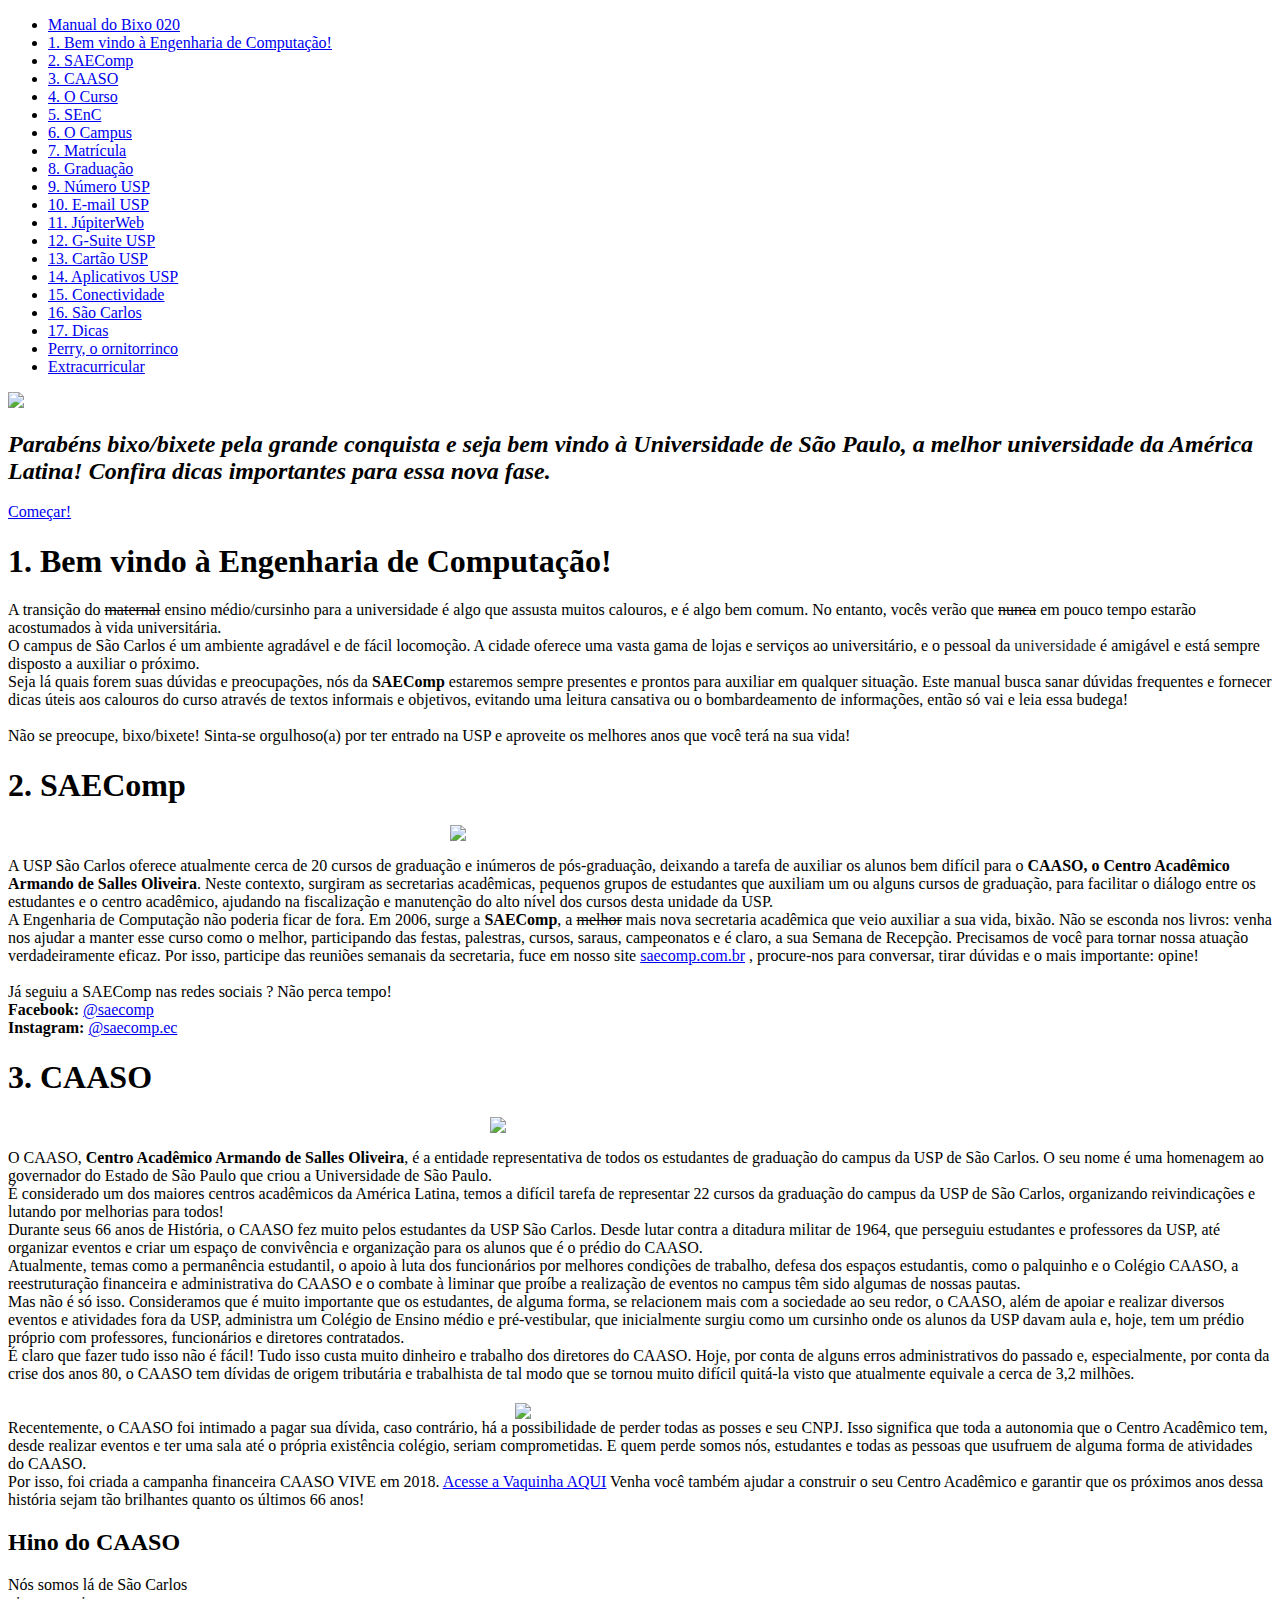
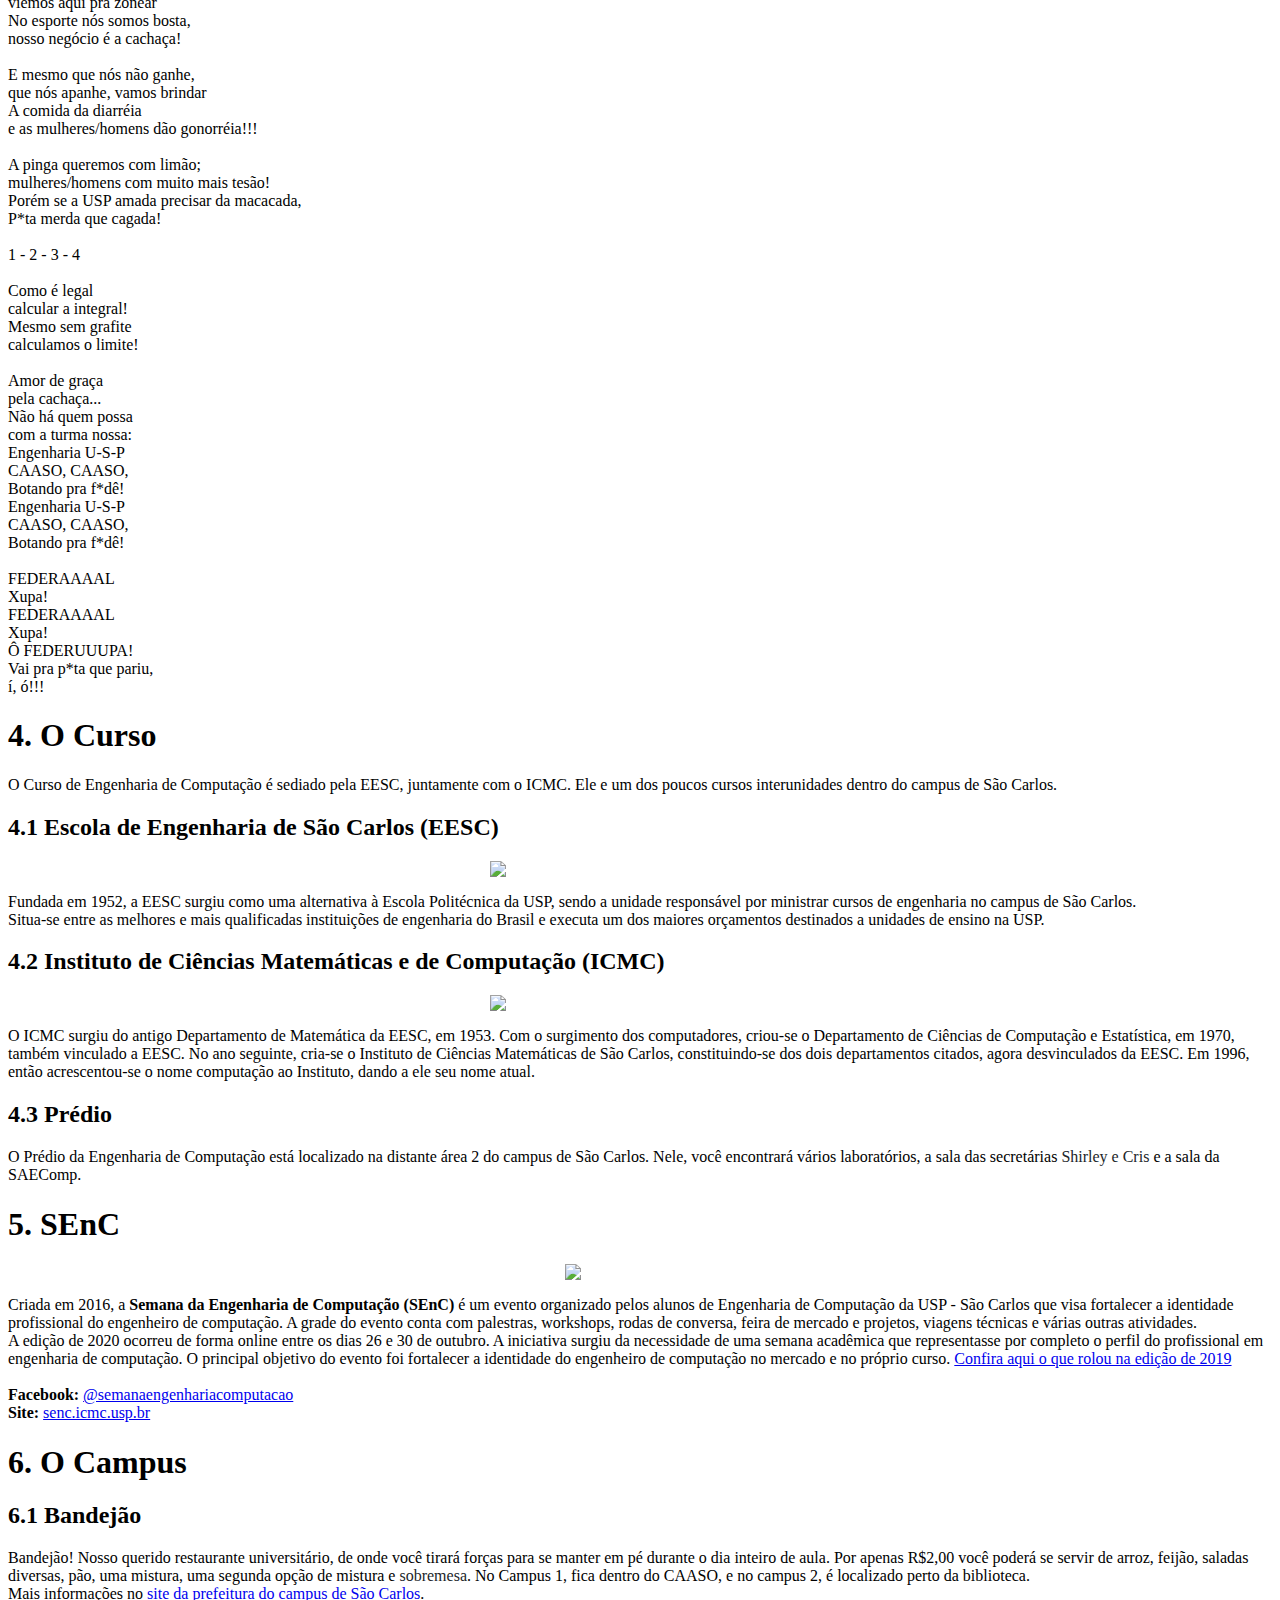
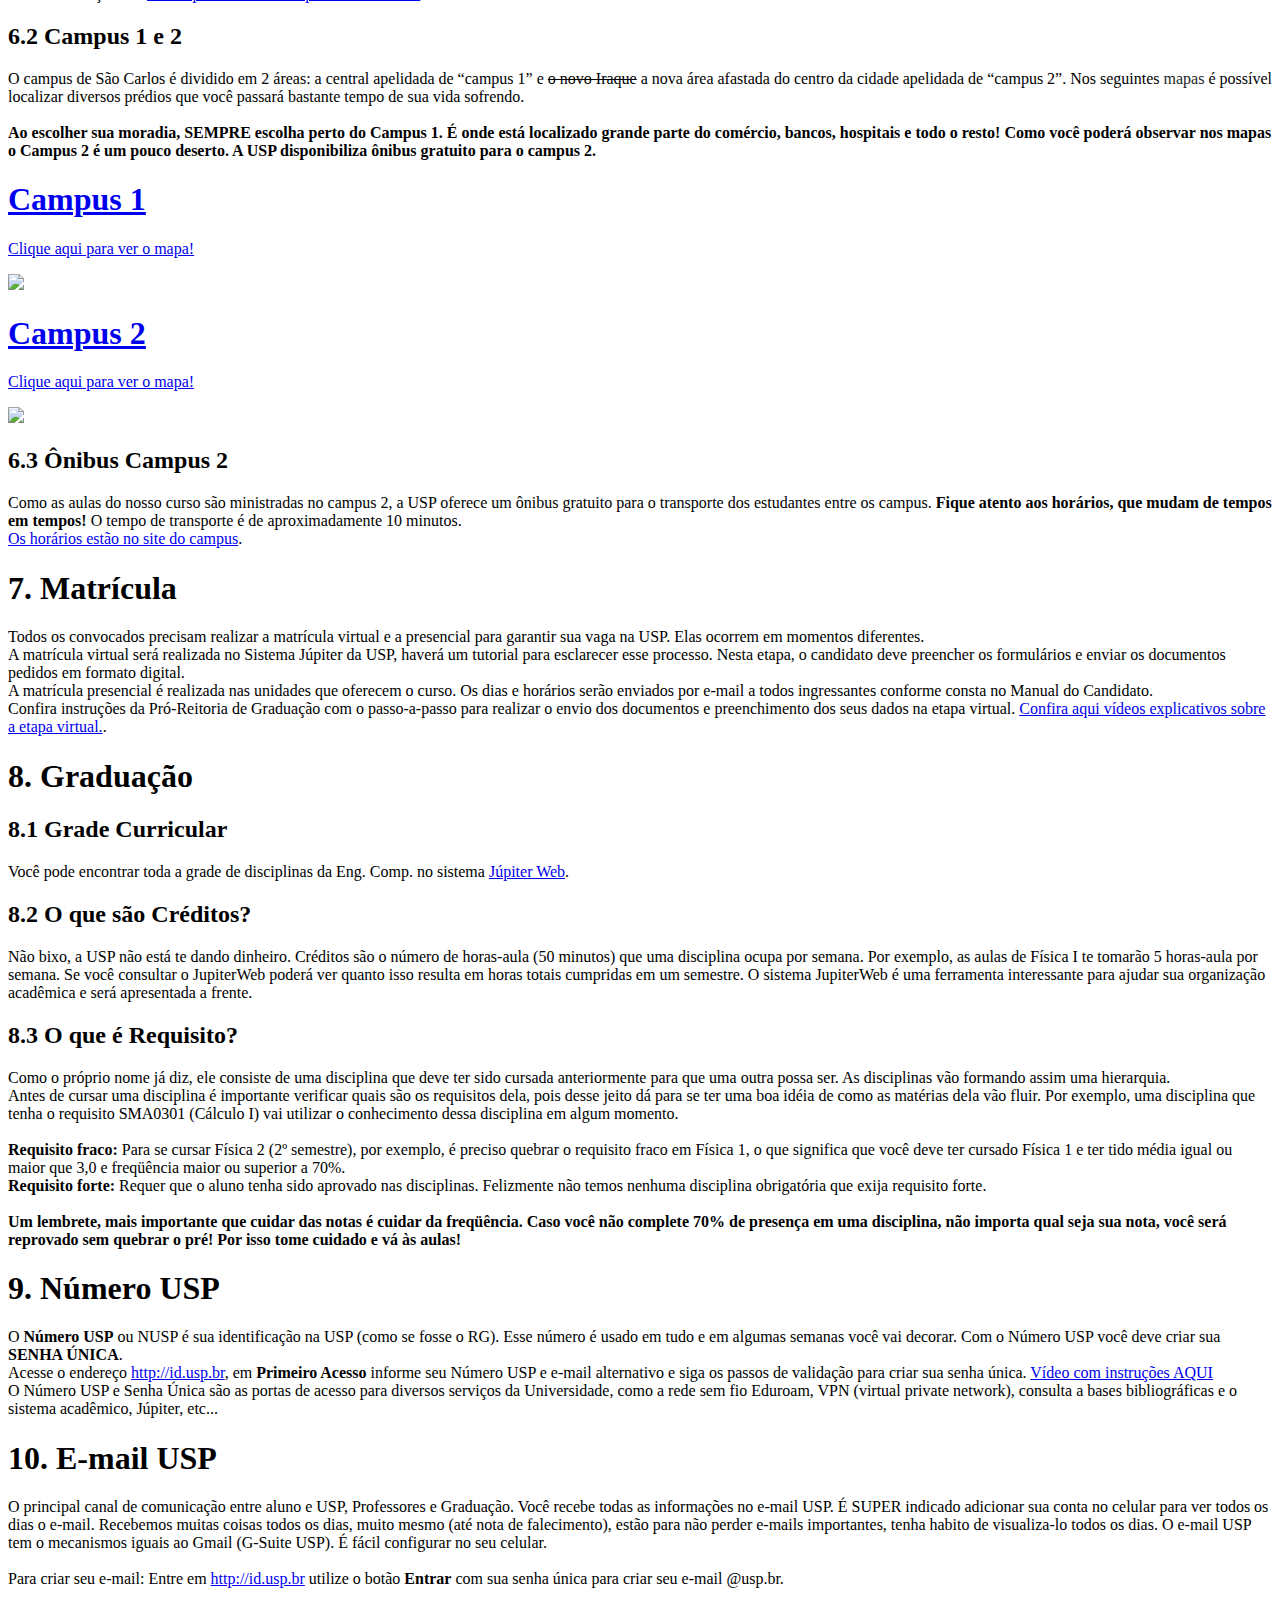
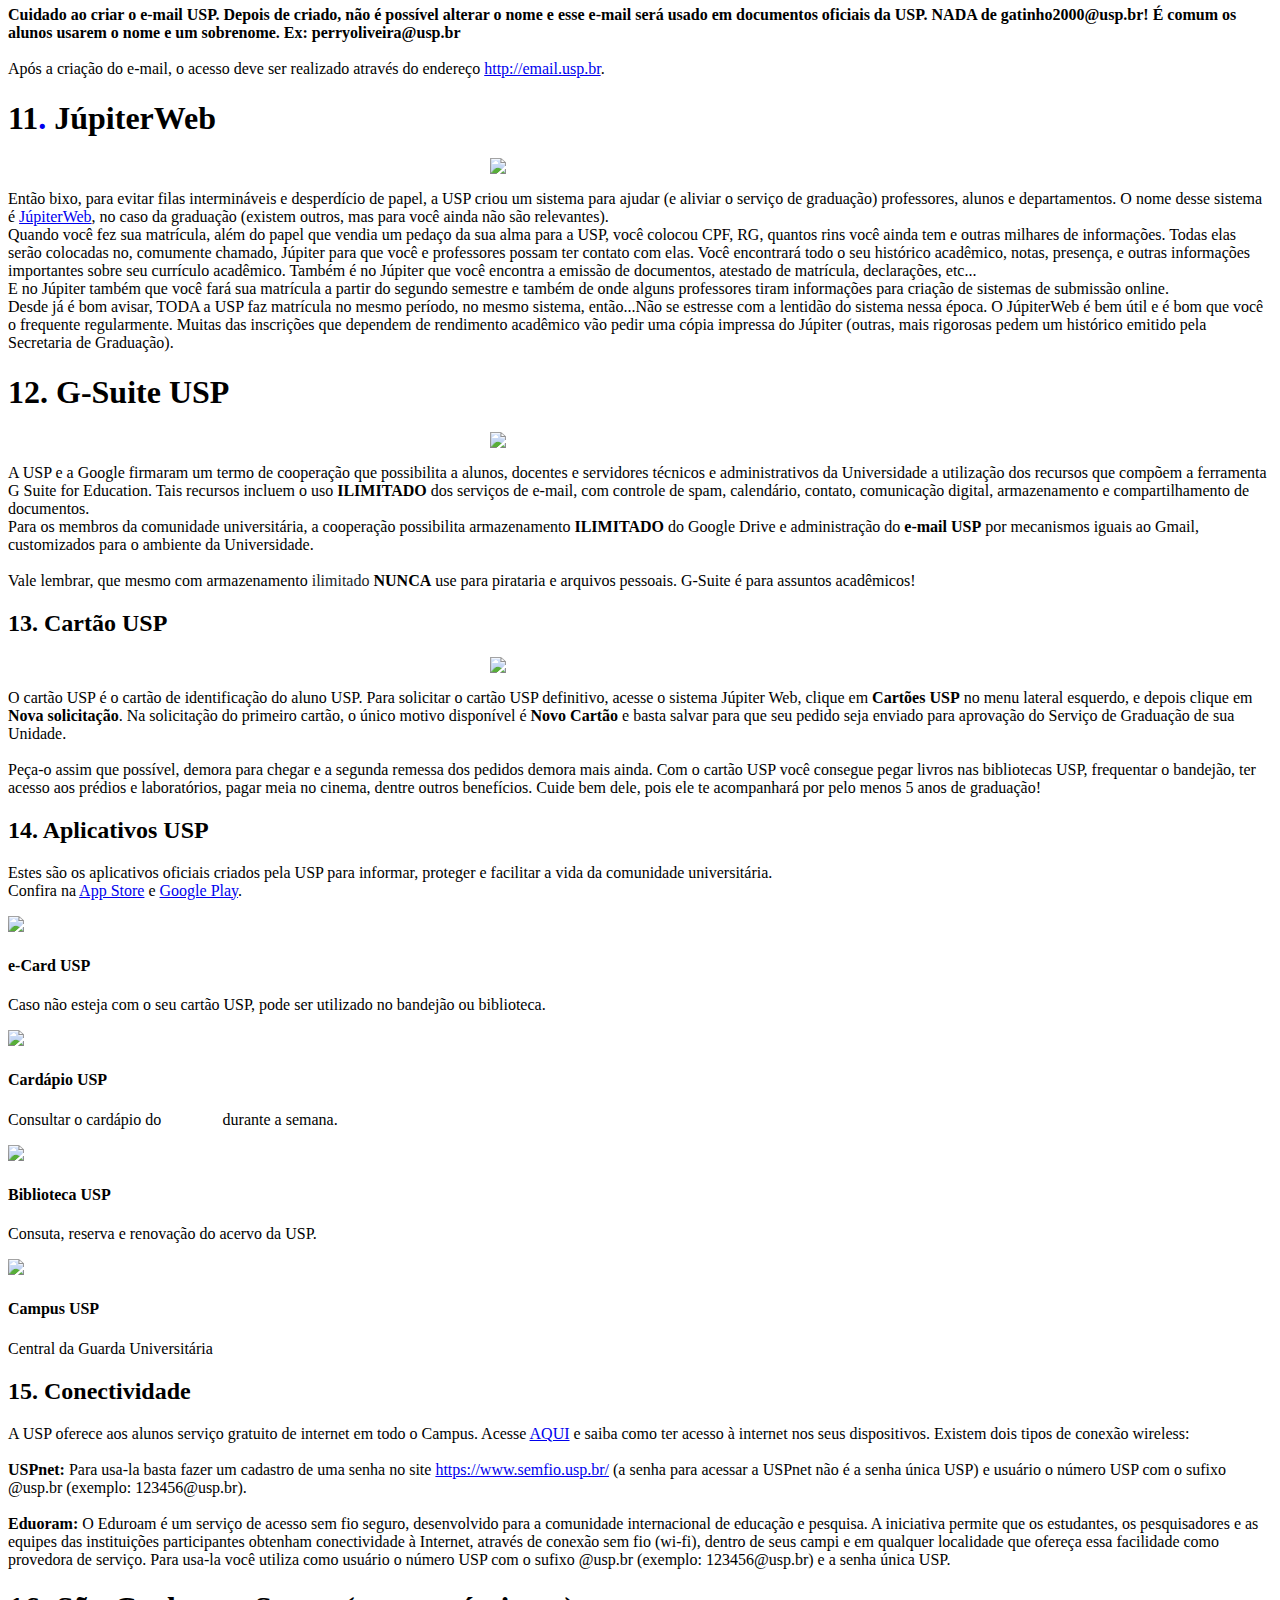
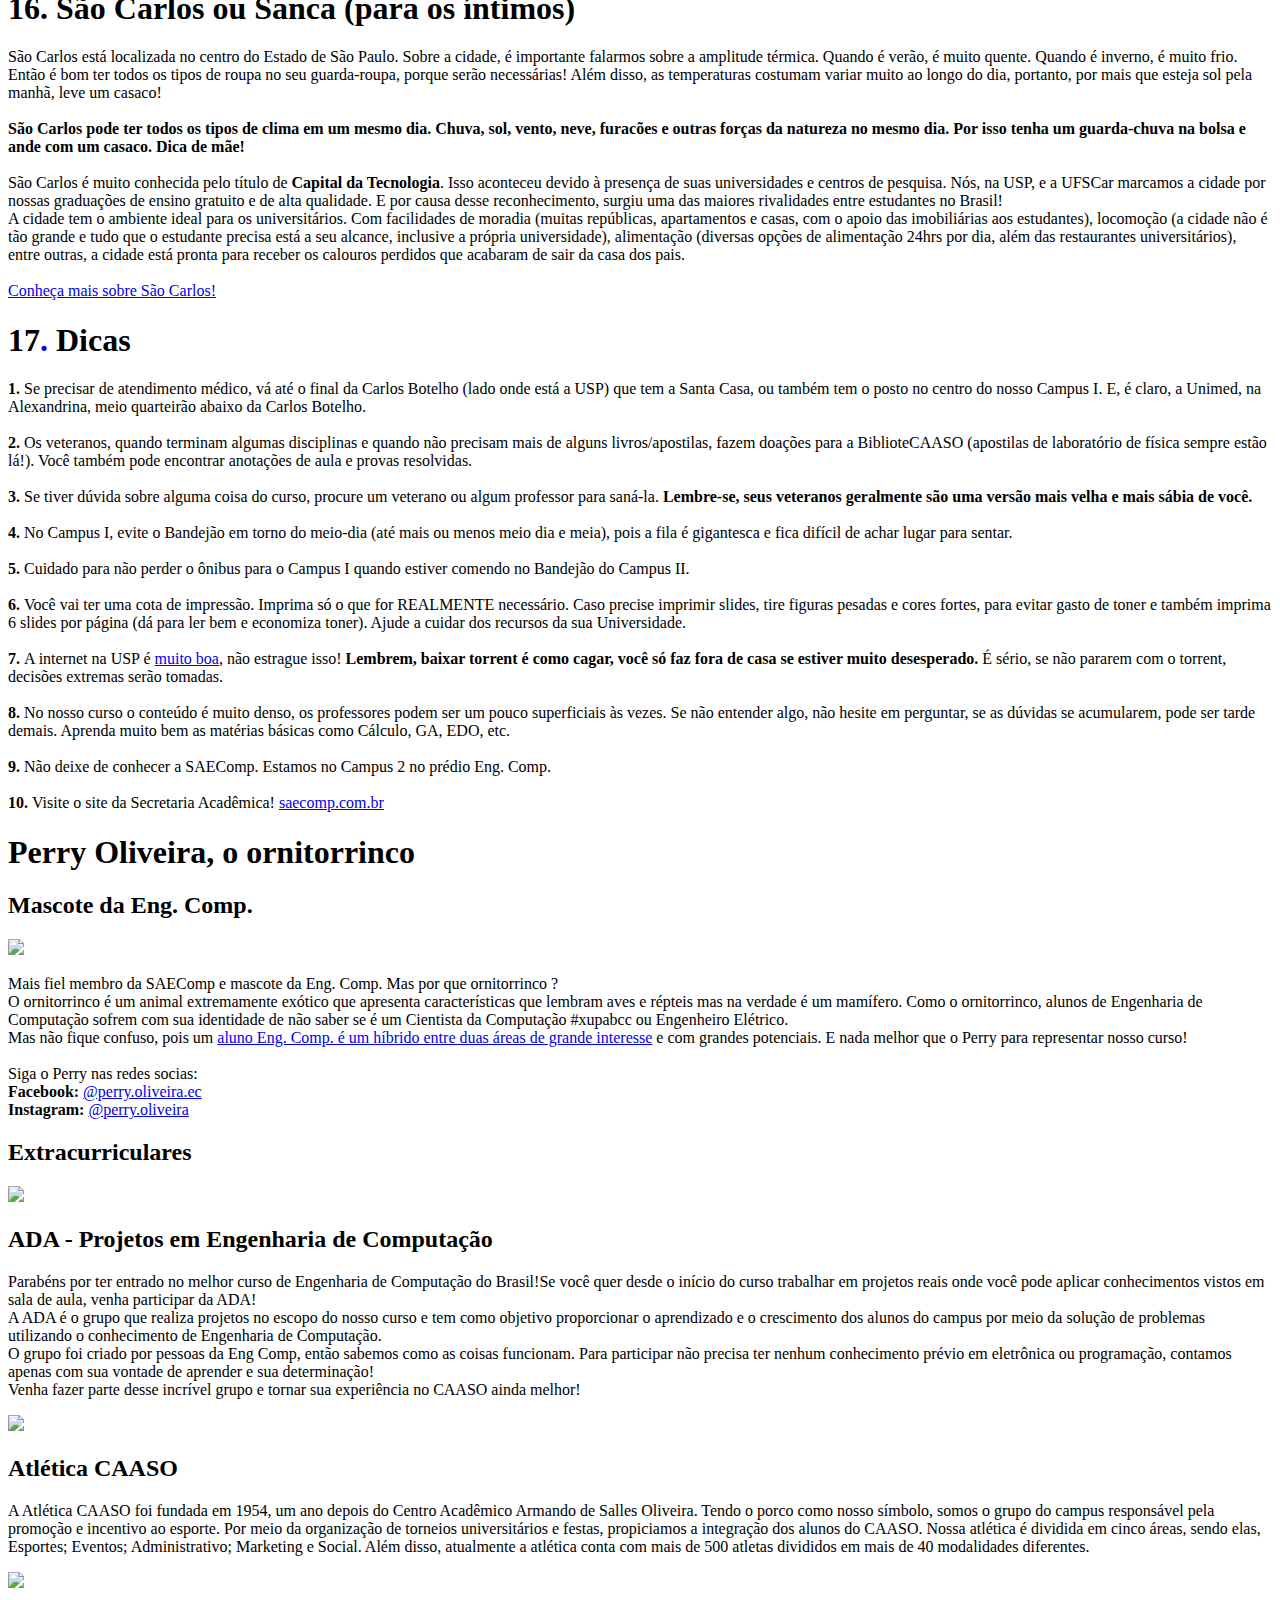
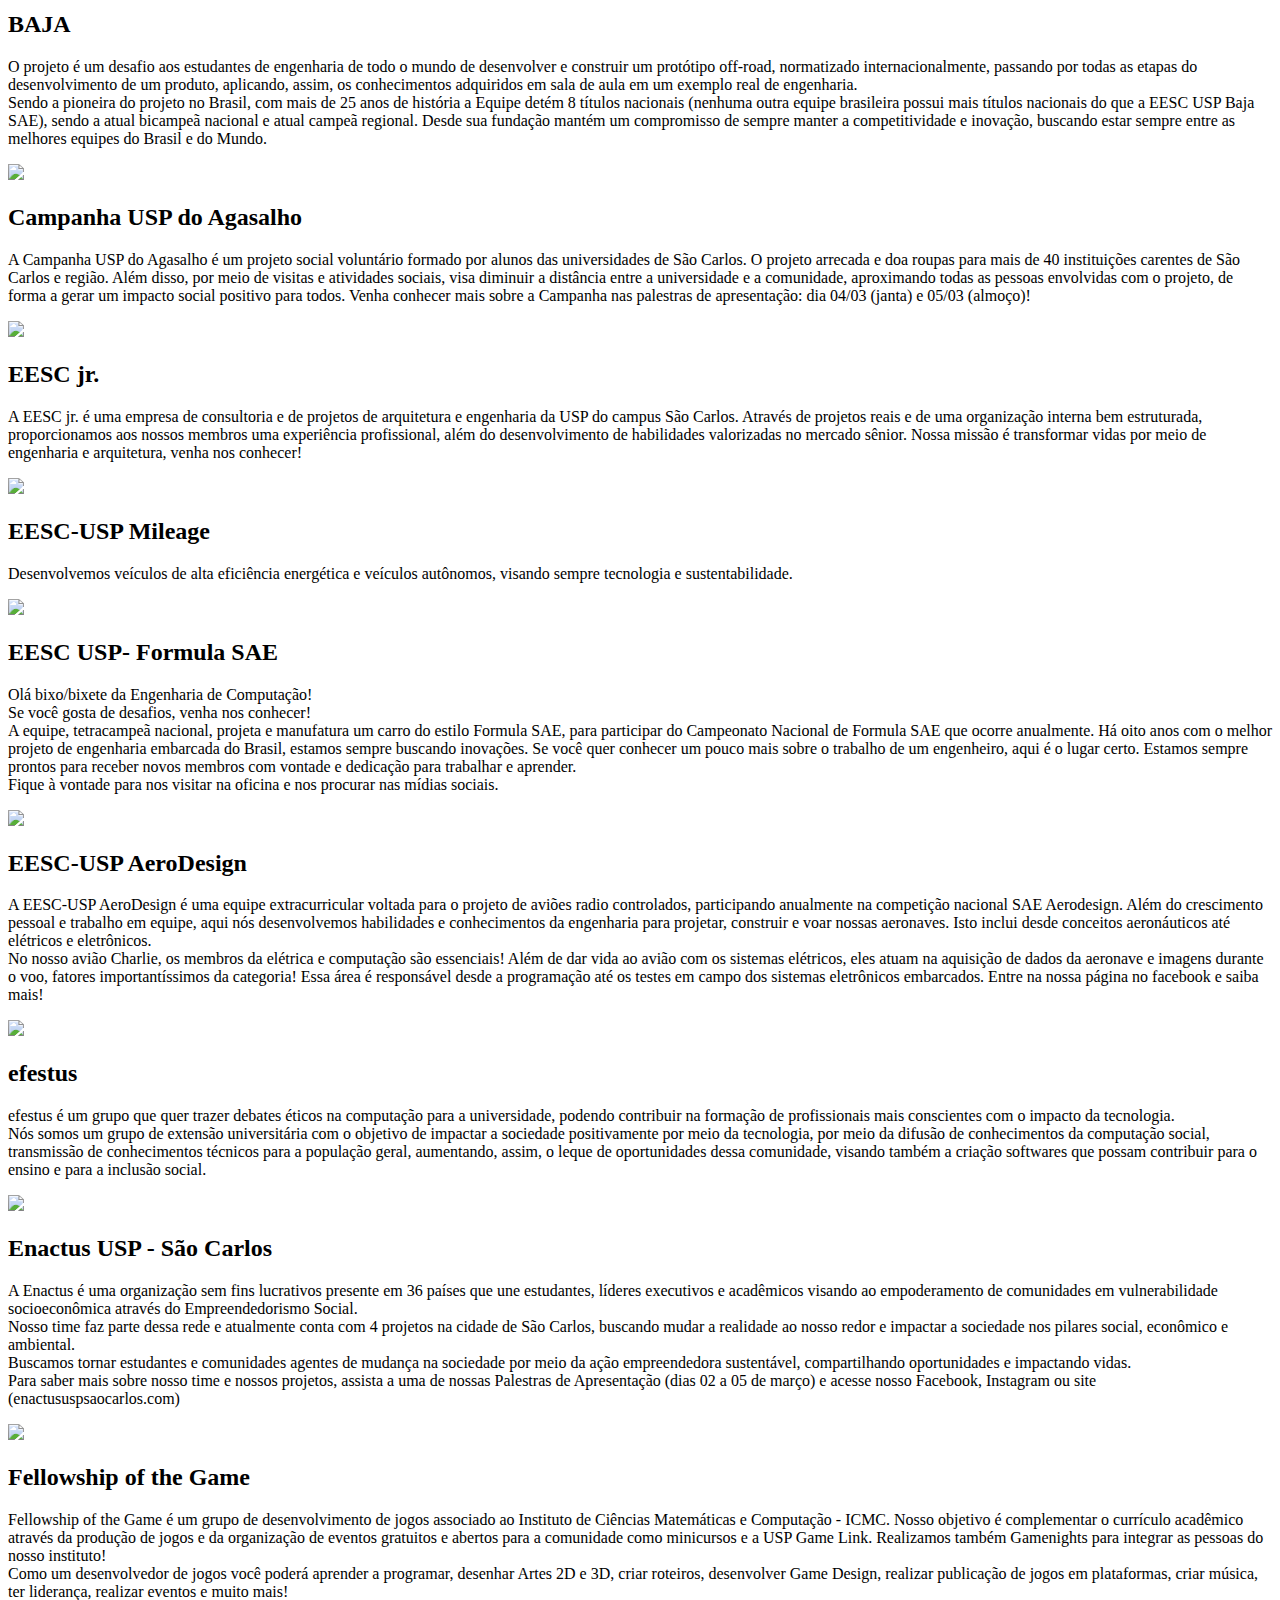
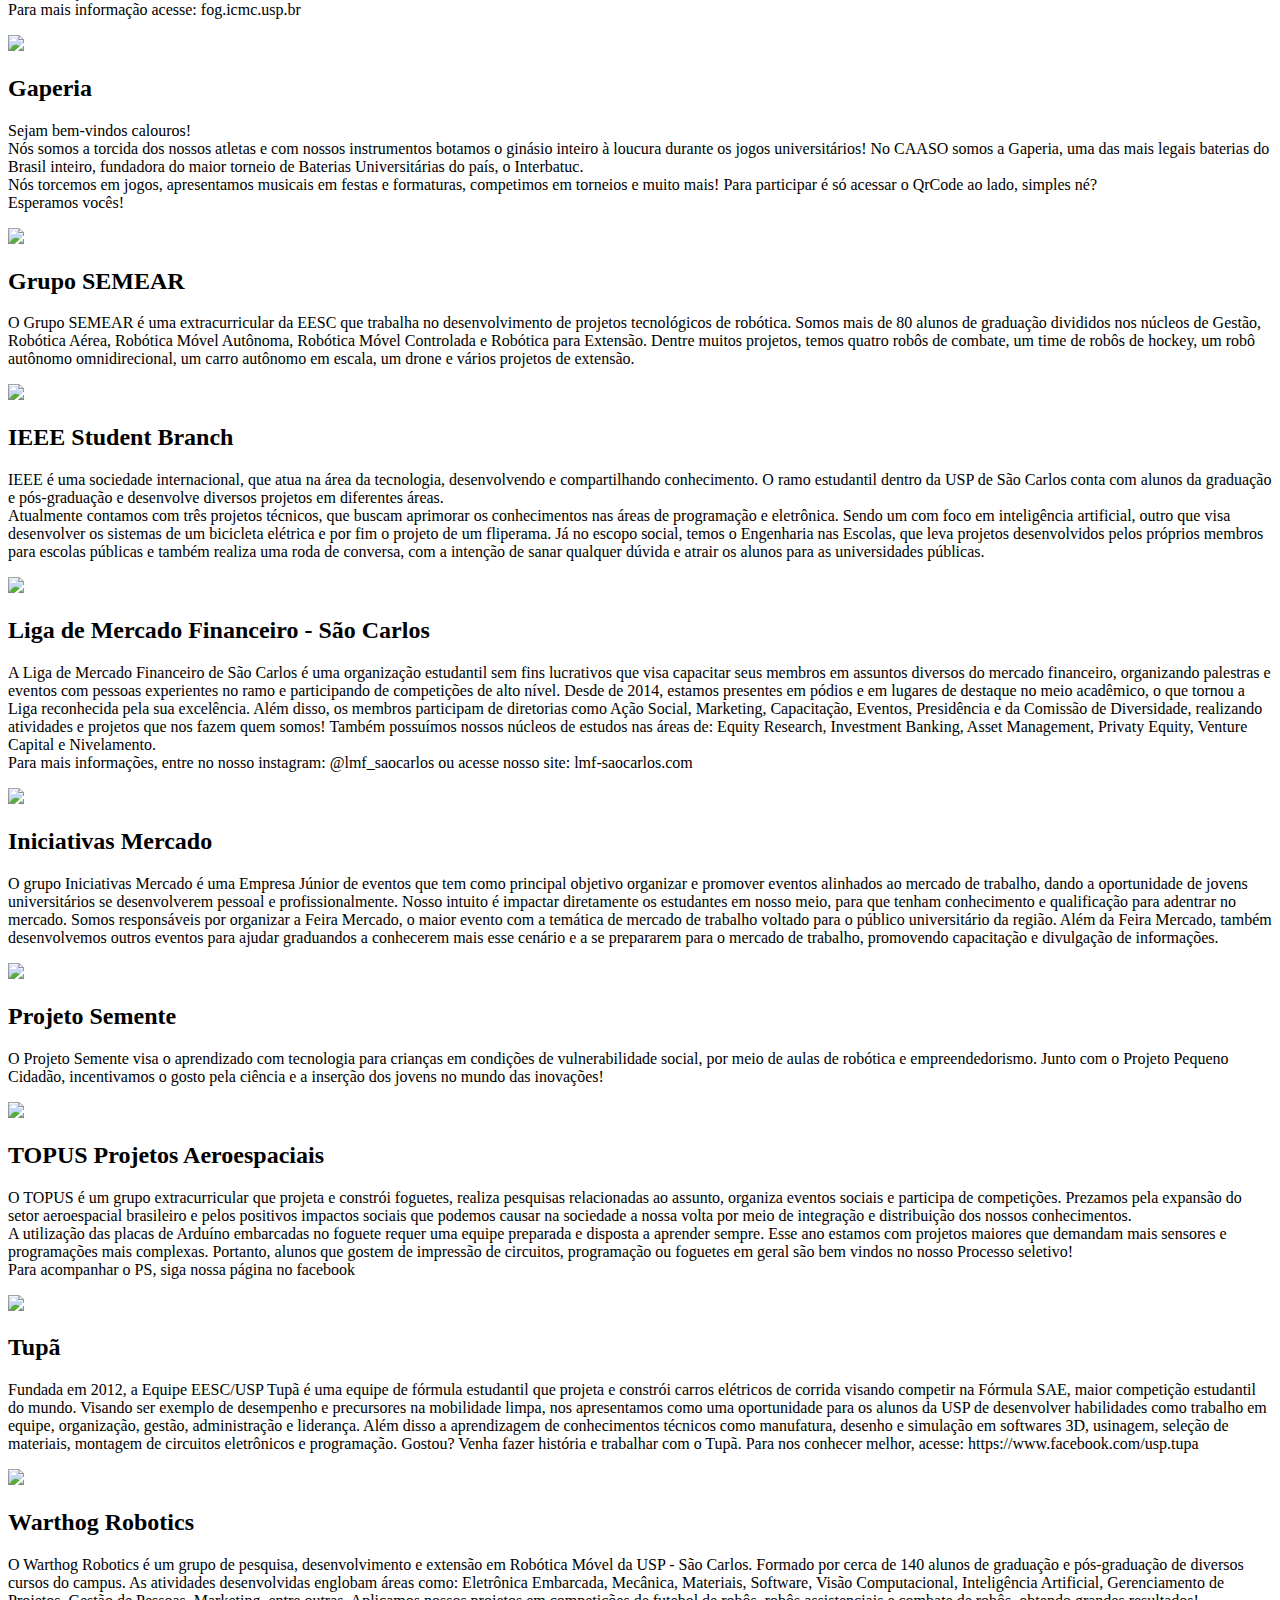
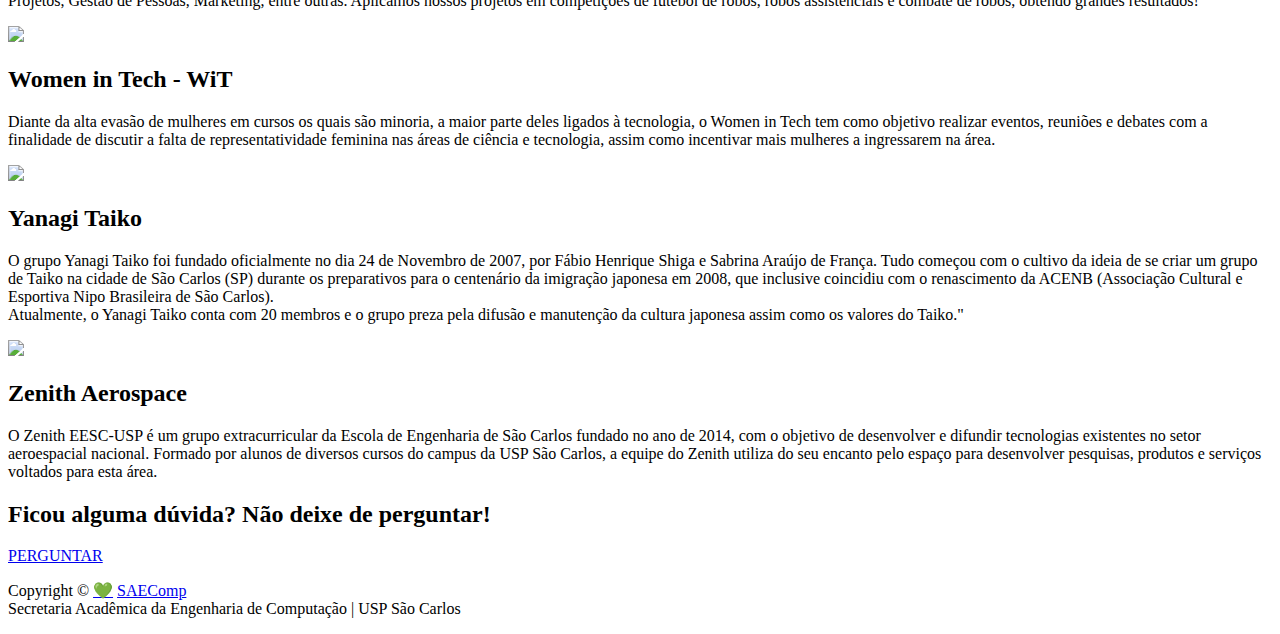
==== index.html @ 9fb13f64 "Merge pull request #1 from Marcos-Pietrucci/main" ====
<!DOCTYPE html>
<html lang="pt-br">

  <head>

    <meta charset="utf-8">
    <meta name="viewport" content="width=device-width, initial-scale=1, shrink-to-fit=no">
    <meta name="description" content="">
    <meta name="author" content="">

    <title>Manual do Bixo 021</title>

    <meta name="viewport" content="width=device-width, initial-scale=1">

    <meta name="description" content="Parabéns bixo/bixete pela grande conquista e seja bem vindo à Universidade de São Paulo, a melhor universidade da América Latina! Confira dicas importantes para essa nova fase." />
    <meta name="keywords" content="bixo, bixete, usp, engenharia, são carlos, engenharia de computação, calouro, dicas, eesc, icmc, universidade, caaso" />
    <meta name="author" content="SAEComp"/>
    <meta name="robots" content="index,follow">
    <link rel="alternate" href="" hreflang="pt-br" /> 
    <!-- Facebook and Twitter -->
    <meta property="og:title" content="Manual do Bixo 020"/>
    <meta property="og:image" content="img/img_manual_do_bixo_020.png"/>
    <meta property="og:url" content="https://bixo.saecomp.com.br"/>
    <meta property="og:site_name" content="Manual do Bixo 020"/>
    <meta property="og:description" content="Parabéns bixo/bixete pela grande conquista e seja bem vindo à Universidade de São Paulo, a melhor universidade da América Latina! Confira dicas importantes para essa nova fase."/>
    <meta name="twitter:title" content="Manual do Bixo 020" />
    <meta name="twitter:image" content="img/img_manual_do_bixo_020.png" />
    <meta name="twitter:url" content="https://bixo.saecomp.com.br" />
    <meta name="twitter:card" content="" />

    <!-- Bootstrap Core CSS -->
    <link href="vendor/bootstrap/css/bootstrap.min.css" rel="stylesheet">

    <!-- Custom Fonts -->
    <link href="vendor/fontawesome-free/css/all.min.css" rel="stylesheet" type="text/css">
    <link href="https://fonts.googleapis.com/css?family=Source+Sans+Pro:300,400,700,300italic,400italic,700italic" rel="stylesheet" type="text/css">
    <link href="vendor/simple-line-icons/css/simple-line-icons.css" rel="stylesheet">

    <!-- Custom CSS -->
    <link href="css/index.css" rel="stylesheet">

    <link rel="icon" href="https://www.saecomp.com.br/favicon.ico" type="image/x-icon">
    <script async src="https://www.googletagmanager.com/gtag/js?id=UA-132777852-1"></script>
    <script>
      window.dataLayer = window.dataLayer || [];
      function gtag(){dataLayer.push(arguments);}
      gtag('js', new Date());

      gtag('config', 'UA-132777852-1');
    </script>
  </head>

  <body id="page-top">

    <!-- Navigation -->
    <a class="menu-toggle rounded" href="#">
      <i class="fas fa-bars"></i>
    </a>
    <nav id="sidebar-wrapper">
      <ul class="sidebar-nav">
        <li class="sidebar-brand">
          <a class="js-scroll-trigger" href="#page-top">Manual do Bixo 020</a>
        </li>

        <li class="sidebar-nav-item">
          <a class="js-scroll-trigger" href="#s1">1. Bem vindo à Engenharia de Computação!</a>
        </li>
        <li class="sidebar-nav-item">
          <a class="js-scroll-trigger" href="#s2">2. SAEComp</a>
        </li>
        <li class="sidebar-nav-item">
          <a class="js-scroll-trigger" href="#s3">3. CAASO</a>
        </li>
        <li class="sidebar-nav-item">
          <a class="js-scroll-trigger" href="#s4">4. O Curso</a>
        </li>
        <li class="sidebar-nav-item">
          <a class="js-scroll-trigger" href="#s5">5. SEnC</a>
        </li>
        <li class="sidebar-nav-item">
          <a class="js-scroll-trigger" href="#s6">6. O Campus</a>
        </li>
        <li class="sidebar-nav-item">
          <a class="js-scroll-trigger" href="#s7">7. Matrícula</a>
        </li>
        <li class="sidebar-nav-item">
          <a class="js-scroll-trigger" href="#s8">8. Graduação</a>
        </li>
         <li class="sidebar-nav-item">
          <a class="js-scroll-trigger" href="#s9">9. Número USP</a>
        </li>
         <li class="sidebar-nav-item">
          <a class="js-scroll-trigger" href="#s10">10. E-mail USP</a>
        </li>
         <li class="sidebar-nav-item">
          <a class="js-scroll-trigger" href="#s11">11. JúpiterWeb</a>
        </li>
         <li class="sidebar-nav-item">
          <a class="js-scroll-trigger" href="#s12">12. G-Suite USP</a>
        </li>
         <li class="sidebar-nav-item">
          <a class="js-scroll-trigger" href="#s13">13. Cartão USP</a>
        </li>
         <li class="sidebar-nav-item">
          <a class="js-scroll-trigger" href="#s14">14. Aplicativos USP</a>
        </li>
         <li class="sidebar-nav-item">
          <a class="js-scroll-trigger" href="#s15">15. Conectividade</a>
        </li>
        <li class="sidebar-nav-item">
          <a class="js-scroll-trigger" href="#s16">16. São Carlos</a>
        </li>
        <li class="sidebar-nav-item">
          <a class="js-scroll-trigger" href="#s17">17. Dicas</a>
        </li>
        <li class="sidebar-nav-item">
          <a class="js-scroll-trigger" href="#s-perry">Perry, o ornitorrinco</a>
        </li>
        <li class="sidebar-nav-item">
          <a class="js-scroll-trigger" href="#extra">Extracurricular</a>
        </li>
      </ul>
    </nav>

    <!-- Header -->
    <header class="masthead d-flex">
      <div class="container text-center my-auto">
		<img class="img-header" src="img/header.png">
        <h3 class="mb-5">
          <em style="font-size: 1.5rem">Parabéns bixo/bixete pela grande conquista e seja bem vindo à Universidade de São Paulo, a melhor universidade da América Latina!
          Confira dicas importantes para essa nova fase.</em>
        </h3>
        <a class="btn btn-primary btn-xl js-scroll-trigger" href="#s1">Começar!</a>
      </div>
      <div class="overlay"></div>
    </header>

    <!-- About -->
    <section class="content-section bg-light">
      <div class="container text-left">
        <div class="row mb-5" id="s1">
	        <div class="col-lg-12 mx-auto">
	        	<h1 class="title-cont"><span>1. </span>Bem vindo à Engenharia de Computação!</h1>
	            <p class="lead mb-5">
	            		A transição do <strike>maternal</strike> ensino médio/cursinho para a universidade é algo que assusta muitos calouros, e é algo bem comum. No entanto, vocês verão que <strike>nunca</strike> em pouco tempo estarão acostumados à vida universitária.<br>

	            		O campus de São Carlos é um ambiente agradável e de fácil locomoção. A cidade oferece uma vasta gama de lojas e serviços ao universitário, e o pessoal da <a target="_blank" style="text-decoration: none;color: #212529;" href="http://stars.chromeexperiments.com/">universidade</a> é amigável e está sempre disposto a auxiliar o próximo.<br>

						Seja lá quais forem suas dúvidas e preocupações, nós da <b>SAEComp</b> estaremos sempre presentes e prontos para auxiliar em qualquer situação. Este manual busca sanar dúvidas frequentes e fornecer dicas úteis aos calouros do curso através de textos informais e objetivos, evitando uma leitura cansativa ou o bombardeamento de informações, então só vai e leia essa budega!<br><br>

						Não se preocupe, bixo/bixete! Sinta-se orgulhoso(a) por ter entrado na USP e aproveite os melhores anos que você terá na sua vida!
	            </p>
	        </div>
        </div>

    	<div class="row" id="s2">
	        <div class="col-lg-12 mx-auto">
	        	<h1 class="title-cont"><span>2. </span>SAEComp</h1>
	            <img class="mb-5 img-exemple" style="margin:0 auto;display: table;" width="380px" src="img/logo_saecomp.png">
	            <p class="lead mb-5">
	            A USP São Carlos oferece atualmente cerca de 20 cursos de graduação e inúmeros de pós-graduação, deixando a tarefa de auxiliar os alunos bem difícil para o <b>CAASO, o Centro Acadêmico Armando de Salles Oliveira</b>. Neste contexto, surgiram as secretarias acadêmicas, pequenos grupos de estudantes que auxiliam um ou alguns cursos de graduação, para facilitar o diálogo entre os estudantes e o centro acadêmico, ajudando na fiscalização e manutenção do alto nível dos cursos desta unidade da USP. <br>

				      A Engenharia de Computação não poderia ficar de fora. Em 2006, surge a <b>SAEComp</b>, a <strike>melhor</strike> mais nova secretaria acadêmica que veio auxiliar a sua vida, bixão. Não se esconda nos livros: venha nos ajudar a manter esse curso como o melhor, participando das festas, palestras, cursos, saraus, campeonatos e é claro, a sua Semana de Recepção. Precisamos de você para tornar nossa atuação verdadeiramente eficaz. Por isso, participe das reuniões semanais da secretaria, fuce em nosso site <a class="link-a" href="https://saecomp.com.br">saecomp.com.br</a> , procure-nos para conversar, tirar dúvidas e o mais importante: opine!
              <br><br>
              Já seguiu a SAEComp nas redes sociais ? Não perca tempo!<br>
              <b>Facebook: </b> <a class="link-a" target="_blank" href="https://www.facebook.com/saecomp">@saecomp</a><br>
              <b>Instagram: </b> <a class="link-a" target="_blank" href="https://www.instagram.com/saecomp.ec">@saecomp.ec</a>

	            </p>
	            
	        </div>
	      
        </div>

        <div class="row" id="s3">
	        <div class="col-lg-12 mx-auto">
	        	<h1 class="title-cont"><span>3. </span>CAASO</h1>
	            <img class="mb-5 img-exemple" style="margin:0 auto;display: table;" width="300px" src="img/logo_caaso.png">
	            <p class="lead mb-5">
	            O CAASO, <b>Centro Acadêmico Armando de Salles Oliveira</b>, é a entidade representativa de todos os estudantes de graduação do campus da USP de São Carlos. O seu nome é uma homenagem ao governador do Estado de São Paulo que criou a Universidade de São Paulo.<br>
	            
              É considerado um dos maiores centros acadêmicos da América Latina, temos a difícil tarefa de representar 22 cursos da graduação do campus da USP de São Carlos, organizando reivindicações e lutando por melhorias para todos!<br> 

              Durante seus 66 anos de História, o CAASO fez muito pelos estudantes da USP São Carlos. Desde lutar contra a ditadura militar de 1964, que perseguiu estudantes e professores da USP, até organizar eventos e criar um espaço de convivência e organização para os alunos que é o prédio do CAASO. <br>

              Atualmente, temas como a permanência estudantil, o apoio à luta dos funcionários por melhores condições de trabalho, defesa dos espaços estudantis, como o palquinho e o Colégio CAASO, a reestruturação financeira e administrativa do CAASO e o combate à liminar que proíbe a realização de eventos no campus têm sido algumas de nossas pautas. <br>

              Mas não é só isso. Consideramos que é muito importante que os estudantes, de alguma forma, se relacionem mais com a sociedade ao seu redor, o CAASO, além de apoiar e realizar diversos eventos e atividades fora da USP, administra um Colégio de Ensino médio e pré-vestibular, que inicialmente surgiu como um cursinho onde os alunos da USP davam aula e, hoje, tem um prédio próprio com professores, funcionários e diretores contratados.<br>

              É claro que fazer tudo isso não é fácil! Tudo isso custa muito dinheiro e trabalho dos diretores do CAASO. Hoje, por conta de alguns erros administrativos do passado e, especialmente, por conta da crise dos anos 80, o CAASO tem dívidas de origem tributária e trabalhista de tal modo que se tornou muito difícil quitá-la visto que atualmente equivale a cerca de 3,2 milhões.<br>
              <img class="mb-5 img-exemple" style="margin:20px auto 0;display: table;" width="250px" src="img/caaso_vive.png">
              Recentemente, o CAASO foi intimado a pagar sua dívida, caso contrário, há a possibilidade de perder todas as posses e seu CNPJ. Isso significa que toda a autonomia que o Centro Acadêmico tem, desde realizar eventos e ter uma sala até o própria existência colégio, seriam comprometidas. E quem perde somos nós, estudantes e todas as pessoas que usufruem de alguma forma de atividades do CAASO. <br>

              Por isso, foi criada a campanha financeira CAASO VIVE em 2018. <a class="link-a" target="_blank" href="https://www.vakinha.com.br/vaquinha/salve-o-caaso">Acesse a Vaquinha AQUI</a> Venha você também ajudar a construir o seu Centro Acadêmico e garantir que os próximos anos dessa história sejam tão brilhantes quanto os últimos 66 anos!
              </p>
	            
	        </div>
	      
        </div>

      </div>
    </section>

    <section class="content-section">
    	<div class="container text-center">
    		<div class="row mb-5" >
	        	<div class="col-lg-12 mx-auto">
	        		<h2>Hino do CAASO</h2>
	        		<p class="lead"></p>
	        		<p class="lead">
	        			Nós somos lá de São Carlos<br>
						viemos aqui pra zonear<br>
						No esporte nós somos bosta,<br>
						nosso negócio é a cachaça!<br><br>

						E mesmo que nós não ganhe,<br>
						que nós apanhe, vamos brindar<br>
						A comida da diarréia<br>
						e as mulheres/homens dão gonorréia!!!<br><br>

						A pinga queremos com limão;<br>
						mulheres/homens com muito mais tesão!<br>
						Porém se a USP amada precisar da macacada,<br>
						P*ta merda que cagada!<br><br>

						1 - 2 - 3 - 4<br><br>

						Como é legal<br>
						calcular a integral!<br>
						Mesmo sem grafite<br>
						calculamos o limite!<br><br>

						Amor de graça<br>
						pela cachaça...<br>
						Não há quem possa<br>
						com a turma nossa:<br>

						Engenharia U-S-P<br>
						CAASO, CAASO,<br>
						Botando pra f*dê!<br>

						Engenharia U-S-P<br>
						CAASO, CAASO,<br>
						Botando pra f*dê!<br><br>

						FEDERAAAAL<br>
						Xupa!<br>
						FEDERAAAAL<br>
						Xupa!<br>
						Ô FEDERUUUPA!<br>
						Vai pra p*ta que pariu,<br>
						í, ó!!!</p>
	        	</div>
    	</div>
    </section>


    <section class="content-section bg-light" id="about">
      <div class="container text-left">
        <div class="row mb-5" id="s4">
	        <div class="col-lg-12 mx-auto">
	        	<h1 class="title-cont"><span>4. </span>O Curso</h1>
	        	<p  class="lead mb-5">O Curso de Engenharia de Computação é sediado pela EESC, juntamente com o ICMC. Ele e um dos poucos cursos interunidades dentro do campus de São Carlos.</p>

	        	<h2 class="sub-title-cont mb-5"><b>4.1 </b>Escola de Engenharia de São Carlos (EESC)</h2>
	        	<img class="mb-5 img-exemple" style="margin:0 auto;display: table;" width="300px" src="img/logo_eesc.png">
	            <p class="lead mb-5">
	            	Fundada em 1952, a EESC surgiu como uma alternativa à Escola Politécnica da USP, sendo a unidade responsável por ministrar cursos de engenharia no campus de São Carlos.<br>
					Situa-se entre as melhores e mais qualificadas instituições de engenharia do Brasil e executa um dos maiores orçamentos destinados a unidades de ensino na USP.
	            </p>
	            <h2 class="sub-title-cont mb-5"><b>4.2 </b>Instituto de Ciências Matemáticas e de Computação (ICMC)</h2>
	            <img class="mb-5 img-exemple" style="margin:0 auto;display: table;" width="300px" src="img/logo_icmc.png">
	            <p class="lead mb-5">
	            	O ICMC surgiu do antigo Departamento de Matemática da EESC, em 1953. Com o surgimento dos computadores, criou-se o Departamento de Ciências de Computação e Estatística, em 1970, também vinculado a EESC. No ano seguinte, cria-se o Instituto de Ciências Matemáticas de São Carlos, constituindo-se dos dois departamentos citados, agora desvinculados da EESC. Em 1996, então acrescentou-se o nome computação ao Instituto, dando a ele seu nome atual.
	            </p>
	            <h2 class="sub-title-cont"><b>4.3 </b>Prédio</h2>
	            <p  class="lead mb-5">O Prédio da Engenharia de Computação está localizado na distante área 2 do campus de São Carlos. Nele, você encontrará vários laboratórios, a sala das secretárias <a style="text-decoration: none;color: #212529;" target="_blank" href="https://youtu.be/K2IA_N9rtVA?t=60">Shirley e Cris</a> e a sala da SAEComp.</p>
	        </div>
        </div>

        <div class="row mb-5" id="s5">
          <div class="col-lg-12 mx-auto">
            <h1 class="title-cont"><span>5. </span>SEnC</h1>
            <img class="mb-5 img-exemple" style="margin:0 auto;display: table;" width="150px" src="img/senc.png">
            <p  class="lead mb-5">
              Criada em 2016, a <b>Semana da Engenharia de Computação (SEnC)</b> é um evento organizado pelos alunos de Engenharia de Computação da USP - São Carlos que visa fortalecer a identidade profissional do engenheiro de computação. A grade do evento conta com palestras, workshops, rodas de conversa, feira de mercado e projetos, viagens técnicas e várias outras atividades. <br>
              A edição de 2020 ocorreu de forma online entre os dias 26 e 30 de outubro. A iniciativa surgiu da necessidade de uma semana acadêmica que representasse por completo o perfil do profissional em engenharia de computação. O principal objetivo do evento foi fortalecer a identidade do engenheiro de computação no mercado e no próprio curso. <a class="link-a" target="_blank" href="https://www.facebook.com/pg/semanaengenhariacomputacao/photos/?tab=albums">Confira aqui o que rolou na edição de 2019</a> <br><br>
              <b>Facebook: </b> <a class="link-a" target="_blank" href="https://www.facebook.com/semanaengenhariacomputacao">@semanaengenhariacomputacao</a><br>
              <b>Site: </b> <a class="link-a" target="_blank" href="https://senc.icmc.usp.br">senc.icmc.usp.br</a>
            </p>
          </div>
        </div>

    	<div class="row" id="s6">
	        <div class="col-lg-12 mx-auto">
	        	<h1 class="title-cont"><span>6. </span>O Campus</h1>
	        	<h2 class="sub-title-cont"><b>6.1 </b>Bandejão</h2>
	            <p class="lead mb-5">
	            Bandejão! Nosso querido restaurante universitário, de onde você tirará forças para se manter em pé durante o dia inteiro de aula. Por apenas R$2,00 você poderá se servir de arroz, feijão, saladas diversas, pão, uma mistura, uma segunda opção de mistura e <a style="text-decoration: none;color: #212529;" target="_blank" href="http://www.staggeringbeauty.com/">sobremesa</a>. No Campus 1, fica dentro do CAASO, e no campus 2, é localizado perto da biblioteca.<br>
				Mais informações no <a class="link-a" target="_blank" href="http://www.puspsc.usp.br/cardapio/">site da prefeitura do campus de São Carlos</a>.
	            </p>
	            <h2 class="sub-title-cont"><b>6.2 </b>Campus 1 e 2</h2>
	            <p class="lead mb-5">
	           	O campus de São Carlos é dividido em 2 áreas: a central apelidada de “campus 1” e <strike>o novo Iraque</strike> a nova área afastada do centro da cidade apelidada de “campus 2”. Nos seguintes <a style="text-decoration: none;color: #212529;" target="_blank" href="https://findtheinvisiblecow.com/">mapas</a> é possível localizar diversos prédios que você passará bastante tempo de sua vida sofrendo.<br><br>
	           	<b>Ao escolher sua moradia, SEMPRE escolha perto do Campus 1. É onde está localizado grande parte do comércio, bancos, hospitais e todo o resto! Como você poderá observar nos mapas o Campus 2 é um pouco deserto. A USP disponibiliza ônibus gratuito para o campus 2.</b>
	            </p>
	            <div  class="row  mb-5">
	            	<div class="col-lg-6">
			            <a class="portfolio-item" href="campus-1">
			              <span class="caption">
			                <span class="caption-content">
			                  <h1>Campus 1</h1>
			                  <p class="mb-0">Clique aqui para ver o mapa!</p>
			                </span>
			              </span>
			              <img  class="img-fluid"  src="img/mapa_campus1.png">
			            </a>
			        </div>
	            	<div class="col-lg-6">
			            <a class="portfolio-item" href="campus-2">
			              <span class="caption">
			                <span class="caption-content">
			                  <h1>Campus 2</h1>
			                  <p class="mb-0">Clique aqui para ver o mapa!</p>
			                </span>
			              </span>
			              <img  class="img-fluid"  src="img/mapa_campus2.png">
			            </a>
			        </div>
	            </div>
	            <h2 class="sub-title-cont"><b>6.3 </b>Ônibus Campus 2</h2>
	            <p class="lead mb-5">
	           	Como as aulas do nosso curso são ministradas no campus 2, a USP oferece um ônibus gratuito para o transporte dos estudantes entre os campus. <b>Fique atento aos horários, que mudam de tempos em tempos!</b> O tempo de transporte é de aproximadamente 10 minutos. <br>
	           	<a class="link-a" target="_blank" href="http://www.puspsc.usp.br/horario-de-onibus-areas-1-e-2/">Os horários estão no site do campus</a>.
	            </p>
	        </div>
	      
        </div>

         <div class="row" id="s7">
          <div class="col-lg-12 mx-auto">
            <h1 class="title-cont"><span>7. </span>Matrícula</h1>
              <p class="lead mb-5">

                Todos os convocados precisam realizar a matrícula virtual e a presencial para garantir sua vaga na USP. Elas ocorrem em momentos diferentes.<br>

                A matrícula virtual será realizada no Sistema Júpiter da USP, haverá um tutorial para esclarecer esse processo. Nesta etapa, o candidato deve preencher os formulários e enviar os documentos pedidos em formato digital.<br>

                A matrícula presencial é realizada nas unidades que oferecem o curso. Os dias e horários serão enviados por e-mail a todos ingressantes conforme consta no Manual do Candidato.<br>

                Confira instruções da Pró-Reitoria de Graduação com o passo-a-passo para realizar o envio dos documentos e preenchimento dos seus dados na etapa virtual. 
                <a class="link-a" target="_blank" href="https://jornal.usp.br/universidade/matricula-2020/">Confira aqui vídeos explicativos sobre a etapa virtual.</a>.</p>
          </div>
        
        </div>

        <div class="row" id="s8">
	        <div class="col-lg-12 mx-auto">
	        	<h1 class="title-cont"><span>8. </span>Graduação</h1>
	        	  <h2 class="sub-title-cont"><b>8.1 </b>Grade Curricular</h2>
              <p class="lead mb-5">Você pode encontrar toda a grade de disciplinas da Eng. Comp. no sistema  <a class="link-a" target="_blank" href="https://uspdigital.usp.br/jupiterweb/listarGradeCurricular?codcg=97&codcur=97001&codhab=0&tipo=N">Júpiter Web</a>.</p>
	            <h2 class="sub-title-cont"><b>8.2 </b>O que são Créditos?</h2>
	             <p class="lead mb-5">
	            	Não bixo, a USP não está te dando dinheiro. Créditos são o número de horas-aula (50 minutos) que uma disciplina ocupa por semana. Por exemplo, as aulas de Física I te tomarão 5 horas-aula por semana. Se você consultar o JupiterWeb poderá ver quanto isso resulta em horas totais cumpridas em um semestre. O sistema JupiterWeb é uma ferramenta interessante para ajudar sua organização acadêmica e será apresentada a frente.
	            </p>
	            <h2 class="sub-title-cont"><b>8.3 </b>O que é Requisito?</h2>
	             <p class="lead mb-5">
	            	Como o próprio nome já diz, ele consiste de uma disciplina que deve ter sido cursada anteriormente para que uma outra possa ser. As disciplinas vão formando assim uma hierarquia. <br>

                Antes de cursar uma disciplina é importante verificar quais são os requisitos dela, pois desse jeito dá para se ter uma boa idéia de como as matérias dela vão fluir. Por exemplo, uma disciplina que tenha o requisito SMA0301 (Cálculo I) vai utilizar o conhecimento dessa disciplina em algum momento. <br><br>

                <b>Requisito fraco:</b> Para se cursar Física 2 (2º semestre), por exemplo, é preciso quebrar o requisito fraco em Física 1, o que significa que você deve ter cursado Física 1 e ter tido média igual ou maior que 3,0 e freqüência maior ou superior a 70%. <br>
                <b>Requisito forte:</b> Requer que o aluno tenha sido aprovado nas disciplinas. Felizmente não temos nenhuma disciplina obrigatória que exija requisito forte. <br><br>

                <b>Um lembrete, mais importante que cuidar das notas é cuidar da freqüência. Caso você não complete 70% de presença em uma disciplina, não importa qual seja sua nota, você será reprovado sem quebrar o pré! Por isso tome cuidado e vá às aulas!</b>

	            </p>
	        </div>
	      
        </div>


      </div>
    </section>

    <section class="content-section" >
    	<div class="container text-left">
    		<div class="row" id="s9">
		        <div class="col-lg-12 mx-auto">
		        	<h1 class="title-cont mb-5"><span>9. </span>Número USP</h1>
		            <p class="lead mb-5">
		            	O <b>Número USP</b> ou NUSP é sua identificação na USP (como se fosse o RG). Esse número é usado em tudo e em algumas semanas você vai decorar. Com o Número USP você deve criar sua <b>SENHA ÚNICA</b>.<br>
		            	Acesse o endereço <a class="link-a" target="_blank" href="http://id.usp.br">http://id.usp.br</a>, em <b>Primeiro Acesso</b> informe seu Número USP e e-mail alternativo e siga os passos de validação para criar sua senha única. <a class="link-a" target="_blank" href="https://www.youtube.com/watch?v=Izv-qS1cQbs&feature=youtu.be">Vídeo com instruções AQUI</a><br>
		            	O Número USP e Senha Única são as portas de acesso para diversos serviços da Universidade, como a rede sem fio Eduroam, VPN (virtual private network), consulta a bases bibliográficas e o sistema acadêmico, Júpiter, etc...
		            </p>
		        </div>
        	</div>
        	<div class="row" id="s10">
		        <div class="col-lg-12 mx-auto">
		        	<h1 class="title-cont mb-5"><span>10. </span>E-mail USP</h1>
		            <p class="lead mb-5">
		            O principal canal de comunicação entre aluno e USP, Professores e Graduação. Você recebe todas as informações no e-mail USP. É SUPER indicado adicionar sua conta no celular para ver todos os dias o e-mail. Recebemos muitas coisas todos os dias, muito mesmo (até nota de falecimento), estão para não perder e-mails importantes, tenha habito de visualiza-lo todos os dias. O e-mail USP tem o mecanismos iguais ao Gmail (G-Suite USP). É fácil configurar no seu celular.<br><br>

		            Para criar seu e-mail: Entre em <a class="link-a" target="_blank" href="http://id.usp.br">http://id.usp.br</a> utilize o botão <b>Entrar</b> com sua senha única para criar seu e-mail @usp.br.<br><br>
					      <b>Cuidado ao criar o e-mail USP. Depois de criado, não é possível alterar o nome e esse e-mail será usado em documentos oficiais da USP. NADA de gatinho2000@usp.br! É comum os alunos usarem o nome e um sobrenome. Ex: perryoliveira@usp.br </b><br><br>
					      Após a criação do e-mail, o acesso deve ser realizado através do endereço <a class="link-a" target="_blank" href="http://email.usp.br">http://email.usp.br</a>.<br>
		            </p>
		        </div>
        	</div>
    		<div class="row" id="s11">
		        <div class="col-lg-12 mx-auto">
		        	<h1 class="title-cont mb-5"><span>11<a target="_blank" style="text-decoration: none" href="http://instantrimshot.com/classic/?sound=rimshot">.</a> </span>JúpiterWeb</h1>
		        	<a target="_blank" href="https://uspdigital.usp.br/jupiterweb"><img class="mb-5 img-exemple" style="margin:0 auto;display: table;" width="300px" src="img/logo_jupiterweb.jpg"></a>
		            <p class="lead mb-5">
		            	Então bixo, para evitar filas intermináveis e desperdício de papel, a USP criou um sistema para ajudar (e aliviar o serviço de graduação) professores, alunos e departamentos. O nome desse sistema é <a class="link-a" target="_blank" href="https://uspdigital.usp.br/jupiterweb">JúpiterWeb</a>, no caso da graduação (existem outros, mas para você ainda não são relevantes).<br>
						Quando você fez sua matrícula, além do papel que vendia um pedaço da sua alma para a USP, você colocou CPF, RG, quantos rins você ainda tem e outras milhares de informações. Todas elas serão colocadas no, comumente chamado, Júpiter para que você e professores possam ter contato com elas. Você encontrará todo o seu histórico acadêmico, notas, presença, e outras informações importantes sobre seu currículo acadêmico. Também é no Júpiter que você encontra a emissão de documentos, atestado de matrícula, declarações, etc...<br>

						E no Júpiter também que você fará sua matrícula a partir do segundo semestre e também de onde alguns professores tiram informações para criação de sistemas de submissão online. <br>
						Desde já é bom avisar, TODA a USP faz matrícula no mesmo período, no mesmo sistema, então...Não se estresse com a lentidão do sistema nessa época. O JúpiterWeb é bem útil e é bom que você o frequente regularmente. Muitas das inscrições que dependem de rendimento acadêmico vão pedir uma cópia impressa do Júpiter (outras, mais rigorosas pedem um histórico emitido pela Secretaria de Graduação).<br>
		            </p>
		        </div>
        	</div>
        	
        	
        	<div class="row" id="s12">
		        <div class="col-lg-12 mx-auto">
		        	<h1 class="title-cont mb-5"><span>12. </span>G-Suite USP</h1>
		        	<img class="mb-5 img-exemple" style="margin:0 auto;display: table;" width="300px" src="img/g_suite.png">
		            <p class="lead mb-5">
		            	A USP e a Google firmaram um termo de cooperação que possibilita a alunos, docentes e servidores técnicos e administrativos da Universidade a utilização dos recursos que compõem a ferramenta G Suite for Education. Tais recursos incluem o uso <b>ILIMITADO</b> dos serviços de e-mail, com controle de spam, calendário, contato, comunicação digital, armazenamento e compartilhamento de documentos.<br>

						Para os membros da comunidade universitária, a cooperação possibilita armazenamento <b>ILIMITADO</b> do Google Drive e administração do <b>e-mail USP</b> por mecanismos iguais ao Gmail, customizados para o ambiente da Universidade.<br><br>

						Vale lembrar, que mesmo com armazenamento <a style="text-decoration: none;color: #212529;" target="_blank" href="https://apod.nasa.gov/apod/astropix.html">ilimitado</a> <b>NUNCA</b> use para pirataria e arquivos pessoais. G-Suite é para assuntos acadêmicos!
		            </p>
		        </div>
        	</div>
    	</div>
    </section>

    <!-- Services -->
    <section class="content-section bg-primary text-white" id="services">
      <div class="container">

      	<div class="content-section-heading" id="s13">
          <h2 class="mb-2">13. Cartão USP</h2>
          <img class="mb-5 img-exemple" style="margin:0 auto;display: table;" width="300px" src="img/cartao_usp.png">
          <p class="lead mb-5">O cartão USP é o cartão de identificação do aluno USP. Para solicitar o cartão USP definitivo, acesse o sistema Júpiter Web, clique em <b>Cartões USP</b> no menu lateral esquerdo, e depois clique em <b>Nova solicitação</b>. Na solicitação do primeiro cartão, o único motivo disponível é <b>Novo Cartão</b> e basta salvar para que seu pedido seja enviado para aprovação do Serviço de Graduação de sua Unidade.<br><br>
          Peça-o assim que possível, demora para chegar e a segunda remessa dos pedidos demora mais ainda. Com o cartão USP você consegue pegar livros nas bibliotecas USP, frequentar o bandejão, ter acesso aos prédios e laboratórios, pagar meia no cinema, dentre outros benefícios. Cuide bem dele, pois ele te acompanhará por pelo menos 5 anos de graduação!
          </p>
        </div>

        <div class="content-section-heading" id="s14">
          <h2 class="mb-2">14. Aplicativos USP</h2>
          <p class="lead mb-5">Estes são os aplicativos oficiais criados pela USP para informar, proteger e facilitar a vida da comunidade universitária. <br>Confira na <a class="link-a" href="https://itunes.apple.com/br/developer/universidade-de-sao-paulo/id552358548" target="_blank">App Store</a> e <a class="link-a" target="_blank" href="https://play.google.com/store/apps/developer?id=Universidade%20de%20S%C3%A3o%20Paulo&hl=pt_BR">Google Play</a>.</p>
        </div>
        <div class="row mb-5 text-center">
          <div class="col-lg-3 col-md-6 mb-5 mb-lg-0">
            <img width="100px" class="mb-2" src="img/app_ecard_150x150.png">
            <h4>
              <strong>e-Card USP</strong>
            </h4>
            <p class="text-faded mb-0">Caso não esteja com o seu cartão USP, pode ser utilizado no bandejão ou biblioteca.</p>
          </div>
          <div class="col-lg-3 col-md-6 mb-5 mb-lg-0">
            <img width="100px" class="mb-2" src="img/app_cardapio_150x150.png">
            <h4>
              <strong>Cardápio USP</strong>
            </h4>
            <p class="text-faded mb-0">Consultar o cardápio do <a style="color: rgba(255, 255, 255, 0.7);text-decoration: none;" target="_blank" href="http://pudim.com.br/">bandeco</a> durante a semana.</p>
          </div>
          <div class="col-lg-3 col-md-6 mb-5 mb-md-0">
            <img width="100px" class="mb-2" src="img/appbibliotecas-2-150x150.png">
            <h4>
              <strong>Biblioteca USP</strong>
            </h4>
            <p class="text-faded mb-0">Consuta, reserva e renovação do acervo da USP.</p>
          </div>
          <div class="col-lg-3 col-md-6">
            <img width="100px" class="mb-2" src="img/app_campus_150x150.png">
            <h4>
              <strong>Campus USP</strong>
            </h4>
            <p class="text-faded mb-0">Central da Guarda Universitária</p>
          </div>
        </div>

        <div class="content-section-heading" id="s15">
          <h2 class="mb-2">15. Conectividade</h2>
          <p class="lead mb-5">A USP oferece aos alunos serviço gratuito de internet em todo o Campus. Acesse <a class="link-a"  target="_blank" href="http://informatica.eesc.usp.br/index.php?option=com_content&view=article&id=10&Itemid=118#senha-de-acesso">AQUI</a> e saiba como ter acesso à internet nos seus dispositivos. Existem dois tipos de conexão wireless:<br><br>
          <b>USPnet:</b> Para usa-la basta fazer um cadastro de uma senha no site <a class="link-a"  target="_blank" href="https://www.semfio.usp.br/">https://www.semfio.usp.br/</a> (a senha para acessar a USPnet não é a senha única USP) e usuário o número USP com o sufixo @usp.br (exemplo: 123456@usp.br).<br><br>
          <b>Eduoram:</b> O Eduroam é um serviço de acesso sem fio seguro, desenvolvido para a comunidade internacional de educação e pesquisa. A iniciativa permite que os estudantes, os pesquisadores e as equipes das instituições participantes obtenham conectividade à Internet, através de conexão sem fio (wi-fi), dentro de seus campi e em qualquer localidade que ofereça essa facilidade como provedora de serviço. Para usa-la você utiliza como usuário o número USP com o sufixo @usp.br (exemplo: 123456@usp.br) e a senha única USP.</p>
        </div>

      </div>
    </section>


    <section class="content-section" >
    	<div class="container text-left">
    		<div class="row" id="s16">
		        <div class="col-lg-12 mx-auto">
		        	<h1 class="title-cont mb-5"><span>16. </span>São Carlos ou Sanca (para os íntimos)</h1>
		            <p class="lead mb-5">
		            	São Carlos está localizada no centro do Estado de São Paulo. Sobre a cidade, é importante falarmos sobre a amplitude térmica. Quando é verão, é muito quente. Quando é inverno, é muito frio. Então é bom ter todos os tipos de roupa no seu guarda-roupa, porque serão necessárias! Além disso, as temperaturas costumam variar muito ao longo do dia, portanto, por mais que esteja sol pela manhã, leve um casaco!<br><br>

		            	<b>São Carlos pode ter todos os tipos de clima em um mesmo dia. Chuva, sol, vento, neve, furacões e outras forças da natureza no mesmo dia. Por isso tenha um guarda-chuva na bolsa e ande com um casaco. Dica de mãe! </b>
		            	<br><br>
						      São Carlos é muito conhecida pelo título de <b>Capital da Tecnologia</b>. Isso aconteceu devido à presença de suas universidades e centros de pesquisa. Nós, na USP, e a UFSCar marcamos a cidade por nossas graduações de ensino gratuito e de alta qualidade. E por causa desse reconhecimento, surgiu uma das maiores rivalidades entre estudantes no Brasil!<br>

						      A cidade tem o ambiente ideal para os universitários. Com facilidades de moradia (muitas repúblicas, apartamentos e casas, com o apoio das imobiliárias aos estudantes), locomoção (a cidade não é tão grande e tudo que o estudante precisa está a seu alcance, inclusive a própria universidade), alimentação (diversas opções de alimentação 24hrs por dia, além das restaurantes universitários), entre outras, a cidade está pronta para receber os calouros perdidos que acabaram de sair da casa dos pais.<br><br>
						      <a class="link-a" target="_blank" href="https://www.youtube.com/watch?v=o0egsw0WL9k">Conheça mais sobre São Carlos!</a>
		            </p>
		        </div>
        	</div>

        	<div class="row" id="s17">
		        <div class="col-lg-12 mx-auto">
		        	<h1 class="title-cont mb-5"><span>17<a style="text-decoration: none" target="_blank" href="http://www.koalastothemax.com/">.</a> </span>Dicas</h1>
		            <p class="lead ">
		            	<b>1. </b>Se precisar de atendimento médico, vá até o final da Carlos Botelho (lado onde está a USP) que tem a Santa Casa, ou também tem o posto no centro do nosso Campus I. E, é claro, a Unimed, na Alexandrina, meio quarteirão abaixo da Carlos Botelho.<br><br>

						<b>2. </b>Os veteranos, quando terminam algumas disciplinas e quando não precisam mais de alguns livros/apostilas, fazem doações para a BiblioteCAASO (apostilas de laboratório de física sempre estão lá!). Você também pode encontrar anotações de aula e provas resolvidas.<br><br>

						<b>3. </b>Se tiver dúvida sobre alguma coisa do curso, procure um veterano ou algum professor para saná-la. <b>Lembre-se, seus veteranos geralmente são uma versão mais velha e mais sábia de você.</b><br><br>

						<b>4. </b>No Campus I, evite o Bandejão em torno do meio-dia (até mais ou menos meio dia e meia), pois a fila é gigantesca e fica difícil de achar lugar para sentar.<br><br>

						<b>5. </b>Cuidado para não perder o ônibus para o Campus I quando estiver comendo no Bandejão do Campus II.<br><br>

						<b>6. </b>Você vai ter uma cota de impressão. Imprima só o que for REALMENTE necessário. Caso precise imprimir slides, tire figuras pesadas e cores fortes, para evitar gasto de toner e também imprima 6 slides por página (dá para ler bem e economiza toner). Ajude a cuidar dos recursos da sua Universidade.<br><br>

						<b>7. </b>A internet na USP é <a class="link-a" target="_blank" href="img/internet.png">muito boa</a>, não estrague isso!<b> Lembrem, baixar torrent é como cagar, você só faz fora de casa se estiver muito desesperado.</b> É sério, se não pararem com o torrent, decisões extremas serão tomadas.<br><br>
						
						<b>8. </b>No nosso curso o conteúdo é muito denso, os professores podem ser um pouco superficiais às vezes. Se não entender algo, não hesite em perguntar, se as dúvidas se acumularem, pode ser tarde demais. Aprenda muito bem as matérias básicas como Cálculo, GA, EDO, etc.<br><br>

						<b>9. </b>Não deixe de conhecer a SAEComp. Estamos no Campus 2 no prédio Eng. Comp.<br><br>

						<b>10. </b>Visite o site da Secretaria Acadêmica! <a class="link-a" target="_blank" href="https://saecomp.com.br">saecomp.com.br</a>
					
		            </p>
		        </div>
        	</div>

          
    	</div>
    </section>



    <section class="content-section bg-light" id="s-perry">
	    <div class="container text-left">
	        <div class="row mb-5" >
		        <div class="col-lg-12 mx-auto">
		        	<h1 class="title-cont">Perry Oliveira, o ornitorrinco </h1>
		        	<h2 class="sub-title-cont mb-5">Mascote da Eng. Comp.</h2>
		        </div> 
            <div class="col-lg-4 mx-auto">
              <img class="img-exemple" width="100%" src="img/perry_oliveira.png">
            </div>
            <div class="col-lg-8 mx-auto">
                <p class="lead">
                Mais fiel membro da SAEComp e mascote da Eng. Comp. Mas por que ornitorrinco ?<br>O ornitorrinco é um animal extremamente exótico que apresenta características que lembram aves e répteis mas na verdade é um mamífero. Como o ornitorrinco, alunos de Engenharia de Computação sofrem com sua identidade de não saber se é um Cientista da Computação #xupabcc ou Engenheiro Elétrico. <br>Mas não fique confuso, pois um <a target="_blank" class="link-a" href="https://jornal.usp.br/universidade/ingresso/engenharia-da-computacao-um-hibrido-entre-duas-areas-de-interesse/"> aluno Eng. Comp. é um híbrido entre duas áreas de grande interesse</a> e com grandes potenciais. E nada melhor que o Perry para representar nosso curso!<br><br>
                Siga o Perry nas redes socias:<br>
                <b>Facebook:</b> <a class="link-a" target="_blank" href="https://www.facebook.com/perry.oliveira.ec">@perry.oliveira.ec</a><br>
                <b>Instagram:</b> <a class="link-a" target="_blank" href="https://www.instagram.com/perry.oliveira/">@perry.oliveira</a><br>
                </p>
            </div>
           
	        </div>
	    </div>
	</section>

  <section class="content-section" id="extra">
      <div class="container text-left">
          <div class="row mb-5" >
            <div class="col-lg-12 mx-auto">
<!--               <h1 class="title-cont">Perry Oliveira, o ornitorrinco </h1> -->
              <h2 class="sub-title-cont mb-5"><b>Extracurriculares</b></h2>
            </div> 
            <!-- //////////////// -->
            <div class="col-lg-4 mb-5 mx-auto">
              <img class="img-exemple" width="100%" src="img/extra/e1.png">
            </div>
            <div class="col-lg-8 mb-5 mx-auto">
                <h2 class="sub-title-cont">ADA - Projetos em Engenharia de Computação</h2>
                <p class="lead-2">Parabéns por ter entrado no melhor curso de Engenharia de Computação do Brasil!Se você quer desde o início do curso trabalhar em projetos reais onde você pode aplicar conhecimentos vistos em sala de aula, venha participar da ADA!<br>
                A ADA  é o grupo que realiza projetos no escopo do nosso curso e tem como objetivo proporcionar o aprendizado e o crescimento dos alunos do campus por meio da solução de problemas utilizando o conhecimento de Engenharia de Computação.<br>
                O grupo foi criado por pessoas da Eng Comp, então sabemos como as coisas funcionam. Para participar não precisa ter nenhum conhecimento prévio em eletrônica ou programação, contamos apenas com sua vontade de aprender e sua determinação!<br>
                Venha fazer parte desse incrível grupo e tornar sua experiência no CAASO ainda melhor! <br>
                </p>
            </div>
            <!-- //////////////// -->

            <!-- //////////////// -->
            <div class="col-lg-4 mb-5 mx-auto">
              <img class="img-exemple" width="100%" src="img/extra/e3.png">
            </div>
            <div class="col-lg-8 mb-5 mx-auto">
                <h2 class="sub-title-cont">Atlética CAASO</h2>
                <p class="lead-2">A Atlética CAASO foi fundada em 1954, um ano depois do Centro Acadêmico Armando de Salles Oliveira. Tendo o porco como nosso símbolo, somos o grupo do campus responsável pela promoção e incentivo ao esporte. Por meio da organização de torneios universitários e festas, propiciamos a integração dos alunos do CAASO. Nossa atlética é dividida em cinco áreas, sendo elas, Esportes; Eventos; Administrativo; Marketing e Social. Além disso, atualmente a atlética conta com mais de 500 atletas divididos em​ ​mais de 40 modalidades diferentes. 
                </p>
            </div>
            <!-- //////////////// -->

            <!-- //////////////// -->
            <div class="col-lg-4 mb-5 mx-auto">
              <img class="img-exemple" width="100%" src="img/extra/baja.png">
            </div>
            <div class="col-lg-8 mb-5 mx-auto">
                <h2 class="sub-title-cont">BAJA</h2>
                <p class="lead-2">
                O projeto é um desafio aos estudantes de engenharia de todo o mundo de desenvolver e construir um protótipo off-road, normatizado internacionalmente, passando por todas as etapas do desenvolvimento de um produto, aplicando, assim, os conhecimentos adquiridos em sala de aula em um exemplo real de engenharia.<br>
                Sendo a pioneira do projeto no Brasil, com mais de 25 anos de história a Equipe detém 8 títulos nacionais (nenhuma outra equipe brasileira possui mais títulos nacionais do que a EESC USP Baja SAE), sendo a atual bicampeã nacional e atual campeã regional. Desde sua fundação mantém um compromisso de sempre manter a competitividade e inovação, buscando estar sempre entre as melhores equipes do Brasil e do Mundo.
                </p>
            </div>
            <!-- //////////////// -->

            <!-- //////////////// -->
            <div class="col-lg-4 mb-5 mx-auto">
              <img class="img-exemple" width="100%" src="img/extra/campanha.png">
            </div>
            <div class="col-lg-8 mb-5 mx-auto">
                <h2 class="sub-title-cont">Campanha USP do Agasalho</h2>
                <p class="lead-2">
                 A Campanha USP do Agasalho é um projeto social voluntário formado por alunos das universidades de São Carlos. O projeto arrecada e doa roupas para mais de 40 instituições carentes de São Carlos e região. Além disso, por meio de visitas e atividades sociais, visa diminuir a distância entre a universidade e a comunidade, aproximando todas as pessoas envolvidas com o projeto, de forma a gerar um impacto social positivo para todos. Venha conhecer mais sobre a Campanha nas palestras de apresentação: dia 04/03 (janta) e 05/03 (almoço)!
                </p>
            </div>
            <!-- //////////////// -->

            <!-- //////////////// -->
            <div class="col-lg-4 mb-5 mx-auto">
              <img class="img-exemple" width="100%" src="img/extra/e6.png">
            </div>
            <div class="col-lg-8 mb-5 mx-auto">
                <h2 class="sub-title-cont">EESC jr.</h2>
                <p class="lead-2">
                 A EESC jr. é uma empresa de consultoria e de projetos de arquitetura e engenharia da USP do campus São Carlos. Através de projetos reais e de uma organização interna bem estruturada, proporcionamos aos nossos membros uma experiência profissional, além do desenvolvimento de habilidades valorizadas no mercado sênior. Nossa missão é transformar vidas por meio de engenharia e arquitetura, venha nos conhecer!
                </p>
            </div>
            <!-- //////////////// -->

            <!-- //////////////// -->
            <div class="col-lg-4 mb-5 mx-auto">
              <img class="img-exemple" width="100%" src="img/extra/eesc-usp-mileage.jpeg">
            </div>
            <div class="col-lg-8 mb-5 mx-auto">
                <h2 class="sub-title-cont">EESC-USP Mileage</h2>
                <p class="lead-2">
                  Desenvolvemos veículos de alta eficiência energética e veículos autônomos, visando sempre tecnologia e sustentabilidade.
                </p>
            </div>
            <!-- //////////////// -->

            <!-- //////////////// -->
            <div class="col-lg-4 mb-5 mx-auto">
              <img class="img-exemple" width="100%" src="img/extra/e7.png">
            </div>
            <div class="col-lg-8 mb-5 mx-auto">
                <h2 class="sub-title-cont">EESC USP- Formula SAE</h2>
                <p class="lead-2">
                  Olá bixo/bixete da Engenharia de Computação! <br>
                  Se você gosta de desafios, venha nos conhecer!<br>
                  A equipe, tetracampeã nacional, projeta e manufatura um carro do estilo Formula SAE, para participar do Campeonato Nacional de Formula SAE que ocorre anualmente. Há oito anos com o melhor projeto de engenharia embarcada do Brasil, estamos sempre buscando inovações. Se você quer conhecer um pouco mais sobre o trabalho de um engenheiro, aqui é o lugar certo. Estamos sempre prontos para receber novos membros com vontade e dedicação para trabalhar e aprender.<br>
                  Fique à vontade para nos visitar na oficina e nos procurar nas mídias sociais.

                </p>
            </div>
            <!-- //////////////// -->

            <!-- //////////////// -->
            <div class="col-lg-4 mb-5 mx-auto">
              <img class="img-exemple" width="100%" src="img/extra/e8.png">
            </div>
            <div class="col-lg-8 mb-5 mx-auto">
                <h2 class="sub-title-cont">EESC-USP AeroDesign</h2>
                <p class="lead-2">
                A EESC-USP AeroDesign é uma equipe extracurricular voltada para o projeto de aviões radio controlados, participando anualmente na competição nacional SAE Aerodesign. Além do crescimento pessoal e trabalho em equipe, aqui nós desenvolvemos habilidades e conhecimentos da engenharia para projetar, construir e voar nossas aeronaves. Isto inclui desde conceitos aeronáuticos até elétricos e eletrônicos.<br>
                No nosso avião Charlie, os membros da elétrica e computação são essenciais! Além de dar vida ao avião com os sistemas elétricos, eles atuam na aquisição de dados da aeronave e imagens durante o voo, fatores importantíssimos da categoria! Essa área é responsável desde a programação até os testes em campo dos sistemas eletrônicos embarcados. Entre na nossa página no facebook e saiba mais!
                </p>
            </div>
            <!-- //////////////// -->


            <!-- //////////////// -->
            <div class="col-lg-4 mb-5 mx-auto">
              <img class="img-exemple" width="100%" src="img/extra/e9.png">
            </div>
            <div class="col-lg-8 mb-5 mx-auto">
                <h2 class="sub-title-cont">efestus</h2>
                <p class="lead-2">
                  efestus é um grupo que quer trazer debates éticos na computação para a universidade, podendo contribuir na formação de profissionais mais conscientes com o impacto da tecnologia.<br>
                  Nós somos um grupo de extensão universitária com o objetivo de impactar a sociedade positivamente por meio da tecnologia, por meio da difusão de conhecimentos da computação social, transmissão de conhecimentos técnicos para a população geral, aumentando, assim, o leque de oportunidades dessa comunidade, visando também a criação softwares que possam contribuir para o ensino e para a inclusão social.
                </p>
            </div>
            <!-- //////////////// -->

            <!-- //////////////// -->
            <div class="col-lg-4 mb-5 mx-auto">
              <img class="img-exemple" width="100%" src="img/extra/e10.png">
            </div>
            <div class="col-lg-8 mb-5 mx-auto">
                <h2 class="sub-title-cont">Enactus USP - São Carlos</h2>
                <p class="lead-2">
                A Enactus é uma organização sem fins lucrativos presente em 36 países que une estudantes, líderes executivos e acadêmicos visando ao empoderamento de comunidades em vulnerabilidade socioeconômica através do Empreendedorismo Social.<br>
                Nosso time faz parte dessa rede e atualmente conta com 4 projetos na cidade de São Carlos, buscando mudar a realidade ao nosso redor e impactar a sociedade nos pilares social, econômico e ambiental.<br>
                Buscamos tornar estudantes e comunidades agentes de mudança na sociedade por meio da ação empreendedora sustentável, compartilhando oportunidades e impactando vidas.<br>
                Para saber mais sobre nosso time e nossos projetos, assista a uma de nossas Palestras de Apresentação (dias 02 a 05 de março) e acesse nosso Facebook, Instagram ou site (enactususpsaocarlos.com)
                </p>
            </div>
            <!-- //////////////// -->

            <!-- //////////////// -->
            <div class="col-lg-4 mb-5 mx-auto">
              <img class="img-exemple" width="100%" src="img/extra/e11.png">
            </div>
            <div class="col-lg-8 mb-5 mx-auto">
                <h2 class="sub-title-cont">Fellowship of the Game</h2>
                <p class="lead-2">
                  Fellowship of the Game é um grupo de desenvolvimento de jogos associado ao Instituto de Ciências Matemáticas e Computação - ICMC. Nosso objetivo é complementar o currículo acadêmico através da produção de jogos e da organização de eventos gratuitos e abertos para a comunidade como minicursos e a USP Game Link. Realizamos também Gamenights para integrar as pessoas do nosso instituto!<br>
                  Como um desenvolvedor de jogos você poderá aprender a programar, desenhar Artes 2D e 3D, criar roteiros, desenvolver Game Design, realizar publicação de jogos em plataformas, criar música, ter liderança, realizar eventos e muito mais!<br>
                  Para mais informação acesse: fog.icmc.usp.br
                </p>
            </div>
            <!-- //////////////// -->

             <!-- //////////////// -->
            <div class="col-lg-4 mb-5 mx-auto">
              <img class="img-exemple" width="100%" src="img/extra/gaperia.png">
            </div>
            <div class="col-lg-8 mb-5 mx-auto">
                <h2 class="sub-title-cont">Gaperia</h2>
                <p class="lead-2">
                  Sejam bem-vindos calouros!<br>
                  Nós somos a torcida dos nossos atletas e com nossos instrumentos botamos o ginásio inteiro à loucura durante os jogos universitários! No CAASO somos a Gaperia, uma das mais legais baterias do Brasil inteiro, fundadora do maior torneio de Baterias Universitárias do país, o Interbatuc. <br>
                  Nós torcemos em jogos, apresentamos musicais em festas e formaturas, competimos em torneios e muito mais!
                  Para participar é só acessar o QrCode ao lado, simples né?<br>
                  Esperamos vocês!
                </p>
            </div>
            <!-- //////////////// -->

            <!-- //////////////// -->
            <div class="col-lg-4 mb-5 mx-auto">
              <img class="img-exemple" width="100%" src="img/extra/semear.png">
            </div>
            <div class="col-lg-8 mb-5 mx-auto">
                <h2 class="sub-title-cont">Grupo SEMEAR</h2>
                <p class="lead-2">
                O Grupo SEMEAR é uma extracurricular da EESC que trabalha no desenvolvimento de projetos tecnológicos de robótica. Somos mais de 80 alunos de graduação divididos nos núcleos de Gestão, Robótica Aérea, Robótica Móvel Autônoma, Robótica Móvel Controlada e Robótica para Extensão. Dentre muitos projetos, temos quatro robôs de combate, um time de robôs de hockey, um robô autônomo omnidirecional, um carro autônomo em escala, um drone e vários projetos de extensão.
		</p>
            </div>
            <!-- //////////////// -->

            <!-- //////////////// -->
            <div class="col-lg-4 mb-5 mx-auto">
              <img class="img-exemple" width="100%" src="img/extra/e13.png">
            </div>
            <div class="col-lg-8 mb-5 mx-auto">
                <h2 class="sub-title-cont">IEEE Student Branch</h2>
                <p class="lead-2">
                  IEEE é uma sociedade internacional, que atua na área da tecnologia, desenvolvendo e compartilhando conhecimento. O ramo estudantil dentro da USP de São Carlos conta com alunos da graduação e pós-graduação e desenvolve diversos projetos em diferentes áreas.<br>
                  Atualmente contamos com três projetos técnicos, que buscam aprimorar os conhecimentos nas áreas de programação e eletrônica. Sendo um com foco em inteligência artificial, outro que visa desenvolver os sistemas de um bicicleta elétrica e por fim o projeto de um fliperama. Já no escopo social, temos o Engenharia nas Escolas, que leva projetos desenvolvidos pelos próprios membros para escolas públicas e também realiza uma roda de conversa, com a intenção de sanar qualquer dúvida e atrair os alunos para as universidades públicas.

                </p>
            </div>
            <!-- //////////////// -->

            <!-- //////////////// -->
            <div class="col-lg-4 mb-5 mx-auto">
              <img class="img-exemple" width="100%" src="img/extra/liga.png">
            </div>
            <div class="col-lg-8 mb-5 mx-auto">
                <h2 class="sub-title-cont">Liga de Mercado Financeiro - São Carlos</h2>
                <p class="lead-2">
                  A Liga de Mercado Financeiro de São Carlos é uma organização estudantil sem fins lucrativos que visa capacitar seus membros em assuntos diversos do mercado financeiro, organizando palestras e eventos com pessoas experientes no ramo e participando de competições de alto nível. Desde de 2014, estamos presentes em pódios e em lugares de destaque no meio acadêmico, o que tornou a Liga reconhecida pela sua excelência. Além disso, os membros participam de diretorias como Ação Social, Marketing, Capacitação, Eventos, Presidência e da Comissão de Diversidade, realizando atividades e projetos que nos fazem quem somos! Também possuímos nossos núcleos de estudos nas áreas de: Equity Research, Investment Banking, Asset Management, Privaty Equity, Venture Capital e Nivelamento.<br> 
                  Para mais informações, entre no nosso instagram: @lmf_saocarlos ou acesse nosso site: lmf-saocarlos.com

                </p>
            </div>
            <!-- //////////////// -->

            <!-- //////////////// -->
            <div class="col-lg-4 mb-5 mx-auto">
              <img class="img-exemple" width="100%" src="img/extra/e14.png">
            </div>
            <div class="col-lg-8 mb-5 mx-auto">
                <h2 class="sub-title-cont">Iniciativas Mercado</h2>
                <p class="lead-2">
                  O grupo Iniciativas Mercado é uma Empresa Júnior de eventos que tem como principal objetivo organizar e promover eventos alinhados ao mercado de trabalho, dando a oportunidade de jovens universitários se desenvolverem pessoal e profissionalmente. Nosso intuito é impactar diretamente os estudantes em nosso meio, para que tenham conhecimento e qualificação para adentrar no mercado. Somos responsáveis por organizar a Feira Mercado, o maior evento com a temática de mercado de trabalho voltado para o público universitário da região. Além da Feira Mercado, também desenvolvemos outros eventos para ajudar graduandos a conhecerem mais esse cenário e a se prepararem para o mercado de trabalho, promovendo capacitação e divulgação de informações.
                </p>
            </div>
            <!-- //////////////// -->

            <!-- //////////////// -->
            <div class="col-lg-4 mb-5 mx-auto">
              <img class="img-exemple" width="100%" src="img/extra/e16.png">
            </div>
            <div class="col-lg-8 mb-5 mx-auto">
                <h2 class="sub-title-cont">Projeto Semente</h2>
                <p class="lead-2">
                O Projeto Semente visa o aprendizado com tecnologia para crianças em condições de vulnerabilidade social, por meio de aulas de robótica e empreendedorismo. Junto com o Projeto Pequeno Cidadão, incentivamos o gosto pela ciência e a inserção dos jovens no mundo das inovações!
                </p>
            </div>
            <!-- //////////////// -->

            <!-- //////////////// -->
            <div class="col-lg-4 mb-5 mx-auto">
              <img class="img-exemple" width="100%" src="img/extra/topus.png">
            </div>
            <div class="col-lg-8 mb-5 mx-auto">
                <h2 class="sub-title-cont">TOPUS Projetos Aeroespaciais</h2>
                <p class="lead-2">
                O TOPUS é um grupo extracurricular que projeta e constrói foguetes, realiza pesquisas relacionadas ao assunto, organiza eventos sociais e participa de competições. Prezamos pela expansão do setor aeroespacial brasileiro e pelos positivos impactos sociais que podemos causar na sociedade a nossa volta por meio de integração e distribuição dos nossos conhecimentos.<br>
                A utilização das placas de Arduíno embarcadas no foguete requer uma equipe preparada e disposta a aprender sempre. Esse ano estamos com projetos maiores que demandam mais sensores e programações mais complexas. Portanto, alunos que gostem de impressão de circuitos, programação ou foguetes em geral são bem vindos no nosso Processo seletivo!<br>
                Para acompanhar o PS, siga nossa página no facebook
                </p>
            </div>
            <!-- //////////////// -->

             <!-- //////////////// -->
            <div class="col-lg-4 mb-5 mx-auto">
              <img class="img-exemple" width="100%" src="img/extra/e17.png">
            </div>
            <div class="col-lg-8 mb-5 mx-auto">
                <h2 class="sub-title-cont">Tupã</h2>
                <p class="lead-2">
                Fundada em 2012, a Equipe EESC/USP Tupã é uma equipe de fórmula estudantil que projeta e constrói carros elétricos de corrida visando competir na Fórmula SAE, maior competição estudantil do mundo. Visando ser exemplo de desempenho e precursores na mobilidade limpa, nos apresentamos como uma oportunidade para os alunos da USP de desenvolver habilidades como trabalho em equipe, organização, gestão, administração e liderança. Além disso a aprendizagem de conhecimentos técnicos como manufatura, desenho e simulação em softwares 3D, usinagem, seleção de materiais, montagem de circuitos eletrônicos e programação. Gostou? Venha fazer história e trabalhar com o Tupã. Para nos conhecer melhor, acesse: https://www.facebook.com/usp.tupa
                </p>
            </div>
            <!-- //////////////// -->

            <!-- //////////////// -->
            <div class="col-lg-4 mb-5 mx-auto">
              <img class="img-exemple" width="100%" src="img/extra/warthog.png">
            </div>
            <div class="col-lg-8 mb-5 mx-auto">
                <h2 class="sub-title-cont">Warthog Robotics</h2>
                <p class="lead-2">
                O Warthog Robotics é um grupo de pesquisa, desenvolvimento e extensão em Robótica Móvel da USP - São Carlos. Formado por cerca de 140 alunos de graduação e pós-graduação de diversos cursos do campus. As atividades desenvolvidas englobam áreas como: Eletrônica Embarcada, Mecânica, Materiais, Software, Visão Computacional, Inteligência Artificial, Gerenciamento de Projetos, Gestão de Pessoas, Marketing, entre outras. Aplicamos nossos projetos em competições de futebol de robôs, robôs assistenciais e combate de robôs, obtendo grandes resultados!
                </p>
            </div>
            <!-- //////////////// -->

            <!-- //////////////// -->
            <div class="col-lg-4 mb-5 mx-auto">
              <img class="img-exemple" width="100%" src="img/extra/wit.png">
            </div>
            <div class="col-lg-8 mb-5 mx-auto">
                <h2 class="sub-title-cont">Women in Tech - WiT</h2>
                <p class="lead-2">
                  Diante da alta evasão de mulheres em cursos os quais são minoria, a maior parte deles ligados à tecnologia, o Women in Tech tem como objetivo realizar eventos, reuniões e debates com a finalidade de discutir a falta de representatividade feminina nas áreas de ciência e tecnologia, assim como incentivar mais mulheres a ingressarem na área.
                </p>
            </div>
            <!-- //////////////// -->

             <!-- //////////////// -->
            <div class="col-lg-4 mb-5 mx-auto">
              <img class="img-exemple" width="100%" src="img/extra/yanagi.png">
            </div>
            <div class="col-lg-8 mb-5 mx-auto">
                <h2 class="sub-title-cont">Yanagi Taiko</h2>
                <p class="lead-2">
                O grupo Yanagi Taiko foi fundado oficialmente no dia 24 de Novembro de 2007, por Fábio Henrique Shiga e Sabrina Araújo de França. Tudo começou com o cultivo da ideia de se criar um grupo de Taiko na cidade de São Carlos (SP) durante os preparativos para o centenário da imigração japonesa em 2008, que inclusive coincidiu com o renascimento da ACENB (Associação Cultural e Esportiva Nipo Brasileira de São Carlos).<br>
                Atualmente, o Yanagi Taiko conta com 20 membros e o grupo preza pela difusão e manutenção da cultura japonesa assim como os valores do Taiko."
                </p>
            </div>
            <!-- //////////////// -->

            <!-- //////////////// -->
            <div class="col-lg-4 mb-5 mx-auto">
              <img class="img-exemple" width="100%" src="img/extra/e18.png">
            </div>
            <div class="col-lg-8 mb-5 mx-auto">
                <h2 class="sub-title-cont">Zenith Aerospace</h2>
                <p class="lead-2">
                 O Zenith EESC-USP é um grupo extracurricular da Escola de Engenharia de São Carlos fundado no ano de 2014, com o objetivo de desenvolver e difundir tecnologias existentes no setor aeroespacial nacional. Formado por alunos de diversos cursos do campus da USP São Carlos, a equipe do Zenith utiliza do seu encanto pelo espaço para desenvolver pesquisas, produtos e serviços voltados para esta área.
                </p>
            </div>
            <!-- //////////////// -->

          </div>
      </div>
  </section>


    <!-- Call to Action -->
    <section class="content-section bg-primary text-white">
      <div class="container text-center">
        <h2 class="mb-4">Ficou alguma dúvida? Não deixe de perguntar!</h2>
        <a href="http://m.me/saecomp" target="_blank" class="btn btn-xl btn-light mr-4">PERGUNTAR</a>
      </div>
    </section>

    <!-- Footer -->
    <footer class="footer text-center">
      <div class="container text-center">
        <p class="text-muted mb-0">Copyright &copy; <a href="https://bixo.saecomp.com.br/matrix" target="_blank">💚</a> <a href="https://saecomp.com.br">SAEComp</a> <br>Secretaria Acadêmica da Engenharia de Computação | USP São Carlos</p>
      </div>
    </footer>

    <!-- Scroll to Top Button-->
    <a class="scroll-to-top rounded js-scroll-trigger" href="#page-top">
      <i class="fas fa-angle-up"></i>
    </a>

    <script src="vendor/jquery/jquery.min.js"></script>
    <script src="vendor/bootstrap/js/bootstrap.bundle.min.js"></script>

    <script src="vendor/jquery-easing/jquery.easing.min.js"></script>
    <script src="js/index.js"></script>

  </body>

</html>
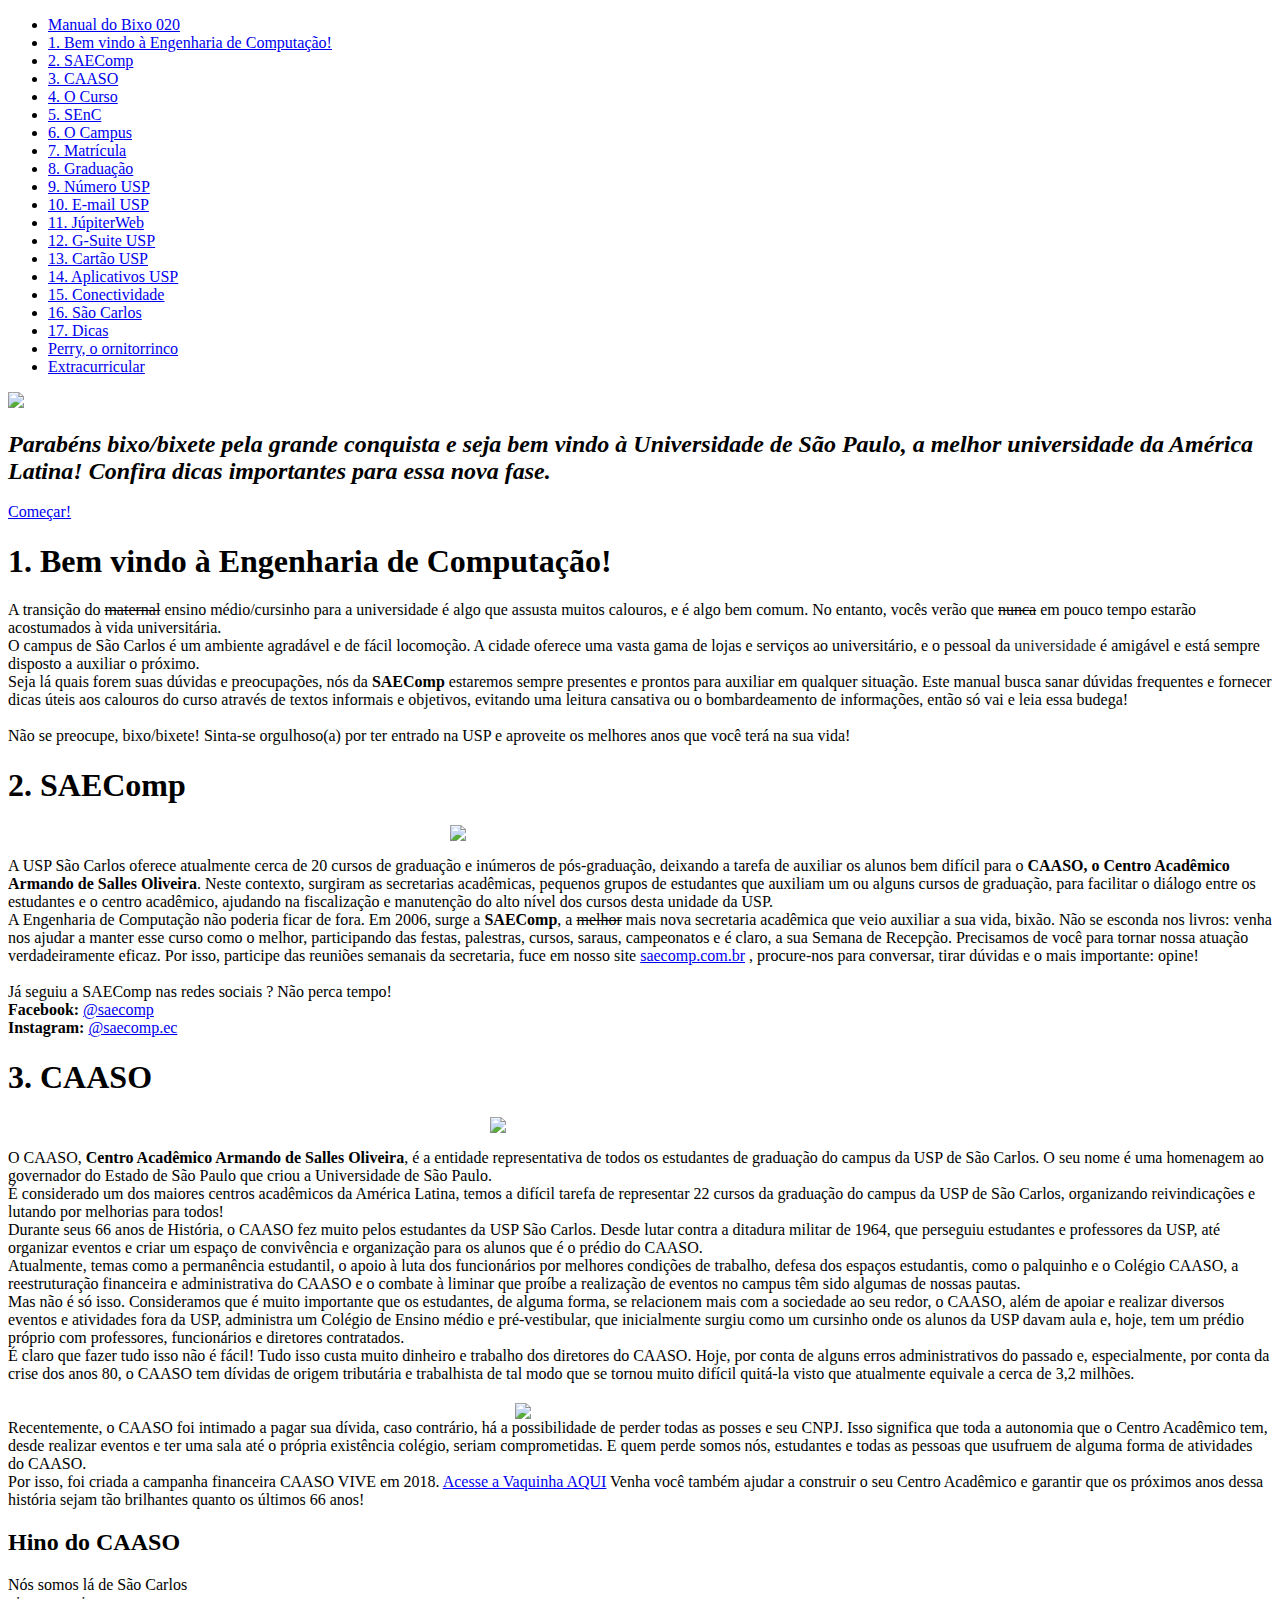
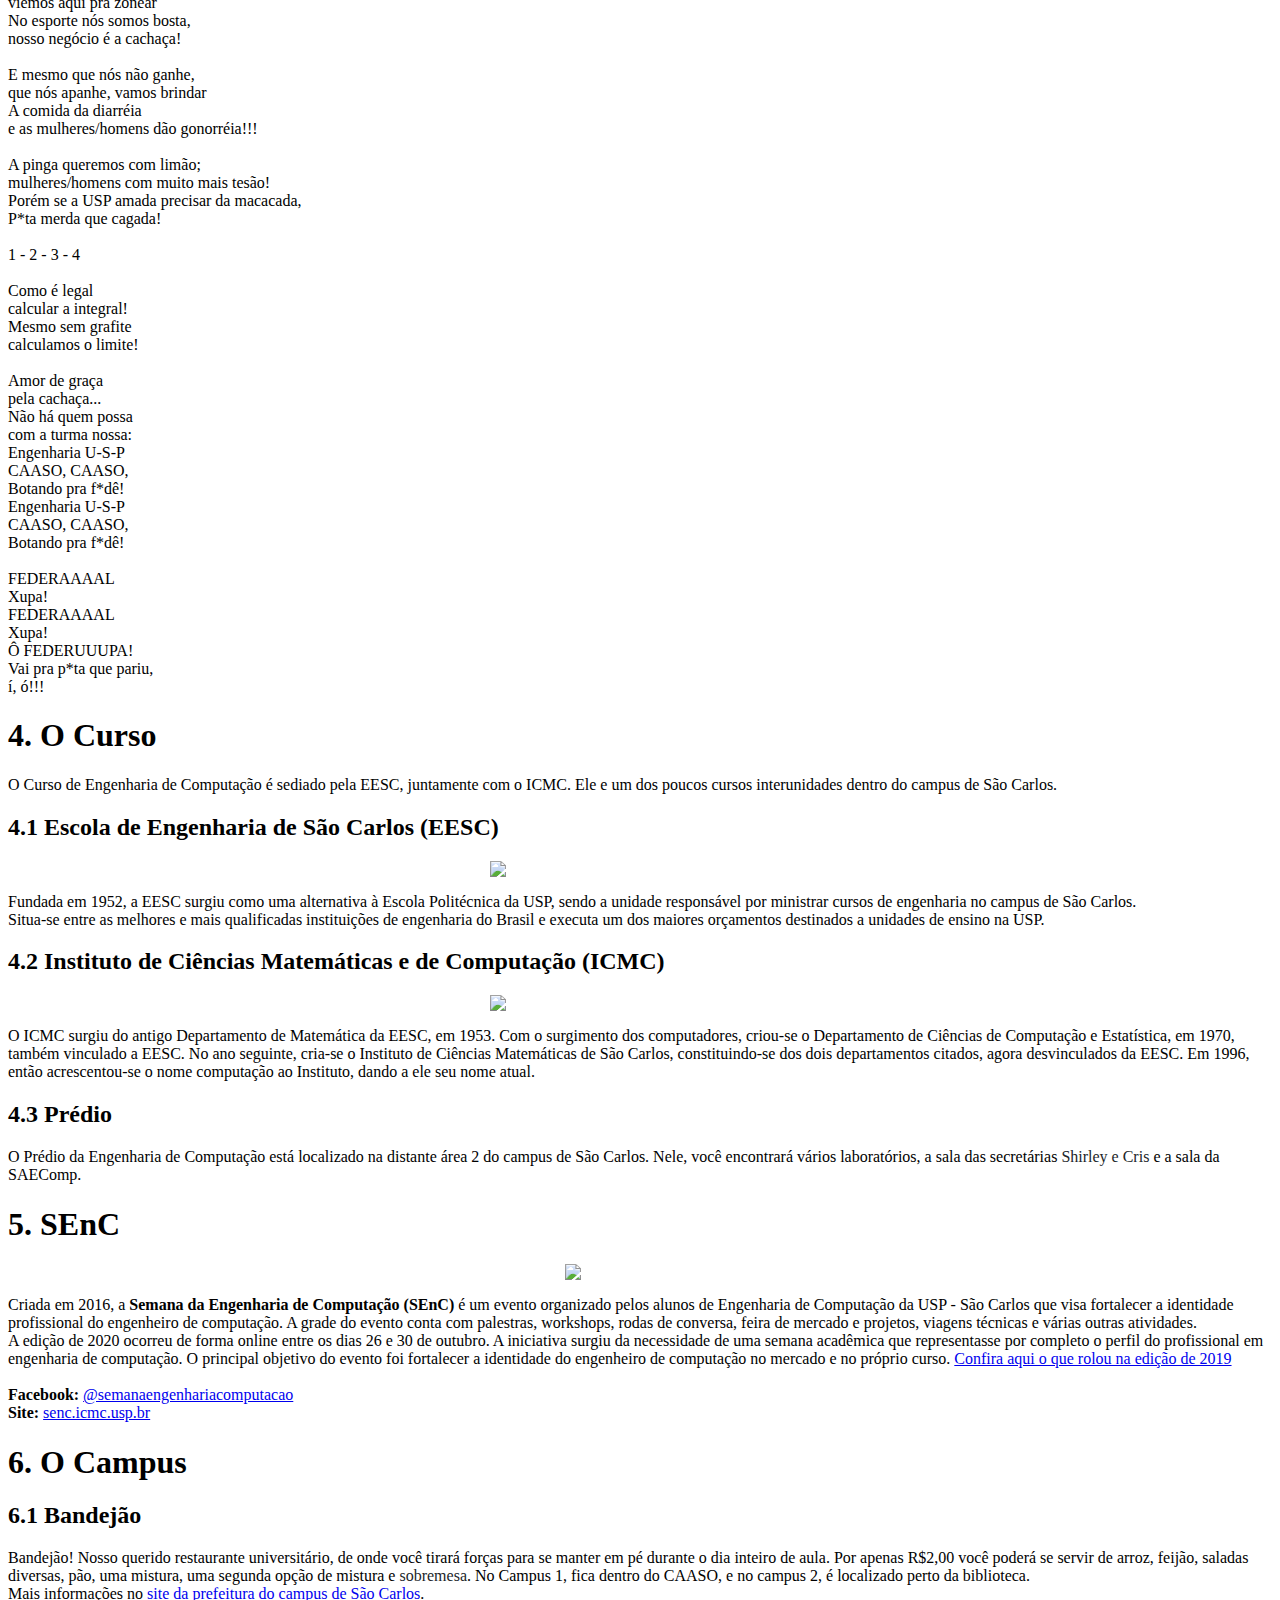
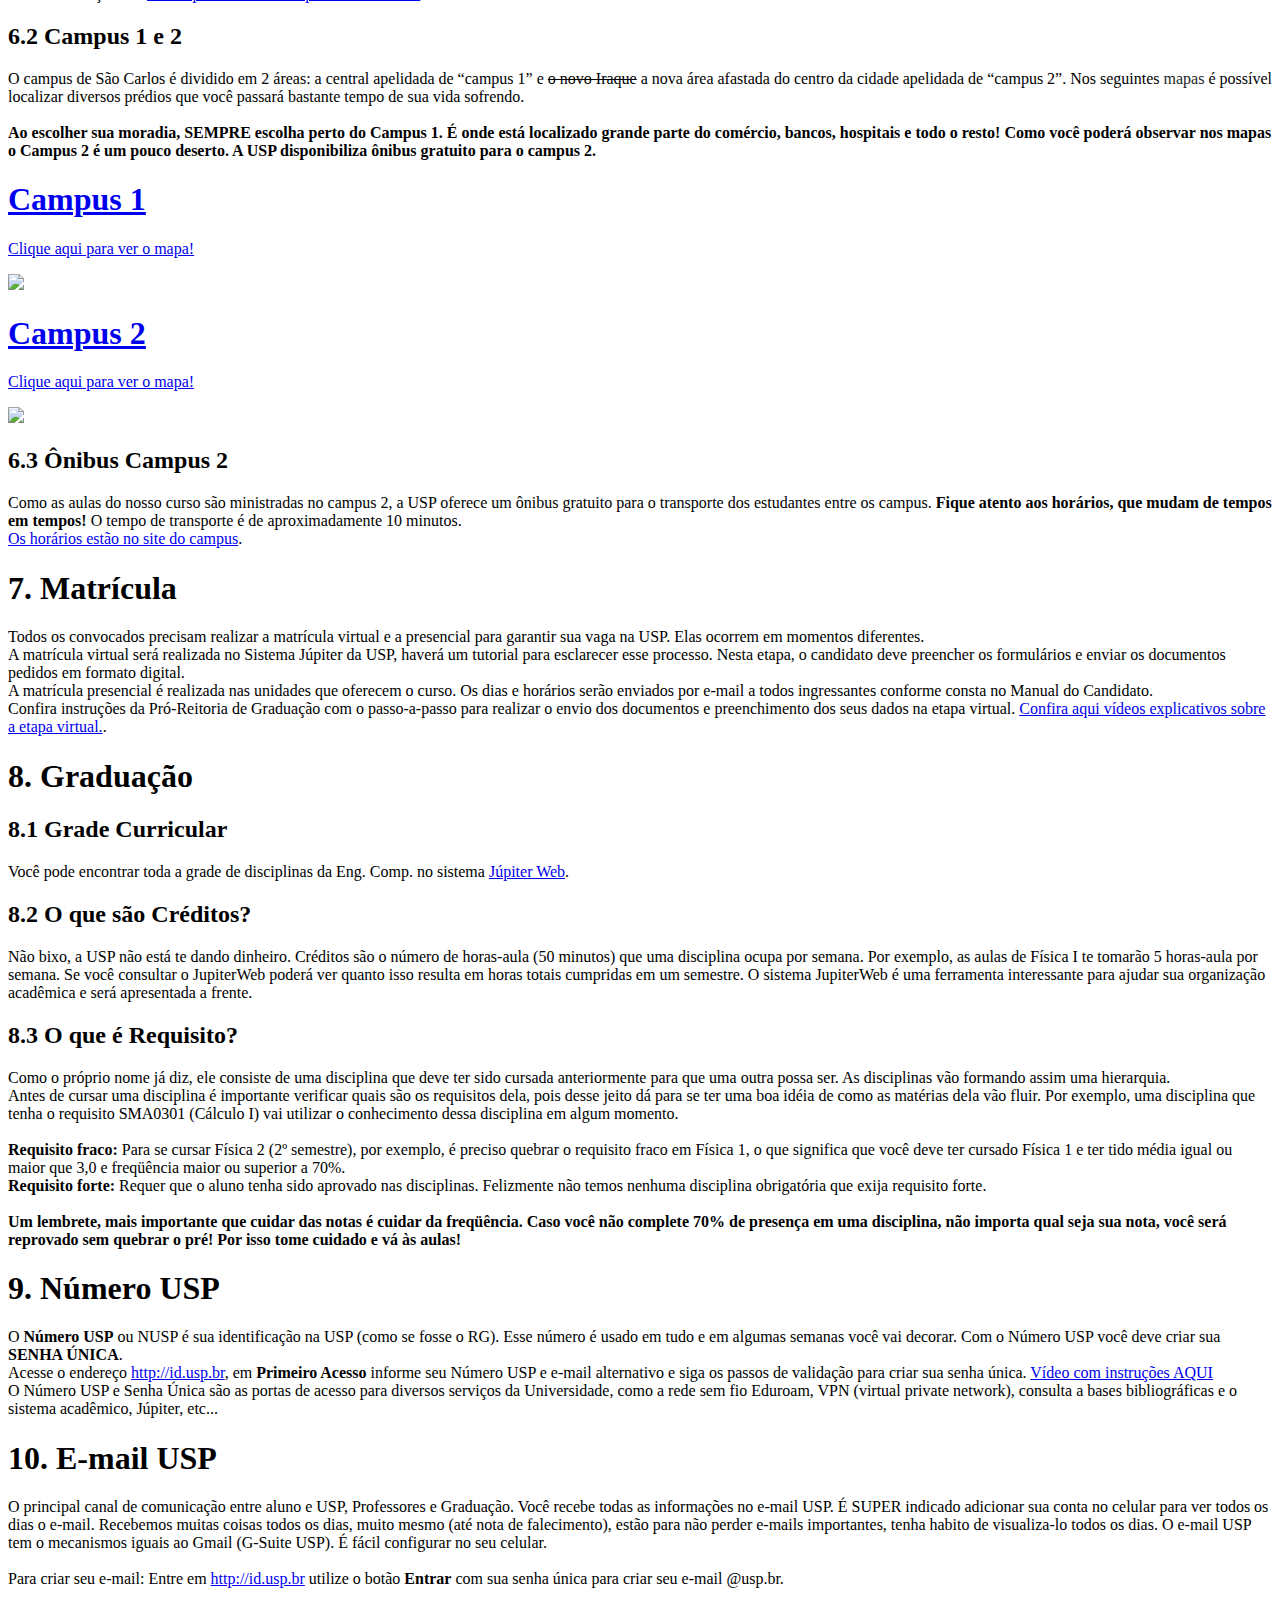
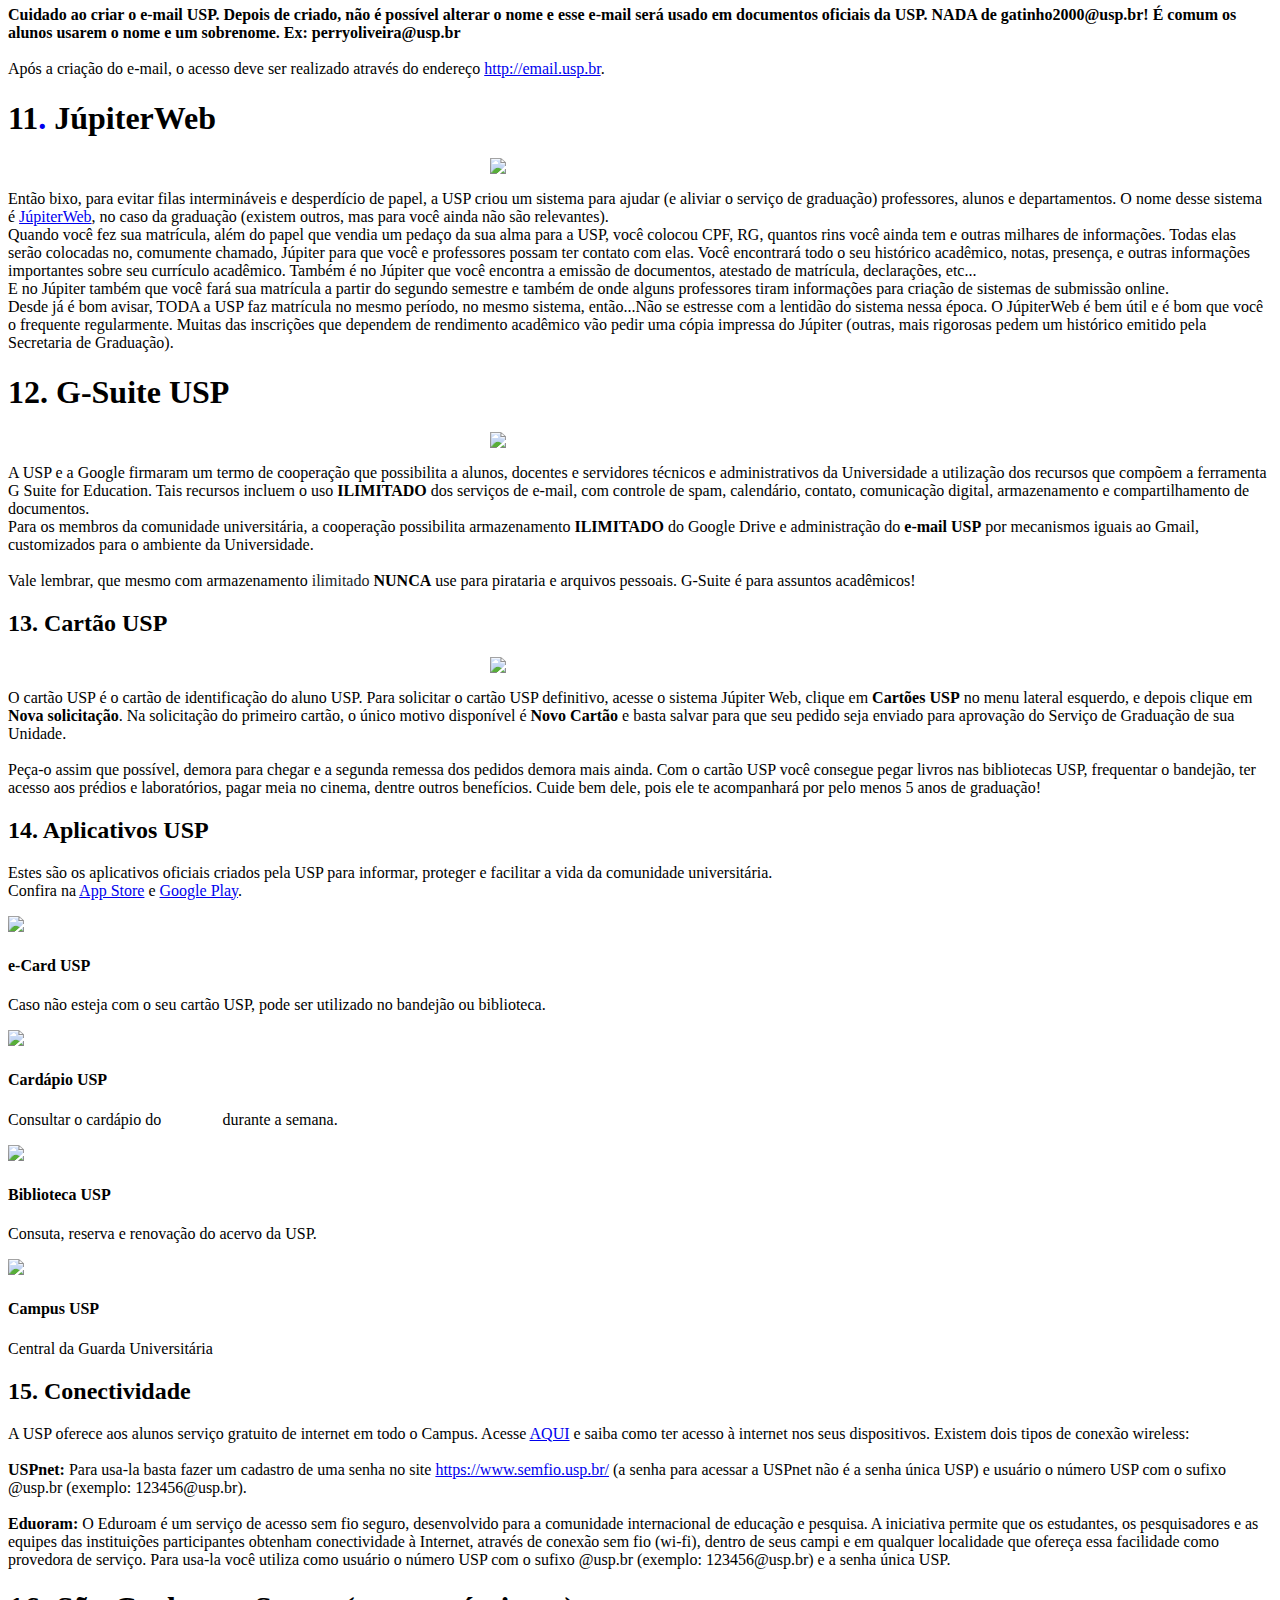
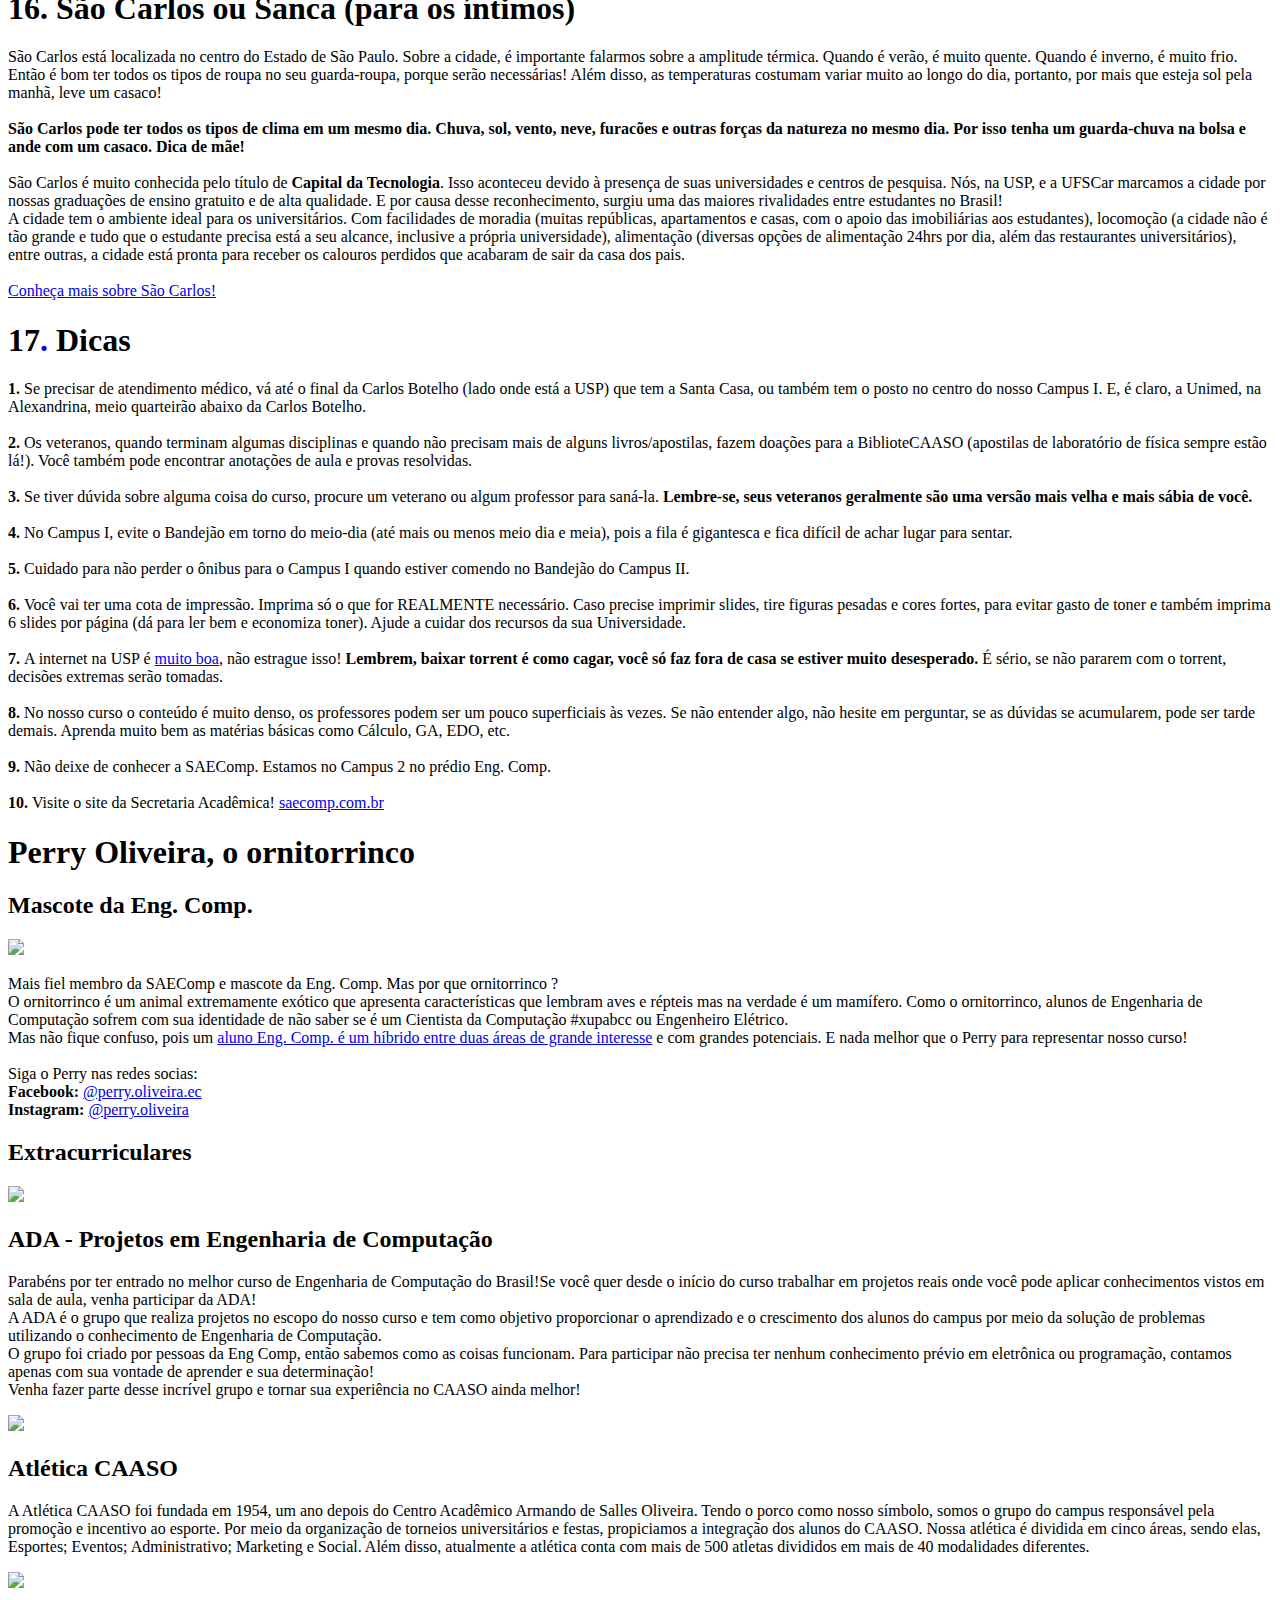
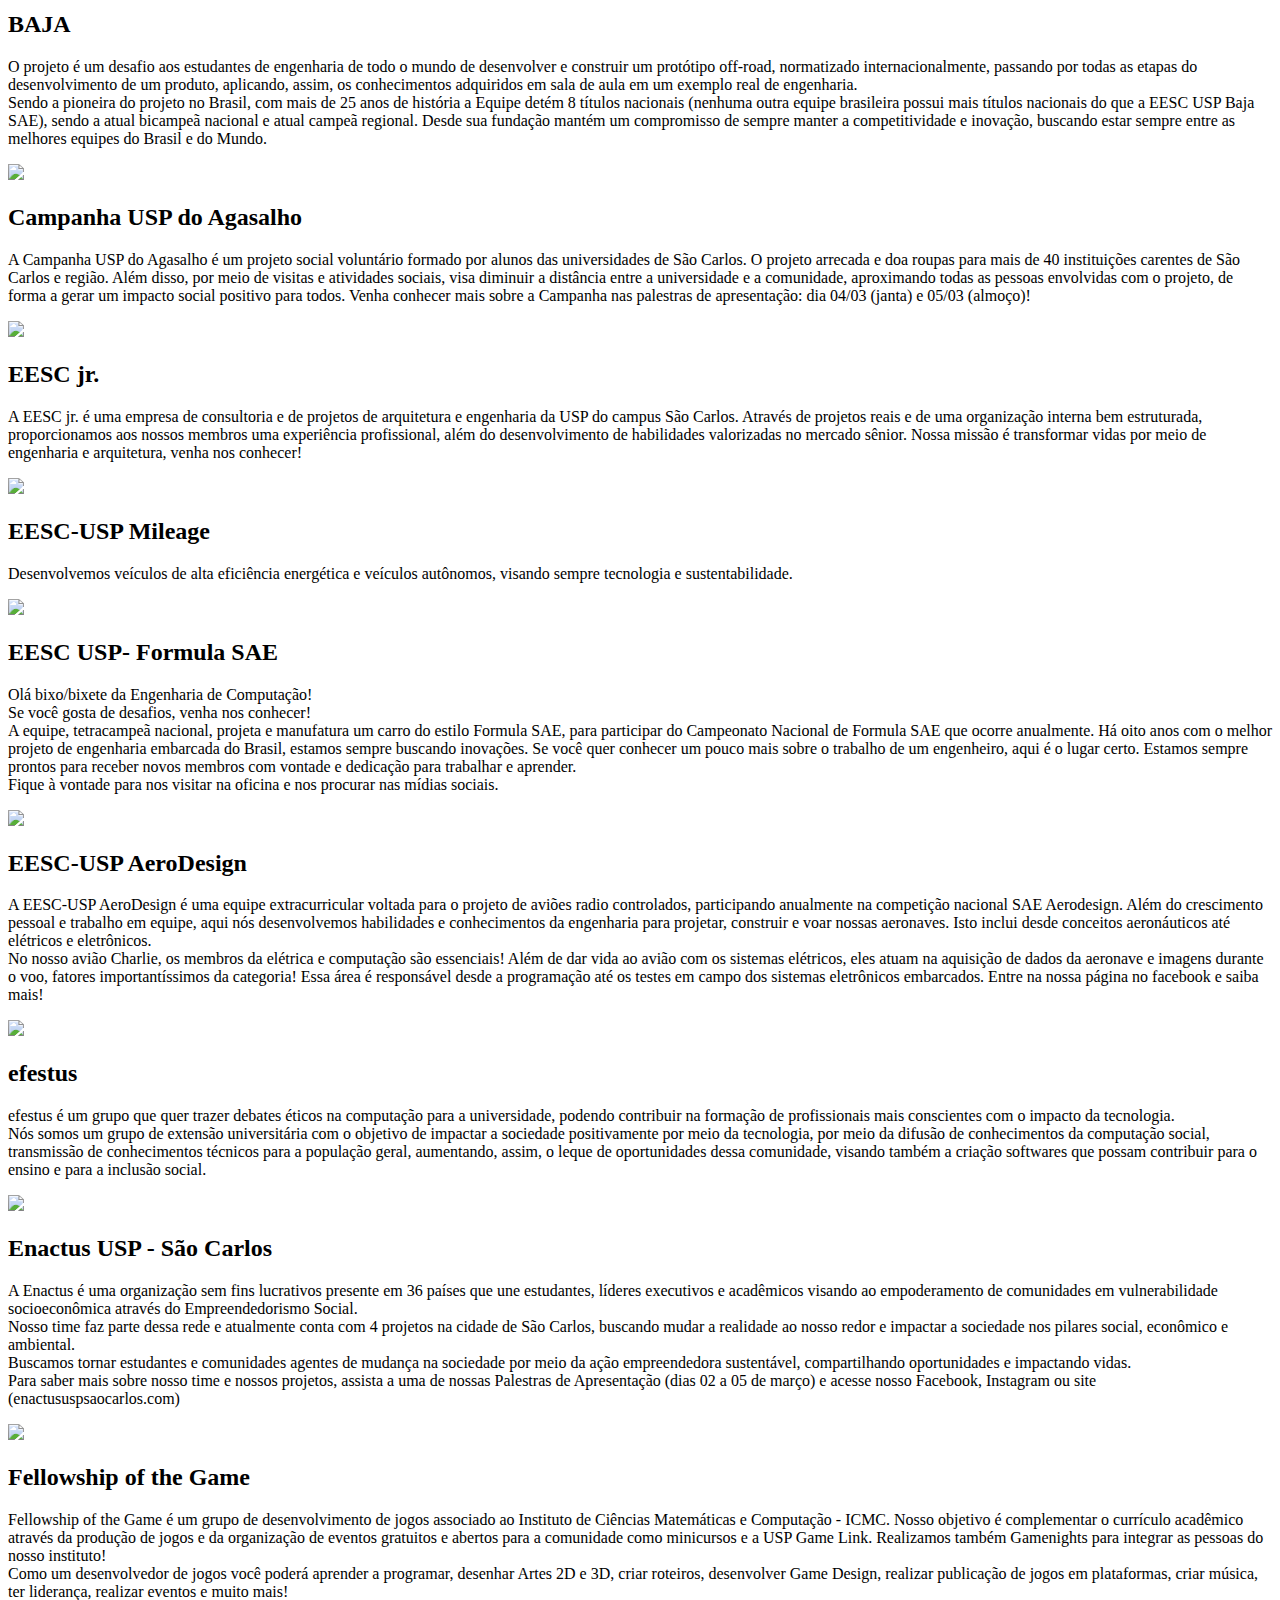
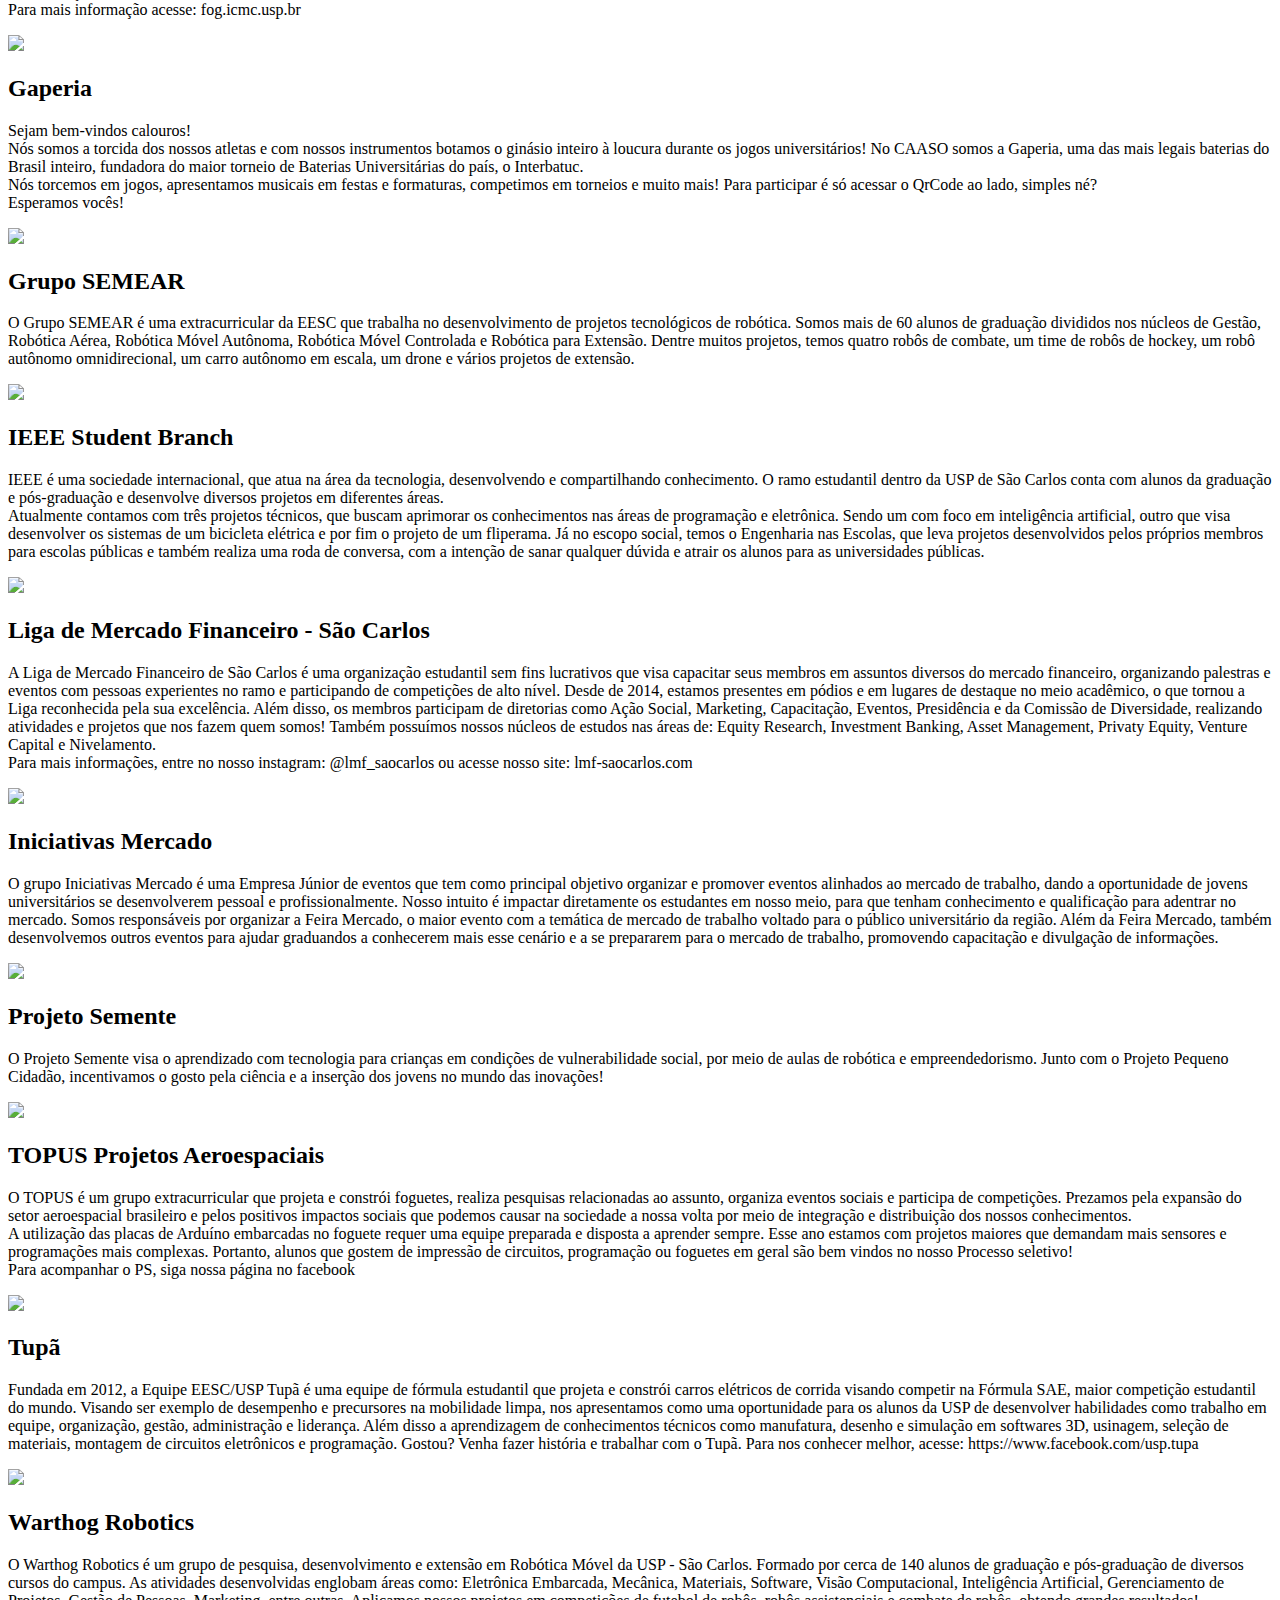
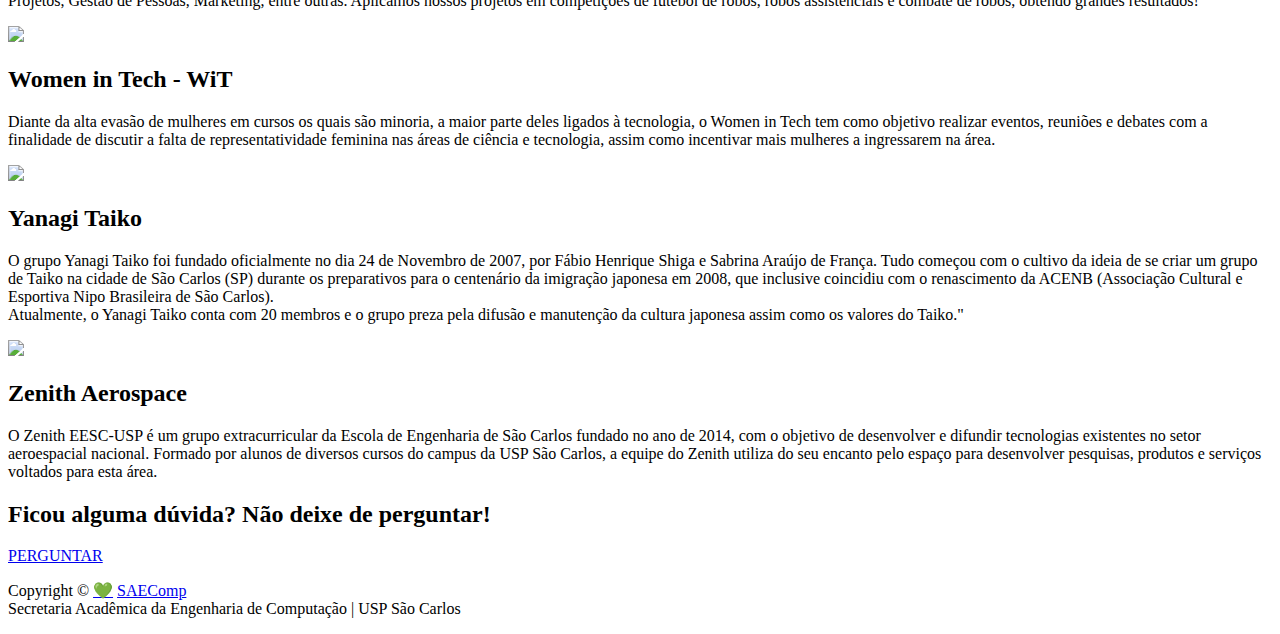
==== commit 2e3c7f24: "Corrigindo o número de membros do SEMEAR" ====
--- a/index.html
+++ b/index.html
@@ -747,7 +747,7 @@
             <div class="col-lg-8 mb-5 mx-auto">
                 <h2 class="sub-title-cont">Grupo SEMEAR</h2>
                 <p class="lead-2">
-                O Grupo SEMEAR é uma extracurricular da EESC que trabalha no desenvolvimento de projetos tecnológicos de robótica. Somos mais de 80 alunos de graduação divididos nos núcleos de Gestão, Robótica Aérea, Robótica Móvel Autônoma, Robótica Móvel Controlada e Robótica para Extensão. Dentre muitos projetos, temos quatro robôs de combate, um time de robôs de hockey, um robô autônomo omnidirecional, um carro autônomo em escala, um drone e vários projetos de extensão.
+                O Grupo SEMEAR é uma extracurricular da EESC que trabalha no desenvolvimento de projetos tecnológicos de robótica. Somos mais de 60 alunos de graduação divididos nos núcleos de Gestão, Robótica Aérea, Robótica Móvel Autônoma, Robótica Móvel Controlada e Robótica para Extensão. Dentre muitos projetos, temos quatro robôs de combate, um time de robôs de hockey, um robô autônomo omnidirecional, um carro autônomo em escala, um drone e vários projetos de extensão.
 		</p>
             </div>
             <!-- //////////////// -->
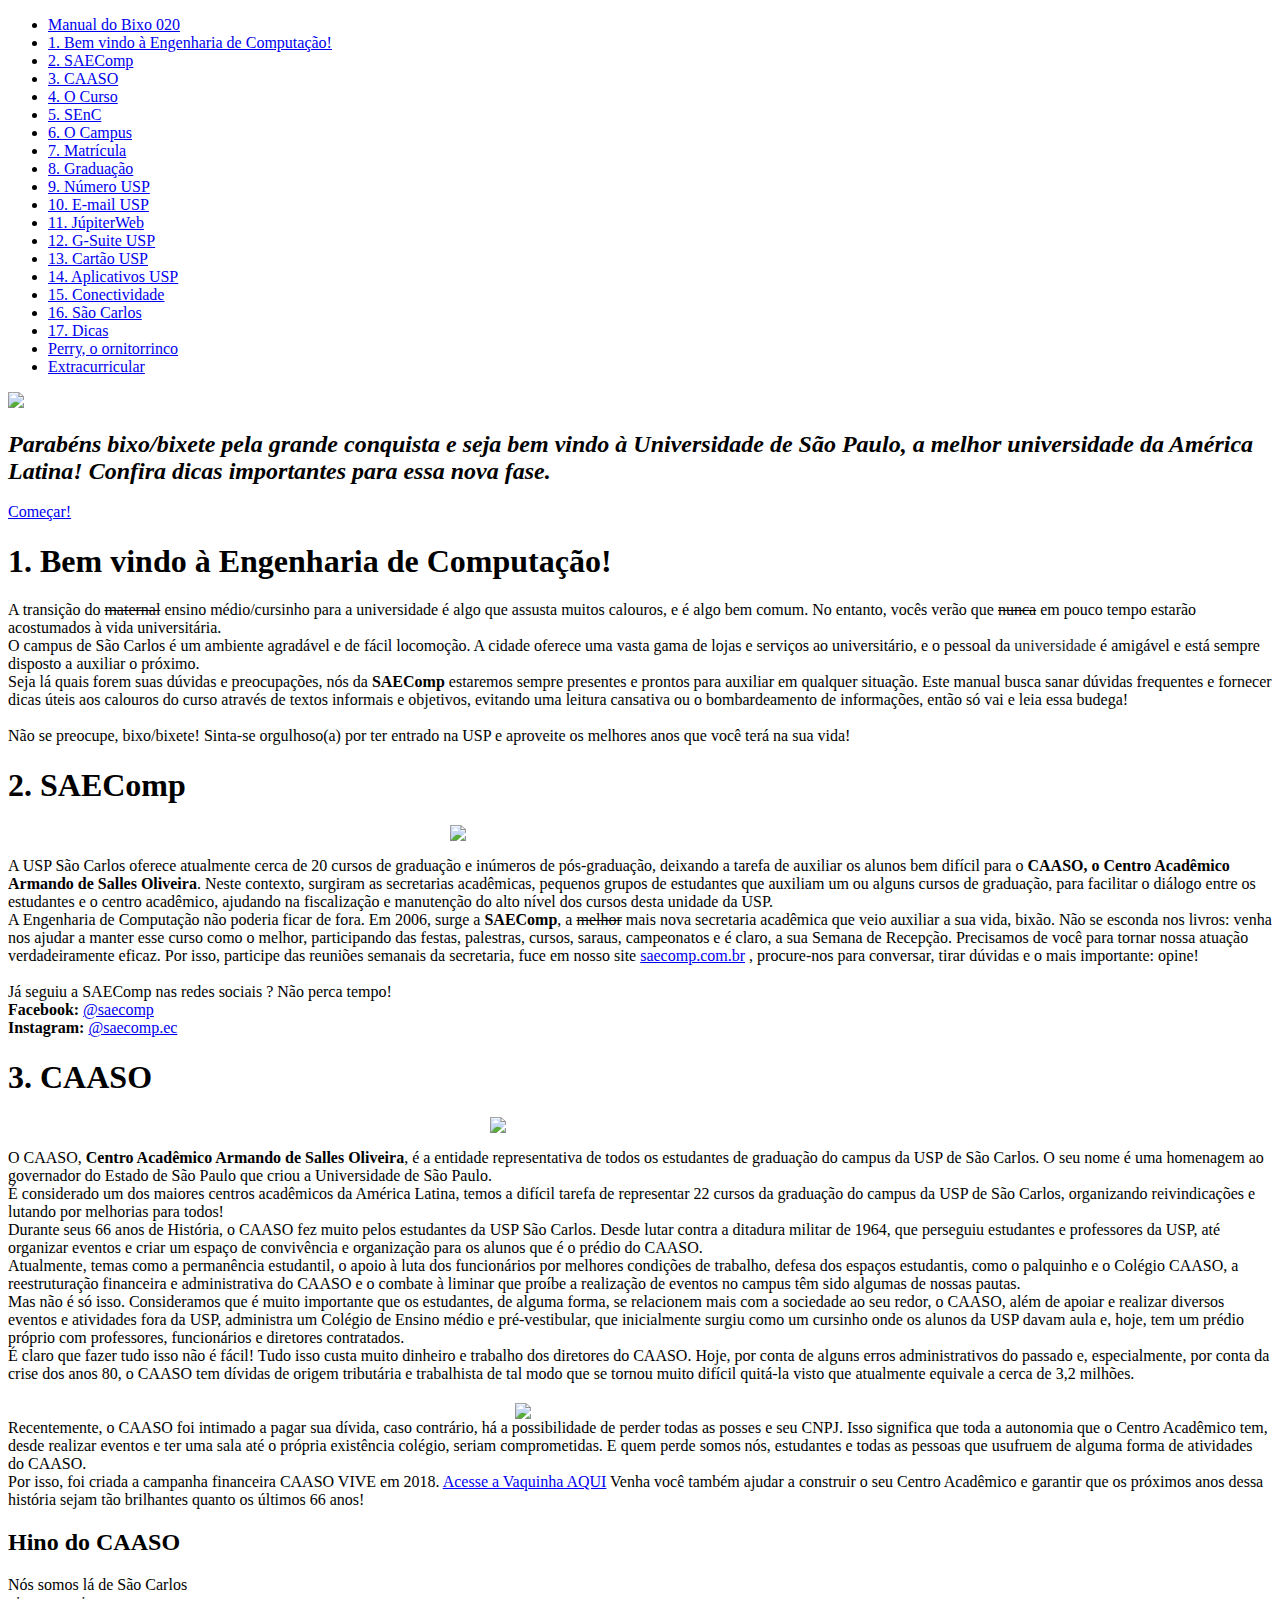
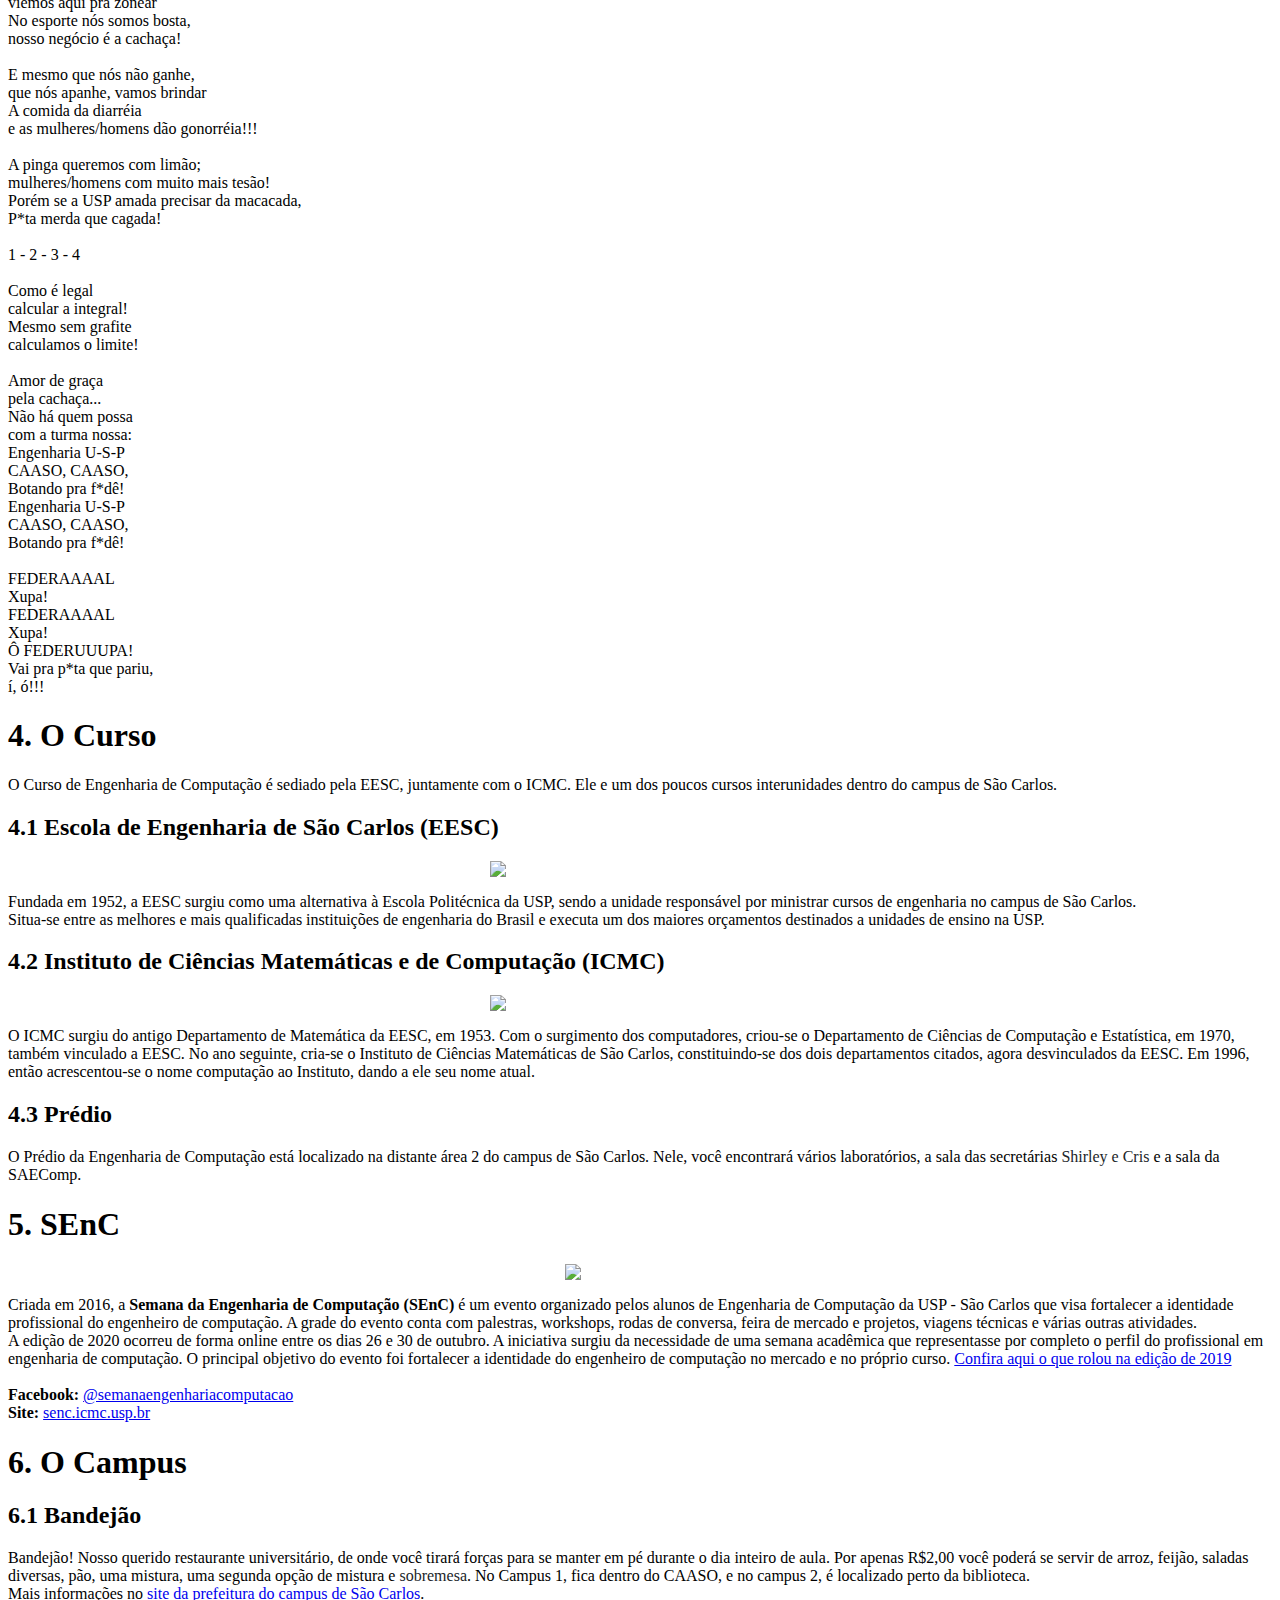
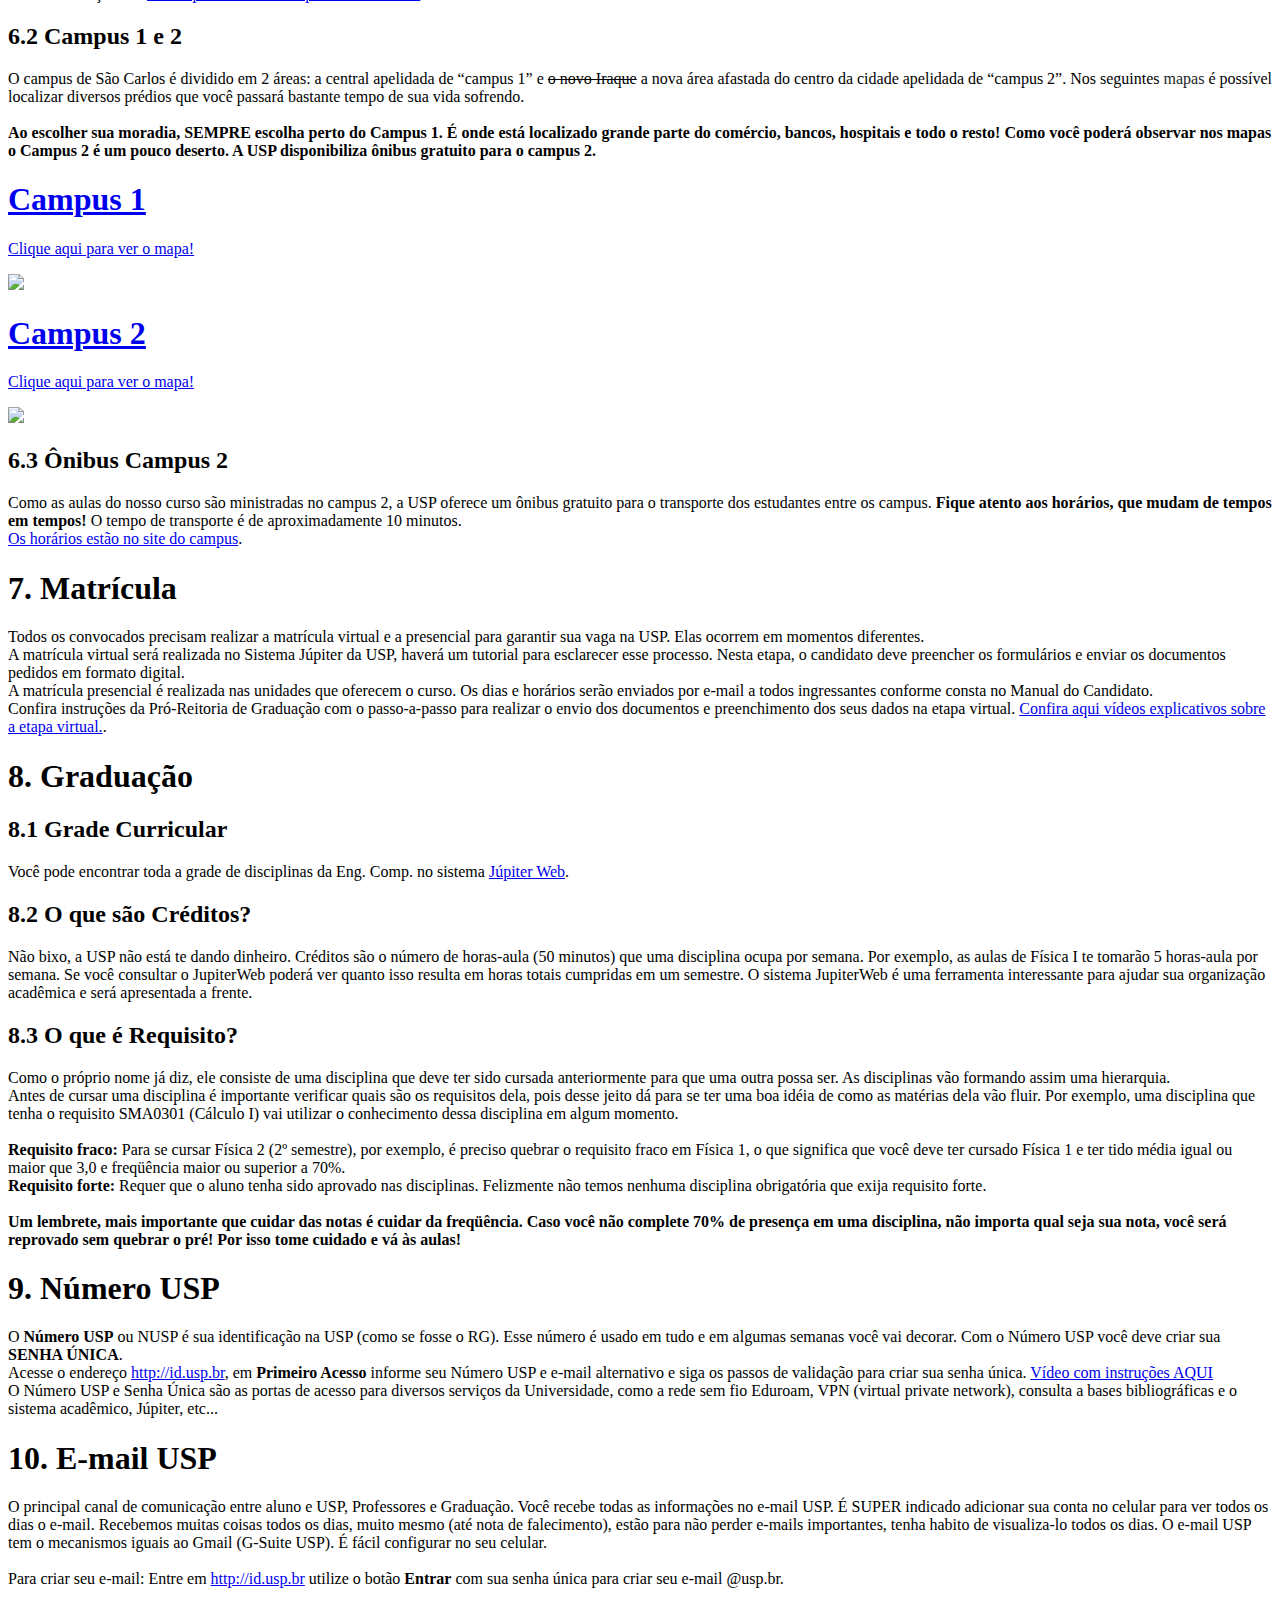
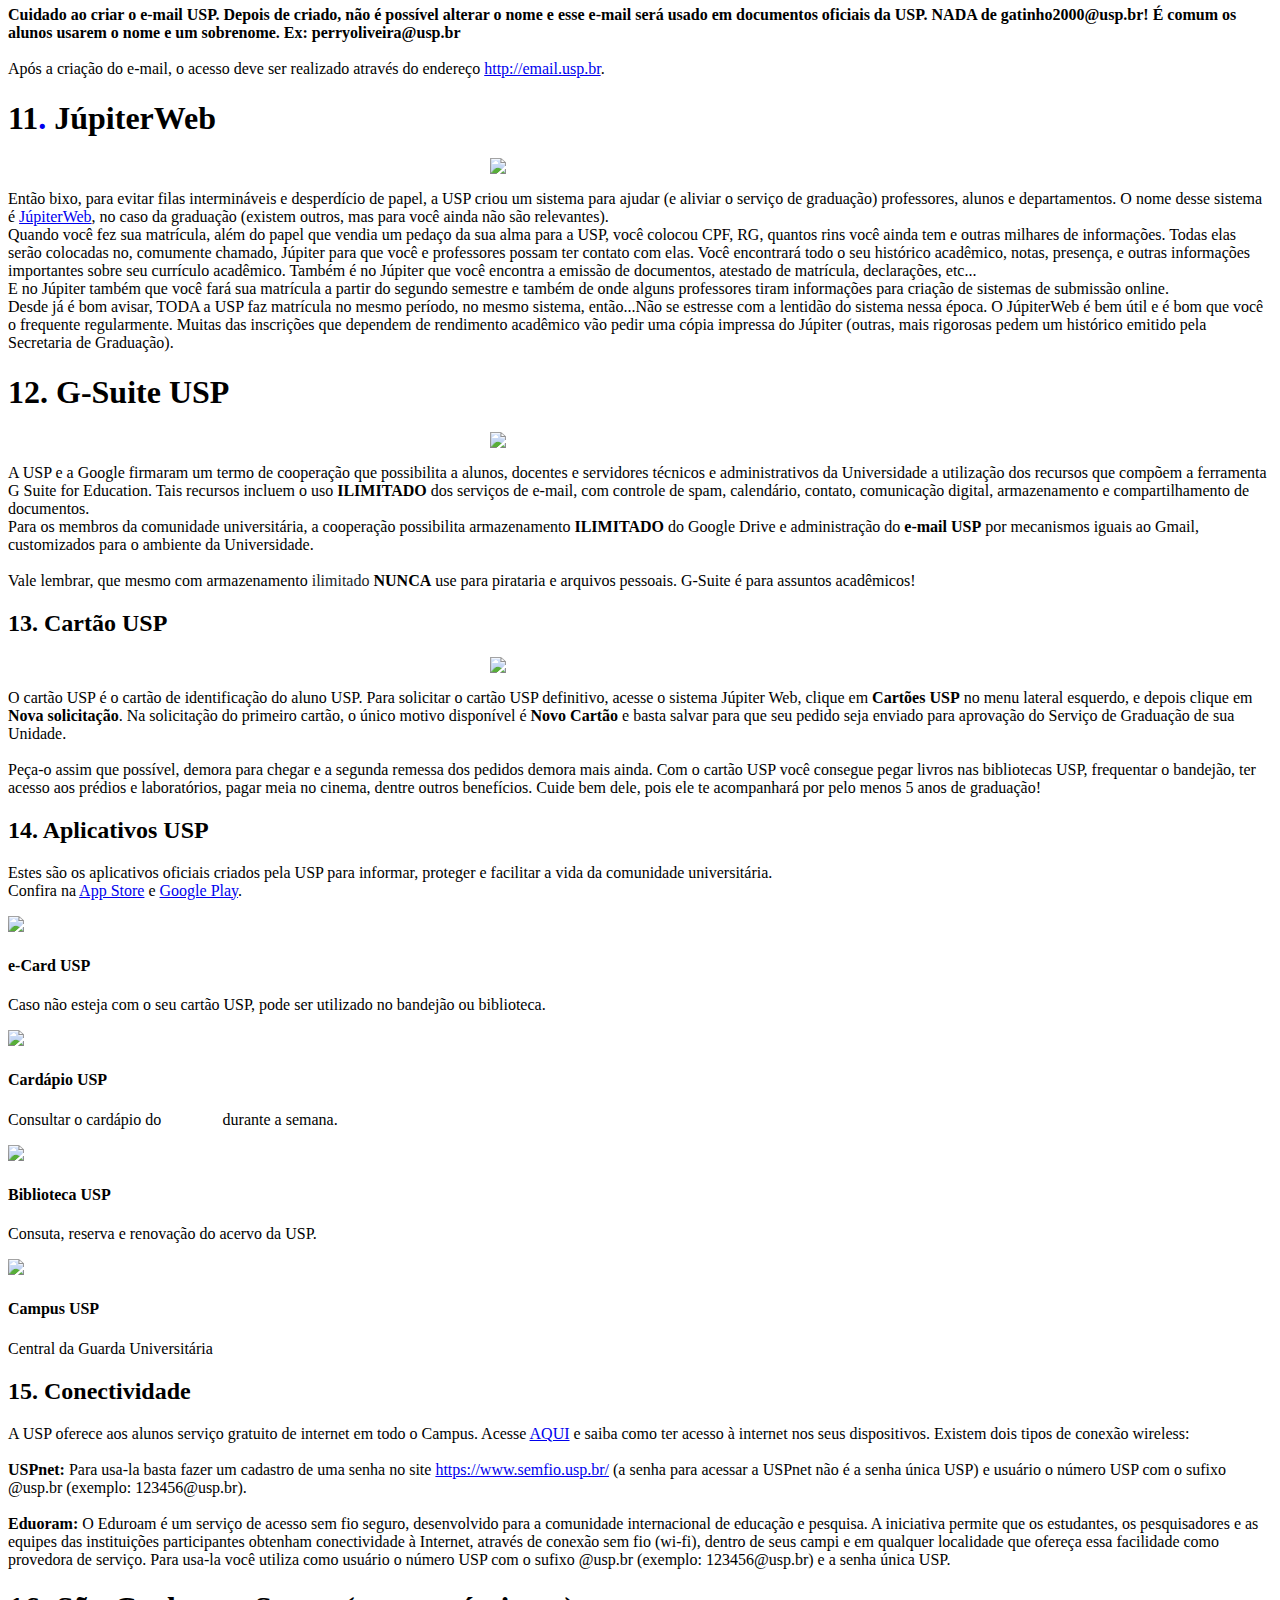
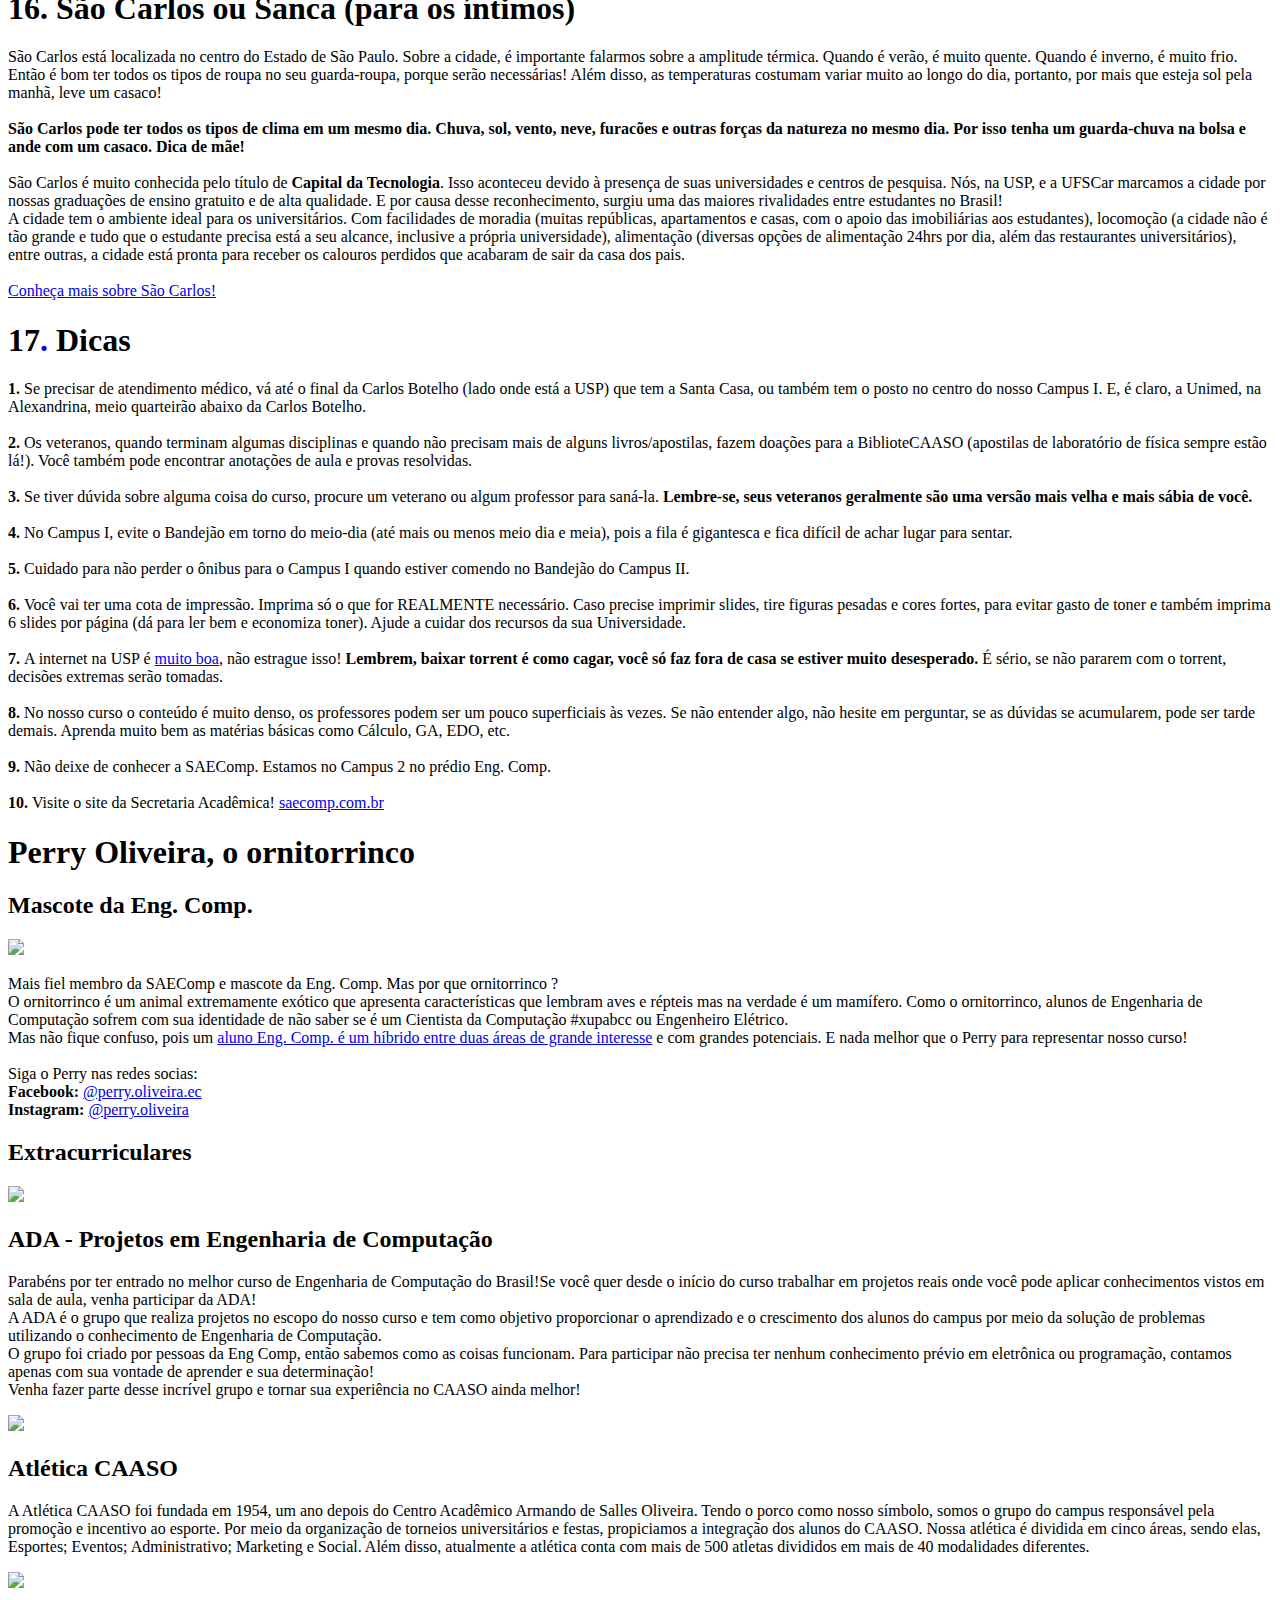
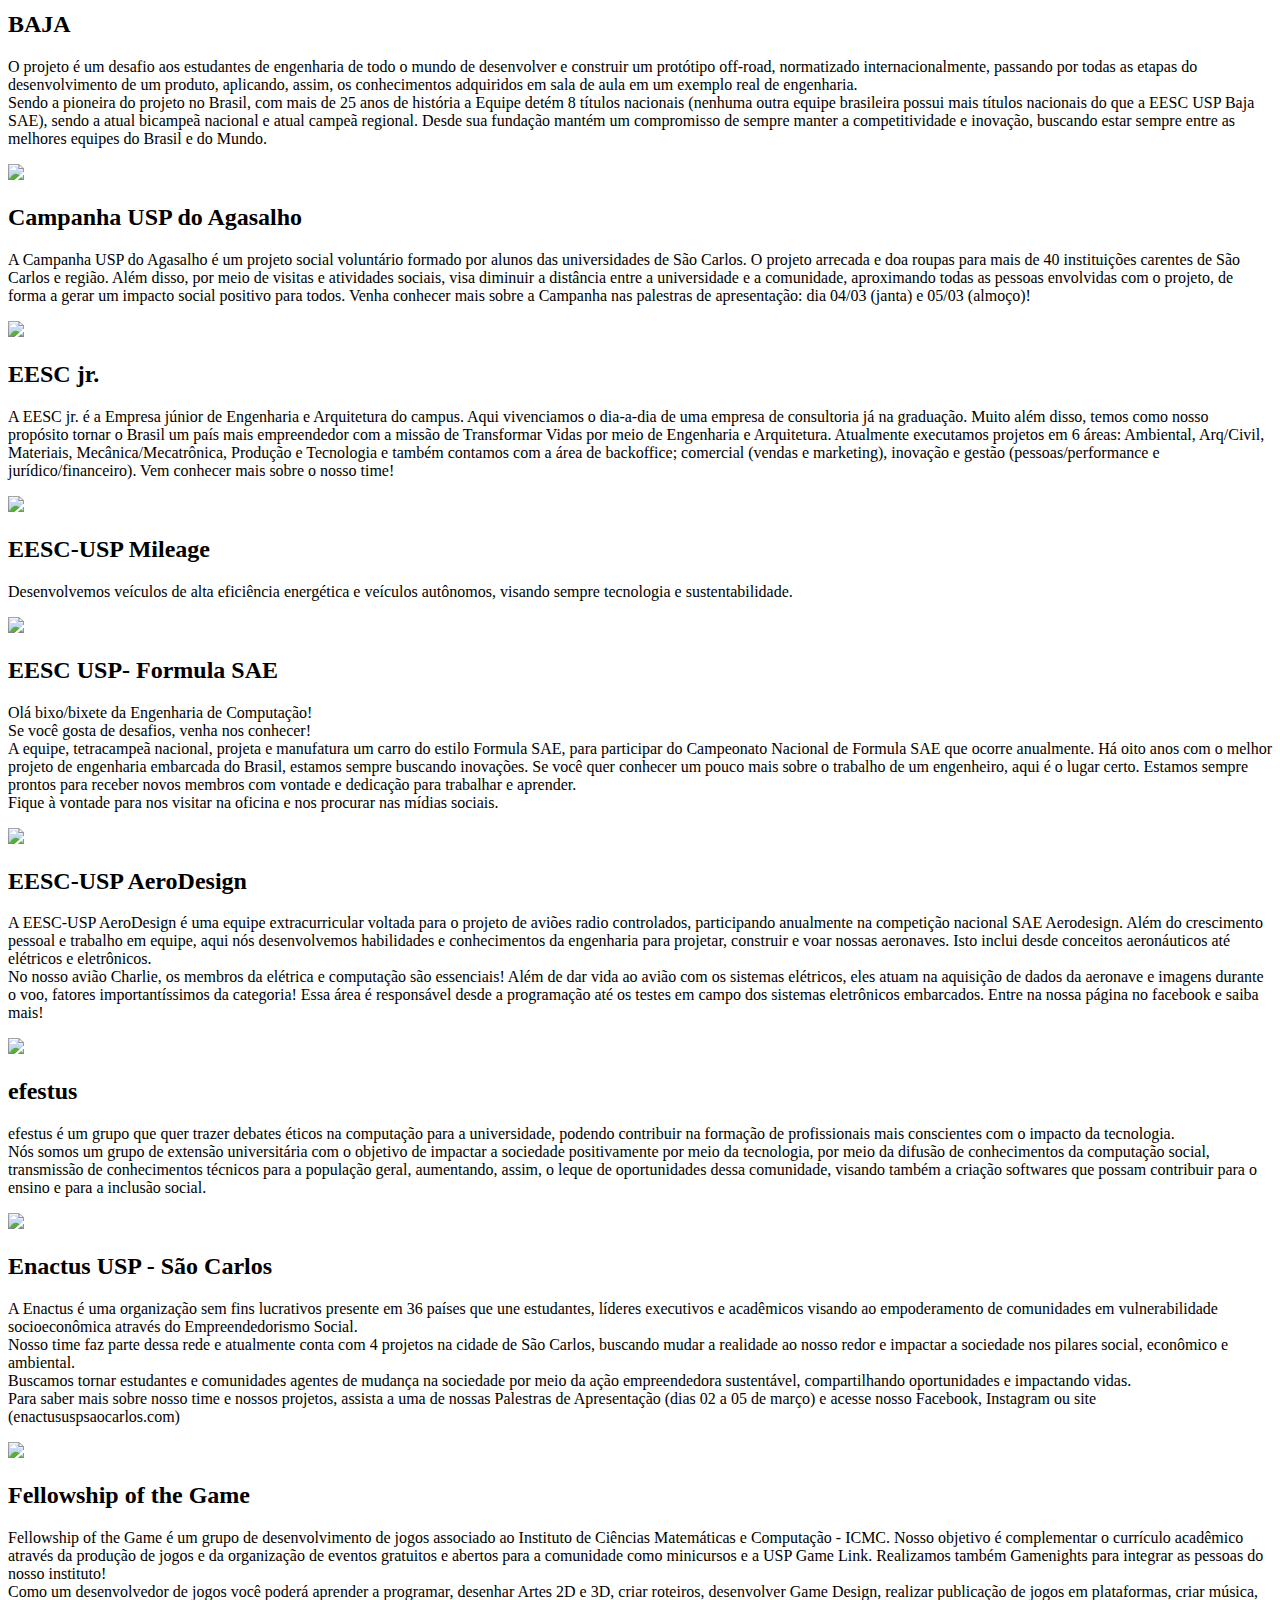
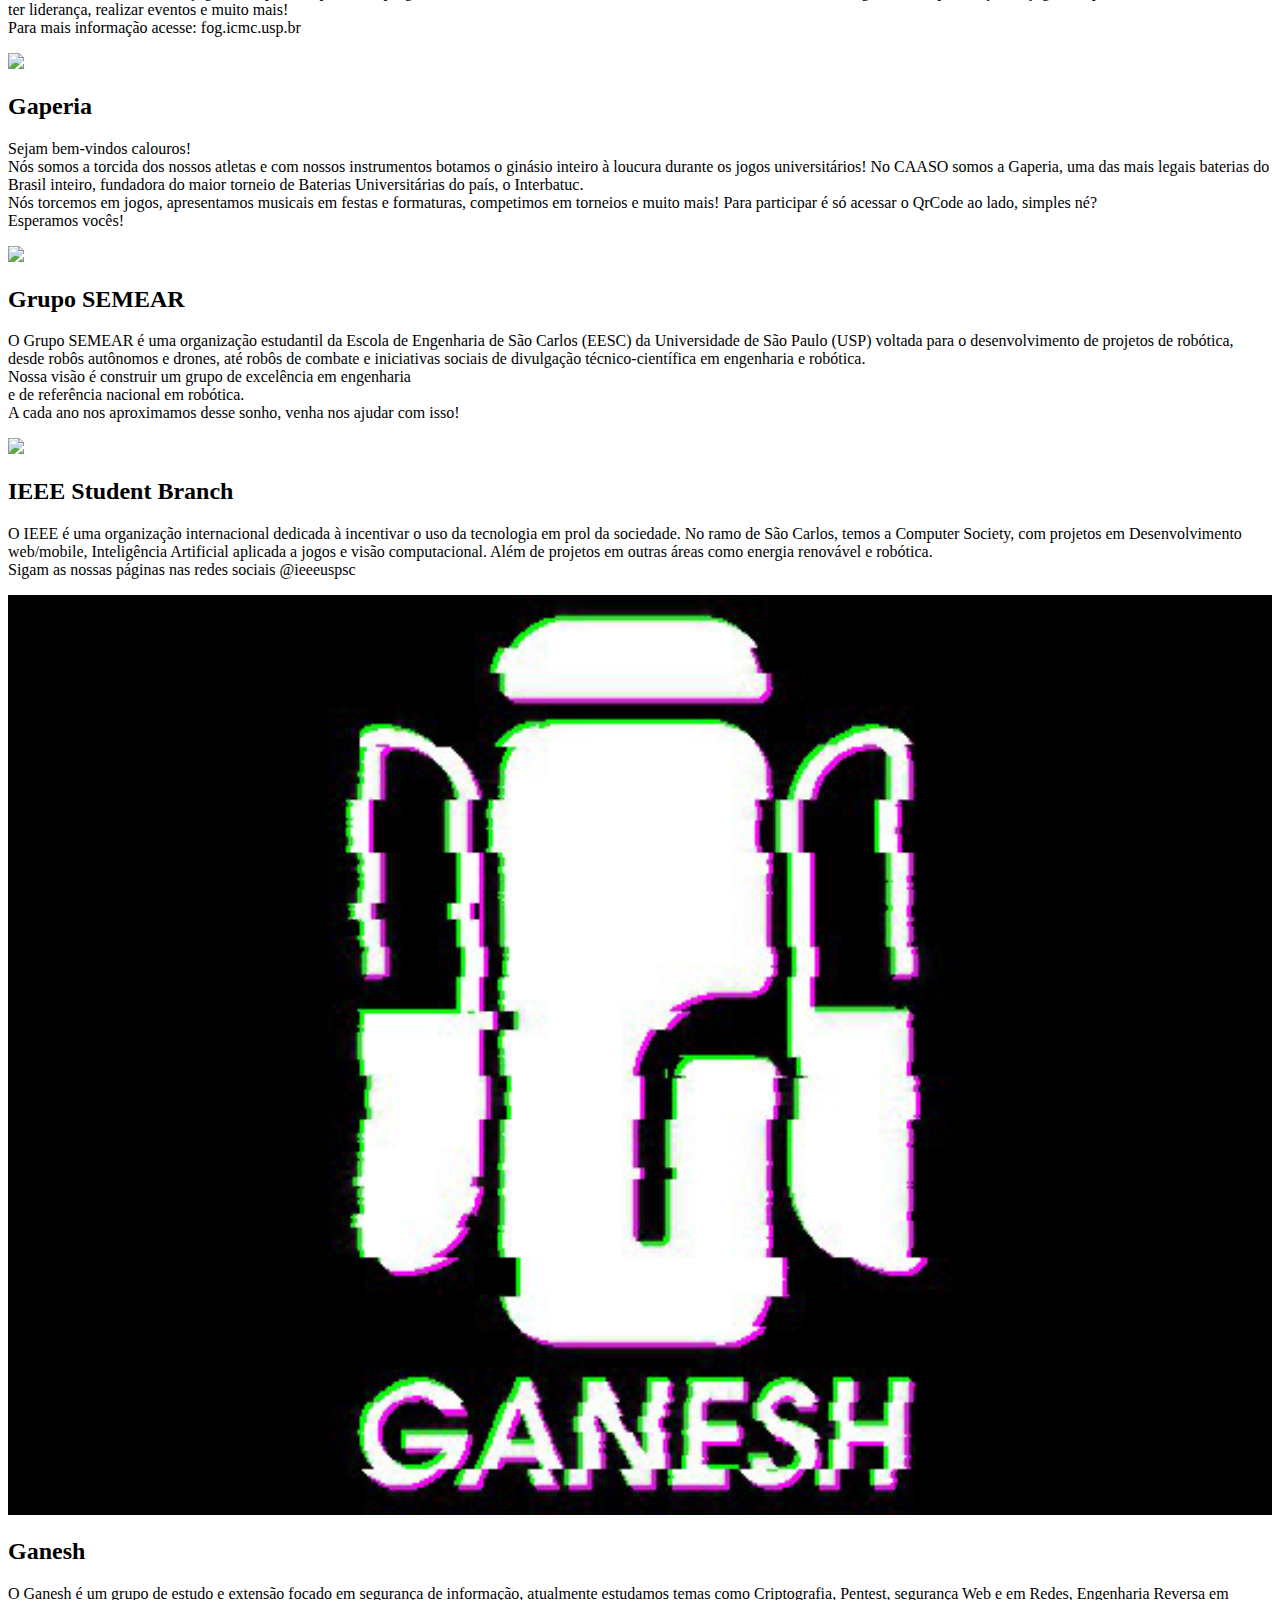
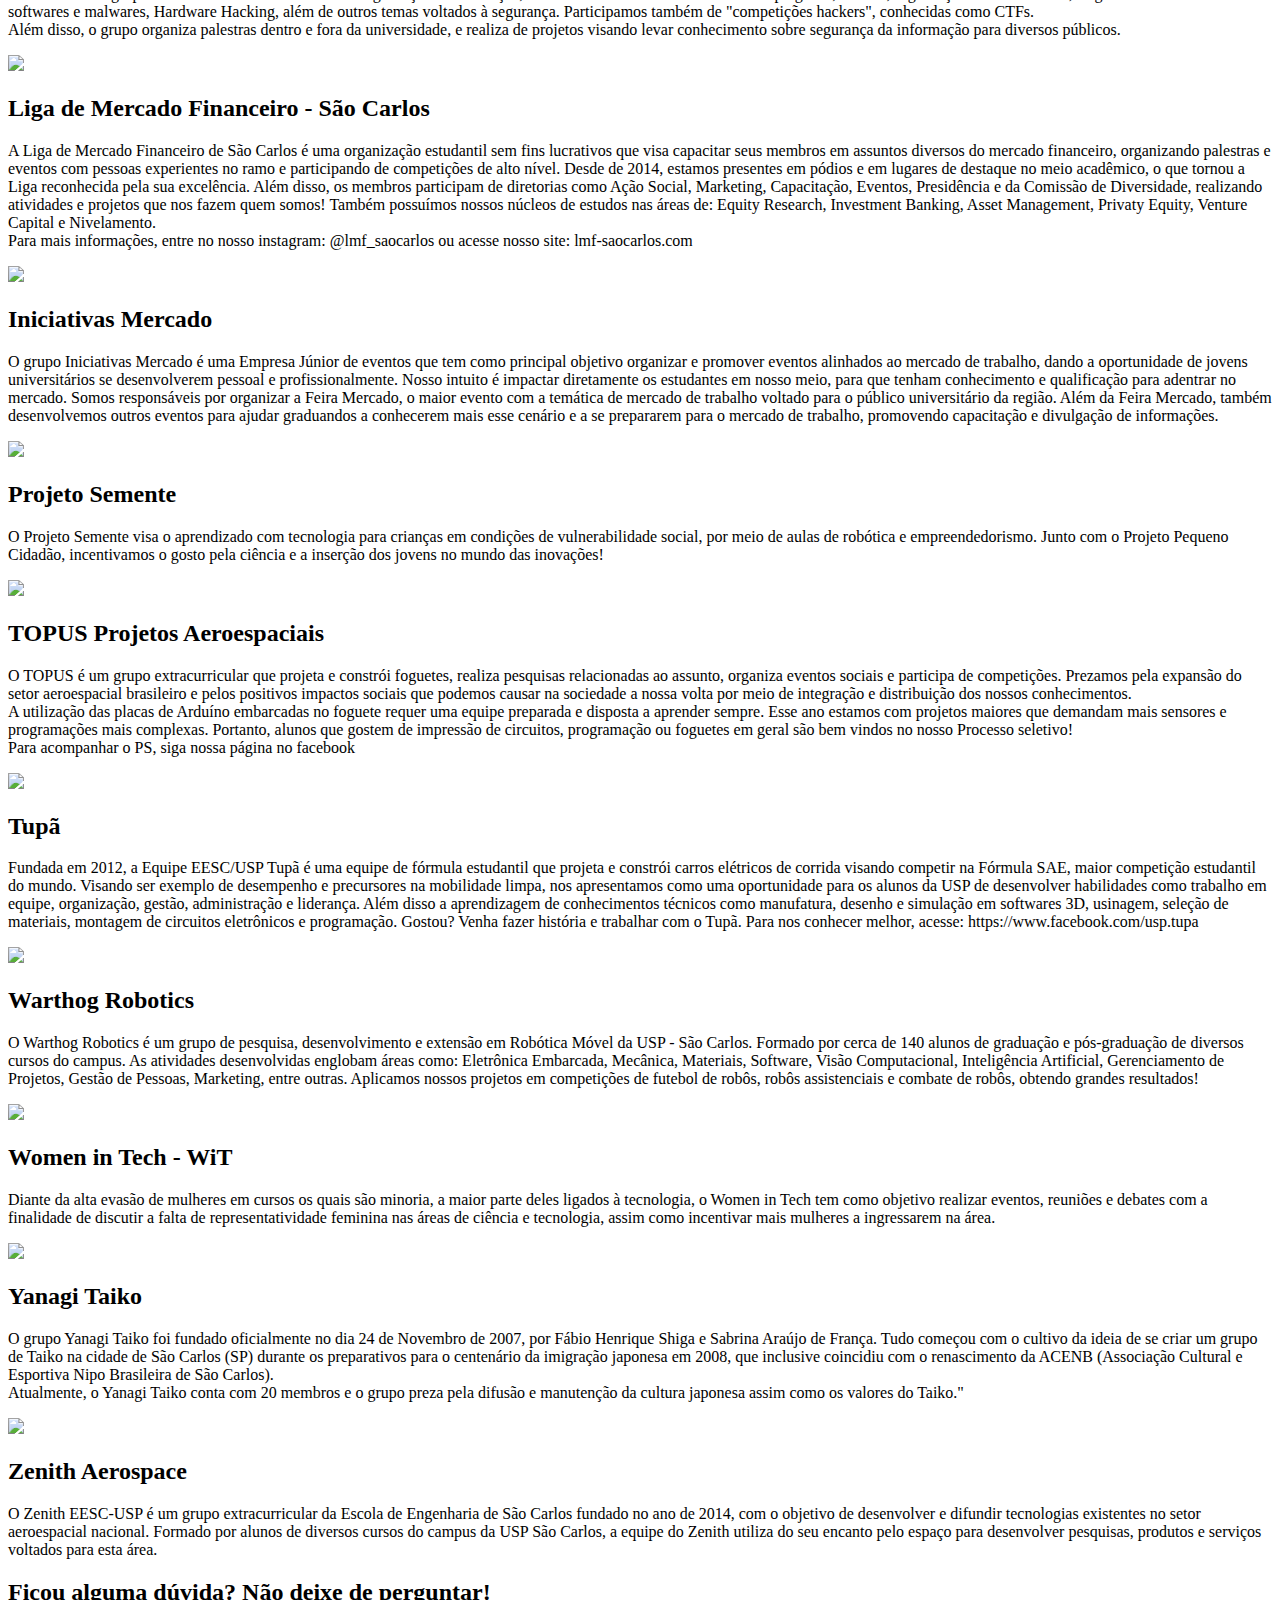
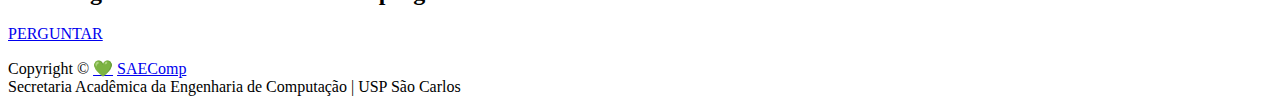
==== commit 60c1cde4: "Ganesh extra added" ====
--- a/index.html
+++ b/index.html
@@ -630,12 +630,12 @@
 
             <!-- //////////////// -->
             <div class="col-lg-4 mb-5 mx-auto">
-              <img class="img-exemple" width="100%" src="img/extra/e6.png">
+              <img class="img-exemple" width="100%" src="img/extra/e6.jpg">
             </div>
             <div class="col-lg-8 mb-5 mx-auto">
                 <h2 class="sub-title-cont">EESC jr.</h2>
                 <p class="lead-2">
-                 A EESC jr. é uma empresa de consultoria e de projetos de arquitetura e engenharia da USP do campus São Carlos. Através de projetos reais e de uma organização interna bem estruturada, proporcionamos aos nossos membros uma experiência profissional, além do desenvolvimento de habilidades valorizadas no mercado sênior. Nossa missão é transformar vidas por meio de engenharia e arquitetura, venha nos conhecer!
+                  A EESC jr. é a Empresa júnior de Engenharia e Arquitetura do campus. Aqui vivenciamos o dia-a-dia de uma empresa de consultoria já na graduação. Muito além disso, temos como nosso propósito tornar o Brasil um país mais empreendedor com a missão de Transformar Vidas por meio de Engenharia e Arquitetura. Atualmente executamos projetos em 6 áreas: Ambiental, Arq/Civil, Materiais, Mecânica/Mecatrônica, Produção e Tecnologia e também contamos com a área de backoffice; comercial (vendas e marketing), inovação e gestão (pessoas/performance e jurídico/financeiro). Vem conhecer mais sobre o nosso time!
                 </p>
             </div>
             <!-- //////////////// -->
@@ -747,8 +747,11 @@
             <div class="col-lg-8 mb-5 mx-auto">
                 <h2 class="sub-title-cont">Grupo SEMEAR</h2>
                 <p class="lead-2">
-                O Grupo SEMEAR é uma extracurricular da EESC que trabalha no desenvolvimento de projetos tecnológicos de robótica. Somos mais de 60 alunos de graduação divididos nos núcleos de Gestão, Robótica Aérea, Robótica Móvel Autônoma, Robótica Móvel Controlada e Robótica para Extensão. Dentre muitos projetos, temos quatro robôs de combate, um time de robôs de hockey, um robô autônomo omnidirecional, um carro autônomo em escala, um drone e vários projetos de extensão.
-		</p>
+                  O Grupo SEMEAR é uma organização estudantil da Escola de Engenharia de São Carlos (EESC) da Universidade de São Paulo (USP) voltada para o desenvolvimento de projetos de robótica, desde robôs autônomos e drones, até robôs de combate e iniciativas sociais de divulgação técnico-científica em engenharia e robótica.<br>
+                  Nossa visão é construir um grupo de excelência em engenharia<br>
+                  e de referência nacional em robótica.<br>
+                  A cada ano nos aproximamos desse sonho, venha nos ajudar com isso!<br>
+                </p>
             </div>
             <!-- //////////////// -->
 
@@ -759,9 +762,19 @@
             <div class="col-lg-8 mb-5 mx-auto">
                 <h2 class="sub-title-cont">IEEE Student Branch</h2>
                 <p class="lead-2">
-                  IEEE é uma sociedade internacional, que atua na área da tecnologia, desenvolvendo e compartilhando conhecimento. O ramo estudantil dentro da USP de São Carlos conta com alunos da graduação e pós-graduação e desenvolve diversos projetos em diferentes áreas.<br>
-                  Atualmente contamos com três projetos técnicos, que buscam aprimorar os conhecimentos nas áreas de programação e eletrônica. Sendo um com foco em inteligência artificial, outro que visa desenvolver os sistemas de um bicicleta elétrica e por fim o projeto de um fliperama. Já no escopo social, temos o Engenharia nas Escolas, que leva projetos desenvolvidos pelos próprios membros para escolas públicas e também realiza uma roda de conversa, com a intenção de sanar qualquer dúvida e atrair os alunos para as universidades públicas.
-
+                  O IEEE é uma organização internacional dedicada à incentivar o uso da tecnologia em prol da sociedade. No ramo de São Carlos, temos a Computer Society, com projetos em Desenvolvimento web/mobile, Inteligência Artificial aplicada a jogos e visão computacional. Além de projetos em outras áreas como energia renovável e robótica.<br> Sigam as nossas páginas nas redes sociais @ieeeuspsc
+                </p>
+            </div>
+            <!-- //////////////// -->
+
+            <div class="col-lg-4 mb-5 mx-auto">
+              <img class="img-exemple" width="100%" src="img/extra/ganesh.png">
+            </div>
+            <div class="col-lg-8 mb-5 mx-auto">
+                <h2 class="sub-title-cont">Ganesh</h2>
+                <p class="lead-2">
+                  O Ganesh é um grupo de estudo e extensão focado em segurança de informação, atualmente estudamos temas como Criptografia, Pentest, segurança Web e em Redes, Engenharia Reversa em softwares e malwares, Hardware Hacking, além de outros temas voltados à segurança. Participamos também de "competições hackers", conhecidas como CTFs.<br>
+                  Além disso, o grupo organiza palestras dentro e fora da universidade, e realiza de projetos visando levar conhecimento sobre segurança da informação para diversos públicos.
                 </p>
             </div>
             <!-- //////////////// -->
@@ -912,4 +925,4 @@
 
   </body>
 
-</html>
+</html>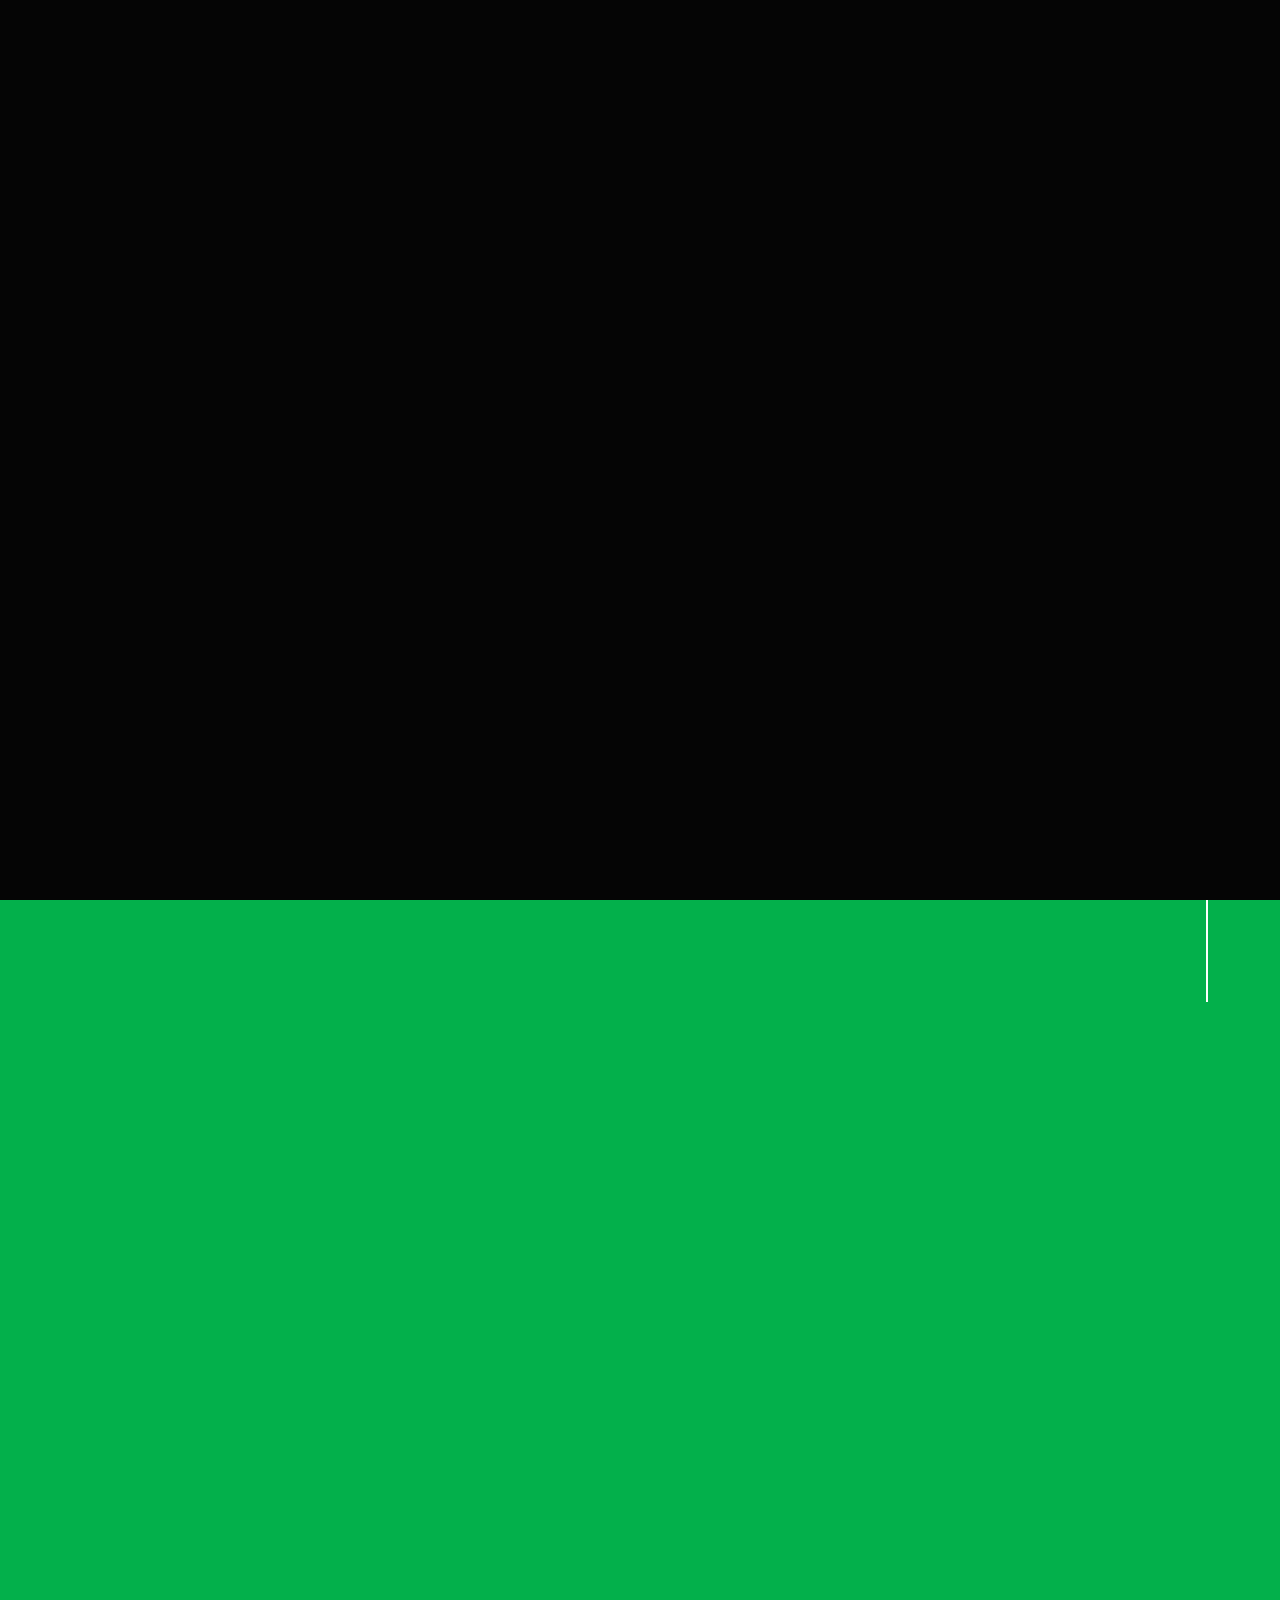
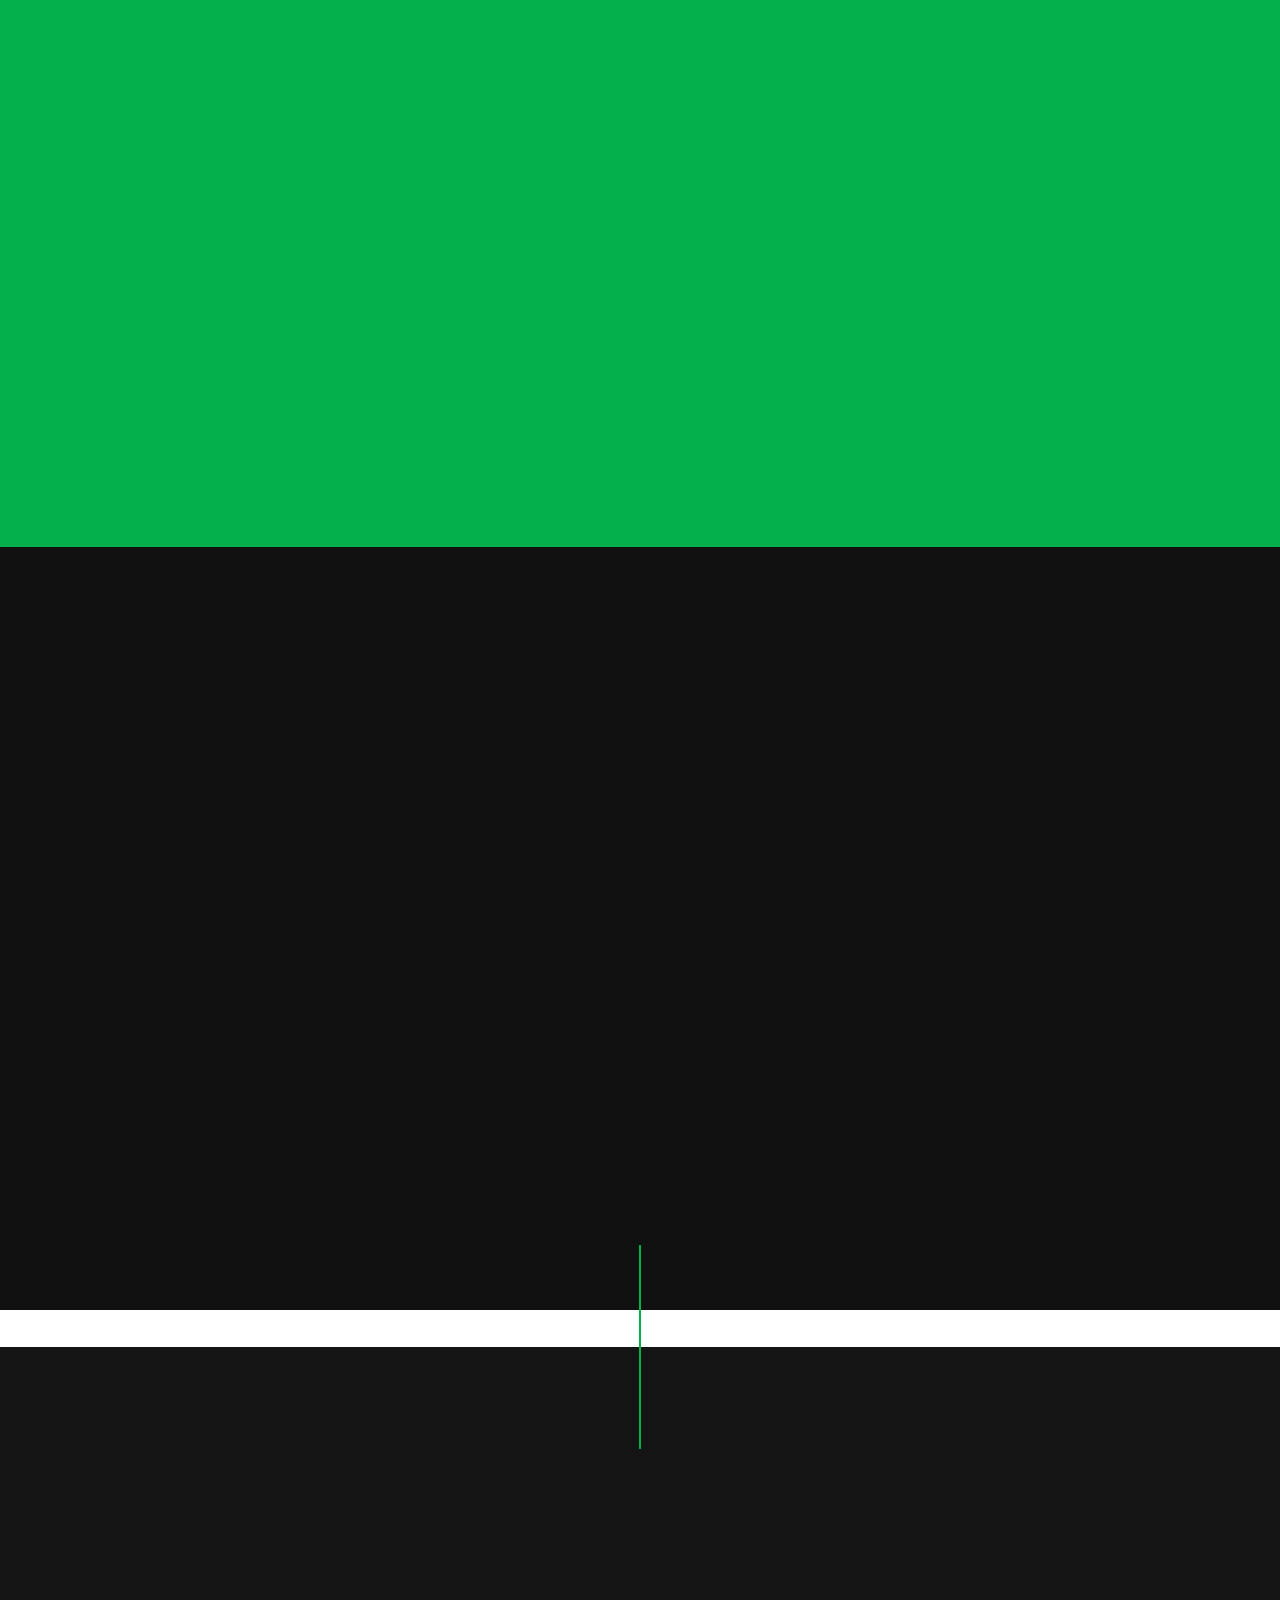
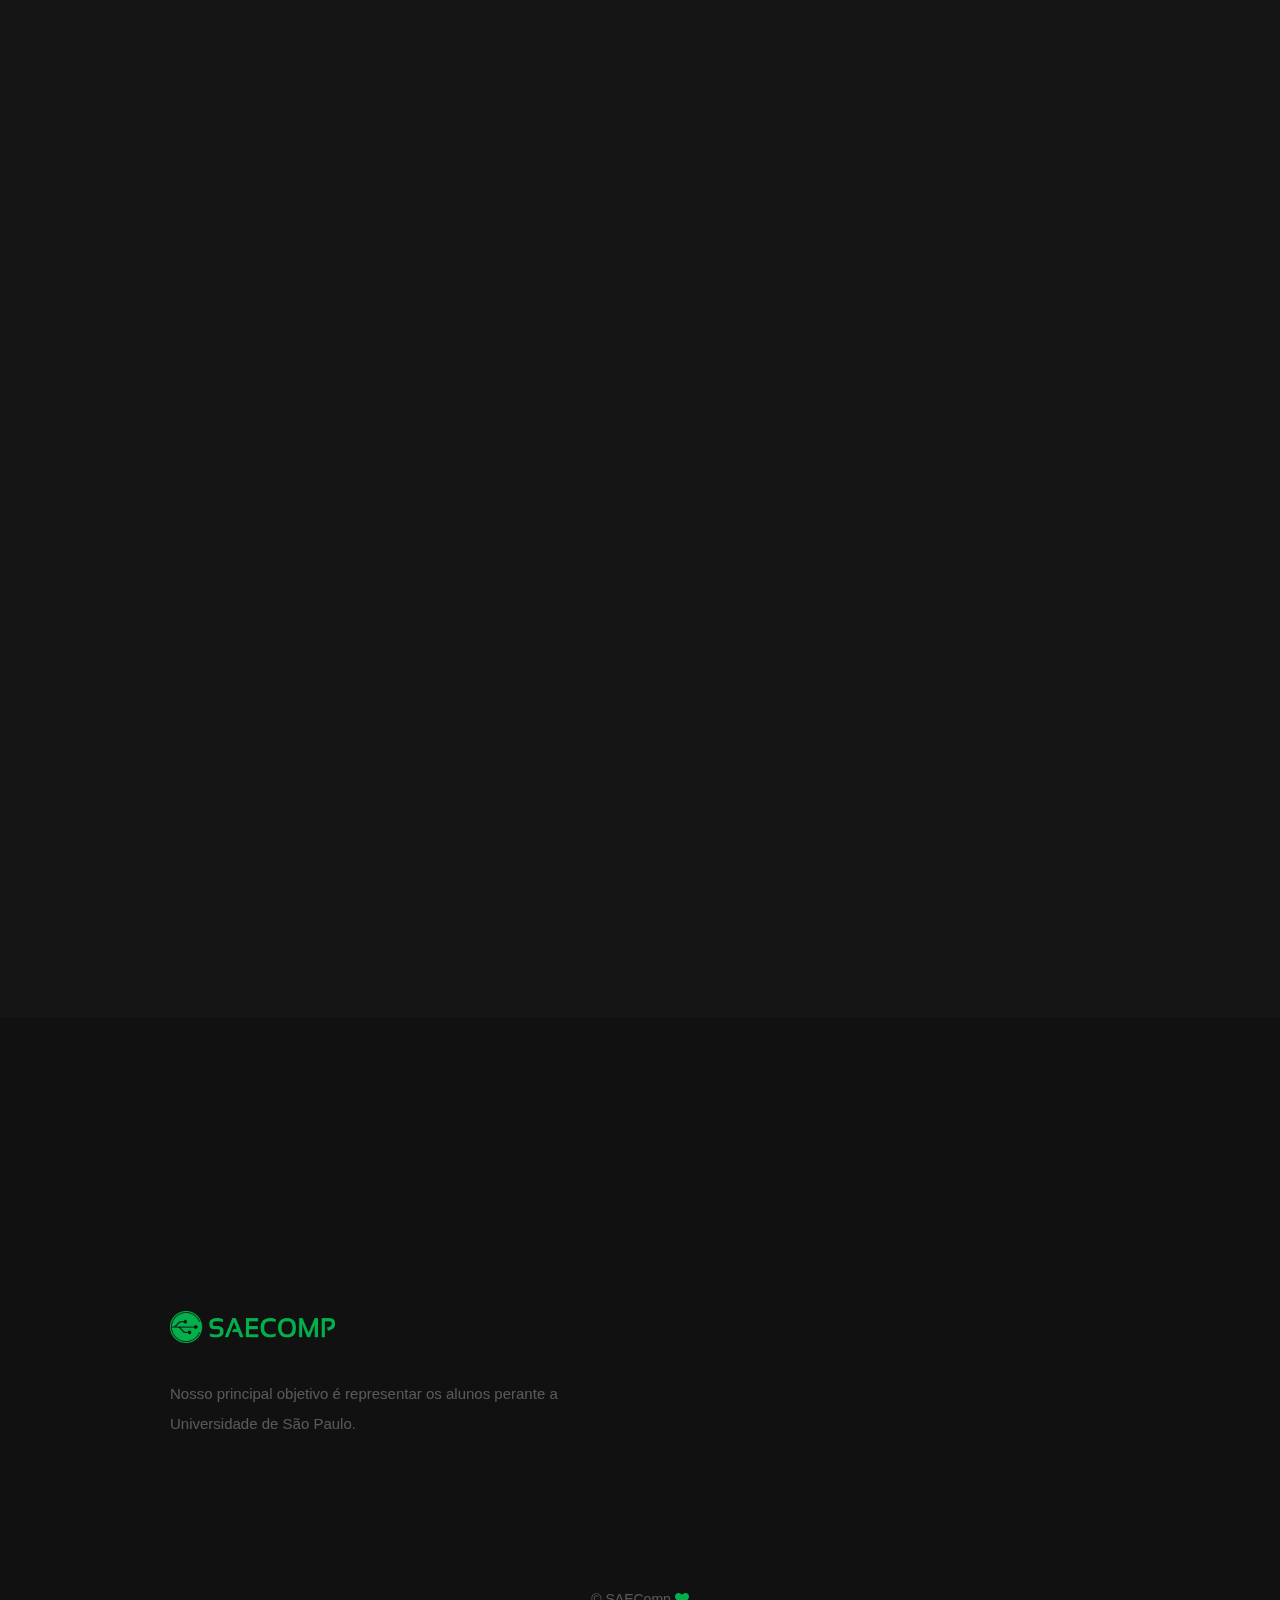
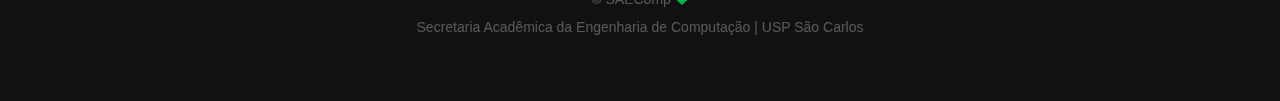
==== commit cc433c1b: "Saecomp's site added" ====
--- a/index.html
+++ b/index.html
@@ -1,45 +1,47 @@
 <!DOCTYPE html>
-<html lang="pt-br">
-
-  <head>
+<!--[if lt IE 9 ]><html class="no-js oldie" lang="en"> <![endif]-->
+<!--[if IE 9 ]><html class="no-js oldie ie9" lang="en"> <![endif]-->
+<!--[if (gte IE 9)|!(IE)]><!-->
+<html class="no-js" lang="en">
+<!--<![endif]-->
+
+<head>
+
 
     <meta charset="utf-8">
-    <meta name="viewport" content="width=device-width, initial-scale=1, shrink-to-fit=no">
-    <meta name="description" content="">
-    <meta name="author" content="">
-
-    <title>Manual do Bixo 021</title>
+    <title>SAEComp</title>
 
     <meta name="viewport" content="width=device-width, initial-scale=1">
 
-    <meta name="description" content="Parabéns bixo/bixete pela grande conquista e seja bem vindo à Universidade de São Paulo, a melhor universidade da América Latina! Confira dicas importantes para essa nova fase." />
-    <meta name="keywords" content="bixo, bixete, usp, engenharia, são carlos, engenharia de computação, calouro, dicas, eesc, icmc, universidade, caaso" />
-    <meta name="author" content="SAEComp"/>
+    <meta name="description" content="" />
+    <meta name="keywords" content="" />
+    <meta name="author" content="SEnC"/>
     <meta name="robots" content="index,follow">
     <link rel="alternate" href="" hreflang="pt-br" /> 
     <!-- Facebook and Twitter -->
-    <meta property="og:title" content="Manual do Bixo 020"/>
-    <meta property="og:image" content="img/img_manual_do_bixo_020.png"/>
-    <meta property="og:url" content="https://bixo.saecomp.com.br"/>
-    <meta property="og:site_name" content="Manual do Bixo 020"/>
-    <meta property="og:description" content="Parabéns bixo/bixete pela grande conquista e seja bem vindo à Universidade de São Paulo, a melhor universidade da América Latina! Confira dicas importantes para essa nova fase."/>
-    <meta name="twitter:title" content="Manual do Bixo 020" />
-    <meta name="twitter:image" content="img/img_manual_do_bixo_020.png" />
-    <meta name="twitter:url" content="https://bixo.saecomp.com.br" />
+    <meta property="og:title" content=""/>
+    <meta property="og:image" content=""/>
+    <meta property="og:url" content=""/>
+    <meta property="og:site_name" content=""/>
+    <meta property="og:description" content=""/>
+    <meta name="twitter:title" content="" />
+    <meta name="twitter:image" content="" />
+    <meta name="twitter:url" content="" />
     <meta name="twitter:card" content="" />
 
-    <!-- Bootstrap Core CSS -->
-    <link href="vendor/bootstrap/css/bootstrap.min.css" rel="stylesheet">
-
-    <!-- Custom Fonts -->
-    <link href="vendor/fontawesome-free/css/all.min.css" rel="stylesheet" type="text/css">
-    <link href="https://fonts.googleapis.com/css?family=Source+Sans+Pro:300,400,700,300italic,400italic,700italic" rel="stylesheet" type="text/css">
-    <link href="vendor/simple-line-icons/css/simple-line-icons.css" rel="stylesheet">
-
-    <!-- Custom CSS -->
-    <link href="css/index.css" rel="stylesheet">
-
-    <link rel="icon" href="https://www.saecomp.com.br/favicon.ico" type="image/x-icon">
+    <link rel="stylesheet" href="css/base.css">
+    <link rel="stylesheet" href="css/vendor.css">
+    <link rel="stylesheet" href="css/main.css">
+
+    <script src="js/modernizr.js"></script>
+    <script src="js/pace.min.js"></script>
+    <script src='https://www.google.com/recaptcha/api.js?hl=pt-BR'></script>
+    <script> var URL_SITE = "<?php echo URL_SITE; ?>"; </script>
+    <!-- favicons
+    ================================================== -->
+    <link rel="shortcut icon" href="favicon.ico" type="image/x-icon">
+    <link rel="icon" href="favicon.ico" type="image/x-icon">
+    <!-- Global site tag (gtag.js) - Google Analytics -->
     <script async src="https://www.googletagmanager.com/gtag/js?id=UA-132777852-1"></script>
     <script>
       window.dataLayer = window.dataLayer || [];
@@ -48,881 +50,451 @@
 
       gtag('config', 'UA-132777852-1');
     </script>
-  </head>
-
-  <body id="page-top">
-
-    <!-- Navigation -->
-    <a class="menu-toggle rounded" href="#">
-      <i class="fas fa-bars"></i>
-    </a>
-    <nav id="sidebar-wrapper">
-      <ul class="sidebar-nav">
-        <li class="sidebar-brand">
-          <a class="js-scroll-trigger" href="#page-top">Manual do Bixo 020</a>
-        </li>
-
-        <li class="sidebar-nav-item">
-          <a class="js-scroll-trigger" href="#s1">1. Bem vindo à Engenharia de Computação!</a>
-        </li>
-        <li class="sidebar-nav-item">
-          <a class="js-scroll-trigger" href="#s2">2. SAEComp</a>
-        </li>
-        <li class="sidebar-nav-item">
-          <a class="js-scroll-trigger" href="#s3">3. CAASO</a>
-        </li>
-        <li class="sidebar-nav-item">
-          <a class="js-scroll-trigger" href="#s4">4. O Curso</a>
-        </li>
-        <li class="sidebar-nav-item">
-          <a class="js-scroll-trigger" href="#s5">5. SEnC</a>
-        </li>
-        <li class="sidebar-nav-item">
-          <a class="js-scroll-trigger" href="#s6">6. O Campus</a>
-        </li>
-        <li class="sidebar-nav-item">
-          <a class="js-scroll-trigger" href="#s7">7. Matrícula</a>
-        </li>
-        <li class="sidebar-nav-item">
-          <a class="js-scroll-trigger" href="#s8">8. Graduação</a>
-        </li>
-         <li class="sidebar-nav-item">
-          <a class="js-scroll-trigger" href="#s9">9. Número USP</a>
-        </li>
-         <li class="sidebar-nav-item">
-          <a class="js-scroll-trigger" href="#s10">10. E-mail USP</a>
-        </li>
-         <li class="sidebar-nav-item">
-          <a class="js-scroll-trigger" href="#s11">11. JúpiterWeb</a>
-        </li>
-         <li class="sidebar-nav-item">
-          <a class="js-scroll-trigger" href="#s12">12. G-Suite USP</a>
-        </li>
-         <li class="sidebar-nav-item">
-          <a class="js-scroll-trigger" href="#s13">13. Cartão USP</a>
-        </li>
-         <li class="sidebar-nav-item">
-          <a class="js-scroll-trigger" href="#s14">14. Aplicativos USP</a>
-        </li>
-         <li class="sidebar-nav-item">
-          <a class="js-scroll-trigger" href="#s15">15. Conectividade</a>
-        </li>
-        <li class="sidebar-nav-item">
-          <a class="js-scroll-trigger" href="#s16">16. São Carlos</a>
-        </li>
-        <li class="sidebar-nav-item">
-          <a class="js-scroll-trigger" href="#s17">17. Dicas</a>
-        </li>
-        <li class="sidebar-nav-item">
-          <a class="js-scroll-trigger" href="#s-perry">Perry, o ornitorrinco</a>
-        </li>
-        <li class="sidebar-nav-item">
-          <a class="js-scroll-trigger" href="#extra">Extracurricular</a>
-        </li>
-      </ul>
-    </nav>
-
-    <!-- Header -->
-    <header class="masthead d-flex">
-      <div class="container text-center my-auto">
-		<img class="img-header" src="img/header.png">
-        <h3 class="mb-5">
-          <em style="font-size: 1.5rem">Parabéns bixo/bixete pela grande conquista e seja bem vindo à Universidade de São Paulo, a melhor universidade da América Latina!
-          Confira dicas importantes para essa nova fase.</em>
-        </h3>
-        <a class="btn btn-primary btn-xl js-scroll-trigger" href="#s1">Começar!</a>
-      </div>
-      <div class="overlay"></div>
-    </header>
-
-    <!-- About -->
-    <section class="content-section bg-light">
-      <div class="container text-left">
-        <div class="row mb-5" id="s1">
-	        <div class="col-lg-12 mx-auto">
-	        	<h1 class="title-cont"><span>1. </span>Bem vindo à Engenharia de Computação!</h1>
-	            <p class="lead mb-5">
-	            		A transição do <strike>maternal</strike> ensino médio/cursinho para a universidade é algo que assusta muitos calouros, e é algo bem comum. No entanto, vocês verão que <strike>nunca</strike> em pouco tempo estarão acostumados à vida universitária.<br>
-
-	            		O campus de São Carlos é um ambiente agradável e de fácil locomoção. A cidade oferece uma vasta gama de lojas e serviços ao universitário, e o pessoal da <a target="_blank" style="text-decoration: none;color: #212529;" href="http://stars.chromeexperiments.com/">universidade</a> é amigável e está sempre disposto a auxiliar o próximo.<br>
-
-						Seja lá quais forem suas dúvidas e preocupações, nós da <b>SAEComp</b> estaremos sempre presentes e prontos para auxiliar em qualquer situação. Este manual busca sanar dúvidas frequentes e fornecer dicas úteis aos calouros do curso através de textos informais e objetivos, evitando uma leitura cansativa ou o bombardeamento de informações, então só vai e leia essa budega!<br><br>
-
-						Não se preocupe, bixo/bixete! Sinta-se orgulhoso(a) por ter entrado na USP e aproveite os melhores anos que você terá na sua vida!
-	            </p>
-	        </div>
+</head>
+
+<body id="top">
+
+    <!-- header
+    ================================================== -->
+    <header class="s-header">
+
+        <div class="header-logo">
+            <a class="site-logo" href="index.html">
+                <img src="images/logo.png" alt="Homepage">
+            </a>
         </div>
 
-    	<div class="row" id="s2">
-	        <div class="col-lg-12 mx-auto">
-	        	<h1 class="title-cont"><span>2. </span>SAEComp</h1>
-	            <img class="mb-5 img-exemple" style="margin:0 auto;display: table;" width="380px" src="img/logo_saecomp.png">
-	            <p class="lead mb-5">
-	            A USP São Carlos oferece atualmente cerca de 20 cursos de graduação e inúmeros de pós-graduação, deixando a tarefa de auxiliar os alunos bem difícil para o <b>CAASO, o Centro Acadêmico Armando de Salles Oliveira</b>. Neste contexto, surgiram as secretarias acadêmicas, pequenos grupos de estudantes que auxiliam um ou alguns cursos de graduação, para facilitar o diálogo entre os estudantes e o centro acadêmico, ajudando na fiscalização e manutenção do alto nível dos cursos desta unidade da USP. <br>
-
-				      A Engenharia de Computação não poderia ficar de fora. Em 2006, surge a <b>SAEComp</b>, a <strike>melhor</strike> mais nova secretaria acadêmica que veio auxiliar a sua vida, bixão. Não se esconda nos livros: venha nos ajudar a manter esse curso como o melhor, participando das festas, palestras, cursos, saraus, campeonatos e é claro, a sua Semana de Recepção. Precisamos de você para tornar nossa atuação verdadeiramente eficaz. Por isso, participe das reuniões semanais da secretaria, fuce em nosso site <a class="link-a" href="https://saecomp.com.br">saecomp.com.br</a> , procure-nos para conversar, tirar dúvidas e o mais importante: opine!
-              <br><br>
-              Já seguiu a SAEComp nas redes sociais ? Não perca tempo!<br>
-              <b>Facebook: </b> <a class="link-a" target="_blank" href="https://www.facebook.com/saecomp">@saecomp</a><br>
-              <b>Instagram: </b> <a class="link-a" target="_blank" href="https://www.instagram.com/saecomp.ec">@saecomp.ec</a>
-
-	            </p>
-	            
-	        </div>
-	      
+        <nav class="header-nav">
+
+            <a href="#0" class="header-nav__close" title="close"><span>Close</span></a>
+
+            <div class="header-nav__content">
+                <h3>MENU</h3>
+                
+                <ul class="header-nav__list">
+                    <li class="current"><a class="smoothscroll"  href="#home" title="home">Home</a></li>
+                    <li><a class="smoothscroll"  href="#sobre" title="Sobre">Sobre</a></li>
+                    <li><a class="smoothscroll"  href="#curso" title="Curso">Curso</a></li>
+                  <!--   <li><a class="smoothscroll"  href="#diretoria" title="Diretoria">Diretoria</a></li> -->
+                    <li><a class="smoothscroll"  href="#contato" title="Contato">Contato</a></li>
+                </ul>
+    
+        
+                <ul class="header-nav__social">
+                    <li>
+                        <a href="<?=SOCIAL_FACE;?>"><i class="fa fa-facebook"></i></a>
+                    </li>
+                    <li>
+                        <a href="<?=SOCIAL_INSTA;?>"><i class="fa fa-instagram"></i></a>
+                    </li>
+                    <li>
+                        <a href="<?=SOCIAL_LINKE;?>"><i class="fa fa-linkedin"></i></a>
+                    </li>
+                </ul>
+
+            </div> <!-- end header-nav__content -->
+
+        </nav>  <!-- end header-nav -->
+
+        <a class="header-menu-toggle" href="#0">
+            <span class="header-menu-text">Menu</span>
+            <span class="header-menu-icon"></span>
+        </a>
+
+    </header> <!-- end s-header -->
+
+
+    <!-- home
+    ================================================== -->
+    <section id="home" class="s-home target-section" data-parallax="scroll" data-image-src="images/membros.jpg" data-natural-width=3000 data-natural-height=2000 data-position-y=top>
+
+        <div class="overlay"></div>
+        <div class="shadow-overlay"></div>
+
+        <div class="home-content">
+
+            <div class="row home-content__main">
+
+             <!--    <h3>Welcome to Glint</h3>
+ -->
+                <h1>
+                    Secretaria Acadêmica da<br>
+                    Engenharia de Computação<br>
+                    <b>USP São Carlos</b>
+                </h1>
+
+                <div class="home-content__buttons">
+                    <a href="#sobre" class="smoothscroll btn btn--stroke">
+                        VER MAIS
+                    </a>
+                     <a href="bixo/index.html" class="btn btn--stroke bnt-bixo">
+                        <i class="fa fa-book"></i> MANUAL DO BIXO
+                    </a>
+                </div>
+
+            </div>
+
+            <div class="home-content__scroll">
+                <a href="#sobre" class="scroll-link smoothscroll">
+                    <span>Scroll</span>
+                </a>
+            </div>
+
+            <div class="home-content__line"></div>
+
+        </div> <!-- end home-content -->
+
+
+        <ul class="home-social">
+            <li>
+                <a target="_blank" href="<?=SOCIAL_FACE;?>"><i class="fa fa-facebook" aria-hidden="true"></i><span>Facebook</span></a>
+            </li>
+            <li>
+                <a target="_blank" href="<?=SOCIAL_INSTA;?>"><i class="fa fa-instagram" aria-hidden="true"></i><span>Instagram</span></a>
+            </li>
+            <li>
+                <a target="_blank" href="<?=SOCIAL_LINKE;?>"><i class="fa fa-linkedin" aria-hidden="true"></i><span>Linkedin</span></a>
+            </li>
+        </ul> 
+        <!-- end home-social -->
+
+    </section> <!-- end s-home -->
+
+
+    <!-- about
+    ================================================== -->
+    <section id='sobre' class="s-about">
+
+        <div class="row section-header has-bottom-sep" data-aos="fade-up">
+            <div class="col-full">
+                <h3 class="subhead subhead--dark">SAEComp</h3>
+                <h1 class="display-1 display-1--light">Quem somos ?</h1>
+            </div>
+        </div> <!-- end section-header -->
+
+        <div class="row about-desc" data-aos="fade-up">
+            <div class="col-full">
+                <p>A USP São Carlos oferece atualmente cerca de 20 cursos de graduação e inúmeros de pós-graduação, deixando a tarefa de auxiliar os alunos bem difícil para o CAASO, o Centro Acadêmico Armando de Salles Oliveira. Neste contexto, em 2006 surge a Secretaria Acadêmica da Engenharia de Computação (SAEComp) com o objetivo de facilitar o diálogo entre os estudantes e o centro acadêmico, ajudando na fiscalização e manutenção do alto nível dos cursos desta unidade da USP.</p>
+                <p>Oferecemos suporte acadêmico e representatividade frente aos órgãos da Universidade de São Paulo para todos os alunos de graduação do curso de Engenharia de Computação. Nossa organização é composta somente por alunos de graduação do curso de Engenharia de Computação, dessa forma, estamos inseridos no ambiente e no grupo que queremos impactar, alcançando nossos objetivos a partir da integração das turmas e dos indivíduos.</p>
+            </div>
+        </div> <!-- end about-desc -->
+
+        <div class="row about-stats stats block-1-3 block-m-1-3 block-mob-full" data-aos="fade-up">
+                
+            <div class="col-1-3 tab-full ">
+                <h3 class="text-white">Missão</h3>
+                <p>Dar suporte e representar os alunos do curso individualmente e como um todo perante a Universidade.</p>
+            </div>
+            <div class="col-1-3 tab-full">
+                <h3 class="text-white">Visão</h3>
+                <p>Melhorar o curso, aumentando a taxa de permanência. Ser uma SA de excêlencia para os alunos da Engenharia de Computação.</p>
+            </div>
+            <div class="col-1-3 tab-full">
+                <h3 class="text-white">Valores</h3>
+                <p>Comprometimento, proatividade, transparência, desenvolvimento pessoal.</p>
+            </div>
+           <!--  <div class="col-block stats__col">
+                <div class="stats__count">102</div>
+                <h5>Happy Clients</h5> 
+            </div>
+ -->
+        </div> <!-- end about-stats -->
+
+        <div class="about__line"></div>
+
+    </section> <!-- end s-about -->
+
+
+
+
+    <section id='curso' class="s-works">
+
+        <div class="intro-wrap">
+                
+            <div class="row section-header light-sep" data-aos="fade-up">
+                <div class="col-full">
+                    <h3 class="subhead">O curso</h3>
+                    <h1 class="display-2 display-2--light">Engenharia de Computação</h1>
+                    <p>O curso é uma parceria entre a <a href="http://eesc.usp.br" target="_blank">Escola de Engenharia de São Carlos-EESC</a> e o <a href="https://www.icmc.usp.br" target="_blank">Instituto de Ciências Matemáticas e de Computação-ICMC</a>, com duração de cinco anos. Seu objetivo é a formação de profissionais plenamente capacitados para atividades relacionadas com áreas de interface entre engenharia elétrica e ciências da computação. </p>
+                    <p>As instalações específicas para atender ao curso (salas de aulas e laboratórios) ficam na Área II do campus São Carlos. Por ser um curso interunidades, desfruta da infraestrutura das duas unidades (EESC e ICMC) que coordenam o curso, na área I</p>
+                    
+                    <a target="_blank" href="https://jornal.usp.br/universidade/ingresso/engenharia-da-computacao-um-hibrido-entre-duas-areas-de-interesse/"><h4 class="display-2--green">JORNAL USP: Engenharia da Computação: um híbrido entre duas áreas de interesse</h4></a>
+                </div>
+            </div> <!-- end section-header -->
+
+        </div> <!-- end intro-wrap -->
+
+    </section> <!-- end s-works -->
+    <!-- clients
+    ================================================== -->
+   <!--  <section id="diretoria" class="s-clients">
+
+        <div class="row section-header" data-aos="fade-up">
+            <div class="col-full">
+                <h3 class="subhead">Diretoria</h3>
+                <h1 class="display-2">Chapa Renovação</h1>
+                <p>Como órgão representativo dos estudantes da Engenharia de Computação EESC-ICMC, visamos garantir a forma mais eficiente de fazer da graduação uma experiência melhor. Para isso, realizamos projetos de cunho social, cultural, acadêmico e esportivo, sempre incentivando a integração dos alunos e discutindo propostas de melhorias no curso, além de proporcionar um espaço amplo e agradável para estudo e convivência.</p>
+            </div>
         </div>
 
-        <div class="row" id="s3">
-	        <div class="col-lg-12 mx-auto">
-	        	<h1 class="title-cont"><span>3. </span>CAASO</h1>
-	            <img class="mb-5 img-exemple" style="margin:0 auto;display: table;" width="300px" src="img/logo_caaso.png">
-	            <p class="lead mb-5">
-	            O CAASO, <b>Centro Acadêmico Armando de Salles Oliveira</b>, é a entidade representativa de todos os estudantes de graduação do campus da USP de São Carlos. O seu nome é uma homenagem ao governador do Estado de São Paulo que criou a Universidade de São Paulo.<br>
-	            
-              É considerado um dos maiores centros acadêmicos da América Latina, temos a difícil tarefa de representar 22 cursos da graduação do campus da USP de São Carlos, organizando reivindicações e lutando por melhorias para todos!<br> 
-
-              Durante seus 66 anos de História, o CAASO fez muito pelos estudantes da USP São Carlos. Desde lutar contra a ditadura militar de 1964, que perseguiu estudantes e professores da USP, até organizar eventos e criar um espaço de convivência e organização para os alunos que é o prédio do CAASO. <br>
-
-              Atualmente, temas como a permanência estudantil, o apoio à luta dos funcionários por melhores condições de trabalho, defesa dos espaços estudantis, como o palquinho e o Colégio CAASO, a reestruturação financeira e administrativa do CAASO e o combate à liminar que proíbe a realização de eventos no campus têm sido algumas de nossas pautas. <br>
-
-              Mas não é só isso. Consideramos que é muito importante que os estudantes, de alguma forma, se relacionem mais com a sociedade ao seu redor, o CAASO, além de apoiar e realizar diversos eventos e atividades fora da USP, administra um Colégio de Ensino médio e pré-vestibular, que inicialmente surgiu como um cursinho onde os alunos da USP davam aula e, hoje, tem um prédio próprio com professores, funcionários e diretores contratados.<br>
-
-              É claro que fazer tudo isso não é fácil! Tudo isso custa muito dinheiro e trabalho dos diretores do CAASO. Hoje, por conta de alguns erros administrativos do passado e, especialmente, por conta da crise dos anos 80, o CAASO tem dívidas de origem tributária e trabalhista de tal modo que se tornou muito difícil quitá-la visto que atualmente equivale a cerca de 3,2 milhões.<br>
-              <img class="mb-5 img-exemple" style="margin:20px auto 0;display: table;" width="250px" src="img/caaso_vive.png">
-              Recentemente, o CAASO foi intimado a pagar sua dívida, caso contrário, há a possibilidade de perder todas as posses e seu CNPJ. Isso significa que toda a autonomia que o Centro Acadêmico tem, desde realizar eventos e ter uma sala até o própria existência colégio, seriam comprometidas. E quem perde somos nós, estudantes e todas as pessoas que usufruem de alguma forma de atividades do CAASO. <br>
-
-              Por isso, foi criada a campanha financeira CAASO VIVE em 2018. <a class="link-a" target="_blank" href="https://www.vakinha.com.br/vaquinha/salve-o-caaso">Acesse a Vaquinha AQUI</a> Venha você também ajudar a construir o seu Centro Acadêmico e garantir que os próximos anos dessa história sejam tão brilhantes quanto os últimos 66 anos!
-              </p>
-	            
-	        </div>
-	      
+        <div class="row about-stats stats block-1-6 block-m-1-3 block-mob-full clients-testimonials" data-aos="fade-up">
+                
+            <div class="col-block equipe-s">
+               <img src="<?=URL_SITE?>images/diretoria/marcelo.jpg" alt="Marcelo Magalhães" class="testimonials__avatar">
+                <div class="testimonials__info">
+                    <span class="testimonials__name">Marcelo Magalhães</span> 
+                    <span class="testimonials__pos">Presidente</span>
+                    <a href="https://www.facebook.com/marcelo.magalhaes.123829" target="_blank"><i class="fa fa-facebook" aria-hidden="true"></i></a>
+                </div>
+            </div>
+            <div class="col-block equipe-s">
+               <img src="<?=URL_SITE?>images/diretoria/alex.jpg" alt="Alex Santee" class="testimonials__avatar">
+                <div class="testimonials__info">
+                    <span class="testimonials__name">Alex Santee</span> 
+                    <span class="testimonials__pos">Vice-presidente</span>
+                    <a href="https://www.facebook.com/alexsantee" target="_blank"><i class="fa fa-facebook" aria-hidden="true"></i></a>
+                </div>
+            </div>
+            <div class="col-block equipe-s">
+               <img src="<?=URL_SITE?>images/diretoria/daniel.jpg" alt="Daniel Pozzan" class="testimonials__avatar">
+                <div class="testimonials__info">
+                    <span class="testimonials__name">Daniel Pozzan</span> 
+                    <span class="testimonials__pos">D. Financeiro</span>
+                    <a href="https://www.facebook.com/danielbpozzan" target="_blank"><i class="fa fa-facebook" aria-hidden="true"></i></a>
+                </div>
+            </div>
+            <div class="col-block equipe-s">
+               <img src="<?=URL_SITE?>images/diretoria/ricioli.jpg" alt="Felipe Ricioli" class="testimonials__avatar">
+                <div class="testimonials__info">
+                    <span class="testimonials__name">Felipe Ricioli</span> 
+                    <span class="testimonials__pos">D. Gestão de pessoas</span>
+                    <a href="https://www.facebook.com/profile.php?id=100001831948287&ref=br_rs" target="_blank"><i class="fa fa-facebook" aria-hidden="true"></i></a>
+                </div>
+            </div>
+            <div class="col-block equipe-s">
+               <img src="<?=URL_SITE?>images/diretoria/andre.jpg" alt="André Furlanetti" class="testimonials__avatar">
+                <div class="testimonials__info">
+                    <span class="testimonials__name">André Furlanetti</span> 
+                    <span class="testimonials__pos">D. Projetos</span>
+                    <a href="https://www.facebook.com/andre.furlanetti.7" target="_blank"><i class="fa fa-facebook" aria-hidden="true"></i></a>
+                    <a href="https://www.instagram.com/andrebpradof" target="_blank"><i class="fa fa-instagram" aria-hidden="true"></i></a>
+                    <a href="https://twitter.com/andrebpradof" target="_blank"><i class="fa fa-twitter" aria-hidden="true"></i></a>
+                </div>
+            </div>
+            <div class="col-block equipe-s">
+               <img src="<?=URL_SITE?>images/diretoria/mateus.jpg" alt="Mateus Doimo" class="testimonials__avatar">
+                <div class="testimonials__info">
+                    <span class="testimonials__name">Mateus Doimo</span> 
+                    <span class="testimonials__pos">D. Marketing</span>
+                    <a href="https://www.facebook.com/mateus.fernandesdoimo" target="_blank"><i class="fa fa-facebook" aria-hidden="true"></i></a>
+                    <a href="https://www.linkedin.com/in/mateusdoimo/" target="_blank"><i class="fa fa-linkedin" aria-hidden="true"></i></a>
+                    <a href="https://mateusdoimo.com" target="_blank"><i class="fa fa-link" aria-hidden="true"></i></a>
+                </div>
+            </div>
+
+
+        </div> 
+    </section>  --><!-- end s-clients -->
+
+    <section id="contato" class="s-contact">
+
+        <div class="overlay"></div>
+        <div class="contact__line"></div>
+
+        <div class="row section-header" data-aos="fade-up">
+            <div class="col-full">
+                <h3 class="subhead">Contato</h3>
+                <h1 class="display-2 display-2--light">Para quaisquer dúvidas ou sugestões, entre em contato conosco.</h1>
+            </div>
         </div>
 
-      </div>
+        <div class="row contact-content" data-aos="fade-up">
+            
+            <div class="contact-primary">
+
+                <h3 class="h6">Envia uma mensagem</h3>
+
+                <form name="contactForm" id="contactForm" method="post" action="" novalidate="novalidate">
+                    <fieldset>
+    
+                    <div class="form-field">
+                        <input name="nome_form" type="text" id="contactName" placeholder="Nome completo" value="" minlength="2" required="" aria-required="true" class="full-width">
+                    </div>
+                    <div class="form-field">
+                        <input name="email_form" type="email" id="contactEmail" placeholder="E-mail" value="" required="" aria-required="true" class="full-width">
+                    </div>
+                    <div class="form-field">
+                        <input name="assunto_form" type="text" id="contactSubject" placeholder="Assunto" value="" class="full-width">
+                    </div>
+                    <div class="form-field">
+                        <textarea name="mensagem_form" id="contactMessage" placeholder="Mensagem" rows="10" cols="50" required="" aria-required="true" class="full-width"></textarea>
+                    </div>
+                    <div class="form-field">
+                        <div data-theme="dark" class="g-recaptcha" data-sitekey="6LeVuogUAAAAAN89WEEjUSgGW4m-8lRwzXUqgCPQ"></div>
+<!--                    <p class="erro_form" id="erro_ok">Tente novamente!</p>
+ -->                </div>
+                    <div class="form-field">
+                        <button class="full-width btn--primary">Enviar</button>
+                        <div class="submit-loader">
+                            <div class="text-loader">Sending...</div>
+                            <div class="s-loader">
+                                <div class="bounce1"></div>
+                                <div class="bounce2"></div>
+                                <div class="bounce3"></div>
+                            </div>
+                        </div>
+                    </div>
+    
+                    </fieldset>
+                </form>
+
+                <!-- contact-warning -->
+                <div class="message-warning">
+                    Algo deu errado. Por favor, tente novamente.
+                </div> 
+            
+                <!-- contact-success -->
+                <div class="message-success">
+                   Sua mensagem foi enviada, obrigado! Retornaremos em breve.<br>
+                </div>
+
+            </div> <!-- end contact-primary -->
+
+            <div class="contact-secondary">
+                <div class="contact-info">
+
+                    <h3 class="h6 hide-on-fullwidth"></h3>
+
+                    <div class="cinfo">
+                        <h5>Onde estamos:</h5>
+                        <p>
+                            Sala 8-001 | Prédio da Eng. Comp.<br>
+                            USP São Carlos – Área 2, Avenida João Dagnone, nº 1100<br>
+                            São Carlos, São Paulo 13566-590<br>
+                        </p>
+                    </div>
+
+                    <div class="cinfo">
+                        <h5>E-mail:</h5>
+                        <p>
+                            saecomp@usp.br
+                        </p>
+                    </div>
+
+
+                    <ul class="contact-social">
+                        <li>
+                            <a target="_blank" href="<?=SOCIAL_FACE;?>"><i class="fa fa-facebook" aria-hidden="true"></i></a>
+                        </li>
+                        <li>
+                            <a target="_blank" href="<?=SOCIAL_INSTA;?>"><i class="fa fa-instagram" aria-hidden="true"></i></a>
+                        </li>
+                        <li>
+                            <a target="_blank" href="<?=SOCIAL_LINKE;?>"><i class="fa fa-linkedin" aria-hidden="true"></i></a>
+                        </li>
+                    </ul> <!-- end contact-social -->
+
+                </div> <!-- end contact-info -->
+            </div> <!-- end contact-secondary -->
+
+        </div> <!-- end contact-content -->
+
+    </section> <!-- end s-contact -->
+
+    <section class="s-maps">
+        <iframe src="https://www.google.com/maps/embed?pb=!1m18!1m12!1m3!1d3699.2289930486445!2d-47.934867784578344!3d-22.002535185479!2m3!1f0!2f0!3f0!3m2!1i1024!2i768!4f13.1!3m3!1m2!1s0x94b87b5b400c92a5%3A0xe2911854191b817a!2sSAEComp!5e0!3m2!1spt-BR!2sbr!4v1546796341472" width="100%" height="200" frameborder="0" style="border:0" allowfullscreen></iframe>
     </section>
-
-    <section class="content-section">
-    	<div class="container text-center">
-    		<div class="row mb-5" >
-	        	<div class="col-lg-12 mx-auto">
-	        		<h2>Hino do CAASO</h2>
-	        		<p class="lead"></p>
-	        		<p class="lead">
-	        			Nós somos lá de São Carlos<br>
-						viemos aqui pra zonear<br>
-						No esporte nós somos bosta,<br>
-						nosso negócio é a cachaça!<br><br>
-
-						E mesmo que nós não ganhe,<br>
-						que nós apanhe, vamos brindar<br>
-						A comida da diarréia<br>
-						e as mulheres/homens dão gonorréia!!!<br><br>
-
-						A pinga queremos com limão;<br>
-						mulheres/homens com muito mais tesão!<br>
-						Porém se a USP amada precisar da macacada,<br>
-						P*ta merda que cagada!<br><br>
-
-						1 - 2 - 3 - 4<br><br>
-
-						Como é legal<br>
-						calcular a integral!<br>
-						Mesmo sem grafite<br>
-						calculamos o limite!<br><br>
-
-						Amor de graça<br>
-						pela cachaça...<br>
-						Não há quem possa<br>
-						com a turma nossa:<br>
-
-						Engenharia U-S-P<br>
-						CAASO, CAASO,<br>
-						Botando pra f*dê!<br>
-
-						Engenharia U-S-P<br>
-						CAASO, CAASO,<br>
-						Botando pra f*dê!<br><br>
-
-						FEDERAAAAL<br>
-						Xupa!<br>
-						FEDERAAAAL<br>
-						Xupa!<br>
-						Ô FEDERUUUPA!<br>
-						Vai pra p*ta que pariu,<br>
-						í, ó!!!</p>
-	        	</div>
-    	</div>
-    </section>
-
-
-    <section class="content-section bg-light" id="about">
-      <div class="container text-left">
-        <div class="row mb-5" id="s4">
-	        <div class="col-lg-12 mx-auto">
-	        	<h1 class="title-cont"><span>4. </span>O Curso</h1>
-	        	<p  class="lead mb-5">O Curso de Engenharia de Computação é sediado pela EESC, juntamente com o ICMC. Ele e um dos poucos cursos interunidades dentro do campus de São Carlos.</p>
-
-	        	<h2 class="sub-title-cont mb-5"><b>4.1 </b>Escola de Engenharia de São Carlos (EESC)</h2>
-	        	<img class="mb-5 img-exemple" style="margin:0 auto;display: table;" width="300px" src="img/logo_eesc.png">
-	            <p class="lead mb-5">
-	            	Fundada em 1952, a EESC surgiu como uma alternativa à Escola Politécnica da USP, sendo a unidade responsável por ministrar cursos de engenharia no campus de São Carlos.<br>
-					Situa-se entre as melhores e mais qualificadas instituições de engenharia do Brasil e executa um dos maiores orçamentos destinados a unidades de ensino na USP.
-	            </p>
-	            <h2 class="sub-title-cont mb-5"><b>4.2 </b>Instituto de Ciências Matemáticas e de Computação (ICMC)</h2>
-	            <img class="mb-5 img-exemple" style="margin:0 auto;display: table;" width="300px" src="img/logo_icmc.png">
-	            <p class="lead mb-5">
-	            	O ICMC surgiu do antigo Departamento de Matemática da EESC, em 1953. Com o surgimento dos computadores, criou-se o Departamento de Ciências de Computação e Estatística, em 1970, também vinculado a EESC. No ano seguinte, cria-se o Instituto de Ciências Matemáticas de São Carlos, constituindo-se dos dois departamentos citados, agora desvinculados da EESC. Em 1996, então acrescentou-se o nome computação ao Instituto, dando a ele seu nome atual.
-	            </p>
-	            <h2 class="sub-title-cont"><b>4.3 </b>Prédio</h2>
-	            <p  class="lead mb-5">O Prédio da Engenharia de Computação está localizado na distante área 2 do campus de São Carlos. Nele, você encontrará vários laboratórios, a sala das secretárias <a style="text-decoration: none;color: #212529;" target="_blank" href="https://youtu.be/K2IA_N9rtVA?t=60">Shirley e Cris</a> e a sala da SAEComp.</p>
-	        </div>
+    <!-- footer
+    ================================================== -->
+    <footer>
+
+        <div class="row footer-main">
+
+            <div class="col-six tab-full left footer-desc">
+
+                <div class="footer-logo"></div>
+                <p>Nosso principal objetivo é representar os alunos perante a Universidade de São Paulo.</p>
+
+
+            </div>
+
+            <div class="col-six tab-full right footer-subscribe">
+                <iframe src="https://www.facebook.com/plugins/page.php?href=https%3A%2F%2Fwww.facebook.com%2Fsaecomp&tabs&width=340&height=214&small_header=false&adapt_container_width=true&hide_cover=false&show_facepile=true&appId=1508142712801940" width="340" height="214" style="border:none;overflow:hidden;float: right;" scrolling="no" frameborder="0" allowTransparency="true" allow="encrypted-media"></iframe>
+            </div>
+
+        </div> <!-- end footer-main -->
+
+        <div class="row footer-bottom">
+
+            <div class="col-twelve">
+                <div class="copyright">
+                    <span>© SAEComp <i style="color: #03b04b;" class="fa fa-heart"></i><br>Secretaria Acadêmica da Engenharia de Computação | USP São Carlos</span> 
+                </div>
+
+                <div class="go-top">
+                    <a class="smoothscroll" title="Back to Top" href="#top"><i class="icon-arrow-up" aria-hidden="true"></i></a>
+                </div>
+            </div>
+
+        </div> <!-- end footer-bottom -->
+
+    </footer> <!-- end footer -->
+
+
+    <!-- photoswipe background
+    ================================================== -->
+    <div aria-hidden="true" class="pswp" role="dialog" tabindex="-1">
+
+        <div class="pswp__bg"></div>
+        <div class="pswp__scroll-wrap">
+
+            <div class="pswp__container">
+                <div class="pswp__item"></div>
+                <div class="pswp__item"></div>
+                <div class="pswp__item"></div>
+            </div>
+
+            <div class="pswp__ui pswp__ui--hidden">
+                <div class="pswp__top-bar">
+                    <div class="pswp__counter"></div><button class="pswp__button pswp__button--close" title="Close (Esc)"></button> <button class="pswp__button pswp__button--share" title=
+                    "Share"></button> <button class="pswp__button pswp__button--fs" title="Toggle fullscreen"></button> <button class="pswp__button pswp__button--zoom" title=
+                    "Zoom in/out"></button>
+                    <div class="pswp__preloader">
+                        <div class="pswp__preloader__icn">
+                            <div class="pswp__preloader__cut">
+                                <div class="pswp__preloader__donut"></div>
+                            </div>
+                        </div>
+                    </div>
+                </div>
+                <div class="pswp__share-modal pswp__share-modal--hidden pswp__single-tap">
+                    <div class="pswp__share-tooltip"></div>
+                </div><button class="pswp__button pswp__button--arrow--left" title="Previous (arrow left)"></button> <button class="pswp__button pswp__button--arrow--right" title=
+                "Next (arrow right)"></button>
+                <div class="pswp__caption">
+                    <div class="pswp__caption__center"></div>
+                </div>
+            </div>
+
         </div>
 
-        <div class="row mb-5" id="s5">
-          <div class="col-lg-12 mx-auto">
-            <h1 class="title-cont"><span>5. </span>SEnC</h1>
-            <img class="mb-5 img-exemple" style="margin:0 auto;display: table;" width="150px" src="img/senc.png">
-            <p  class="lead mb-5">
-              Criada em 2016, a <b>Semana da Engenharia de Computação (SEnC)</b> é um evento organizado pelos alunos de Engenharia de Computação da USP - São Carlos que visa fortalecer a identidade profissional do engenheiro de computação. A grade do evento conta com palestras, workshops, rodas de conversa, feira de mercado e projetos, viagens técnicas e várias outras atividades. <br>
-              A edição de 2020 ocorreu de forma online entre os dias 26 e 30 de outubro. A iniciativa surgiu da necessidade de uma semana acadêmica que representasse por completo o perfil do profissional em engenharia de computação. O principal objetivo do evento foi fortalecer a identidade do engenheiro de computação no mercado e no próprio curso. <a class="link-a" target="_blank" href="https://www.facebook.com/pg/semanaengenhariacomputacao/photos/?tab=albums">Confira aqui o que rolou na edição de 2019</a> <br><br>
-              <b>Facebook: </b> <a class="link-a" target="_blank" href="https://www.facebook.com/semanaengenhariacomputacao">@semanaengenhariacomputacao</a><br>
-              <b>Site: </b> <a class="link-a" target="_blank" href="https://senc.icmc.usp.br">senc.icmc.usp.br</a>
-            </p>
-          </div>
+    </div> <!-- end photoSwipe background -->
+
+
+
+    <div id="preloader">
+        <div id="loader">
+            <span class="cssload-loader"><span class="cssload-loader-inner"></span></span>
         </div>
-
-    	<div class="row" id="s6">
-	        <div class="col-lg-12 mx-auto">
-	        	<h1 class="title-cont"><span>6. </span>O Campus</h1>
-	        	<h2 class="sub-title-cont"><b>6.1 </b>Bandejão</h2>
-	            <p class="lead mb-5">
-	            Bandejão! Nosso querido restaurante universitário, de onde você tirará forças para se manter em pé durante o dia inteiro de aula. Por apenas R$2,00 você poderá se servir de arroz, feijão, saladas diversas, pão, uma mistura, uma segunda opção de mistura e <a style="text-decoration: none;color: #212529;" target="_blank" href="http://www.staggeringbeauty.com/">sobremesa</a>. No Campus 1, fica dentro do CAASO, e no campus 2, é localizado perto da biblioteca.<br>
-				Mais informações no <a class="link-a" target="_blank" href="http://www.puspsc.usp.br/cardapio/">site da prefeitura do campus de São Carlos</a>.
-	            </p>
-	            <h2 class="sub-title-cont"><b>6.2 </b>Campus 1 e 2</h2>
-	            <p class="lead mb-5">
-	           	O campus de São Carlos é dividido em 2 áreas: a central apelidada de “campus 1” e <strike>o novo Iraque</strike> a nova área afastada do centro da cidade apelidada de “campus 2”. Nos seguintes <a style="text-decoration: none;color: #212529;" target="_blank" href="https://findtheinvisiblecow.com/">mapas</a> é possível localizar diversos prédios que você passará bastante tempo de sua vida sofrendo.<br><br>
-	           	<b>Ao escolher sua moradia, SEMPRE escolha perto do Campus 1. É onde está localizado grande parte do comércio, bancos, hospitais e todo o resto! Como você poderá observar nos mapas o Campus 2 é um pouco deserto. A USP disponibiliza ônibus gratuito para o campus 2.</b>
-	            </p>
-	            <div  class="row  mb-5">
-	            	<div class="col-lg-6">
-			            <a class="portfolio-item" href="campus-1">
-			              <span class="caption">
-			                <span class="caption-content">
-			                  <h1>Campus 1</h1>
-			                  <p class="mb-0">Clique aqui para ver o mapa!</p>
-			                </span>
-			              </span>
-			              <img  class="img-fluid"  src="img/mapa_campus1.png">
-			            </a>
-			        </div>
-	            	<div class="col-lg-6">
-			            <a class="portfolio-item" href="campus-2">
-			              <span class="caption">
-			                <span class="caption-content">
-			                  <h1>Campus 2</h1>
-			                  <p class="mb-0">Clique aqui para ver o mapa!</p>
-			                </span>
-			              </span>
-			              <img  class="img-fluid"  src="img/mapa_campus2.png">
-			            </a>
-			        </div>
-	            </div>
-	            <h2 class="sub-title-cont"><b>6.3 </b>Ônibus Campus 2</h2>
-	            <p class="lead mb-5">
-	           	Como as aulas do nosso curso são ministradas no campus 2, a USP oferece um ônibus gratuito para o transporte dos estudantes entre os campus. <b>Fique atento aos horários, que mudam de tempos em tempos!</b> O tempo de transporte é de aproximadamente 10 minutos. <br>
-	           	<a class="link-a" target="_blank" href="http://www.puspsc.usp.br/horario-de-onibus-areas-1-e-2/">Os horários estão no site do campus</a>.
-	            </p>
-	        </div>
-	      
-        </div>
-
-         <div class="row" id="s7">
-          <div class="col-lg-12 mx-auto">
-            <h1 class="title-cont"><span>7. </span>Matrícula</h1>
-              <p class="lead mb-5">
-
-                Todos os convocados precisam realizar a matrícula virtual e a presencial para garantir sua vaga na USP. Elas ocorrem em momentos diferentes.<br>
-
-                A matrícula virtual será realizada no Sistema Júpiter da USP, haverá um tutorial para esclarecer esse processo. Nesta etapa, o candidato deve preencher os formulários e enviar os documentos pedidos em formato digital.<br>
-
-                A matrícula presencial é realizada nas unidades que oferecem o curso. Os dias e horários serão enviados por e-mail a todos ingressantes conforme consta no Manual do Candidato.<br>
-
-                Confira instruções da Pró-Reitoria de Graduação com o passo-a-passo para realizar o envio dos documentos e preenchimento dos seus dados na etapa virtual. 
-                <a class="link-a" target="_blank" href="https://jornal.usp.br/universidade/matricula-2020/">Confira aqui vídeos explicativos sobre a etapa virtual.</a>.</p>
-          </div>
-        
-        </div>
-
-        <div class="row" id="s8">
-	        <div class="col-lg-12 mx-auto">
-	        	<h1 class="title-cont"><span>8. </span>Graduação</h1>
-	        	  <h2 class="sub-title-cont"><b>8.1 </b>Grade Curricular</h2>
-              <p class="lead mb-5">Você pode encontrar toda a grade de disciplinas da Eng. Comp. no sistema  <a class="link-a" target="_blank" href="https://uspdigital.usp.br/jupiterweb/listarGradeCurricular?codcg=97&codcur=97001&codhab=0&tipo=N">Júpiter Web</a>.</p>
-	            <h2 class="sub-title-cont"><b>8.2 </b>O que são Créditos?</h2>
-	             <p class="lead mb-5">
-	            	Não bixo, a USP não está te dando dinheiro. Créditos são o número de horas-aula (50 minutos) que uma disciplina ocupa por semana. Por exemplo, as aulas de Física I te tomarão 5 horas-aula por semana. Se você consultar o JupiterWeb poderá ver quanto isso resulta em horas totais cumpridas em um semestre. O sistema JupiterWeb é uma ferramenta interessante para ajudar sua organização acadêmica e será apresentada a frente.
-	            </p>
-	            <h2 class="sub-title-cont"><b>8.3 </b>O que é Requisito?</h2>
-	             <p class="lead mb-5">
-	            	Como o próprio nome já diz, ele consiste de uma disciplina que deve ter sido cursada anteriormente para que uma outra possa ser. As disciplinas vão formando assim uma hierarquia. <br>
-
-                Antes de cursar uma disciplina é importante verificar quais são os requisitos dela, pois desse jeito dá para se ter uma boa idéia de como as matérias dela vão fluir. Por exemplo, uma disciplina que tenha o requisito SMA0301 (Cálculo I) vai utilizar o conhecimento dessa disciplina em algum momento. <br><br>
-
-                <b>Requisito fraco:</b> Para se cursar Física 2 (2º semestre), por exemplo, é preciso quebrar o requisito fraco em Física 1, o que significa que você deve ter cursado Física 1 e ter tido média igual ou maior que 3,0 e freqüência maior ou superior a 70%. <br>
-                <b>Requisito forte:</b> Requer que o aluno tenha sido aprovado nas disciplinas. Felizmente não temos nenhuma disciplina obrigatória que exija requisito forte. <br><br>
-
-                <b>Um lembrete, mais importante que cuidar das notas é cuidar da freqüência. Caso você não complete 70% de presença em uma disciplina, não importa qual seja sua nota, você será reprovado sem quebrar o pré! Por isso tome cuidado e vá às aulas!</b>
-
-	            </p>
-	        </div>
-	      
-        </div>
-
-
-      </div>
-    </section>
-
-    <section class="content-section" >
-    	<div class="container text-left">
-    		<div class="row" id="s9">
-		        <div class="col-lg-12 mx-auto">
-		        	<h1 class="title-cont mb-5"><span>9. </span>Número USP</h1>
-		            <p class="lead mb-5">
-		            	O <b>Número USP</b> ou NUSP é sua identificação na USP (como se fosse o RG). Esse número é usado em tudo e em algumas semanas você vai decorar. Com o Número USP você deve criar sua <b>SENHA ÚNICA</b>.<br>
-		            	Acesse o endereço <a class="link-a" target="_blank" href="http://id.usp.br">http://id.usp.br</a>, em <b>Primeiro Acesso</b> informe seu Número USP e e-mail alternativo e siga os passos de validação para criar sua senha única. <a class="link-a" target="_blank" href="https://www.youtube.com/watch?v=Izv-qS1cQbs&feature=youtu.be">Vídeo com instruções AQUI</a><br>
-		            	O Número USP e Senha Única são as portas de acesso para diversos serviços da Universidade, como a rede sem fio Eduroam, VPN (virtual private network), consulta a bases bibliográficas e o sistema acadêmico, Júpiter, etc...
-		            </p>
-		        </div>
-        	</div>
-        	<div class="row" id="s10">
-		        <div class="col-lg-12 mx-auto">
-		        	<h1 class="title-cont mb-5"><span>10. </span>E-mail USP</h1>
-		            <p class="lead mb-5">
-		            O principal canal de comunicação entre aluno e USP, Professores e Graduação. Você recebe todas as informações no e-mail USP. É SUPER indicado adicionar sua conta no celular para ver todos os dias o e-mail. Recebemos muitas coisas todos os dias, muito mesmo (até nota de falecimento), estão para não perder e-mails importantes, tenha habito de visualiza-lo todos os dias. O e-mail USP tem o mecanismos iguais ao Gmail (G-Suite USP). É fácil configurar no seu celular.<br><br>
-
-		            Para criar seu e-mail: Entre em <a class="link-a" target="_blank" href="http://id.usp.br">http://id.usp.br</a> utilize o botão <b>Entrar</b> com sua senha única para criar seu e-mail @usp.br.<br><br>
-					      <b>Cuidado ao criar o e-mail USP. Depois de criado, não é possível alterar o nome e esse e-mail será usado em documentos oficiais da USP. NADA de gatinho2000@usp.br! É comum os alunos usarem o nome e um sobrenome. Ex: perryoliveira@usp.br </b><br><br>
-					      Após a criação do e-mail, o acesso deve ser realizado através do endereço <a class="link-a" target="_blank" href="http://email.usp.br">http://email.usp.br</a>.<br>
-		            </p>
-		        </div>
-        	</div>
-    		<div class="row" id="s11">
-		        <div class="col-lg-12 mx-auto">
-		        	<h1 class="title-cont mb-5"><span>11<a target="_blank" style="text-decoration: none" href="http://instantrimshot.com/classic/?sound=rimshot">.</a> </span>JúpiterWeb</h1>
-		        	<a target="_blank" href="https://uspdigital.usp.br/jupiterweb"><img class="mb-5 img-exemple" style="margin:0 auto;display: table;" width="300px" src="img/logo_jupiterweb.jpg"></a>
-		            <p class="lead mb-5">
-		            	Então bixo, para evitar filas intermináveis e desperdício de papel, a USP criou um sistema para ajudar (e aliviar o serviço de graduação) professores, alunos e departamentos. O nome desse sistema é <a class="link-a" target="_blank" href="https://uspdigital.usp.br/jupiterweb">JúpiterWeb</a>, no caso da graduação (existem outros, mas para você ainda não são relevantes).<br>
-						Quando você fez sua matrícula, além do papel que vendia um pedaço da sua alma para a USP, você colocou CPF, RG, quantos rins você ainda tem e outras milhares de informações. Todas elas serão colocadas no, comumente chamado, Júpiter para que você e professores possam ter contato com elas. Você encontrará todo o seu histórico acadêmico, notas, presença, e outras informações importantes sobre seu currículo acadêmico. Também é no Júpiter que você encontra a emissão de documentos, atestado de matrícula, declarações, etc...<br>
-
-						E no Júpiter também que você fará sua matrícula a partir do segundo semestre e também de onde alguns professores tiram informações para criação de sistemas de submissão online. <br>
-						Desde já é bom avisar, TODA a USP faz matrícula no mesmo período, no mesmo sistema, então...Não se estresse com a lentidão do sistema nessa época. O JúpiterWeb é bem útil e é bom que você o frequente regularmente. Muitas das inscrições que dependem de rendimento acadêmico vão pedir uma cópia impressa do Júpiter (outras, mais rigorosas pedem um histórico emitido pela Secretaria de Graduação).<br>
-		            </p>
-		        </div>
-        	</div>
-        	
-        	
-        	<div class="row" id="s12">
-		        <div class="col-lg-12 mx-auto">
-		        	<h1 class="title-cont mb-5"><span>12. </span>G-Suite USP</h1>
-		        	<img class="mb-5 img-exemple" style="margin:0 auto;display: table;" width="300px" src="img/g_suite.png">
-		            <p class="lead mb-5">
-		            	A USP e a Google firmaram um termo de cooperação que possibilita a alunos, docentes e servidores técnicos e administrativos da Universidade a utilização dos recursos que compõem a ferramenta G Suite for Education. Tais recursos incluem o uso <b>ILIMITADO</b> dos serviços de e-mail, com controle de spam, calendário, contato, comunicação digital, armazenamento e compartilhamento de documentos.<br>
-
-						Para os membros da comunidade universitária, a cooperação possibilita armazenamento <b>ILIMITADO</b> do Google Drive e administração do <b>e-mail USP</b> por mecanismos iguais ao Gmail, customizados para o ambiente da Universidade.<br><br>
-
-						Vale lembrar, que mesmo com armazenamento <a style="text-decoration: none;color: #212529;" target="_blank" href="https://apod.nasa.gov/apod/astropix.html">ilimitado</a> <b>NUNCA</b> use para pirataria e arquivos pessoais. G-Suite é para assuntos acadêmicos!
-		            </p>
-		        </div>
-        	</div>
-    	</div>
-    </section>
-
-    <!-- Services -->
-    <section class="content-section bg-primary text-white" id="services">
-      <div class="container">
-
-      	<div class="content-section-heading" id="s13">
-          <h2 class="mb-2">13. Cartão USP</h2>
-          <img class="mb-5 img-exemple" style="margin:0 auto;display: table;" width="300px" src="img/cartao_usp.png">
-          <p class="lead mb-5">O cartão USP é o cartão de identificação do aluno USP. Para solicitar o cartão USP definitivo, acesse o sistema Júpiter Web, clique em <b>Cartões USP</b> no menu lateral esquerdo, e depois clique em <b>Nova solicitação</b>. Na solicitação do primeiro cartão, o único motivo disponível é <b>Novo Cartão</b> e basta salvar para que seu pedido seja enviado para aprovação do Serviço de Graduação de sua Unidade.<br><br>
-          Peça-o assim que possível, demora para chegar e a segunda remessa dos pedidos demora mais ainda. Com o cartão USP você consegue pegar livros nas bibliotecas USP, frequentar o bandejão, ter acesso aos prédios e laboratórios, pagar meia no cinema, dentre outros benefícios. Cuide bem dele, pois ele te acompanhará por pelo menos 5 anos de graduação!
-          </p>
-        </div>
-
-        <div class="content-section-heading" id="s14">
-          <h2 class="mb-2">14. Aplicativos USP</h2>
-          <p class="lead mb-5">Estes são os aplicativos oficiais criados pela USP para informar, proteger e facilitar a vida da comunidade universitária. <br>Confira na <a class="link-a" href="https://itunes.apple.com/br/developer/universidade-de-sao-paulo/id552358548" target="_blank">App Store</a> e <a class="link-a" target="_blank" href="https://play.google.com/store/apps/developer?id=Universidade%20de%20S%C3%A3o%20Paulo&hl=pt_BR">Google Play</a>.</p>
-        </div>
-        <div class="row mb-5 text-center">
-          <div class="col-lg-3 col-md-6 mb-5 mb-lg-0">
-            <img width="100px" class="mb-2" src="img/app_ecard_150x150.png">
-            <h4>
-              <strong>e-Card USP</strong>
-            </h4>
-            <p class="text-faded mb-0">Caso não esteja com o seu cartão USP, pode ser utilizado no bandejão ou biblioteca.</p>
-          </div>
-          <div class="col-lg-3 col-md-6 mb-5 mb-lg-0">
-            <img width="100px" class="mb-2" src="img/app_cardapio_150x150.png">
-            <h4>
-              <strong>Cardápio USP</strong>
-            </h4>
-            <p class="text-faded mb-0">Consultar o cardápio do <a style="color: rgba(255, 255, 255, 0.7);text-decoration: none;" target="_blank" href="http://pudim.com.br/">bandeco</a> durante a semana.</p>
-          </div>
-          <div class="col-lg-3 col-md-6 mb-5 mb-md-0">
-            <img width="100px" class="mb-2" src="img/appbibliotecas-2-150x150.png">
-            <h4>
-              <strong>Biblioteca USP</strong>
-            </h4>
-            <p class="text-faded mb-0">Consuta, reserva e renovação do acervo da USP.</p>
-          </div>
-          <div class="col-lg-3 col-md-6">
-            <img width="100px" class="mb-2" src="img/app_campus_150x150.png">
-            <h4>
-              <strong>Campus USP</strong>
-            </h4>
-            <p class="text-faded mb-0">Central da Guarda Universitária</p>
-          </div>
-        </div>
-
-        <div class="content-section-heading" id="s15">
-          <h2 class="mb-2">15. Conectividade</h2>
-          <p class="lead mb-5">A USP oferece aos alunos serviço gratuito de internet em todo o Campus. Acesse <a class="link-a"  target="_blank" href="http://informatica.eesc.usp.br/index.php?option=com_content&view=article&id=10&Itemid=118#senha-de-acesso">AQUI</a> e saiba como ter acesso à internet nos seus dispositivos. Existem dois tipos de conexão wireless:<br><br>
-          <b>USPnet:</b> Para usa-la basta fazer um cadastro de uma senha no site <a class="link-a"  target="_blank" href="https://www.semfio.usp.br/">https://www.semfio.usp.br/</a> (a senha para acessar a USPnet não é a senha única USP) e usuário o número USP com o sufixo @usp.br (exemplo: 123456@usp.br).<br><br>
-          <b>Eduoram:</b> O Eduroam é um serviço de acesso sem fio seguro, desenvolvido para a comunidade internacional de educação e pesquisa. A iniciativa permite que os estudantes, os pesquisadores e as equipes das instituições participantes obtenham conectividade à Internet, através de conexão sem fio (wi-fi), dentro de seus campi e em qualquer localidade que ofereça essa facilidade como provedora de serviço. Para usa-la você utiliza como usuário o número USP com o sufixo @usp.br (exemplo: 123456@usp.br) e a senha única USP.</p>
-        </div>
-
-      </div>
-    </section>
-
-
-    <section class="content-section" >
-    	<div class="container text-left">
-    		<div class="row" id="s16">
-		        <div class="col-lg-12 mx-auto">
-		        	<h1 class="title-cont mb-5"><span>16. </span>São Carlos ou Sanca (para os íntimos)</h1>
-		            <p class="lead mb-5">
-		            	São Carlos está localizada no centro do Estado de São Paulo. Sobre a cidade, é importante falarmos sobre a amplitude térmica. Quando é verão, é muito quente. Quando é inverno, é muito frio. Então é bom ter todos os tipos de roupa no seu guarda-roupa, porque serão necessárias! Além disso, as temperaturas costumam variar muito ao longo do dia, portanto, por mais que esteja sol pela manhã, leve um casaco!<br><br>
-
-		            	<b>São Carlos pode ter todos os tipos de clima em um mesmo dia. Chuva, sol, vento, neve, furacões e outras forças da natureza no mesmo dia. Por isso tenha um guarda-chuva na bolsa e ande com um casaco. Dica de mãe! </b>
-		            	<br><br>
-						      São Carlos é muito conhecida pelo título de <b>Capital da Tecnologia</b>. Isso aconteceu devido à presença de suas universidades e centros de pesquisa. Nós, na USP, e a UFSCar marcamos a cidade por nossas graduações de ensino gratuito e de alta qualidade. E por causa desse reconhecimento, surgiu uma das maiores rivalidades entre estudantes no Brasil!<br>
-
-						      A cidade tem o ambiente ideal para os universitários. Com facilidades de moradia (muitas repúblicas, apartamentos e casas, com o apoio das imobiliárias aos estudantes), locomoção (a cidade não é tão grande e tudo que o estudante precisa está a seu alcance, inclusive a própria universidade), alimentação (diversas opções de alimentação 24hrs por dia, além das restaurantes universitários), entre outras, a cidade está pronta para receber os calouros perdidos que acabaram de sair da casa dos pais.<br><br>
-						      <a class="link-a" target="_blank" href="https://www.youtube.com/watch?v=o0egsw0WL9k">Conheça mais sobre São Carlos!</a>
-		            </p>
-		        </div>
-        	</div>
-
-        	<div class="row" id="s17">
-		        <div class="col-lg-12 mx-auto">
-		        	<h1 class="title-cont mb-5"><span>17<a style="text-decoration: none" target="_blank" href="http://www.koalastothemax.com/">.</a> </span>Dicas</h1>
-		            <p class="lead ">
-		            	<b>1. </b>Se precisar de atendimento médico, vá até o final da Carlos Botelho (lado onde está a USP) que tem a Santa Casa, ou também tem o posto no centro do nosso Campus I. E, é claro, a Unimed, na Alexandrina, meio quarteirão abaixo da Carlos Botelho.<br><br>
-
-						<b>2. </b>Os veteranos, quando terminam algumas disciplinas e quando não precisam mais de alguns livros/apostilas, fazem doações para a BiblioteCAASO (apostilas de laboratório de física sempre estão lá!). Você também pode encontrar anotações de aula e provas resolvidas.<br><br>
-
-						<b>3. </b>Se tiver dúvida sobre alguma coisa do curso, procure um veterano ou algum professor para saná-la. <b>Lembre-se, seus veteranos geralmente são uma versão mais velha e mais sábia de você.</b><br><br>
-
-						<b>4. </b>No Campus I, evite o Bandejão em torno do meio-dia (até mais ou menos meio dia e meia), pois a fila é gigantesca e fica difícil de achar lugar para sentar.<br><br>
-
-						<b>5. </b>Cuidado para não perder o ônibus para o Campus I quando estiver comendo no Bandejão do Campus II.<br><br>
-
-						<b>6. </b>Você vai ter uma cota de impressão. Imprima só o que for REALMENTE necessário. Caso precise imprimir slides, tire figuras pesadas e cores fortes, para evitar gasto de toner e também imprima 6 slides por página (dá para ler bem e economiza toner). Ajude a cuidar dos recursos da sua Universidade.<br><br>
-
-						<b>7. </b>A internet na USP é <a class="link-a" target="_blank" href="img/internet.png">muito boa</a>, não estrague isso!<b> Lembrem, baixar torrent é como cagar, você só faz fora de casa se estiver muito desesperado.</b> É sério, se não pararem com o torrent, decisões extremas serão tomadas.<br><br>
-						
-						<b>8. </b>No nosso curso o conteúdo é muito denso, os professores podem ser um pouco superficiais às vezes. Se não entender algo, não hesite em perguntar, se as dúvidas se acumularem, pode ser tarde demais. Aprenda muito bem as matérias básicas como Cálculo, GA, EDO, etc.<br><br>
-
-						<b>9. </b>Não deixe de conhecer a SAEComp. Estamos no Campus 2 no prédio Eng. Comp.<br><br>
-
-						<b>10. </b>Visite o site da Secretaria Acadêmica! <a class="link-a" target="_blank" href="https://saecomp.com.br">saecomp.com.br</a>
-					
-		            </p>
-		        </div>
-        	</div>
-
-          
-    	</div>
-    </section>
-
-
-
-    <section class="content-section bg-light" id="s-perry">
-	    <div class="container text-left">
-	        <div class="row mb-5" >
-		        <div class="col-lg-12 mx-auto">
-		        	<h1 class="title-cont">Perry Oliveira, o ornitorrinco </h1>
-		        	<h2 class="sub-title-cont mb-5">Mascote da Eng. Comp.</h2>
-		        </div> 
-            <div class="col-lg-4 mx-auto">
-              <img class="img-exemple" width="100%" src="img/perry_oliveira.png">
-            </div>
-            <div class="col-lg-8 mx-auto">
-                <p class="lead">
-                Mais fiel membro da SAEComp e mascote da Eng. Comp. Mas por que ornitorrinco ?<br>O ornitorrinco é um animal extremamente exótico que apresenta características que lembram aves e répteis mas na verdade é um mamífero. Como o ornitorrinco, alunos de Engenharia de Computação sofrem com sua identidade de não saber se é um Cientista da Computação #xupabcc ou Engenheiro Elétrico. <br>Mas não fique confuso, pois um <a target="_blank" class="link-a" href="https://jornal.usp.br/universidade/ingresso/engenharia-da-computacao-um-hibrido-entre-duas-areas-de-interesse/"> aluno Eng. Comp. é um híbrido entre duas áreas de grande interesse</a> e com grandes potenciais. E nada melhor que o Perry para representar nosso curso!<br><br>
-                Siga o Perry nas redes socias:<br>
-                <b>Facebook:</b> <a class="link-a" target="_blank" href="https://www.facebook.com/perry.oliveira.ec">@perry.oliveira.ec</a><br>
-                <b>Instagram:</b> <a class="link-a" target="_blank" href="https://www.instagram.com/perry.oliveira/">@perry.oliveira</a><br>
-                </p>
-            </div>
-           
-	        </div>
-	    </div>
-	</section>
-
-  <section class="content-section" id="extra">
-      <div class="container text-left">
-          <div class="row mb-5" >
-            <div class="col-lg-12 mx-auto">
-<!--               <h1 class="title-cont">Perry Oliveira, o ornitorrinco </h1> -->
-              <h2 class="sub-title-cont mb-5"><b>Extracurriculares</b></h2>
-            </div> 
-            <!-- //////////////// -->
-            <div class="col-lg-4 mb-5 mx-auto">
-              <img class="img-exemple" width="100%" src="img/extra/e1.png">
-            </div>
-            <div class="col-lg-8 mb-5 mx-auto">
-                <h2 class="sub-title-cont">ADA - Projetos em Engenharia de Computação</h2>
-                <p class="lead-2">Parabéns por ter entrado no melhor curso de Engenharia de Computação do Brasil!Se você quer desde o início do curso trabalhar em projetos reais onde você pode aplicar conhecimentos vistos em sala de aula, venha participar da ADA!<br>
-                A ADA  é o grupo que realiza projetos no escopo do nosso curso e tem como objetivo proporcionar o aprendizado e o crescimento dos alunos do campus por meio da solução de problemas utilizando o conhecimento de Engenharia de Computação.<br>
-                O grupo foi criado por pessoas da Eng Comp, então sabemos como as coisas funcionam. Para participar não precisa ter nenhum conhecimento prévio em eletrônica ou programação, contamos apenas com sua vontade de aprender e sua determinação!<br>
-                Venha fazer parte desse incrível grupo e tornar sua experiência no CAASO ainda melhor! <br>
-                </p>
-            </div>
-            <!-- //////////////// -->
-
-            <!-- //////////////// -->
-            <div class="col-lg-4 mb-5 mx-auto">
-              <img class="img-exemple" width="100%" src="img/extra/e3.png">
-            </div>
-            <div class="col-lg-8 mb-5 mx-auto">
-                <h2 class="sub-title-cont">Atlética CAASO</h2>
-                <p class="lead-2">A Atlética CAASO foi fundada em 1954, um ano depois do Centro Acadêmico Armando de Salles Oliveira. Tendo o porco como nosso símbolo, somos o grupo do campus responsável pela promoção e incentivo ao esporte. Por meio da organização de torneios universitários e festas, propiciamos a integração dos alunos do CAASO. Nossa atlética é dividida em cinco áreas, sendo elas, Esportes; Eventos; Administrativo; Marketing e Social. Além disso, atualmente a atlética conta com mais de 500 atletas divididos em​ ​mais de 40 modalidades diferentes. 
-                </p>
-            </div>
-            <!-- //////////////// -->
-
-            <!-- //////////////// -->
-            <div class="col-lg-4 mb-5 mx-auto">
-              <img class="img-exemple" width="100%" src="img/extra/baja.png">
-            </div>
-            <div class="col-lg-8 mb-5 mx-auto">
-                <h2 class="sub-title-cont">BAJA</h2>
-                <p class="lead-2">
-                O projeto é um desafio aos estudantes de engenharia de todo o mundo de desenvolver e construir um protótipo off-road, normatizado internacionalmente, passando por todas as etapas do desenvolvimento de um produto, aplicando, assim, os conhecimentos adquiridos em sala de aula em um exemplo real de engenharia.<br>
-                Sendo a pioneira do projeto no Brasil, com mais de 25 anos de história a Equipe detém 8 títulos nacionais (nenhuma outra equipe brasileira possui mais títulos nacionais do que a EESC USP Baja SAE), sendo a atual bicampeã nacional e atual campeã regional. Desde sua fundação mantém um compromisso de sempre manter a competitividade e inovação, buscando estar sempre entre as melhores equipes do Brasil e do Mundo.
-                </p>
-            </div>
-            <!-- //////////////// -->
-
-            <!-- //////////////// -->
-            <div class="col-lg-4 mb-5 mx-auto">
-              <img class="img-exemple" width="100%" src="img/extra/campanha.png">
-            </div>
-            <div class="col-lg-8 mb-5 mx-auto">
-                <h2 class="sub-title-cont">Campanha USP do Agasalho</h2>
-                <p class="lead-2">
-                 A Campanha USP do Agasalho é um projeto social voluntário formado por alunos das universidades de São Carlos. O projeto arrecada e doa roupas para mais de 40 instituições carentes de São Carlos e região. Além disso, por meio de visitas e atividades sociais, visa diminuir a distância entre a universidade e a comunidade, aproximando todas as pessoas envolvidas com o projeto, de forma a gerar um impacto social positivo para todos. Venha conhecer mais sobre a Campanha nas palestras de apresentação: dia 04/03 (janta) e 05/03 (almoço)!
-                </p>
-            </div>
-            <!-- //////////////// -->
-
-            <!-- //////////////// -->
-            <div class="col-lg-4 mb-5 mx-auto">
-              <img class="img-exemple" width="100%" src="img/extra/e6.jpg">
-            </div>
-            <div class="col-lg-8 mb-5 mx-auto">
-                <h2 class="sub-title-cont">EESC jr.</h2>
-                <p class="lead-2">
-                  A EESC jr. é a Empresa júnior de Engenharia e Arquitetura do campus. Aqui vivenciamos o dia-a-dia de uma empresa de consultoria já na graduação. Muito além disso, temos como nosso propósito tornar o Brasil um país mais empreendedor com a missão de Transformar Vidas por meio de Engenharia e Arquitetura. Atualmente executamos projetos em 6 áreas: Ambiental, Arq/Civil, Materiais, Mecânica/Mecatrônica, Produção e Tecnologia e também contamos com a área de backoffice; comercial (vendas e marketing), inovação e gestão (pessoas/performance e jurídico/financeiro). Vem conhecer mais sobre o nosso time!
-                </p>
-            </div>
-            <!-- //////////////// -->
-
-            <!-- //////////////// -->
-            <div class="col-lg-4 mb-5 mx-auto">
-              <img class="img-exemple" width="100%" src="img/extra/eesc-usp-mileage.jpeg">
-            </div>
-            <div class="col-lg-8 mb-5 mx-auto">
-                <h2 class="sub-title-cont">EESC-USP Mileage</h2>
-                <p class="lead-2">
-                  Desenvolvemos veículos de alta eficiência energética e veículos autônomos, visando sempre tecnologia e sustentabilidade.
-                </p>
-            </div>
-            <!-- //////////////// -->
-
-            <!-- //////////////// -->
-            <div class="col-lg-4 mb-5 mx-auto">
-              <img class="img-exemple" width="100%" src="img/extra/e7.png">
-            </div>
-            <div class="col-lg-8 mb-5 mx-auto">
-                <h2 class="sub-title-cont">EESC USP- Formula SAE</h2>
-                <p class="lead-2">
-                  Olá bixo/bixete da Engenharia de Computação! <br>
-                  Se você gosta de desafios, venha nos conhecer!<br>
-                  A equipe, tetracampeã nacional, projeta e manufatura um carro do estilo Formula SAE, para participar do Campeonato Nacional de Formula SAE que ocorre anualmente. Há oito anos com o melhor projeto de engenharia embarcada do Brasil, estamos sempre buscando inovações. Se você quer conhecer um pouco mais sobre o trabalho de um engenheiro, aqui é o lugar certo. Estamos sempre prontos para receber novos membros com vontade e dedicação para trabalhar e aprender.<br>
-                  Fique à vontade para nos visitar na oficina e nos procurar nas mídias sociais.
-
-                </p>
-            </div>
-            <!-- //////////////// -->
-
-            <!-- //////////////// -->
-            <div class="col-lg-4 mb-5 mx-auto">
-              <img class="img-exemple" width="100%" src="img/extra/e8.png">
-            </div>
-            <div class="col-lg-8 mb-5 mx-auto">
-                <h2 class="sub-title-cont">EESC-USP AeroDesign</h2>
-                <p class="lead-2">
-                A EESC-USP AeroDesign é uma equipe extracurricular voltada para o projeto de aviões radio controlados, participando anualmente na competição nacional SAE Aerodesign. Além do crescimento pessoal e trabalho em equipe, aqui nós desenvolvemos habilidades e conhecimentos da engenharia para projetar, construir e voar nossas aeronaves. Isto inclui desde conceitos aeronáuticos até elétricos e eletrônicos.<br>
-                No nosso avião Charlie, os membros da elétrica e computação são essenciais! Além de dar vida ao avião com os sistemas elétricos, eles atuam na aquisição de dados da aeronave e imagens durante o voo, fatores importantíssimos da categoria! Essa área é responsável desde a programação até os testes em campo dos sistemas eletrônicos embarcados. Entre na nossa página no facebook e saiba mais!
-                </p>
-            </div>
-            <!-- //////////////// -->
-
-
-            <!-- //////////////// -->
-            <div class="col-lg-4 mb-5 mx-auto">
-              <img class="img-exemple" width="100%" src="img/extra/e9.png">
-            </div>
-            <div class="col-lg-8 mb-5 mx-auto">
-                <h2 class="sub-title-cont">efestus</h2>
-                <p class="lead-2">
-                  efestus é um grupo que quer trazer debates éticos na computação para a universidade, podendo contribuir na formação de profissionais mais conscientes com o impacto da tecnologia.<br>
-                  Nós somos um grupo de extensão universitária com o objetivo de impactar a sociedade positivamente por meio da tecnologia, por meio da difusão de conhecimentos da computação social, transmissão de conhecimentos técnicos para a população geral, aumentando, assim, o leque de oportunidades dessa comunidade, visando também a criação softwares que possam contribuir para o ensino e para a inclusão social.
-                </p>
-            </div>
-            <!-- //////////////// -->
-
-            <!-- //////////////// -->
-            <div class="col-lg-4 mb-5 mx-auto">
-              <img class="img-exemple" width="100%" src="img/extra/e10.png">
-            </div>
-            <div class="col-lg-8 mb-5 mx-auto">
-                <h2 class="sub-title-cont">Enactus USP - São Carlos</h2>
-                <p class="lead-2">
-                A Enactus é uma organização sem fins lucrativos presente em 36 países que une estudantes, líderes executivos e acadêmicos visando ao empoderamento de comunidades em vulnerabilidade socioeconômica através do Empreendedorismo Social.<br>
-                Nosso time faz parte dessa rede e atualmente conta com 4 projetos na cidade de São Carlos, buscando mudar a realidade ao nosso redor e impactar a sociedade nos pilares social, econômico e ambiental.<br>
-                Buscamos tornar estudantes e comunidades agentes de mudança na sociedade por meio da ação empreendedora sustentável, compartilhando oportunidades e impactando vidas.<br>
-                Para saber mais sobre nosso time e nossos projetos, assista a uma de nossas Palestras de Apresentação (dias 02 a 05 de março) e acesse nosso Facebook, Instagram ou site (enactususpsaocarlos.com)
-                </p>
-            </div>
-            <!-- //////////////// -->
-
-            <!-- //////////////// -->
-            <div class="col-lg-4 mb-5 mx-auto">
-              <img class="img-exemple" width="100%" src="img/extra/e11.png">
-            </div>
-            <div class="col-lg-8 mb-5 mx-auto">
-                <h2 class="sub-title-cont">Fellowship of the Game</h2>
-                <p class="lead-2">
-                  Fellowship of the Game é um grupo de desenvolvimento de jogos associado ao Instituto de Ciências Matemáticas e Computação - ICMC. Nosso objetivo é complementar o currículo acadêmico através da produção de jogos e da organização de eventos gratuitos e abertos para a comunidade como minicursos e a USP Game Link. Realizamos também Gamenights para integrar as pessoas do nosso instituto!<br>
-                  Como um desenvolvedor de jogos você poderá aprender a programar, desenhar Artes 2D e 3D, criar roteiros, desenvolver Game Design, realizar publicação de jogos em plataformas, criar música, ter liderança, realizar eventos e muito mais!<br>
-                  Para mais informação acesse: fog.icmc.usp.br
-                </p>
-            </div>
-            <!-- //////////////// -->
-
-             <!-- //////////////// -->
-            <div class="col-lg-4 mb-5 mx-auto">
-              <img class="img-exemple" width="100%" src="img/extra/gaperia.png">
-            </div>
-            <div class="col-lg-8 mb-5 mx-auto">
-                <h2 class="sub-title-cont">Gaperia</h2>
-                <p class="lead-2">
-                  Sejam bem-vindos calouros!<br>
-                  Nós somos a torcida dos nossos atletas e com nossos instrumentos botamos o ginásio inteiro à loucura durante os jogos universitários! No CAASO somos a Gaperia, uma das mais legais baterias do Brasil inteiro, fundadora do maior torneio de Baterias Universitárias do país, o Interbatuc. <br>
-                  Nós torcemos em jogos, apresentamos musicais em festas e formaturas, competimos em torneios e muito mais!
-                  Para participar é só acessar o QrCode ao lado, simples né?<br>
-                  Esperamos vocês!
-                </p>
-            </div>
-            <!-- //////////////// -->
-
-            <!-- //////////////// -->
-            <div class="col-lg-4 mb-5 mx-auto">
-              <img class="img-exemple" width="100%" src="img/extra/semear.png">
-            </div>
-            <div class="col-lg-8 mb-5 mx-auto">
-                <h2 class="sub-title-cont">Grupo SEMEAR</h2>
-                <p class="lead-2">
-                  O Grupo SEMEAR é uma organização estudantil da Escola de Engenharia de São Carlos (EESC) da Universidade de São Paulo (USP) voltada para o desenvolvimento de projetos de robótica, desde robôs autônomos e drones, até robôs de combate e iniciativas sociais de divulgação técnico-científica em engenharia e robótica.<br>
-                  Nossa visão é construir um grupo de excelência em engenharia<br>
-                  e de referência nacional em robótica.<br>
-                  A cada ano nos aproximamos desse sonho, venha nos ajudar com isso!<br>
-                </p>
-            </div>
-            <!-- //////////////// -->
-
-            <!-- //////////////// -->
-            <div class="col-lg-4 mb-5 mx-auto">
-              <img class="img-exemple" width="100%" src="img/extra/e13.png">
-            </div>
-            <div class="col-lg-8 mb-5 mx-auto">
-                <h2 class="sub-title-cont">IEEE Student Branch</h2>
-                <p class="lead-2">
-                  O IEEE é uma organização internacional dedicada à incentivar o uso da tecnologia em prol da sociedade. No ramo de São Carlos, temos a Computer Society, com projetos em Desenvolvimento web/mobile, Inteligência Artificial aplicada a jogos e visão computacional. Além de projetos em outras áreas como energia renovável e robótica.<br> Sigam as nossas páginas nas redes sociais @ieeeuspsc
-                </p>
-            </div>
-            <!-- //////////////// -->
-
-            <div class="col-lg-4 mb-5 mx-auto">
-              <img class="img-exemple" width="100%" src="img/extra/ganesh.png">
-            </div>
-            <div class="col-lg-8 mb-5 mx-auto">
-                <h2 class="sub-title-cont">Ganesh</h2>
-                <p class="lead-2">
-                  O Ganesh é um grupo de estudo e extensão focado em segurança de informação, atualmente estudamos temas como Criptografia, Pentest, segurança Web e em Redes, Engenharia Reversa em softwares e malwares, Hardware Hacking, além de outros temas voltados à segurança. Participamos também de "competições hackers", conhecidas como CTFs.<br>
-                  Além disso, o grupo organiza palestras dentro e fora da universidade, e realiza de projetos visando levar conhecimento sobre segurança da informação para diversos públicos.
-                </p>
-            </div>
-            <!-- //////////////// -->
-
-            <!-- //////////////// -->
-            <div class="col-lg-4 mb-5 mx-auto">
-              <img class="img-exemple" width="100%" src="img/extra/liga.png">
-            </div>
-            <div class="col-lg-8 mb-5 mx-auto">
-                <h2 class="sub-title-cont">Liga de Mercado Financeiro - São Carlos</h2>
-                <p class="lead-2">
-                  A Liga de Mercado Financeiro de São Carlos é uma organização estudantil sem fins lucrativos que visa capacitar seus membros em assuntos diversos do mercado financeiro, organizando palestras e eventos com pessoas experientes no ramo e participando de competições de alto nível. Desde de 2014, estamos presentes em pódios e em lugares de destaque no meio acadêmico, o que tornou a Liga reconhecida pela sua excelência. Além disso, os membros participam de diretorias como Ação Social, Marketing, Capacitação, Eventos, Presidência e da Comissão de Diversidade, realizando atividades e projetos que nos fazem quem somos! Também possuímos nossos núcleos de estudos nas áreas de: Equity Research, Investment Banking, Asset Management, Privaty Equity, Venture Capital e Nivelamento.<br> 
-                  Para mais informações, entre no nosso instagram: @lmf_saocarlos ou acesse nosso site: lmf-saocarlos.com
-
-                </p>
-            </div>
-            <!-- //////////////// -->
-
-            <!-- //////////////// -->
-            <div class="col-lg-4 mb-5 mx-auto">
-              <img class="img-exemple" width="100%" src="img/extra/e14.png">
-            </div>
-            <div class="col-lg-8 mb-5 mx-auto">
-                <h2 class="sub-title-cont">Iniciativas Mercado</h2>
-                <p class="lead-2">
-                  O grupo Iniciativas Mercado é uma Empresa Júnior de eventos que tem como principal objetivo organizar e promover eventos alinhados ao mercado de trabalho, dando a oportunidade de jovens universitários se desenvolverem pessoal e profissionalmente. Nosso intuito é impactar diretamente os estudantes em nosso meio, para que tenham conhecimento e qualificação para adentrar no mercado. Somos responsáveis por organizar a Feira Mercado, o maior evento com a temática de mercado de trabalho voltado para o público universitário da região. Além da Feira Mercado, também desenvolvemos outros eventos para ajudar graduandos a conhecerem mais esse cenário e a se prepararem para o mercado de trabalho, promovendo capacitação e divulgação de informações.
-                </p>
-            </div>
-            <!-- //////////////// -->
-
-            <!-- //////////////// -->
-            <div class="col-lg-4 mb-5 mx-auto">
-              <img class="img-exemple" width="100%" src="img/extra/e16.png">
-            </div>
-            <div class="col-lg-8 mb-5 mx-auto">
-                <h2 class="sub-title-cont">Projeto Semente</h2>
-                <p class="lead-2">
-                O Projeto Semente visa o aprendizado com tecnologia para crianças em condições de vulnerabilidade social, por meio de aulas de robótica e empreendedorismo. Junto com o Projeto Pequeno Cidadão, incentivamos o gosto pela ciência e a inserção dos jovens no mundo das inovações!
-                </p>
-            </div>
-            <!-- //////////////// -->
-
-            <!-- //////////////// -->
-            <div class="col-lg-4 mb-5 mx-auto">
-              <img class="img-exemple" width="100%" src="img/extra/topus.png">
-            </div>
-            <div class="col-lg-8 mb-5 mx-auto">
-                <h2 class="sub-title-cont">TOPUS Projetos Aeroespaciais</h2>
-                <p class="lead-2">
-                O TOPUS é um grupo extracurricular que projeta e constrói foguetes, realiza pesquisas relacionadas ao assunto, organiza eventos sociais e participa de competições. Prezamos pela expansão do setor aeroespacial brasileiro e pelos positivos impactos sociais que podemos causar na sociedade a nossa volta por meio de integração e distribuição dos nossos conhecimentos.<br>
-                A utilização das placas de Arduíno embarcadas no foguete requer uma equipe preparada e disposta a aprender sempre. Esse ano estamos com projetos maiores que demandam mais sensores e programações mais complexas. Portanto, alunos que gostem de impressão de circuitos, programação ou foguetes em geral são bem vindos no nosso Processo seletivo!<br>
-                Para acompanhar o PS, siga nossa página no facebook
-                </p>
-            </div>
-            <!-- //////////////// -->
-
-             <!-- //////////////// -->
-            <div class="col-lg-4 mb-5 mx-auto">
-              <img class="img-exemple" width="100%" src="img/extra/e17.png">
-            </div>
-            <div class="col-lg-8 mb-5 mx-auto">
-                <h2 class="sub-title-cont">Tupã</h2>
-                <p class="lead-2">
-                Fundada em 2012, a Equipe EESC/USP Tupã é uma equipe de fórmula estudantil que projeta e constrói carros elétricos de corrida visando competir na Fórmula SAE, maior competição estudantil do mundo. Visando ser exemplo de desempenho e precursores na mobilidade limpa, nos apresentamos como uma oportunidade para os alunos da USP de desenvolver habilidades como trabalho em equipe, organização, gestão, administração e liderança. Além disso a aprendizagem de conhecimentos técnicos como manufatura, desenho e simulação em softwares 3D, usinagem, seleção de materiais, montagem de circuitos eletrônicos e programação. Gostou? Venha fazer história e trabalhar com o Tupã. Para nos conhecer melhor, acesse: https://www.facebook.com/usp.tupa
-                </p>
-            </div>
-            <!-- //////////////// -->
-
-            <!-- //////////////// -->
-            <div class="col-lg-4 mb-5 mx-auto">
-              <img class="img-exemple" width="100%" src="img/extra/warthog.png">
-            </div>
-            <div class="col-lg-8 mb-5 mx-auto">
-                <h2 class="sub-title-cont">Warthog Robotics</h2>
-                <p class="lead-2">
-                O Warthog Robotics é um grupo de pesquisa, desenvolvimento e extensão em Robótica Móvel da USP - São Carlos. Formado por cerca de 140 alunos de graduação e pós-graduação de diversos cursos do campus. As atividades desenvolvidas englobam áreas como: Eletrônica Embarcada, Mecânica, Materiais, Software, Visão Computacional, Inteligência Artificial, Gerenciamento de Projetos, Gestão de Pessoas, Marketing, entre outras. Aplicamos nossos projetos em competições de futebol de robôs, robôs assistenciais e combate de robôs, obtendo grandes resultados!
-                </p>
-            </div>
-            <!-- //////////////// -->
-
-            <!-- //////////////// -->
-            <div class="col-lg-4 mb-5 mx-auto">
-              <img class="img-exemple" width="100%" src="img/extra/wit.png">
-            </div>
-            <div class="col-lg-8 mb-5 mx-auto">
-                <h2 class="sub-title-cont">Women in Tech - WiT</h2>
-                <p class="lead-2">
-                  Diante da alta evasão de mulheres em cursos os quais são minoria, a maior parte deles ligados à tecnologia, o Women in Tech tem como objetivo realizar eventos, reuniões e debates com a finalidade de discutir a falta de representatividade feminina nas áreas de ciência e tecnologia, assim como incentivar mais mulheres a ingressarem na área.
-                </p>
-            </div>
-            <!-- //////////////// -->
-
-             <!-- //////////////// -->
-            <div class="col-lg-4 mb-5 mx-auto">
-              <img class="img-exemple" width="100%" src="img/extra/yanagi.png">
-            </div>
-            <div class="col-lg-8 mb-5 mx-auto">
-                <h2 class="sub-title-cont">Yanagi Taiko</h2>
-                <p class="lead-2">
-                O grupo Yanagi Taiko foi fundado oficialmente no dia 24 de Novembro de 2007, por Fábio Henrique Shiga e Sabrina Araújo de França. Tudo começou com o cultivo da ideia de se criar um grupo de Taiko na cidade de São Carlos (SP) durante os preparativos para o centenário da imigração japonesa em 2008, que inclusive coincidiu com o renascimento da ACENB (Associação Cultural e Esportiva Nipo Brasileira de São Carlos).<br>
-                Atualmente, o Yanagi Taiko conta com 20 membros e o grupo preza pela difusão e manutenção da cultura japonesa assim como os valores do Taiko."
-                </p>
-            </div>
-            <!-- //////////////// -->
-
-            <!-- //////////////// -->
-            <div class="col-lg-4 mb-5 mx-auto">
-              <img class="img-exemple" width="100%" src="img/extra/e18.png">
-            </div>
-            <div class="col-lg-8 mb-5 mx-auto">
-                <h2 class="sub-title-cont">Zenith Aerospace</h2>
-                <p class="lead-2">
-                 O Zenith EESC-USP é um grupo extracurricular da Escola de Engenharia de São Carlos fundado no ano de 2014, com o objetivo de desenvolver e difundir tecnologias existentes no setor aeroespacial nacional. Formado por alunos de diversos cursos do campus da USP São Carlos, a equipe do Zenith utiliza do seu encanto pelo espaço para desenvolver pesquisas, produtos e serviços voltados para esta área.
-                </p>
-            </div>
-            <!-- //////////////// -->
-
-          </div>
-      </div>
-  </section>
-
-
-    <!-- Call to Action -->
-    <section class="content-section bg-primary text-white">
-      <div class="container text-center">
-        <h2 class="mb-4">Ficou alguma dúvida? Não deixe de perguntar!</h2>
-        <a href="http://m.me/saecomp" target="_blank" class="btn btn-xl btn-light mr-4">PERGUNTAR</a>
-      </div>
-    </section>
-
-    <!-- Footer -->
-    <footer class="footer text-center">
-      <div class="container text-center">
-        <p class="text-muted mb-0">Copyright &copy; <a href="https://bixo.saecomp.com.br/matrix" target="_blank">💚</a> <a href="https://saecomp.com.br">SAEComp</a> <br>Secretaria Acadêmica da Engenharia de Computação | USP São Carlos</p>
-      </div>
-    </footer>
-
-    <!-- Scroll to Top Button-->
-    <a class="scroll-to-top rounded js-scroll-trigger" href="#page-top">
-      <i class="fas fa-angle-up"></i>
-    </a>
-
-    <script src="vendor/jquery/jquery.min.js"></script>
-    <script src="vendor/bootstrap/js/bootstrap.bundle.min.js"></script>
-
-    <script src="vendor/jquery-easing/jquery.easing.min.js"></script>
-    <script src="js/index.js"></script>
-
-  </body>
+    </div>
+
+
+
+    <script src="js/jquery-3.2.1.min.js"></script>
+    <script src="js/plugins.js"></script>
+    <script src="js/jqueryvalidation_br.js"></script>
+    <script src="js/main.js"></script>
+
+</body>
 
 </html>--- a/css/base.css
+++ b/css/base.css
@@ -0,0 +1,928 @@
+/* =================================================================== 
+ *
+ *  Glint v1.0 Base Stylesheet
+ *  11-20-2017
+ *  ------------------------------------------------------------------
+ *
+ *  TOC:
+ *  # imports 
+ *  # normalize
+ *  # basic/base setup styles
+ *      ## Media
+ *      ## Typography resets 
+ *      ## links
+ *      ## inputs
+ *  # grid
+ *      ## medium size devices
+ *      ## tablets
+ *      ## mobile devices
+ *      ## small mobile devices
+ *  # block grids
+ *      ## medium size devices
+ *      ## tablets
+ *      ## mobile devices
+ *      ## small mobile devices
+ *  # MISC
+ *
+ * =================================================================== */
+
+
+/* ===================================================================
+ * # imports 
+ *
+ * ------------------------------------------------------------------- */
+@import url("font-awesome/css/font-awesome.min.css");
+@import url("micons/micons.css");
+@import url("fonts.css");
+
+
+/* ===================================================================
+ * # normalize
+ * normalize.css v5.0.0 | MIT License | 
+ * github.com/necolas/normalize.css
+ *
+ * ------------------------------------------------------------------- */
+html {
+    font-family: sans-serif;
+    line-height: 1.15;
+    -ms-text-size-adjust: 100%;
+    -webkit-text-size-adjust: 100%;
+}
+
+body {
+    margin: 0;
+}
+
+article,
+aside,
+footer,
+header,
+nav,
+section {
+    display: block;
+}
+
+h1 {
+    font-size: 2em;
+    margin: 0.67em 0;
+}
+
+figcaption,
+figure,
+main {
+    display: block;
+}
+
+figure {
+    margin: 1em 40px;
+}
+
+hr {
+    box-sizing: content-box;
+    height: 0;
+    overflow: visible;
+}
+
+pre {
+    font-family: monospace, monospace;
+    font-size: 1em;
+}
+
+a {
+    background-color: transparent;
+    -webkit-text-decoration-skip: objects;
+}
+
+a:active,
+a:hover {
+    outline-width: 0;
+}
+
+abbr[title] {
+    border-bottom: none;
+    text-decoration: underline;
+    text-decoration: underline dotted;
+}
+
+b,
+strong {
+    font-weight: inherit;
+}
+
+b,
+strong {
+    font-weight: bolder;
+}
+
+code,
+kbd,
+samp {
+    font-family: monospace, monospace;
+    font-size: 1em;
+}
+
+dfn {
+    font-style: italic;
+}
+
+mark {
+    background-color: #ff0;
+    color: #000;
+}
+
+small {
+    font-size: 80%;
+}
+
+sub,
+sup {
+    font-size: 75%;
+    line-height: 0;
+    position: relative;
+    vertical-align: baseline;
+}
+
+sub {
+    bottom: -0.25em;
+}
+
+sup {
+    top: -0.5em;
+}
+
+audio,
+video {
+    display: inline-block;
+}
+
+audio:not([controls]) {
+    display: none;
+    height: 0;
+}
+
+img {
+    border-style: none;
+}
+
+svg:not(:root) {
+    overflow: hidden;
+}
+
+button,
+input,
+optgroup,
+select,
+textarea {
+    font-family: sans-serif;
+    font-size: 100%;
+    line-height: 1.15;
+    margin: 0;
+}
+
+button,
+input {
+    overflow: visible;
+}
+
+button,
+select {
+    text-transform: none;
+}
+
+button,
+html [type="button"],
+[type="reset"],
+[type="submit"] {
+    -webkit-appearance: button;
+}
+
+button::-moz-focus-inner,
+[type="button"]::-moz-focus-inner,
+[type="reset"]::-moz-focus-inner,
+[type="submit"]::-moz-focus-inner {
+    border-style: none;
+    padding: 0;
+}
+
+button:-moz-focusring,
+[type="button"]:-moz-focusring,
+[type="reset"]:-moz-focusring,
+[type="submit"]:-moz-focusring {
+    outline: 1px dotted ButtonText;
+}
+
+fieldset {
+    border: 1px solid #c0c0c0;
+    margin: 0 2px;
+    padding: 0.35em 0.625em 0.75em;
+}
+
+legend {
+    box-sizing: border-box;
+    color: inherit;
+    display: table;
+    max-width: 100%;
+    padding: 0;
+    white-space: normal;
+}
+
+progress {
+    display: inline-block;
+    vertical-align: baseline;
+}
+
+textarea {
+    overflow: auto;
+}
+
+[type="checkbox"],
+[type="radio"] {
+    box-sizing: border-box;
+    padding: 0;
+}
+
+[type="number"]::-webkit-inner-spin-button,
+[type="number"]::-webkit-outer-spin-button {
+    height: auto;
+}
+
+[type="search"] {
+    -webkit-appearance: textfield;
+    outline-offset: -2px;
+}
+
+[type="search"]::-webkit-search-cancel-button,
+[type="search"]::-webkit-search-decoration {
+    -webkit-appearance: none;
+}
+
+::-webkit-file-upload-button {
+    -webkit-appearance: button;
+    font: inherit;
+}
+
+details,
+menu {
+    display: block;
+}
+
+summary {
+    display: list-item;
+}
+
+canvas {
+    display: inline-block;
+}
+
+template {
+    display: none;
+}
+
+[hidden] {
+    display: none;
+}
+
+
+/* ===================================================================
+ * # basic/base setup styles
+ *
+ * ------------------------------------------------------------------- */
+html {
+    font-size: 62.5%;
+    box-sizing: border-box;
+}
+
+*,
+*::before,
+*::after {
+    box-sizing: inherit;
+}
+
+body {
+    font-weight: normal;
+    line-height: 1;
+    word-wrap: break-word;
+    text-rendering: optimizeLegibility;
+    -webkit-overflow-scrolling: touch;
+    -webkit-text-size-adjust: none;
+}
+
+body,
+input,
+button {
+    -moz-osx-font-smoothing: grayscale;
+    -webkit-font-smoothing: antialiased;
+}
+
+
+/* ------------------------------------------------------------------- 
+ * ## Media
+ * ------------------------------------------------------------------- */
+img,
+video {
+    max-width: 100%;
+    height: auto;
+}
+
+
+/* ------------------------------------------------------------------- 
+ * ## Typography resets 
+ * ------------------------------------------------------------------- */
+div,
+dl,
+dt,
+dd,
+ul,
+ol,
+li,
+h1,
+h2,
+h3,
+h4,
+h5,
+h6,
+pre,
+form,
+p,
+blockquote,
+th,
+td {
+    margin: 0;
+    padding: 0;
+}
+
+h1,
+h2,
+h3,
+h4,
+h5,
+h6 {
+    -webkit-font-smoothing: auto;
+    -webkit-font-smoothing: antialiased;
+    -webkit-font-variant-ligatures: common-ligatures;
+    -moz-font-variant-ligatures: common-ligatures;
+    font-variant-ligatures: common-ligatures;
+    text-rendering: optimizeLegibility;
+}
+
+em,
+i {
+    font-style: italic;
+    line-height: inherit;
+}
+
+strong,
+b {
+    font-weight: bold;
+    line-height: inherit;
+}
+
+small {
+    font-size: 60%;
+    line-height: inherit;
+}
+
+ol,
+ul {
+    list-style: none;
+}
+
+li {
+    display: block;
+}
+
+
+/* ------------------------------------------------------------------- 
+ * ## links 
+ * ------------------------------------------------------------------- */
+a {
+    text-decoration: none;
+    line-height: inherit;
+}
+
+a img {
+    border: none;
+}
+
+
+/* ------------------------------------------------------------------- 
+ * ## inputs 
+ * ------------------------------------------------------------------- */
+fieldset {
+    margin: 0;
+    padding: 0;
+}
+
+input[type="email"],
+input[type="number"],
+input[type="search"],
+input[type="text"],
+input[type="tel"],
+input[type="url"],
+input[type="password"],
+textarea {
+    -webkit-appearance: none;
+    -moz-appearance: none;
+    -ms-appearance: none;
+    -o-appearance: none;
+    appearance: none;
+}
+
+
+/* ===================================================================
+ * # grid
+ *
+ * ------------------------------------------------------------------- */
+.row {
+    width: 94%;
+    max-width: 1200px;
+    margin: 0 auto;
+}
+
+.row:after {
+    content: "";
+    display: table;
+    clear: both;
+}
+
+.row .row {
+    width: auto;
+    max-width: none;
+    margin-left: -20px;
+    margin-right: -20px;
+}
+
+
+/* column blocks
+ * -------------------------------------- */
+[class*="col-"] {
+    float: left;
+    padding: 0 20px;
+}
+
+[class*="col-"]+[class*="col-"].end {
+    float: right;
+}
+
+
+/* column width classes 
+ * -------------------------------------- */
+.col-one {
+    width: 8.33333%;
+}
+
+.col-two,
+.col-1-6 {
+    width: 16.66667%;
+}
+
+.col-three,
+.col-1-4 {
+    width: 25%;
+}
+
+.col-four,
+.col-1-3 {
+    width: 33.33333%;
+}
+
+.col-five {
+    width: 41.66667%;
+}
+
+.col-six,
+.col-1-2 {
+    width: 50%;
+}
+
+.col-seven {
+    width: 58.33333%;
+}
+
+.col-eight,
+.col-2-3 {
+    width: 66.66667%;
+}
+
+.col-nine,
+.col-3-4 {
+    width: 75%;
+}
+
+.col-ten,
+.col-5-6 {
+    width: 83.33333%;
+}
+
+.col-eleven {
+    width: 91.66667%;
+}
+
+.col-twelve,
+.col-full {
+    width: 100%;
+}
+
+
+/* ------------------------------------------------------------------- 
+ * ## medium size devices
+ * ------------------------------------------------------------------- */
+@media only screen and (max-width: 1200px) {
+    .row .row {
+        margin-left: -15px;
+        margin-right: -15px;
+    }
+    [class*="col-"] {
+        padding: 0 15px;
+    }
+    .md-two,
+    .md-1-6 {
+        width: 16.66667%;
+    }
+    .md-one {
+        width: 8.33333%;
+    }
+    .md-three,
+    .md-1-4 {
+        width: 25%;
+    }
+    .md-four,
+    .md-1-3 {
+        width: 33.33333%;
+    }
+    .md-five {
+        width: 41.66667%;
+    }
+    .md-six,
+    .md-1-2 {
+        width: 50%;
+    }
+    .md-seven {
+        width: 58.33333%;
+    }
+    .md-eight,
+    .md-2-3 {
+        width: 66.66667%;
+    }
+    .md-nine,
+    .md-3-4 {
+        width: 75%;
+    }
+    .md-ten,
+    .md-5-6 {
+        width: 83.33333%;
+    }
+    .md-eleven {
+        width: 91.66667%;
+    }
+    .md-twelve,
+    .md-full {
+        width: 100%;
+    }
+}
+
+
+/* ------------------------------------------------------------------- 
+ * ## tablets
+ * ------------------------------------------------------------------- */
+@media only screen and (max-width: 800px) {
+    .row {
+        width: 90%;
+    }
+    .tab-1-4 {
+        width: 25%;
+    }
+    .tab-1-3 {
+        width: 33.33333%;
+    }
+    .tab-1-2 {
+        width: 50%;
+    }
+    .tab-2-3 {
+        width: 66.66667%;
+    }
+    .tab-3-4 {
+        width: 75%;
+    }
+    .tab-full {
+        width: 100%;
+    }
+}
+
+
+/* ------------------------------------------------------------------- 
+ * ## mobile devices
+ * ------------------------------------------------------------------- */
+@media only screen and (max-width: 600px) {
+    .row {
+        width: auto;
+        padding-left: 25px;
+        padding-right: 25px;
+    }
+    .row .row {
+        margin-left: -10px;
+        margin-right: -10px;
+    }
+    [class*="col-"] {
+        padding: 0 10px;
+    }
+    .mob-1-4 {
+        width: 25%;
+    }
+    .mob-1-3 {
+        width: 33.33333%;
+    }
+    .mob-1-2 {
+        width: 50%;
+    }
+    .mob-2-3 {
+        width: 66.66667%;
+    }
+    .mob-3-4 {
+        width: 75%;
+    }
+    .mob-full {
+        width: 100%;
+    }
+}
+
+
+/* ------------------------------------------------------------------- 
+ * ## small mobile devices
+ * ------------------------------------------------------------------- */
+
+/* stack columns on small mobile devices
+ * ------------------------------------------------------------------- */
+
+@media only screen and (max-width: 400px) {
+    .row .row {
+        padding-left: 0;
+        padding-right: 0;
+        margin-left: 0;
+        margin-right: 0;
+    }
+    [class*="col-"] {
+        width: 100% !important;
+        float: none !important;
+        clear: both !important;
+        margin-left: 0;
+        margin-right: 0;
+        padding: 0;
+    }
+    [class*="col-"]+[class*="col-"].end {
+        float: none;
+    }
+}
+
+
+/* ===================================================================
+ * # block grids
+ * ------------------------------------------------------------------- */
+
+/*   Equally-sized columns define at row level
+ * ------------------------------------------------------------------- */
+[class*="block-"]:after {
+    content: "";
+    display: table;
+    clear: both;
+}
+
+.block-1-6 .col-block {
+    width: 16.66667%;
+}
+
+.block-1-5 .col-block {
+    width: 20%;
+}
+
+.block-1-4 .col-block {
+    width: 25%;
+}
+
+.block-1-3 .col-block {
+    width: 33.33333%;
+}
+
+.block-1-2 .col-block {
+    width: 50%;
+}
+
+
+/**
+ * Clearing for block grid columns. Allow columns with 
+ * different heights to align properly.
+ */
+
+.block-1-6 .col-block:nth-child(6n+1),
+.block-1-5 .col-block:nth-child(5n+1),
+.block-1-4 .col-block:nth-child(4n+1),
+.block-1-3 .col-block:nth-child(3n+1),
+.block-1-2 .col-block:nth-child(2n+1) {
+    clear: both;
+}
+
+
+/* ------------------------------------------------------------------- 
+ * ## medium size devices
+ * ------------------------------------------------------------------- */
+@media only screen and (max-width: 1200px) {
+    .block-m-1-6 .col-block {
+        width: 16.66667%;
+    }
+    .block-m-1-5 .col-block {
+        width: 20%;
+    }
+    .block-m-1-4 .col-block {
+        width: 25%;
+    }
+    .block-m-1-3 .col-block {
+        width: 33.33333%;
+    }
+    .block-m-1-2 .col-block {
+        width: 50%;
+    }
+    .block-m-full .col-block {
+        width: 100%;
+        clear: both;
+    }
+    [class*="block-m-"] .col-block:nth-child(n) {
+        clear: none;
+    }
+    .block-m-1-6 .col-block:nth-child(6n+1),
+    .block-m-1-5 .col-block:nth-child(5n+1),
+    .block-m-1-4 .col-block:nth-child(4n+1),
+    .block-m-1-3 .col-block:nth-child(3n+1),
+    .block-m-1-2 .col-block:nth-child(2n+1) {
+        clear: both;
+    }
+}
+
+
+/* ------------------------------------------------------------------- 
+ * ## tablets
+ * ------------------------------------------------------------------- */
+@media only screen and (max-width: 800px) {
+    .block-tab-1-6 .col-block {
+        width: 16.66667%;
+    }
+    .block-tab-1-5 .col-block {
+        width: 20%;
+    }
+    .block-tab-1-4 .col-block {
+        width: 25%;
+    }
+    .block-tab-1-3 .col-block {
+        width: 33.33333%;
+    }
+    .block-tab-1-2 .col-block {
+        width: 50%;
+    }
+    .block-tab-full .col-block {
+        width: 100%;
+        clear: both;
+    }
+    [class*="block-tab-"] .col-block:nth-child(n) {
+        clear: none;
+    }
+    .block-tab-1-6 .col-block:nth-child(6n+1),
+    .block-tab-1-6 .col-block:nth-child(5n+1),
+    .block-tab-1-4 .col-block:nth-child(4n+1),
+    .block-tab-1-3 .col-block:nth-child(3n+1),
+    .block-tab-1-2 .col-block:nth-child(2n+1) {
+        clear: both;
+    }
+}
+
+
+/* ------------------------------------------------------------------- 
+ * ## mobile devices
+ * ------------------------------------------------------------------- */
+@media only screen and (max-width: 600px) {
+    .block-mob-1-6 .col-block {
+        width: 16.66667%;
+    }
+    .block-mob-1-5 .col-block {
+        width: 20%;
+    }
+    .block-mob-1-4 .col-block {
+        width: 25%;
+    }
+    .block-mob-1-3 .col-block {
+        width: 33.33333%;
+    }
+    .block-mob-1-2 .col-block {
+        width: 50%;
+    }
+    .block-mob-full .col-block {
+        width: 100%;
+        clear: both;
+    }
+    [class*="block-mob-"] .col-block:nth-child(n) {
+        clear: none;
+    }
+    .block-mob-1-6 .col-block:nth-child(6n+1),
+    .block-mob-1-5 .col-block:nth-child(5n+1),
+    .block-mob-1-4 .col-block:nth-child(4n+1),
+    .block-mob-1-3 .col-block:nth-child(3n+1),
+    .block-mob-1-2 .col-block:nth-child(2n+1) {
+        clear: both;
+    }
+}
+
+
+/* ------------------------------------------------------------------- 
+ * ## small mobile devices
+ * ------------------------------------------------------------------- */
+
+/* stack columns on small mobile devices
+ * ------------------------------------------------------------------- */
+
+@media only screen and (max-width: 400px) {
+    .stack .col-block {
+        width: 100% !important;
+        float: none !important;
+        clear: both !important;
+        margin-left: 0;
+        margin-right: 0;
+    }
+}
+
+
+/* ===================================================================
+ * # MISC
+ *
+ * ------------------------------------------------------------------- */
+.group:after {
+    content: "";
+    display: table;
+    clear: both;
+}
+
+
+/* Misc Helper Styles
+ * -------------------------------------- */
+.is-hidden {
+    display: none;
+}
+
+.is-invisible {
+    visibility: hidden;
+}
+
+.antialiased {
+    -webkit-font-smoothing: antialiased;
+    -moz-osx-font-smoothing: grayscale;
+}
+
+.overflow-hidden {
+    overflow: hidden;
+}
+
+.remove-bottom {
+    margin-bottom: 0;
+}
+
+.half-bottom {
+    margin-bottom: 1.5rem !important;
+}
+
+.add-bottom {
+    margin-bottom: 3rem !important;
+}
+
+.no-border {
+    border: none;
+}
+
+.full-width {
+    width: 100%;
+}
+
+.text-center {
+    text-align: center;
+}
+
+.text-left {
+    text-align: left;
+}
+
+.text-right {
+    text-align: right;
+}
+
+.pull-left {
+    float: left;
+}
+
+.pull-right {
+    float: right;
+}
+
+.align-center {
+    margin-left: auto;
+    margin-right: auto;
+    text-align: center;
+}
+
+
+/*# sourceMappingURL=base.css.map */--- a/css/vendor.css
+++ b/css/vendor.css
@@ -0,0 +1,1918 @@
+/* =================================================================== 
+ *
+ *  Glint v1.0 Vendor/Third Party CSS 
+ *  11-20-2017
+ *  ------------------------------------------------------------------
+ *
+ *  TOC:
+ *  # animate on scroll
+ *  # slick slider
+ *  # photoswipe
+ *  # photoSwipe skin
+ *
+ * =================================================================== */
+
+
+/* ===================================================================
+ * # animate on scroll 
+ * https://michalsnik.github.io/aos/
+ *
+ * ------------------------------------------------------------------- */
+[data-aos][data-aos][data-aos-duration='50'], body[data-aos-duration='50'] [data-aos] {
+    transition-duration: 50ms;
+}
+
+[data-aos][data-aos][data-aos-delay='50'], body[data-aos-delay='50'] [data-aos] {
+    transition-delay: 0;
+}
+
+[data-aos][data-aos][data-aos-delay='50'].aos-animate, body[data-aos-delay='50'] [data-aos].aos-animate {
+    transition-delay: 50ms;
+}
+
+[data-aos][data-aos][data-aos-duration='100'], body[data-aos-duration='100'] [data-aos] {
+    transition-duration: .1s;
+}
+
+[data-aos][data-aos][data-aos-delay='100'], body[data-aos-delay='100'] [data-aos] {
+    transition-delay: 0;
+}
+
+[data-aos][data-aos][data-aos-delay='100'].aos-animate, body[data-aos-delay='100'] [data-aos].aos-animate {
+    transition-delay: .1s;
+}
+
+[data-aos][data-aos][data-aos-duration='150'], body[data-aos-duration='150'] [data-aos] {
+    transition-duration: .15s;
+}
+
+[data-aos][data-aos][data-aos-delay='150'], body[data-aos-delay='150'] [data-aos] {
+    transition-delay: 0;
+}
+
+[data-aos][data-aos][data-aos-delay='150'].aos-animate, body[data-aos-delay='150'] [data-aos].aos-animate {
+    transition-delay: .15s;
+}
+
+[data-aos][data-aos][data-aos-duration='200'], body[data-aos-duration='200'] [data-aos] {
+    transition-duration: .2s;
+}
+
+[data-aos][data-aos][data-aos-delay='200'], body[data-aos-delay='200'] [data-aos] {
+    transition-delay: 0;
+}
+
+[data-aos][data-aos][data-aos-delay='200'].aos-animate, body[data-aos-delay='200'] [data-aos].aos-animate {
+    transition-delay: .2s;
+}
+
+[data-aos][data-aos][data-aos-duration='250'], body[data-aos-duration='250'] [data-aos] {
+    transition-duration: .25s;
+}
+
+[data-aos][data-aos][data-aos-delay='250'], body[data-aos-delay='250'] [data-aos] {
+    transition-delay: 0;
+}
+
+[data-aos][data-aos][data-aos-delay='250'].aos-animate, body[data-aos-delay='250'] [data-aos].aos-animate {
+    transition-delay: .25s;
+}
+
+[data-aos][data-aos][data-aos-duration='300'], body[data-aos-duration='300'] [data-aos] {
+    transition-duration: .3s;
+}
+
+[data-aos][data-aos][data-aos-delay='300'], body[data-aos-delay='300'] [data-aos] {
+    transition-delay: 0;
+}
+
+[data-aos][data-aos][data-aos-delay='300'].aos-animate, body[data-aos-delay='300'] [data-aos].aos-animate {
+    transition-delay: .3s;
+}
+
+[data-aos][data-aos][data-aos-duration='350'], body[data-aos-duration='350'] [data-aos] {
+    transition-duration: .35s;
+}
+
+[data-aos][data-aos][data-aos-delay='350'], body[data-aos-delay='350'] [data-aos] {
+    transition-delay: 0;
+}
+
+[data-aos][data-aos][data-aos-delay='350'].aos-animate, body[data-aos-delay='350'] [data-aos].aos-animate {
+    transition-delay: .35s;
+}
+
+[data-aos][data-aos][data-aos-duration='400'], body[data-aos-duration='400'] [data-aos] {
+    transition-duration: .4s;
+}
+
+[data-aos][data-aos][data-aos-delay='400'], body[data-aos-delay='400'] [data-aos] {
+    transition-delay: 0;
+}
+
+[data-aos][data-aos][data-aos-delay='400'].aos-animate, body[data-aos-delay='400'] [data-aos].aos-animate {
+    transition-delay: .4s;
+}
+
+[data-aos][data-aos][data-aos-duration='450'], body[data-aos-duration='450'] [data-aos] {
+    transition-duration: .45s;
+}
+
+[data-aos][data-aos][data-aos-delay='450'], body[data-aos-delay='450'] [data-aos] {
+    transition-delay: 0;
+}
+
+[data-aos][data-aos][data-aos-delay='450'].aos-animate, body[data-aos-delay='450'] [data-aos].aos-animate {
+    transition-delay: .45s;
+}
+
+[data-aos][data-aos][data-aos-duration='500'], body[data-aos-duration='500'] [data-aos] {
+    transition-duration: .5s;
+}
+
+[data-aos][data-aos][data-aos-delay='500'], body[data-aos-delay='500'] [data-aos] {
+    transition-delay: 0;
+}
+
+[data-aos][data-aos][data-aos-delay='500'].aos-animate, body[data-aos-delay='500'] [data-aos].aos-animate {
+    transition-delay: .5s;
+}
+
+[data-aos][data-aos][data-aos-duration='550'], body[data-aos-duration='550'] [data-aos] {
+    transition-duration: .55s;
+}
+
+[data-aos][data-aos][data-aos-delay='550'], body[data-aos-delay='550'] [data-aos] {
+    transition-delay: 0;
+}
+
+[data-aos][data-aos][data-aos-delay='550'].aos-animate, body[data-aos-delay='550'] [data-aos].aos-animate {
+    transition-delay: .55s;
+}
+
+[data-aos][data-aos][data-aos-duration='600'], body[data-aos-duration='600'] [data-aos] {
+    transition-duration: .6s;
+}
+
+[data-aos][data-aos][data-aos-delay='600'], body[data-aos-delay='600'] [data-aos] {
+    transition-delay: 0;
+}
+
+[data-aos][data-aos][data-aos-delay='600'].aos-animate, body[data-aos-delay='600'] [data-aos].aos-animate {
+    transition-delay: .6s;
+}
+
+[data-aos][data-aos][data-aos-duration='650'], body[data-aos-duration='650'] [data-aos] {
+    transition-duration: .65s;
+}
+
+[data-aos][data-aos][data-aos-delay='650'], body[data-aos-delay='650'] [data-aos] {
+    transition-delay: 0;
+}
+
+[data-aos][data-aos][data-aos-delay='650'].aos-animate, body[data-aos-delay='650'] [data-aos].aos-animate {
+    transition-delay: .65s;
+}
+
+[data-aos][data-aos][data-aos-duration='700'], body[data-aos-duration='700'] [data-aos] {
+    transition-duration: .7s;
+}
+
+[data-aos][data-aos][data-aos-delay='700'], body[data-aos-delay='700'] [data-aos] {
+    transition-delay: 0;
+}
+
+[data-aos][data-aos][data-aos-delay='700'].aos-animate, body[data-aos-delay='700'] [data-aos].aos-animate {
+    transition-delay: .7s;
+}
+
+[data-aos][data-aos][data-aos-duration='750'], body[data-aos-duration='750'] [data-aos] {
+    transition-duration: .75s;
+}
+
+[data-aos][data-aos][data-aos-delay='750'], body[data-aos-delay='750'] [data-aos] {
+    transition-delay: 0;
+}
+
+[data-aos][data-aos][data-aos-delay='750'].aos-animate, body[data-aos-delay='750'] [data-aos].aos-animate {
+    transition-delay: .75s;
+}
+
+[data-aos][data-aos][data-aos-duration='800'], body[data-aos-duration='800'] [data-aos] {
+    transition-duration: .8s;
+}
+
+[data-aos][data-aos][data-aos-delay='800'], body[data-aos-delay='800'] [data-aos] {
+    transition-delay: 0;
+}
+
+[data-aos][data-aos][data-aos-delay='800'].aos-animate, body[data-aos-delay='800'] [data-aos].aos-animate {
+    transition-delay: .8s;
+}
+
+[data-aos][data-aos][data-aos-duration='850'], body[data-aos-duration='850'] [data-aos] {
+    transition-duration: .85s;
+}
+
+[data-aos][data-aos][data-aos-delay='850'], body[data-aos-delay='850'] [data-aos] {
+    transition-delay: 0;
+}
+
+[data-aos][data-aos][data-aos-delay='850'].aos-animate, body[data-aos-delay='850'] [data-aos].aos-animate {
+    transition-delay: .85s;
+}
+
+[data-aos][data-aos][data-aos-duration='900'], body[data-aos-duration='900'] [data-aos] {
+    transition-duration: .9s;
+}
+
+[data-aos][data-aos][data-aos-delay='900'], body[data-aos-delay='900'] [data-aos] {
+    transition-delay: 0;
+}
+
+[data-aos][data-aos][data-aos-delay='900'].aos-animate, body[data-aos-delay='900'] [data-aos].aos-animate {
+    transition-delay: .9s;
+}
+
+[data-aos][data-aos][data-aos-duration='950'], body[data-aos-duration='950'] [data-aos] {
+    transition-duration: .95s;
+}
+
+[data-aos][data-aos][data-aos-delay='950'], body[data-aos-delay='950'] [data-aos] {
+    transition-delay: 0;
+}
+
+[data-aos][data-aos][data-aos-delay='950'].aos-animate, body[data-aos-delay='950'] [data-aos].aos-animate {
+    transition-delay: .95s;
+}
+
+[data-aos][data-aos][data-aos-duration='1000'], body[data-aos-duration='1000'] [data-aos] {
+    transition-duration: 1s;
+}
+
+[data-aos][data-aos][data-aos-delay='1000'], body[data-aos-delay='1000'] [data-aos] {
+    transition-delay: 0;
+}
+
+[data-aos][data-aos][data-aos-delay='1000'].aos-animate, body[data-aos-delay='1000'] [data-aos].aos-animate {
+    transition-delay: 1s;
+}
+
+[data-aos][data-aos][data-aos-duration='1050'], body[data-aos-duration='1050'] [data-aos] {
+    transition-duration: 1.05s;
+}
+
+[data-aos][data-aos][data-aos-delay='1050'], body[data-aos-delay='1050'] [data-aos] {
+    transition-delay: 0;
+}
+
+[data-aos][data-aos][data-aos-delay='1050'].aos-animate, body[data-aos-delay='1050'] [data-aos].aos-animate {
+    transition-delay: 1.05s;
+}
+
+[data-aos][data-aos][data-aos-duration='1100'], body[data-aos-duration='1100'] [data-aos] {
+    transition-duration: 1.1s;
+}
+
+[data-aos][data-aos][data-aos-delay='1100'], body[data-aos-delay='1100'] [data-aos] {
+    transition-delay: 0;
+}
+
+[data-aos][data-aos][data-aos-delay='1100'].aos-animate, body[data-aos-delay='1100'] [data-aos].aos-animate {
+    transition-delay: 1.1s;
+}
+
+[data-aos][data-aos][data-aos-duration='1150'], body[data-aos-duration='1150'] [data-aos] {
+    transition-duration: 1.15s;
+}
+
+[data-aos][data-aos][data-aos-delay='1150'], body[data-aos-delay='1150'] [data-aos] {
+    transition-delay: 0;
+}
+
+[data-aos][data-aos][data-aos-delay='1150'].aos-animate, body[data-aos-delay='1150'] [data-aos].aos-animate {
+    transition-delay: 1.15s;
+}
+
+[data-aos][data-aos][data-aos-duration='1200'], body[data-aos-duration='1200'] [data-aos] {
+    transition-duration: 1.2s;
+}
+
+[data-aos][data-aos][data-aos-delay='1200'], body[data-aos-delay='1200'] [data-aos] {
+    transition-delay: 0;
+}
+
+[data-aos][data-aos][data-aos-delay='1200'].aos-animate, body[data-aos-delay='1200'] [data-aos].aos-animate {
+    transition-delay: 1.2s;
+}
+
+[data-aos][data-aos][data-aos-duration='1250'], body[data-aos-duration='1250'] [data-aos] {
+    transition-duration: 1.25s;
+}
+
+[data-aos][data-aos][data-aos-delay='1250'], body[data-aos-delay='1250'] [data-aos] {
+    transition-delay: 0;
+}
+
+[data-aos][data-aos][data-aos-delay='1250'].aos-animate, body[data-aos-delay='1250'] [data-aos].aos-animate {
+    transition-delay: 1.25s;
+}
+
+[data-aos][data-aos][data-aos-duration='1300'], body[data-aos-duration='1300'] [data-aos] {
+    transition-duration: 1.3s;
+}
+
+[data-aos][data-aos][data-aos-delay='1300'], body[data-aos-delay='1300'] [data-aos] {
+    transition-delay: 0;
+}
+
+[data-aos][data-aos][data-aos-delay='1300'].aos-animate, body[data-aos-delay='1300'] [data-aos].aos-animate {
+    transition-delay: 1.3s;
+}
+
+[data-aos][data-aos][data-aos-duration='1350'], body[data-aos-duration='1350'] [data-aos] {
+    transition-duration: 1.35s;
+}
+
+[data-aos][data-aos][data-aos-delay='1350'], body[data-aos-delay='1350'] [data-aos] {
+    transition-delay: 0;
+}
+
+[data-aos][data-aos][data-aos-delay='1350'].aos-animate, body[data-aos-delay='1350'] [data-aos].aos-animate {
+    transition-delay: 1.35s;
+}
+
+[data-aos][data-aos][data-aos-duration='1400'], body[data-aos-duration='1400'] [data-aos] {
+    transition-duration: 1.4s;
+}
+
+[data-aos][data-aos][data-aos-delay='1400'], body[data-aos-delay='1400'] [data-aos] {
+    transition-delay: 0;
+}
+
+[data-aos][data-aos][data-aos-delay='1400'].aos-animate, body[data-aos-delay='1400'] [data-aos].aos-animate {
+    transition-delay: 1.4s;
+}
+
+[data-aos][data-aos][data-aos-duration='1450'], body[data-aos-duration='1450'] [data-aos] {
+    transition-duration: 1.45s;
+}
+
+[data-aos][data-aos][data-aos-delay='1450'], body[data-aos-delay='1450'] [data-aos] {
+    transition-delay: 0;
+}
+
+[data-aos][data-aos][data-aos-delay='1450'].aos-animate, body[data-aos-delay='1450'] [data-aos].aos-animate {
+    transition-delay: 1.45s;
+}
+
+[data-aos][data-aos][data-aos-duration='1500'], body[data-aos-duration='1500'] [data-aos] {
+    transition-duration: 1.5s;
+}
+
+[data-aos][data-aos][data-aos-delay='1500'], body[data-aos-delay='1500'] [data-aos] {
+    transition-delay: 0;
+}
+
+[data-aos][data-aos][data-aos-delay='1500'].aos-animate, body[data-aos-delay='1500'] [data-aos].aos-animate {
+    transition-delay: 1.5s;
+}
+
+[data-aos][data-aos][data-aos-duration='1550'], body[data-aos-duration='1550'] [data-aos] {
+    transition-duration: 1.55s;
+}
+
+[data-aos][data-aos][data-aos-delay='1550'], body[data-aos-delay='1550'] [data-aos] {
+    transition-delay: 0;
+}
+
+[data-aos][data-aos][data-aos-delay='1550'].aos-animate, body[data-aos-delay='1550'] [data-aos].aos-animate {
+    transition-delay: 1.55s;
+}
+
+[data-aos][data-aos][data-aos-duration='1600'], body[data-aos-duration='1600'] [data-aos] {
+    transition-duration: 1.6s;
+}
+
+[data-aos][data-aos][data-aos-delay='1600'], body[data-aos-delay='1600'] [data-aos] {
+    transition-delay: 0;
+}
+
+[data-aos][data-aos][data-aos-delay='1600'].aos-animate, body[data-aos-delay='1600'] [data-aos].aos-animate {
+    transition-delay: 1.6s;
+}
+
+[data-aos][data-aos][data-aos-duration='1650'], body[data-aos-duration='1650'] [data-aos] {
+    transition-duration: 1.65s;
+}
+
+[data-aos][data-aos][data-aos-delay='1650'], body[data-aos-delay='1650'] [data-aos] {
+    transition-delay: 0;
+}
+
+[data-aos][data-aos][data-aos-delay='1650'].aos-animate, body[data-aos-delay='1650'] [data-aos].aos-animate {
+    transition-delay: 1.65s;
+}
+
+[data-aos][data-aos][data-aos-duration='1700'], body[data-aos-duration='1700'] [data-aos] {
+    transition-duration: 1.7s;
+}
+
+[data-aos][data-aos][data-aos-delay='1700'], body[data-aos-delay='1700'] [data-aos] {
+    transition-delay: 0;
+}
+
+[data-aos][data-aos][data-aos-delay='1700'].aos-animate, body[data-aos-delay='1700'] [data-aos].aos-animate {
+    transition-delay: 1.7s;
+}
+
+[data-aos][data-aos][data-aos-duration='1750'], body[data-aos-duration='1750'] [data-aos] {
+    transition-duration: 1.75s;
+}
+
+[data-aos][data-aos][data-aos-delay='1750'], body[data-aos-delay='1750'] [data-aos] {
+    transition-delay: 0;
+}
+
+[data-aos][data-aos][data-aos-delay='1750'].aos-animate, body[data-aos-delay='1750'] [data-aos].aos-animate {
+    transition-delay: 1.75s;
+}
+
+[data-aos][data-aos][data-aos-duration='1800'], body[data-aos-duration='1800'] [data-aos] {
+    transition-duration: 1.8s;
+}
+
+[data-aos][data-aos][data-aos-delay='1800'], body[data-aos-delay='1800'] [data-aos] {
+    transition-delay: 0;
+}
+
+[data-aos][data-aos][data-aos-delay='1800'].aos-animate, body[data-aos-delay='1800'] [data-aos].aos-animate {
+    transition-delay: 1.8s;
+}
+
+[data-aos][data-aos][data-aos-duration='1850'], body[data-aos-duration='1850'] [data-aos] {
+    transition-duration: 1.85s;
+}
+
+[data-aos][data-aos][data-aos-delay='1850'], body[data-aos-delay='1850'] [data-aos] {
+    transition-delay: 0;
+}
+
+[data-aos][data-aos][data-aos-delay='1850'].aos-animate, body[data-aos-delay='1850'] [data-aos].aos-animate {
+    transition-delay: 1.85s;
+}
+
+[data-aos][data-aos][data-aos-duration='1900'], body[data-aos-duration='1900'] [data-aos] {
+    transition-duration: 1.9s;
+}
+
+[data-aos][data-aos][data-aos-delay='1900'], body[data-aos-delay='1900'] [data-aos] {
+    transition-delay: 0;
+}
+
+[data-aos][data-aos][data-aos-delay='1900'].aos-animate, body[data-aos-delay='1900'] [data-aos].aos-animate {
+    transition-delay: 1.9s;
+}
+
+[data-aos][data-aos][data-aos-duration='1950'], body[data-aos-duration='1950'] [data-aos] {
+    transition-duration: 1.95s;
+}
+
+[data-aos][data-aos][data-aos-delay='1950'], body[data-aos-delay='1950'] [data-aos] {
+    transition-delay: 0;
+}
+
+[data-aos][data-aos][data-aos-delay='1950'].aos-animate, body[data-aos-delay='1950'] [data-aos].aos-animate {
+    transition-delay: 1.95s;
+}
+
+[data-aos][data-aos][data-aos-duration='2000'], body[data-aos-duration='2000'] [data-aos] {
+    transition-duration: 2s;
+}
+
+[data-aos][data-aos][data-aos-delay='2000'], body[data-aos-delay='2000'] [data-aos] {
+    transition-delay: 0;
+}
+
+[data-aos][data-aos][data-aos-delay='2000'].aos-animate, body[data-aos-delay='2000'] [data-aos].aos-animate {
+    transition-delay: 2s;
+}
+
+[data-aos][data-aos][data-aos-duration='2050'], body[data-aos-duration='2050'] [data-aos] {
+    transition-duration: 2.05s;
+}
+
+[data-aos][data-aos][data-aos-delay='2050'], body[data-aos-delay='2050'] [data-aos] {
+    transition-delay: 0;
+}
+
+[data-aos][data-aos][data-aos-delay='2050'].aos-animate, body[data-aos-delay='2050'] [data-aos].aos-animate {
+    transition-delay: 2.05s;
+}
+
+[data-aos][data-aos][data-aos-duration='2100'], body[data-aos-duration='2100'] [data-aos] {
+    transition-duration: 2.1s;
+}
+
+[data-aos][data-aos][data-aos-delay='2100'], body[data-aos-delay='2100'] [data-aos] {
+    transition-delay: 0;
+}
+
+[data-aos][data-aos][data-aos-delay='2100'].aos-animate, body[data-aos-delay='2100'] [data-aos].aos-animate {
+    transition-delay: 2.1s;
+}
+
+[data-aos][data-aos][data-aos-duration='2150'], body[data-aos-duration='2150'] [data-aos] {
+    transition-duration: 2.15s;
+}
+
+[data-aos][data-aos][data-aos-delay='2150'], body[data-aos-delay='2150'] [data-aos] {
+    transition-delay: 0;
+}
+
+[data-aos][data-aos][data-aos-delay='2150'].aos-animate, body[data-aos-delay='2150'] [data-aos].aos-animate {
+    transition-delay: 2.15s;
+}
+
+[data-aos][data-aos][data-aos-duration='2200'], body[data-aos-duration='2200'] [data-aos] {
+    transition-duration: 2.2s;
+}
+
+[data-aos][data-aos][data-aos-delay='2200'], body[data-aos-delay='2200'] [data-aos] {
+    transition-delay: 0;
+}
+
+[data-aos][data-aos][data-aos-delay='2200'].aos-animate, body[data-aos-delay='2200'] [data-aos].aos-animate {
+    transition-delay: 2.2s;
+}
+
+[data-aos][data-aos][data-aos-duration='2250'], body[data-aos-duration='2250'] [data-aos] {
+    transition-duration: 2.25s;
+}
+
+[data-aos][data-aos][data-aos-delay='2250'], body[data-aos-delay='2250'] [data-aos] {
+    transition-delay: 0;
+}
+
+[data-aos][data-aos][data-aos-delay='2250'].aos-animate, body[data-aos-delay='2250'] [data-aos].aos-animate {
+    transition-delay: 2.25s;
+}
+
+[data-aos][data-aos][data-aos-duration='2300'], body[data-aos-duration='2300'] [data-aos] {
+    transition-duration: 2.3s;
+}
+
+[data-aos][data-aos][data-aos-delay='2300'], body[data-aos-delay='2300'] [data-aos] {
+    transition-delay: 0;
+}
+
+[data-aos][data-aos][data-aos-delay='2300'].aos-animate, body[data-aos-delay='2300'] [data-aos].aos-animate {
+    transition-delay: 2.3s;
+}
+
+[data-aos][data-aos][data-aos-duration='2350'], body[data-aos-duration='2350'] [data-aos] {
+    transition-duration: 2.35s;
+}
+
+[data-aos][data-aos][data-aos-delay='2350'], body[data-aos-delay='2350'] [data-aos] {
+    transition-delay: 0;
+}
+
+[data-aos][data-aos][data-aos-delay='2350'].aos-animate, body[data-aos-delay='2350'] [data-aos].aos-animate {
+    transition-delay: 2.35s;
+}
+
+[data-aos][data-aos][data-aos-duration='2400'], body[data-aos-duration='2400'] [data-aos] {
+    transition-duration: 2.4s;
+}
+
+[data-aos][data-aos][data-aos-delay='2400'], body[data-aos-delay='2400'] [data-aos] {
+    transition-delay: 0;
+}
+
+[data-aos][data-aos][data-aos-delay='2400'].aos-animate, body[data-aos-delay='2400'] [data-aos].aos-animate {
+    transition-delay: 2.4s;
+}
+
+[data-aos][data-aos][data-aos-duration='2450'], body[data-aos-duration='2450'] [data-aos] {
+    transition-duration: 2.45s;
+}
+
+[data-aos][data-aos][data-aos-delay='2450'], body[data-aos-delay='2450'] [data-aos] {
+    transition-delay: 0;
+}
+
+[data-aos][data-aos][data-aos-delay='2450'].aos-animate, body[data-aos-delay='2450'] [data-aos].aos-animate {
+    transition-delay: 2.45s;
+}
+
+[data-aos][data-aos][data-aos-duration='2500'], body[data-aos-duration='2500'] [data-aos] {
+    transition-duration: 2.5s;
+}
+
+[data-aos][data-aos][data-aos-delay='2500'], body[data-aos-delay='2500'] [data-aos] {
+    transition-delay: 0;
+}
+
+[data-aos][data-aos][data-aos-delay='2500'].aos-animate, body[data-aos-delay='2500'] [data-aos].aos-animate {
+    transition-delay: 2.5s;
+}
+
+[data-aos][data-aos][data-aos-duration='2550'], body[data-aos-duration='2550'] [data-aos] {
+    transition-duration: 2.55s;
+}
+
+[data-aos][data-aos][data-aos-delay='2550'], body[data-aos-delay='2550'] [data-aos] {
+    transition-delay: 0;
+}
+
+[data-aos][data-aos][data-aos-delay='2550'].aos-animate, body[data-aos-delay='2550'] [data-aos].aos-animate {
+    transition-delay: 2.55s;
+}
+
+[data-aos][data-aos][data-aos-duration='2600'], body[data-aos-duration='2600'] [data-aos] {
+    transition-duration: 2.6s;
+}
+
+[data-aos][data-aos][data-aos-delay='2600'], body[data-aos-delay='2600'] [data-aos] {
+    transition-delay: 0;
+}
+
+[data-aos][data-aos][data-aos-delay='2600'].aos-animate, body[data-aos-delay='2600'] [data-aos].aos-animate {
+    transition-delay: 2.6s;
+}
+
+[data-aos][data-aos][data-aos-duration='2650'], body[data-aos-duration='2650'] [data-aos] {
+    transition-duration: 2.65s;
+}
+
+[data-aos][data-aos][data-aos-delay='2650'], body[data-aos-delay='2650'] [data-aos] {
+    transition-delay: 0;
+}
+
+[data-aos][data-aos][data-aos-delay='2650'].aos-animate, body[data-aos-delay='2650'] [data-aos].aos-animate {
+    transition-delay: 2.65s;
+}
+
+[data-aos][data-aos][data-aos-duration='2700'], body[data-aos-duration='2700'] [data-aos] {
+    transition-duration: 2.7s;
+}
+
+[data-aos][data-aos][data-aos-delay='2700'], body[data-aos-delay='2700'] [data-aos] {
+    transition-delay: 0;
+}
+
+[data-aos][data-aos][data-aos-delay='2700'].aos-animate, body[data-aos-delay='2700'] [data-aos].aos-animate {
+    transition-delay: 2.7s;
+}
+
+[data-aos][data-aos][data-aos-duration='2750'], body[data-aos-duration='2750'] [data-aos] {
+    transition-duration: 2.75s;
+}
+
+[data-aos][data-aos][data-aos-delay='2750'], body[data-aos-delay='2750'] [data-aos] {
+    transition-delay: 0;
+}
+
+[data-aos][data-aos][data-aos-delay='2750'].aos-animate, body[data-aos-delay='2750'] [data-aos].aos-animate {
+    transition-delay: 2.75s;
+}
+
+[data-aos][data-aos][data-aos-duration='2800'], body[data-aos-duration='2800'] [data-aos] {
+    transition-duration: 2.8s;
+}
+
+[data-aos][data-aos][data-aos-delay='2800'], body[data-aos-delay='2800'] [data-aos] {
+    transition-delay: 0;
+}
+
+[data-aos][data-aos][data-aos-delay='2800'].aos-animate, body[data-aos-delay='2800'] [data-aos].aos-animate {
+    transition-delay: 2.8s;
+}
+
+[data-aos][data-aos][data-aos-duration='2850'], body[data-aos-duration='2850'] [data-aos] {
+    transition-duration: 2.85s;
+}
+
+[data-aos][data-aos][data-aos-delay='2850'], body[data-aos-delay='2850'] [data-aos] {
+    transition-delay: 0;
+}
+
+[data-aos][data-aos][data-aos-delay='2850'].aos-animate, body[data-aos-delay='2850'] [data-aos].aos-animate {
+    transition-delay: 2.85s;
+}
+
+[data-aos][data-aos][data-aos-duration='2900'], body[data-aos-duration='2900'] [data-aos] {
+    transition-duration: 2.9s;
+}
+
+[data-aos][data-aos][data-aos-delay='2900'], body[data-aos-delay='2900'] [data-aos] {
+    transition-delay: 0;
+}
+
+[data-aos][data-aos][data-aos-delay='2900'].aos-animate, body[data-aos-delay='2900'] [data-aos].aos-animate {
+    transition-delay: 2.9s;
+}
+
+[data-aos][data-aos][data-aos-duration='2950'], body[data-aos-duration='2950'] [data-aos] {
+    transition-duration: 2.95s;
+}
+
+[data-aos][data-aos][data-aos-delay='2950'], body[data-aos-delay='2950'] [data-aos] {
+    transition-delay: 0;
+}
+
+[data-aos][data-aos][data-aos-delay='2950'].aos-animate, body[data-aos-delay='2950'] [data-aos].aos-animate {
+    transition-delay: 2.95s;
+}
+
+[data-aos][data-aos][data-aos-duration='3000'], body[data-aos-duration='3000'] [data-aos] {
+    transition-duration: 3s;
+}
+
+[data-aos][data-aos][data-aos-delay='3000'], body[data-aos-delay='3000'] [data-aos] {
+    transition-delay: 0;
+}
+
+[data-aos][data-aos][data-aos-delay='3000'].aos-animate, body[data-aos-delay='3000'] [data-aos].aos-animate {
+    transition-delay: 3s;
+}
+
+[data-aos][data-aos][data-aos-easing=linear], body[data-aos-easing=linear] [data-aos] {
+    transition-timing-function: cubic-bezier(0.25, 0.25, 0.75, 0.75);
+}
+
+[data-aos][data-aos][data-aos-easing=ease], body[data-aos-easing=ease] [data-aos] {
+    transition-timing-function: ease;
+}
+
+[data-aos][data-aos][data-aos-easing=ease-in], body[data-aos-easing=ease-in] [data-aos] {
+    transition-timing-function: ease-in;
+}
+
+[data-aos][data-aos][data-aos-easing=ease-out], body[data-aos-easing=ease-out] [data-aos] {
+    transition-timing-function: ease-out;
+}
+
+[data-aos][data-aos][data-aos-easing=ease-in-out], body[data-aos-easing=ease-in-out] [data-aos] {
+    transition-timing-function: ease-in-out;
+}
+
+[data-aos][data-aos][data-aos-easing=ease-in-back], body[data-aos-easing=ease-in-back] [data-aos] {
+    transition-timing-function: cubic-bezier(0.6, -0.28, 0.735, 0.045);
+}
+
+[data-aos][data-aos][data-aos-easing=ease-out-back], body[data-aos-easing=ease-out-back] [data-aos] {
+    transition-timing-function: cubic-bezier(0.175, 0.885, 0.32, 1.275);
+}
+
+[data-aos][data-aos][data-aos-easing=ease-in-out-back], body[data-aos-easing=ease-in-out-back] [data-aos] {
+    transition-timing-function: cubic-bezier(0.68, -0.55, 0.265, 1.55);
+}
+
+[data-aos][data-aos][data-aos-easing=ease-in-sine], body[data-aos-easing=ease-in-sine] [data-aos] {
+    transition-timing-function: cubic-bezier(0.47, 0, 0.745, 0.715);
+}
+
+[data-aos][data-aos][data-aos-easing=ease-out-sine], body[data-aos-easing=ease-out-sine] [data-aos] {
+    transition-timing-function: cubic-bezier(0.39, 0.575, 0.565, 1);
+}
+
+[data-aos][data-aos][data-aos-easing=ease-in-out-sine], body[data-aos-easing=ease-in-out-sine] [data-aos] {
+    transition-timing-function: cubic-bezier(0.445, 0.05, 0.55, 0.95);
+}
+
+[data-aos][data-aos][data-aos-easing=ease-in-quad], body[data-aos-easing=ease-in-quad] [data-aos] {
+    transition-timing-function: cubic-bezier(0.55, 0.085, 0.68, 0.53);
+}
+
+[data-aos][data-aos][data-aos-easing=ease-out-quad], body[data-aos-easing=ease-out-quad] [data-aos] {
+    transition-timing-function: cubic-bezier(0.25, 0.46, 0.45, 0.94);
+}
+
+[data-aos][data-aos][data-aos-easing=ease-in-out-quad], body[data-aos-easing=ease-in-out-quad] [data-aos] {
+    transition-timing-function: cubic-bezier(0.455, 0.03, 0.515, 0.955);
+}
+
+[data-aos][data-aos][data-aos-easing=ease-in-cubic], body[data-aos-easing=ease-in-cubic] [data-aos] {
+    transition-timing-function: cubic-bezier(0.55, 0.085, 0.68, 0.53);
+}
+
+[data-aos][data-aos][data-aos-easing=ease-out-cubic], body[data-aos-easing=ease-out-cubic] [data-aos] {
+    transition-timing-function: cubic-bezier(0.25, 0.46, 0.45, 0.94);
+}
+
+[data-aos][data-aos][data-aos-easing=ease-in-out-cubic], body[data-aos-easing=ease-in-out-cubic] [data-aos] {
+    transition-timing-function: cubic-bezier(0.455, 0.03, 0.515, 0.955);
+}
+
+[data-aos][data-aos][data-aos-easing=ease-in-quart], body[data-aos-easing=ease-in-quart] [data-aos] {
+    transition-timing-function: cubic-bezier(0.55, 0.085, 0.68, 0.53);
+}
+
+[data-aos][data-aos][data-aos-easing=ease-out-quart], body[data-aos-easing=ease-out-quart] [data-aos] {
+    transition-timing-function: cubic-bezier(0.25, 0.46, 0.45, 0.94);
+}
+
+[data-aos][data-aos][data-aos-easing=ease-in-out-quart], body[data-aos-easing=ease-in-out-quart] [data-aos] {
+    transition-timing-function: cubic-bezier(0.455, 0.03, 0.515, 0.955);
+}
+
+[data-aos^=fade][data-aos^=fade] {
+    opacity: 0;
+    transition-property: opacity, transform;
+}
+
+[data-aos^=fade][data-aos^=fade].aos-animate {
+    opacity: 1;
+    transform: translate(0);
+}
+
+[data-aos=fade-up] {
+    transform: translateY(100px);
+}
+
+[data-aos=fade-down] {
+    transform: translateY(-100px);
+}
+
+[data-aos=fade-right] {
+    transform: translate(-100px);
+}
+
+[data-aos=fade-left] {
+    transform: translate(100px);
+}
+
+[data-aos=fade-up-right] {
+    transform: translate(-100px, 100px);
+}
+
+[data-aos=fade-up-left] {
+    transform: translate(100px, 100px);
+}
+
+[data-aos=fade-down-right] {
+    transform: translate(-100px, -100px);
+}
+
+[data-aos=fade-down-left] {
+    transform: translate(100px, -100px);
+}
+
+[data-aos^=zoom][data-aos^=zoom] {
+    opacity: 0;
+    transition-property: opacity, transform;
+}
+
+[data-aos^=zoom][data-aos^=zoom].aos-animate {
+    opacity: 1;
+    transform: translate(0) scale(1);
+}
+
+[data-aos=zoom-in] {
+    transform: scale(0.6);
+}
+
+[data-aos=zoom-in-up] {
+    transform: translateY(100px) scale(0.6);
+}
+
+[data-aos=zoom-in-down] {
+    transform: translateY(-100px) scale(0.6);
+}
+
+[data-aos=zoom-in-right] {
+    transform: translate(-100px) scale(0.6);
+}
+
+[data-aos=zoom-in-left] {
+    transform: translate(100px) scale(0.6);
+}
+
+[data-aos=zoom-out] {
+    transform: scale(1.2);
+}
+
+[data-aos=zoom-out-up] {
+    transform: translateY(100px) scale(1.2);
+}
+
+[data-aos=zoom-out-down] {
+    transform: translateY(-100px) scale(1.2);
+}
+
+[data-aos=zoom-out-right] {
+    transform: translate(-100px) scale(1.2);
+}
+
+[data-aos=zoom-out-left] {
+    transform: translate(100px) scale(1.2);
+}
+
+[data-aos^=slide][data-aos^=slide] {
+    transition-property: transform;
+}
+
+[data-aos^=slide][data-aos^=slide].aos-animate {
+    transform: translate(0);
+}
+
+[data-aos=slide-up] {
+    transform: translateY(100%);
+}
+
+[data-aos=slide-down] {
+    transform: translateY(-100%);
+}
+
+[data-aos=slide-right] {
+    transform: translateX(-100%);
+}
+
+[data-aos=slide-left] {
+    transform: translateX(100%);
+}
+
+[data-aos^=flip][data-aos^=flip] {
+    backface-visibility: hidden;
+    transition-property: transform;
+}
+
+[data-aos=flip-left] {
+    transform: perspective(2500px) rotateY(-100deg);
+}
+
+[data-aos=flip-left].aos-animate {
+    transform: perspective(2500px) rotateY(0);
+}
+
+[data-aos=flip-right] {
+    transform: perspective(2500px) rotateY(100deg);
+}
+
+[data-aos=flip-right].aos-animate {
+    transform: perspective(2500px) rotateY(0);
+}
+
+[data-aos=flip-up] {
+    transform: perspective(2500px) rotateX(-100deg);
+}
+
+[data-aos=flip-up].aos-animate {
+    transform: perspective(2500px) rotateX(0);
+}
+
+[data-aos=flip-down] {
+    transform: perspective(2500px) rotateX(100deg);
+}
+
+[data-aos=flip-down].aos-animate {
+    transform: perspective(2500px) rotateX(0);
+}
+
+
+/*# sourceMappingURL=aos.css.map*/
+
+
+
+/* ===================================================================
+ * # slick slider
+ *
+ * ------------------------------------------------------------------- */
+.slick-slider {
+    position: relative;
+    display: block;
+    box-sizing: border-box;
+    -webkit-touch-callout: none;
+    -webkit-user-select: none;
+    -khtml-user-select: none;
+    -moz-user-select: none;
+    -ms-user-select: none;
+    user-select: none;
+    -ms-touch-action: pan-y;
+    touch-action: pan-y;
+    -webkit-tap-highlight-color: transparent;
+}
+
+.slick-list {
+    position: relative;
+    overflow: hidden;
+    display: block;
+    margin: 0;
+    padding: 0;
+}
+
+.slick-list:focus {
+    outline: none;
+}
+
+.slick-list.dragging {
+    cursor: pointer;
+    cursor: hand;
+}
+
+.slick-slider .slick-track, .slick-slider .slick-list {
+    -webkit-transform: translate3d(0, 0, 0);
+    -moz-transform: translate3d(0, 0, 0);
+    -ms-transform: translate3d(0, 0, 0);
+    -o-transform: translate3d(0, 0, 0);
+    transform: translate3d(0, 0, 0);
+}
+
+.slick-track {
+    position: relative;
+    left: 0;
+    top: 0;
+    display: block;
+}
+
+.slick-track:before, .slick-track:after {
+    content: "";
+    display: table;
+}
+
+.slick-track:after {
+    clear: both;
+}
+
+.slick-loading .slick-track {
+    visibility: hidden;
+}
+
+.slick-slide {
+    float: left;
+    height: 100%;
+    min-height: 1px;
+    display: none;
+}
+
+[dir="rtl"] .slick-slide {
+    float: right;
+}
+
+.slick-slide img {
+    display: block;
+}
+
+.slick-slide.slick-loading img {
+    display: none;
+}
+
+.slick-slide.dragging img {
+    pointer-events: none;
+}
+
+.slick-initialized .slick-slide {
+    display: block;
+}
+
+.slick-loading .slick-slide {
+    visibility: hidden;
+}
+
+.slick-vertical .slick-slide {
+    display: block;
+    height: auto;
+    border: 1px solid transparent;
+}
+
+.slick-arrow.slick-hidden {
+    display: none;
+}
+
+
+
+/* ===================================================================
+ * # photoswipe
+ *   PhotoSwipe main CSS by Dmitry Semenov 
+ *   photoswipe.com | MIT license
+ *
+ * ------------------------------------------------------------------- */
+/*! 
+  # photoswipe
+  PhotoSwipe main CSS by Dmitry Semenov | photoswipe.com | MIT license */
+
+/*
+	Styles for basic PhotoSwipe functionality (sliding area, open/close transitions)
+*/
+
+/* pswp = photoswipe */
+
+.pswp {
+    display: none;
+    position: absolute;
+    width: 100%;
+    height: 100%;
+    left: 0;
+    top: 0;
+    overflow: hidden;
+    -ms-touch-action: none;
+    touch-action: none;
+    z-index: 1500;
+    -webkit-text-size-adjust: 100%;
+    /* create separate layer, to avoid paint on window.onscroll in webkit/blink */
+    -webkit-backface-visibility: hidden;
+    outline: none;
+}
+
+.pswp * {
+    -webkit-box-sizing: border-box;
+    box-sizing: border-box;
+}
+
+.pswp img {
+    max-width: none;
+}
+
+
+/* style is added when JS option showHideOpacity is set to true */
+
+.pswp--animate_opacity {
+    /* 0.001, because opacity:0 doesn't trigger Paint action, which causes lag at start of transition */
+    opacity: 0.001;
+    will-change: opacity;
+    /* for open/close transition */
+    -webkit-transition: opacity 333ms cubic-bezier(0.4, 0, 0.22, 1);
+    transition: opacity 333ms cubic-bezier(0.4, 0, 0.22, 1);
+}
+
+.pswp--open {
+    display: block;
+}
+
+.pswp--zoom-allowed .pswp__img {
+    /* autoprefixer: off */
+    cursor: -webkit-zoom-in;
+    cursor: -moz-zoom-in;
+    cursor: zoom-in;
+}
+
+.pswp--zoomed-in .pswp__img {
+    /* autoprefixer: off */
+    cursor: -webkit-grab;
+    cursor: -moz-grab;
+    cursor: grab;
+}
+
+.pswp--dragging .pswp__img {
+    /* autoprefixer: off */
+    cursor: -webkit-grabbing;
+    cursor: -moz-grabbing;
+    cursor: grabbing;
+}
+
+
+/*
+	Background is added as a separate element.
+	As animating opacity is much faster than animating rgba() background-color.
+*/
+
+.pswp__bg {
+    position: absolute;
+    left: 0;
+    top: 0;
+    width: 100%;
+    height: 100%;
+    background: #000;
+    opacity: 0;
+    -webkit-transform: translateZ(0);
+    transform: translateZ(0);
+    -webkit-backface-visibility: hidden;
+    will-change: opacity;
+}
+
+.pswp__scroll-wrap {
+    position: absolute;
+    left: 0;
+    top: 0;
+    width: 100%;
+    height: 100%;
+    overflow: hidden;
+}
+
+.pswp__container, .pswp__zoom-wrap {
+    -ms-touch-action: none;
+    touch-action: none;
+    position: absolute;
+    left: 0;
+    right: 0;
+    top: 0;
+    bottom: 0;
+}
+
+
+/* Prevent selection and tap highlights */
+
+.pswp__container, .pswp__img {
+    -webkit-user-select: none;
+    -moz-user-select: none;
+    -ms-user-select: none;
+    user-select: none;
+    -webkit-tap-highlight-color: transparent;
+    -webkit-touch-callout: none;
+}
+
+.pswp__zoom-wrap {
+    position: absolute;
+    width: 100%;
+    -webkit-transform-origin: left top;
+    -ms-transform-origin: left top;
+    transform-origin: left top;
+    /* for open/close transition */
+    -webkit-transition: -webkit-transform 333ms cubic-bezier(0.4, 0, 0.22, 1);
+    transition: transform 333ms cubic-bezier(0.4, 0, 0.22, 1);
+}
+
+.pswp__bg {
+    will-change: opacity;
+    /* for open/close transition */
+    -webkit-transition: opacity 333ms cubic-bezier(0.4, 0, 0.22, 1);
+    transition: opacity 333ms cubic-bezier(0.4, 0, 0.22, 1);
+}
+
+.pswp--animated-in .pswp__bg, .pswp--animated-in .pswp__zoom-wrap {
+    -webkit-transition: none;
+    transition: none;
+}
+
+.pswp__container, .pswp__zoom-wrap {
+    -webkit-backface-visibility: hidden;
+}
+
+.pswp__item {
+    position: absolute;
+    left: 0;
+    right: 0;
+    top: 0;
+    bottom: 0;
+    overflow: hidden;
+}
+
+.pswp__img {
+    position: absolute;
+    width: auto;
+    height: auto;
+    top: 0;
+    left: 0;
+}
+
+
+/*
+	stretched thumbnail or div placeholder element (see below)
+	style is added to avoid flickering in webkit/blink when layers overlap
+*/
+
+.pswp__img--placeholder {
+    -webkit-backface-visibility: hidden;
+}
+
+
+/*
+	div element that matches size of large image
+	large image loads on top of it
+*/
+
+.pswp__img--placeholder--blank {
+    background: #222;
+}
+
+.pswp--ie .pswp__img {
+    width: 100% !important;
+    height: auto !important;
+    left: 0;
+    top: 0;
+}
+
+
+/*
+	Error message appears when image is not loaded
+	(JS option errorMsg controls markup)
+*/
+
+.pswp__error-msg {
+    position: absolute;
+    left: 0;
+    top: 50%;
+    width: 100%;
+    text-align: center;
+    font-size: 14px;
+    line-height: 16px;
+    margin-top: -8px;
+    color: #CCC;
+}
+
+.pswp__error-msg a {
+    color: #CCC;
+    text-decoration: underline;
+}
+
+
+/* ===================================================================
+ * # photoSwipe skin
+ *
+ * ------------------------------------------------------------------- */
+
+/*
+    Contents:
+
+    1. Buttons
+    2. Share modal and links
+    3. Index indicator ("1 of X" counter)
+    4. Caption
+    5. Loading indicator
+    6. Additional styles (root element, top bar, idle state, hidden state, etc.)
+*/
+
+
+/* -------------------------------------------------------------------
+ * ## 1. buttons
+ * ------------------------------------------------------------------- */
+
+
+/* <button> css reset */
+
+.pswp__button {
+    width: 44px;
+    height: 44px;
+    line-height: 1;
+    position: relative;
+    background: none;
+    cursor: pointer;
+    overflow: visible;
+    -webkit-appearance: none;
+    display: block;
+    border: 0;
+    padding: 0;
+    margin: 0;
+    float: right;
+    opacity: 0.6;
+    -webkit-transition: opacity 0.2s;
+    transition: opacity 0.2s;
+    -webkit-box-shadow: none;
+    box-shadow: none;
+}
+
+.pswp__button:focus, .pswp__button:hover {
+    opacity: 1;
+    background-color: transparent;
+}
+
+.pswp__button:active {
+    outline: none;
+    opacity: 0.9;
+}
+
+.pswp__button::-moz-focus-inner {
+    padding: 0;
+    border: 0;
+}
+
+
+/* 
+pswp__ui--over-close class it added when mouse is 
+over element that should close gallery 
+*/
+
+.pswp__ui--over-close .pswp__button--close {
+    opacity: 1;
+}
+
+.pswp__button, .pswp__button--arrow--left:before, .pswp__button--arrow--right:before {
+    background: url(../images/photoswipe/default-skin.png) 0 0 no-repeat;
+    background-size: 264px 88px;
+    width: 44px;
+    height: 44px;
+}
+
+@media (-webkit-min-device-pixel-ratio: 1.1), (-webkit-min-device-pixel-ratio: 1.09375), (min-resolution: 105dpi), (min-resolution: 1.1dppx) {
+    /* Serve SVG sprite if browser supports SVG and resolution is more than 105dpi */
+    .pswp--svg .pswp__button, .pswp--svg .pswp__button--arrow--left:before, .pswp--svg .pswp__button--arrow--right:before {
+        background-image: url(images/photoswipe/default-skin.svg);
+    }
+    .pswp--svg .pswp__button--arrow--left, .pswp--svg .pswp__button--arrow--right {
+        background: none;
+    }
+}
+
+.pswp__button--close {
+    background-position: 0 -44px;
+}
+
+.pswp__button--share {
+    background-position: -44px -44px;
+}
+
+.pswp__button--fs {
+    display: none;
+}
+
+.pswp--supports-fs .pswp__button--fs {
+    display: block;
+}
+
+.pswp--fs .pswp__button--fs {
+    background-position: -44px 0;
+}
+
+.pswp__button--zoom {
+    display: none;
+    background-position: -88px 0;
+}
+
+.pswp--zoom-allowed .pswp__button--zoom {
+    display: block;
+}
+
+.pswp--zoomed-in .pswp__button--zoom {
+    background-position: -132px 0;
+}
+
+
+/* no arrows on touch screens */
+
+.pswp--touch .pswp__button--arrow--left, .pswp--touch .pswp__button--arrow--right {
+    visibility: hidden;
+}
+
+
+/*
+Arrow buttons hit area
+(icon is added to :before pseudo-element)
+*/
+
+.pswp__button--arrow--left, .pswp__button--arrow--right {
+    background: none;
+    top: 50%;
+    margin-top: -22px;
+    width: 30px;
+    height: 32px;
+    position: absolute;
+}
+
+.pswp__button--arrow--left {
+    left: 12px;
+}
+
+.pswp__button--arrow--right {
+    right: 12px;
+}
+
+.pswp__button--arrow--left:before, .pswp__button--arrow--right:before {
+    content: '';
+    top: 0;
+    background-color: rgba(0, 0, 0, 0.3);
+    height: 30px;
+    width: 32px;
+    position: absolute;
+    border-radius: 3px;
+}
+
+.pswp__button--arrow--left:before {
+    left: 6px;
+    background-position: -138px -44px;
+}
+
+.pswp__button--arrow--right:before {
+    right: 6px;
+    background-position: -94px -44px;
+}
+
+
+/* -------------------------------------------------------------------
+ * ## 2. Share modal/popup and links
+ * ------------------------------------------------------------------- */
+
+.pswp__counter, .pswp__share-modal {
+    -webkit-user-select: none;
+    -moz-user-select: none;
+    -ms-user-select: none;
+    user-select: none;
+}
+
+.pswp__share-modal {
+    display: block;
+    background: rgba(0, 0, 0, 0.5);
+    width: 100%;
+    height: 100%;
+    top: 0;
+    left: 0;
+    padding: 10px;
+    position: absolute;
+    z-index: 1600;
+    opacity: 0;
+    -webkit-transition: opacity 0.25s ease-out;
+    transition: opacity 0.25s ease-out;
+    -webkit-backface-visibility: hidden;
+    will-change: opacity;
+}
+
+.pswp__share-modal--hidden {
+    display: none;
+}
+
+.pswp__share-tooltip {
+    z-index: 1620;
+    position: absolute;
+    background: #FFF;
+    top: 56px;
+    border-radius: 3px;
+    display: block;
+    width: auto;
+    right: 44px;
+    -webkit-box-shadow: 0 2px 5px rgba(0, 0, 0, 0.25);
+    box-shadow: 0 2px 5px rgba(0, 0, 0, 0.25);
+    -webkit-transform: translateY(6px);
+    -ms-transform: translateY(6px);
+    transform: translateY(6px);
+    -webkit-transition: -webkit-transform 0.25s;
+    transition: transform 0.25s;
+    -webkit-backface-visibility: hidden;
+    will-change: transform;
+}
+
+.pswp__share-tooltip a {
+    display: block;
+    padding: 9px 15px;
+    color: #000;
+    text-decoration: none;
+    font-size: 13px;
+    line-height: 18px;
+}
+
+.pswp__share-tooltip a:hover {
+    text-decoration: none;
+    color: #000;
+}
+
+.pswp__share-tooltip a:first-child {
+    /* round corners on the first/last list item */
+    border-radius: 3px 3px 0 0;
+}
+
+.pswp__share-tooltip a:last-child {
+    border-radius: 0 0 3px 3px;
+}
+
+.pswp__share-modal--fade-in {
+    opacity: 1;
+}
+
+.pswp__share-modal--fade-in .pswp__share-tooltip {
+    -webkit-transform: translateY(0);
+    -ms-transform: translateY(0);
+    transform: translateY(0);
+}
+
+
+/* increase size of share links on touch devices */
+
+.pswp--touch .pswp__share-tooltip a {
+    padding: 16px 12px;
+}
+
+a.pswp__share--facebook:before {
+    content: '';
+    display: block;
+    width: 0;
+    height: 0;
+    position: absolute;
+    top: -12px;
+    right: 15px;
+    border: 6px solid transparent;
+    border-bottom-color: #FFF;
+    -webkit-pointer-events: none;
+    -moz-pointer-events: none;
+    pointer-events: none;
+}
+
+a.pswp__share--facebook:hover {
+    background: #3E5C9A;
+    color: #FFF;
+}
+
+a.pswp__share--facebook:hover:before {
+    border-bottom-color: #3E5C9A;
+}
+
+a.pswp__share--twitter:hover {
+    background: #55ACEE;
+    color: #FFF;
+}
+
+a.pswp__share--pinterest:hover {
+    background: #CCC;
+    color: #CE272D;
+}
+
+a.pswp__share--download:hover {
+    background: #DDD;
+}
+
+
+/* -------------------------------------------------------------------
+ * ## 3. Index indicator ("1 of X" counter)
+ * ------------------------------------------------------------------- */
+
+.pswp__counter {
+    position: absolute;
+    left: 6px;
+    top: 0;
+    height: 44px;
+    font-size: 13px;
+    line-height: 44px;
+    color: #FFF;
+    opacity: 0.75;
+    padding: 0 10px;
+}
+
+
+/* -------------------------------------------------------------------
+ * ## 4. Caption
+ * ------------------------------------------------------------------- */
+
+.pswp__caption {
+    position: absolute;
+    left: 0;
+    bottom: 0;
+    width: 100%;
+    min-height: 45px;
+}
+
+.pswp__caption h4 {
+    font-size: 1.8rem;
+    line-height: 1.333;
+    margin: 0 0 .6rem;
+    color: #FFFFFF;
+}
+
+.pswp__caption small {
+    font-size: 11px;
+    color: rgba(255, 255, 255, 0.5);
+}
+
+.pswp__caption__center {
+    text-align: center;
+    max-width: 900px;
+    margin: 0 auto;
+    font-size: 13px;
+    padding: 10px;
+    line-height: 20px;
+    color: rgba(255, 255, 255, 0.5);
+}
+
+.pswp__caption--empty {
+    display: none;
+}
+
+
+/* Fake caption element, used to calculate height of next/prev image */
+
+.pswp__caption--fake {
+    visibility: hidden;
+}
+
+
+/* -------------------------------------------------------------------
+ * ## 5. Loading indicator (preloader)
+ * You can play with it here - http://codepen.io/dimsemenov/pen/yyBWoR
+ * ------------------------------------------------------------------- */
+
+.pswp__preloader {
+    width: 44px;
+    height: 44px;
+    position: absolute;
+    top: 0;
+    left: 50%;
+    margin-left: -22px;
+    opacity: 0;
+    -webkit-transition: opacity 0.25s ease-out;
+    transition: opacity 0.25s ease-out;
+    will-change: opacity;
+    direction: ltr;
+}
+
+.pswp__preloader__icn {
+    width: 20px;
+    height: 20px;
+    margin: 12px;
+}
+
+.pswp__preloader--active {
+    opacity: 1;
+}
+
+.pswp__preloader--active .pswp__preloader__icn {
+    /* We use .gif in browsers that don't support CSS animation */
+    background: url(..images/photoswipe/preloader.gif) 0 0 no-repeat;
+}
+
+.pswp--css_animation .pswp__preloader--active {
+    opacity: 1;
+}
+
+.pswp--css_animation .pswp__preloader--active .pswp__preloader__icn {
+    -webkit-animation: clockwise 500ms linear infinite;
+    animation: clockwise 500ms linear infinite;
+}
+
+.pswp--css_animation .pswp__preloader--active .pswp__preloader__donut {
+    -webkit-animation: donut-rotate 1000ms cubic-bezier(0.4, 0, 0.22, 1) infinite;
+    animation: donut-rotate 1000ms cubic-bezier(0.4, 0, 0.22, 1) infinite;
+}
+
+.pswp--css_animation .pswp__preloader__icn {
+    background: none;
+    opacity: 0.75;
+    width: 14px;
+    height: 14px;
+    position: absolute;
+    left: 15px;
+    top: 15px;
+    margin: 0;
+}
+
+.pswp--css_animation .pswp__preloader__cut {
+    /* 
+			The idea of animating inner circle is based on Polymer ("material") loading indicator 
+			 by Keanu Lee https://blog.keanulee.com/2014/10/20/the-tale-of-three-spinners.html
+		*/
+    position: relative;
+    width: 7px;
+    height: 14px;
+    overflow: hidden;
+}
+
+.pswp--css_animation .pswp__preloader__donut {
+    -webkit-box-sizing: border-box;
+    box-sizing: border-box;
+    width: 14px;
+    height: 14px;
+    border: 2px solid #FFF;
+    border-radius: 50%;
+    border-left-color: transparent;
+    border-bottom-color: transparent;
+    position: absolute;
+    top: 0;
+    left: 0;
+    background: none;
+    margin: 0;
+}
+
+@media screen and (max-width: 1024px) {
+    .pswp__preloader {
+        position: relative;
+        left: auto;
+        top: auto;
+        margin: 0;
+        float: right;
+    }
+}
+
+@-webkit-keyframes clockwise {
+    0% {
+        -webkit-transform: rotate(0deg);
+        transform: rotate(0deg);
+    }
+    100% {
+        -webkit-transform: rotate(360deg);
+        transform: rotate(360deg);
+    }
+}
+
+@keyframes clockwise {
+    0% {
+        -webkit-transform: rotate(0deg);
+        transform: rotate(0deg);
+    }
+    100% {
+        -webkit-transform: rotate(360deg);
+        transform: rotate(360deg);
+    }
+}
+
+@-webkit-keyframes donut-rotate {
+    0% {
+        -webkit-transform: rotate(0);
+        transform: rotate(0);
+    }
+    50% {
+        -webkit-transform: rotate(-140deg);
+        transform: rotate(-140deg);
+    }
+    100% {
+        -webkit-transform: rotate(0);
+        transform: rotate(0);
+    }
+}
+
+@keyframes donut-rotate {
+    0% {
+        -webkit-transform: rotate(0);
+        transform: rotate(0);
+    }
+    50% {
+        -webkit-transform: rotate(-140deg);
+        transform: rotate(-140deg);
+    }
+    100% {
+        -webkit-transform: rotate(0);
+        transform: rotate(0);
+    }
+}
+
+
+/* -------------------------------------------------------------------
+ * ## 6. additional styles
+ * ------------------------------------------------------------------- */
+
+
+/* root element of UI */
+
+.pswp {
+    font-family: "montserrat-regular", sans-serif;
+}
+
+.pswp__ui {
+    -webkit-font-smoothing: auto;
+    visibility: visible;
+    opacity: 1;
+    z-index: 1550;
+}
+
+
+/* top black bar with buttons and "1 of X" indicator */
+
+.pswp__top-bar {
+    position: absolute;
+    left: 0;
+    top: 0;
+    height: 44px;
+    width: 100%;
+    padding: 0 6px;
+}
+
+.pswp__caption, .pswp__top-bar, .pswp--has_mouse .pswp__button--arrow--left, .pswp--has_mouse .pswp__button--arrow--right {
+    -webkit-backface-visibility: hidden;
+    will-change: opacity;
+    -webkit-transition: opacity 333ms cubic-bezier(0.4, 0, 0.22, 1);
+    transition: opacity 333ms cubic-bezier(0.4, 0, 0.22, 1);
+}
+
+
+/* pswp--has_mouse class is added only when two subsequent mousemove events occur */
+
+.pswp--has_mouse .pswp__button--arrow--left, .pswp--has_mouse .pswp__button--arrow--right {
+    visibility: visible;
+}
+
+.pswp__top-bar, .pswp__caption {
+    background-color: rgba(0, 0, 0, 0.5);
+}
+
+
+/* pswp__ui--fit class is added when main image "fits" between top bar and bottom bar (caption) */
+
+.pswp__ui--fit .pswp__top-bar, .pswp__ui--fit .pswp__caption {
+    background-color: rgba(0, 0, 0, 0.3);
+}
+
+
+/* pswp__ui--idle class is added when mouse isn't moving for several seconds (JS option timeToIdle) */
+
+.pswp__ui--idle .pswp__top-bar {
+    opacity: 0;
+}
+
+.pswp__ui--idle .pswp__button--arrow--left, .pswp__ui--idle .pswp__button--arrow--right {
+    opacity: 0;
+}
+
+
+/*
+	pswp__ui--hidden class is added when controls are hidden
+	e.g. when user taps to toggle visibility of controls
+*/
+
+.pswp__ui--hidden .pswp__top-bar, .pswp__ui--hidden .pswp__caption, .pswp__ui--hidden .pswp__button--arrow--left, .pswp__ui--hidden .pswp__button--arrow--right {
+    /* Force paint & create composition layer for controls. */
+    opacity: 0.001;
+}
+
+
+/* pswp__ui--one-slide class is added when there is just one item in gallery */
+
+.pswp__ui--one-slide .pswp__button--arrow--left, .pswp__ui--one-slide .pswp__button--arrow--right, .pswp__ui--one-slide .pswp__counter {
+    display: none;
+}
+
+.pswp__element--disabled {
+    display: none !important;
+}
+
+.pswp--minimal--dark .pswp__top-bar {
+    background: none;
+}
+
+
+/*# sourceMappingURL=vendor.css.map */--- a/css/main.css
+++ b/css/main.css
@@ -0,0 +1,3886 @@
+/* =================================================================== 
+ *
+ *  Glint v1.0 Main Stylesheet
+ *  11-20-2017
+ *  ------------------------------------------------------------------
+ *
+ *  TOC:
+ *  # base style overrides
+ *      ## links
+ *  # typography & general theme styles
+ *      ## Lists
+ *      ## responsive video container
+ *      ## floated image
+ *      ## tables
+ *      ## Spacing
+ *      ## pace.js styles - minimal
+ *  # preloader
+ *  # forms
+ *      ## style placeholder text
+ *      ## change autocomplete styles in chrome
+ *  # buttons
+ *  # additional components
+ *      ## alert box
+ *      ## additional typo styles
+ *      ## skillbars 
+ *  # reusable and common theme styles
+ *      ## display headings
+ *      ## section header
+ *      ## slick slider
+ *  # header styles
+ *      ## header logo
+ *      ## main navigation 
+ *      ## mobile menu toggle 
+ *  # home 
+ *      ## home content
+ *      ## home social 
+ *      ## home animations
+ *  # about
+ *      ## about stats
+ *  # services
+ *      ## services list
+ *  # works
+ *      ## bricks/masonry
+ *  # clients
+ *      ## slider
+ *      ## testimonials
+ *  # contact
+ *      ## loader animation
+ *  # footer
+ *      ## footer main
+ *      ## footer bottom
+ *      ## go to top
+ *
+ *
+ * =================================================================== */
+
+
+/* ===================================================================
+ * # base style overrides
+ *
+ * ------------------------------------------------------------------- */
+html {
+    font-size: 10px;
+}
+
+@media only screen and (max-width: 400px) {
+    html {
+        font-size: 9.411764705882353px;
+    }
+}
+
+html, body {
+    height: 100%;
+}
+
+body {
+    background: #111111;
+    font-family: "Sansation", serif;
+    font-size: 1.7rem;
+    font-style: normal;
+    font-weight: normal;
+    line-height: 1.765;
+    color: #757575;
+    margin: 0;
+    padding: 0;
+}
+
+
+/* ------------------------------------------------------------------- 
+ * ## links
+ * ------------------------------------------------------------------- */
+a {
+    color: #0087cc;
+    -webkit-transition: all 0.3s ease-in-out;
+    transition: all 0.3s ease-in-out;
+}
+
+a:hover, a:focus, a:active {
+    color: #03b04b;
+}
+
+a:hover, a:active {
+    outline: 0;
+}
+
+
+
+/* ===================================================================
+ * # typography & general theme styles
+ * 
+ * ------------------------------------------------------------------- */
+h1, h2, h3, h4, h5, h6, 
+.h1, .h2, .h3, .h4, .h5, .h6 {
+    font-family: "Sansation", sans-serif;
+    color: #000000;
+    font-style: normal;
+    font-weight: normal;
+    text-rendering: optimizeLegibility;
+}
+
+h1, .h1, h2, .h2, h3, .h3, h4, .h4 {
+    margin-top: 6rem;
+    margin-bottom: 1.8rem;
+}
+
+@media only screen and (max-width: 600px) {
+    h1, .h1, h2, .h2, h3, .h3, h4, .h4 {
+        margin-top: 5.1rem;
+    }
+}
+
+h5, .h5, h6, .h6 {
+    margin-top: 4.2rem;
+    margin-bottom: 1.5rem;
+}
+
+@media only screen and (max-width: 600px) {
+    h5, .h5, h6, .h6 {
+        margin-top: 3.6rem;
+        margin-bottom: 0.9rem;
+    }
+}
+
+h1, .h1 {
+    font-size: 3.6rem;
+    line-height: 1.25;
+    letter-spacing: -.1rem;
+}
+
+@media only screen and (max-width: 600px) {
+    h1, .h1 {
+        font-size: 3.3rem;
+        letter-spacing: -.07rem;
+    }
+}
+
+h2, .h2 {
+    font-size: 3rem;
+    line-height: 1.3;
+}
+
+h3, .h3 {
+    font-size: 2.4rem;
+    line-height: 1.25;
+}
+
+h4, .h4 {
+    font-size: 2.1rem;
+    line-height: 1.286;
+}
+
+h5, .h5 {
+    font-size: 1.6rem;
+    line-height: 1.313;
+}
+
+h6, .h6 {
+    font-size: 1.3rem;
+    line-height: 1.385;
+    text-transform: uppercase;
+    letter-spacing: .16rem;
+}
+
+p img {
+    margin: 0;
+}
+
+p.lead {
+    font-family: "montserrat-regular", sans-serif;
+    font-size: 2rem;
+    font-weight: 300;
+    line-height: 1.8;
+    margin-bottom: 3.6rem;
+    color: #000000;
+}
+
+@media only screen and (max-width: 800px) {
+    p.lead {
+        font-size: 1.8rem;
+    }
+}
+
+em, i, strong, b {
+    font-size: inherit;
+    line-height: inherit;
+    font-style: normal;
+}
+
+em, i {
+    font-family: "lora-italic", serif;
+}
+
+strong, b {
+    font-family: "Sansation", serif;
+}
+
+small {
+    font-size: 1.2rem;
+    line-height: inherit;
+}
+
+blockquote {
+    margin: 3.9rem 0;
+    padding-left: 4.5rem;
+    position: relative;
+}
+
+blockquote:before {
+    content: "\201C";
+    font-size: 10rem;
+    line-height: 0px;
+    margin: 0;
+    color: rgba(0, 0, 0, 0.25);
+    font-family: arial, sans-serif;
+    position: absolute;
+    top: 3.6rem;
+    left: 0;
+}
+
+blockquote p {
+    font-family: "montserrat-regular", sans-serif;
+    padding: 0;
+    font-size: 2.1rem;
+    line-height: 1.857;
+    color: #111111;
+}
+
+blockquote cite {
+    display: block;
+    font-family: "montserrat-regular", sans-serif;
+    font-size: 1.4rem;
+    font-style: normal;
+    line-height: 1.5;
+}
+
+blockquote cite:before {
+    content: "\2014 \0020";
+}
+
+blockquote cite a, blockquote cite a:visited {
+    color: #828282;
+    border: none;
+}
+
+abbr {
+    font-family: "Sansation", serif;
+    font-variant: small-caps;
+    text-transform: lowercase;
+    letter-spacing: .05rem;
+    color: #828282;
+}
+
+var, kbd, samp, code, pre {
+    font-family: Consolas, "Andale Mono", Courier, "Courier New", monospace;
+}
+
+pre {
+    padding: 2.4rem 3rem 3rem;
+    background: #F1F1F1;
+    overflow-x: auto;
+}
+
+code {
+    font-size: 1.4rem;
+    margin: 0 .2rem;
+    padding: .3rem .6rem;
+    white-space: nowrap;
+    background: #F1F1F1;
+    border: 1px solid #E1E1E1;
+    border-radius: 3px;
+}
+
+pre > code {
+    display: block;
+    white-space: pre;
+    line-height: 2;
+    padding: 0;
+    margin: 0;
+}
+
+pre.prettyprint > code {
+    border: none;
+}
+
+del {
+    text-decoration: line-through;
+}
+
+abbr[title], dfn[title] {
+    border-bottom: 1px dotted;
+    cursor: help;
+    text-decoration: none;
+}
+
+mark {
+    background: #ffd900;
+    color: #000000;
+}
+
+hr {
+    border: solid rgba(0, 0, 0, 0.1);
+    border-width: 1px 0 0;
+    clear: both;
+    margin: 2.4rem 0 1.5rem;
+    height: 0;
+}
+
+
+/* ------------------------------------------------------------------- 
+ * ## Lists
+ * ------------------------------------------------------------------- */
+ol {
+    list-style: decimal;
+}
+
+ul {
+    list-style: disc;
+}
+
+li {
+    display: list-item;
+}
+
+ol, ul {
+    margin-left: 1.7rem;
+}
+
+ul li {
+    padding-left: .4rem;
+}
+
+ul ul, ul ol, ol ol, ol ul {
+    margin: .6rem 0 .6rem 1.7rem;
+}
+
+ul.disc li {
+    display: list-item;
+    list-style: none;
+    padding: 0 0 0 .8rem;
+    position: relative;
+}
+
+ul.disc li::before {
+    content: "";
+    display: inline-block;
+    width: 8px;
+    height: 8px;
+    border-radius: 50%;
+    background: #03b04b;
+    position: absolute;
+    left: -17px;
+    top: 11px;
+    vertical-align: middle;
+}
+
+dt {
+    margin: 0;
+    color: #03b04b;
+}
+
+dd {
+    margin: 0 0 0 2rem;
+}
+
+
+/* ------------------------------------------------------------------- 
+ * ## responsive video container
+ * ------------------------------------------------------------------- */
+.video-container {
+    position: relative;
+    padding-bottom: 56.25%;
+    height: 0;
+    overflow: hidden;
+}
+
+.video-container iframe,
+.video-container object,
+.video-container embed,
+.video-container video {
+    position: absolute;
+    top: 0;
+    left: 0;
+    width: 100%;
+    height: 100%;
+}
+
+
+/* ------------------------------------------------------------------- 
+ * ## floated image
+ * ------------------------------------------------------------------- */
+img.pull-right {
+    margin: 1.5rem 0 0 3rem;
+}
+
+img.pull-left {
+    margin: 1.5rem 3rem 0 0;
+}
+
+
+/* ------------------------------------------------------------------- 
+ * ## tables
+ * ------------------------------------------------------------------- */
+table {
+    border-width: 0;
+    width: 100%;
+    max-width: 100%;
+    font-family: "Sansation", serif;
+}
+
+th, td {
+    padding: 1.5rem 3rem;
+    text-align: left;
+    border-bottom: 1px solid #E8E8E8;
+}
+
+th {
+    color: #000000;
+    font-family: "montserrat-bold", sans-serif;
+}
+
+td {
+    line-height: 1.5;
+}
+
+th:first-child, td:first-child {
+    padding-left: 0;
+}
+
+th:last-child, td:last-child {
+    padding-right: 0;
+}
+
+.table-responsive {
+    overflow-x: auto;
+    -webkit-overflow-scrolling: touch;
+}
+
+
+/* ------------------------------------------------------------------- 
+ * ## Spacing 
+ * ------------------------------------------------------------------- */
+button, .btn {
+    margin-bottom: 1.2rem;
+}
+
+fieldset {
+    margin-bottom: 1.5rem;
+}
+
+input,
+textarea,
+select,
+pre,
+blockquote,
+figure,
+table,
+p,
+ul,
+ol,
+dl,
+form,
+.video-container,
+.cl-custom-select {
+    margin-bottom: 3rem;
+}
+
+
+/* ------------------------------------------------------------------- 
+ * ## pace.js styles - minimal
+ * ------------------------------------------------------------------- */
+.pace {
+    -webkit-pointer-events: none;
+    pointer-events: none;
+    -webkit-user-select: none;
+    -moz-user-select: none;
+    user-select: none;
+}
+
+.pace-inactive {
+    display: none;
+}
+
+.pace .pace-progress {
+    background: #03b04b;
+    position: fixed;
+    z-index: 900;
+    top: 0;
+    right: 100%;
+    width: 100%;
+    height: 4px;
+}
+
+.oldie .pace {
+    display: none;
+}
+
+
+
+/* ===================================================================
+ * # preloader
+ *
+ * ------------------------------------------------------------------- */
+#preloader {
+    position: fixed;
+    top: 0;
+    left: 0;
+    right: 0;
+    bottom: 0;
+    background: #050505;
+    z-index: 800;
+    height: 100%;
+    width: 100%;
+    display: table;
+}
+
+.no-js #preloader, .oldie #preloader {
+    display: none;
+}
+
+#loader {
+    display: table-cell;
+    text-align: center;
+    vertical-align: middle;
+}
+
+.line-scale-pulse-out > div {
+    background-color: #03b04b;
+    width: 4px;
+    height: 35px;
+    border-radius: 2px;
+    margin: 2px;
+    -webkit-animation-fill-mode: both;
+    animation-fill-mode: both;
+    display: inline-block;
+    -webkit-animation: line-scale-pulse-out 0.9s -0.6s infinite cubic-bezier(0.85, 0.25, 0.37, 0.85);
+    animation: line-scale-pulse-out 0.9s -0.6s infinite cubic-bezier(0.85, 0.25, 0.37, 0.85);
+}
+
+.line-scale-pulse-out > div:nth-child(2), .line-scale-pulse-out > div:nth-child(4) {
+    -webkit-animation-delay: -0.4s !important;
+    animation-delay: -0.4s !important;
+}
+
+.line-scale-pulse-out > div:nth-child(1), .line-scale-pulse-out > div:nth-child(5) {
+    -webkit-animation-delay: -0.2s !important;
+    animation-delay: -0.2s !important;
+}
+
+@-webkit-keyframes line-scale-pulse-out {
+    0% {
+        -webkit-transform: scaley(1);
+        transform: scaley(1);
+    }
+    50% {
+        -webkit-transform: scaley(0.4);
+        transform: scaley(0.4);
+    }
+    100% {
+        -webkit-transform: scaley(1);
+        transform: scaley(1);
+    }
+}
+
+@keyframes line-scale-pulse-out {
+    0% {
+        -webkit-transform: scaley(1);
+        transform: scaley(1);
+    }
+    50% {
+        -webkit-transform: scaley(0.4);
+        transform: scaley(0.4);
+    }
+    100% {
+        -webkit-transform: scaley(1);
+        transform: scaley(1);
+    }
+}
+
+
+
+/* ===================================================================
+ * # forms
+ *
+ * ------------------------------------------------------------------- */
+fieldset {
+    border: none;
+}
+
+input[type="email"],
+input[type="number"],
+input[type="search"],
+input[type="text"],
+input[type="tel"],
+input[type="url"],
+input[type="password"],
+textarea,
+select {
+    display: block;
+    height: 6rem;
+    padding: 1.5rem 0;
+    border: 0;
+    outline: none;
+    color: #333333;
+    font-family: "montserrat-light", sans-serif;
+    font-size: 1.4rem;
+    line-height: 3rem;
+    max-width: 100%;
+    background: transparent;
+    border-bottom: 2px solid rgba(0, 0, 0, 0.15);
+    -webkit-transition: all 0.3s ease-in-out;
+    transition: all 0.3s ease-in-out;
+}
+
+.cl-custom-select {
+    position: relative;
+    padding: 0;
+}
+
+.cl-custom-select select {
+    -webkit-appearance: none;
+    -moz-appearance: none;
+    -ms-appearance: none;
+    -o-appearance: none;
+    appearance: none;
+    text-indent: 0.01px;
+    text-overflow: '';
+    margin: 0;
+    line-height: 3rem;
+    vertical-align: middle;
+}
+
+.cl-custom-select select option {
+    padding-left: 2rem;
+    padding-right: 2rem;
+}
+
+.cl-custom-select select::-ms-expand {
+    display: none;
+}
+
+.cl-custom-select::after {
+    border-bottom: 2px solid rgba(0, 0, 0, 0.5);
+    border-right: 2px solid rgba(0, 0, 0, 0.5);
+    content: '';
+    display: block;
+    height: 8px;
+    width: 8px;
+    margin-top: -7px;
+    pointer-events: none;
+    position: absolute;
+    right: 2.4rem;
+    top: 50%;
+    -webkit-transform-origin: 66% 66%;
+    -ms-transform-origin: 66% 66%;
+    transform-origin: 66% 66%;
+    -webkit-transform: rotate(45deg);
+    -ms-transform: rotate(45deg);
+    transform: rotate(45deg);
+    -webkit-transition: all 0.15s ease-in-out;
+    transition: all 0.15s ease-in-out;
+}
+
+
+/* IE9 and below */
+
+.oldie .cl-custom-select::after {
+    display: none;
+}
+
+textarea {
+    min-height: 25rem;
+}
+
+input[type="email"]:focus,
+input[type="number"]:focus,
+input[type="search"]:focus,
+input[type="text"]:focus,
+input[type="tel"]:focus,
+input[type="url"]:focus,
+input[type="password"]:focus,
+textarea:focus,
+select:focus {
+    color: #000000;
+    border-bottom: 2px solid black;
+}
+
+label, legend {
+    font-family: "montserrat-regular", sans-serif;
+    font-size: 1.4rem;
+    font-weight: bold;
+    margin-bottom: .9rem;
+    line-height: 1.714;
+    color: #000000;
+    display: block;
+}
+
+input[type="checkbox"], input[type="radio"] {
+    display: inline;
+}
+
+label > .label-text {
+    display: inline-block;
+    margin-left: 1rem;
+    font-family: "montserrat-regular", sans-serif;
+    font-weight: normal;
+    line-height: inherit;
+}
+
+label > input[type="checkbox"], 
+label > input[type="radio"] {
+    margin: 0;
+    position: relative;
+    top: .15rem;
+}
+
+
+/* ------------------------------------------------------------------- 
+ * ## style placeholder text
+ * ------------------------------------------------------------------- */
+::-webkit-input-placeholder {
+    color: #828282;
+}
+
+:-moz-placeholder {
+    color: #828282;
+    /* Firefox 18- */
+}
+
+::-moz-placeholder {
+    color: #828282;
+    /* Firefox 19+ */
+}
+
+:-ms-input-placeholder {
+    color: #828282;
+}
+
+.placeholder {
+    color: #828282 !important;
+}
+
+
+/* ------------------------------------------------------------------- 
+ * ## change autocomplete styles in chrome
+ * ------------------------------------------------------------------- */
+input:-webkit-autofill,
+input:-webkit-autofill:hover,
+input:-webkit-autofill:focus input:-webkit-autofill,
+textarea:-webkit-autofill,
+textarea:-webkit-autofill:hover textarea:-webkit-autofill:focus,
+select:-webkit-autofill,
+select:-webkit-autofill:hover,
+select:-webkit-autofill:focus {
+    -webkit-text-fill-color: #03b04b;
+    transition: background-color 5000s ease-in-out 0s;
+}
+
+
+
+/* ===================================================================
+ * # buttons
+ *
+ * ------------------------------------------------------------------- */
+.btn,
+button,
+input[type="submit"],
+input[type="reset"],
+input[type="button"] {
+    display: inline-block;
+    font-family: "Sansation", sans-serif;
+    font-size: 1.2rem;
+    text-transform: uppercase;
+    letter-spacing: .3rem;
+    height: 5.4rem;
+    line-height: calc(5.4rem - .4rem);
+    padding: 0 3rem;
+    margin: 0 .3rem 1.2rem 0;
+    color: #000000;
+    text-decoration: none;
+    text-align: center;
+    white-space: nowrap;
+    cursor: pointer;
+    -webkit-transition: all 0.3s ease-in-out;
+    transition: all 0.3s ease-in-out;
+    background-color: #c5c5c5;
+    border: .2rem solid #c5c5c5;
+}
+
+.btn:hover,
+button:hover,
+input[type="submit"]:hover,
+input[type="reset"]:hover,
+input[type="button"]:hover,
+.btn:focus,
+button:focus,
+input[type="submit"]:focus,
+input[type="reset"]:focus,
+input[type="button"]:focus {
+    background-color: #b8b8b8;
+    border-color: #b8b8b8;
+    color: #000000;
+    outline: 0;
+}
+
+
+/* button primary
+ * ------------------------------------------------- */
+
+.btn.btn--primary,
+button.btn--primary,
+input[type="submit"].btn--primary,
+input[type="reset"].btn--primary,
+input[type="button"].btn--primary {
+    background: #03b04b;
+    border-color: #03b04b;
+    color: #FFFFFF;
+}
+
+.btn.btn--primary:hover,
+button.btn--primary:hover,
+input[type="submit"].btn--primary:hover,
+input[type="reset"].btn--primary:hover,
+input[type="button"].btn--primary:hover,
+.btn.btn--primary:focus,
+button.btn--primary:focus,
+input[type="submit"].btn--primary:focus,
+input[type="reset"].btn--primary:focus,
+input[type="button"].btn--primary:focus {
+    background: #33a242;
+    border-color: #33a242;
+}
+
+
+/* button modifiers
+ * ------------------------------------------------- */
+
+.btn.full-width, button.full-width {
+    width: 100%;
+    margin-right: 0;
+}
+
+.btn--medium, button.btn--medium {
+    height: 5.7rem !important;
+    line-height: calc(5.7rem - .4rem) !important;
+}
+
+.btn--large, button.btn--large {
+    height: 6rem !important;
+    line-height: calc(6rem - .4rem) !important;
+}
+
+.btn--stroke, button.btn--stroke {
+    background: transparent !important;
+    border: 0.2rem solid #03b04b;
+    color: #03b04b;
+}
+
+.btn--stroke:hover, button.btn--stroke:hover {
+    border: 0.2rem solid #000000;
+    color: #000000;
+}
+
+.btn--pill, button.btn--pill {
+    padding-left: 3rem !important;
+    padding-right: 3rem !important;
+    border-radius: 1000px !important;
+}
+
+button::-moz-focus-inner, input::-moz-focus-inner {
+    border: 0;
+    padding: 0;
+}
+
+
+/* =================================================================== 
+ * # additional components
+ *
+ * ------------------------------------------------------------------- */
+
+
+/* ------------------------------------------------------------------- 
+ * ## alert box
+ * ------------------------------------------------------------------- */
+.alert-box {
+    padding: 2.1rem 4rem 2.1rem 3rem;
+    position: relative;
+    margin-bottom: 3rem;
+    border-radius: 3px;
+    font-family: "montserrat-regular", sans-serif;
+    font-size: 1.5rem;
+    line-height: 1.6;
+}
+
+.alert-box__close {
+    position: absolute;
+    right: 1.8rem;
+    top: 1.8rem;
+    cursor: pointer;
+}
+
+.alert-box__close.fa {
+    font-size: 12px;
+}
+
+.alert-box--error {
+    background-color: #ffd1d2;
+    color: #e65153;
+}
+
+.alert-box--success {
+    background-color: #c8e675;
+    color: #758c36;
+}
+
+.alert-box--info {
+    background-color: #d7ecfb;
+    color: #4a95cc;
+}
+
+.alert-box--notice {
+    background-color: #fff099;
+    color: #bba31b;
+}
+
+
+/* ------------------------------------------------------------------- 
+ * ## additional typo styles 
+ * ------------------------------------------------------------------- */
+
+
+/* drop cap 
+ * ----------------------------------------------- */
+.drop-cap:first-letter {
+    float: left;
+    margin: 0;
+    padding: 1.5rem .6rem 0 0;
+    font-size: 8.4rem;
+    font-family: "montserrat-regular", sans-serif;
+    font-weight: bold;
+    line-height: 6rem;
+    text-indent: 0;
+    background: transparent;
+    color: #000000;
+}
+
+
+/* line definition style 
+ * ----------------------------------------------- */
+.lining dt, .lining dd {
+    display: inline;
+    margin: 0;
+}
+
+.lining dt + dt:before, .lining dd + dt:before {
+    content: "\A";
+    white-space: pre;
+}
+
+.lining dd + dd:before {
+    content: ", ";
+}
+
+.lining dd + dd:before {
+    content: ", ";
+}
+
+.lining dd:before {
+    content: ": ";
+    margin-left: -0.2em;
+}
+
+
+/* dictionary definition style 
+ * ----------------------------------------------- */
+.dictionary-style dt {
+    display: inline;
+    counter-reset: definitions;
+}
+
+.dictionary-style dt + dt:before {
+    content: ", ";
+    margin-left: -0.2em;
+}
+
+.dictionary-style dd {
+    display: block;
+    counter-increment: definitions;
+}
+
+.dictionary-style dd:before {
+    content: counter(definitions, decimal) ". ";
+}
+
+
+/** 
+ * Pull Quotes
+ * -----------
+ * markup:
+ *
+ * <aside class="pull-quote">
+ *		<blockquote>
+ *			<p></p>
+ *		</blockquote>
+ *	</aside>
+ *
+ * --------------------------------------------------------------------- */
+
+.pull-quote {
+    position: relative;
+    padding: 2.1rem 3rem 2.1rem 0px;
+}
+
+.pull-quote:before, .pull-quote:after {
+    height: 1em;
+    position: absolute;
+    font-size: 10rem;
+    font-family: Arial, Sans-Serif;
+    color: rgba(0, 0, 0, 0.25);
+}
+
+.pull-quote:before {
+    content: "\201C";
+    top: -3.6rem;
+    left: 0;
+}
+
+.pull-quote:after {
+    content: '\201D';
+    bottom: 3.6rem;
+    right: 0;
+}
+
+.pull-quote blockquote {
+    margin: 0;
+}
+
+.pull-quote blockquote:before {
+    content: none;
+}
+
+
+/** 
+ * Stats Tab
+ * ---------
+ * markup:
+ *
+ * <ul class="stats-tabs">
+ *		<li><a href="#">[value]<em>[name]</em></a></li>
+ *	</ul>
+ *
+ * Extend this object into your markup.
+ *
+ * --------------------------------------------------------------------- */
+
+.stats-tabs {
+    padding: 0;
+    margin: 3rem 0;
+}
+
+.stats-tabs li {
+    display: inline-block;
+    margin: 0 1.5rem 3rem 0;
+    padding: 0 1.5rem 0 0;
+    border-right: 1px solid rgba(0, 0, 0, 0.1);
+}
+
+.stats-tabs li:last-child {
+    margin: 0;
+    padding: 0;
+    border: none;
+}
+
+.stats-tabs li a {
+    display: inline-block;
+    font-size: 2.5rem;
+    font-family: "montserrat-regular", sans-serif;
+    font-weight: bold;
+    border: none;
+    color: #000000;
+}
+
+.stats-tabs li a:hover {
+    color: #03b04b;
+}
+
+.stats-tabs li a em {
+    display: block;
+    margin: .6rem 0 0 0;
+    font-size: 1.4rem;
+    font-family: "montserrat-regular", sans-serif;
+    color: #828282;
+}
+
+
+/* ------------------------------------------------------------------- 
+ * ## skillbars 
+ * ------------------------------------------------------------------- */
+.skill-bars {
+    list-style: none;
+    margin: 6rem 0 3rem;
+}
+
+.skill-bars li {
+    height: .6rem;
+    background: #c9c9c9;
+    width: 100%;
+    margin-bottom: 6.9rem;
+    padding: 0;
+    position: relative;
+}
+
+.skill-bars li strong {
+    position: absolute;
+    left: 0;
+    top: -3rem;
+    font-family: "montserrat-bold", sans-serif;
+    color: #000000;
+    text-transform: uppercase;
+    letter-spacing: .2rem;
+    font-size: 1.4rem;
+    line-height: 2.4rem;
+}
+
+.skill-bars li .progress {
+    background: #000000;
+    position: relative;
+    height: 100%;
+}
+
+.skill-bars li .progress span {
+    position: absolute;
+    right: 0;
+    top: -3.6rem;
+    display: block;
+    font-family: "montserrat-regular", sans-serif;
+    color: #FFFFFF;
+    font-size: 1.1rem;
+    line-height: 1;
+    background: #000000;
+    padding: .6rem .6rem;
+    border-radius: 3px;
+}
+
+.skill-bars li .progress span::after {
+    position: absolute;
+    left: 50%;
+    bottom: -5px;
+    margin-left: -5px;
+    border-right: 5px solid transparent;
+    border-left: 5px solid transparent;
+    border-top: 5px solid #000000;
+    content: "";
+}
+
+.skill-bars li .percent5  { width: 5%; }
+.skill-bars li .percent10 { width: 10%; }
+.skill-bars li .percent15 { width: 15%; }
+.skill-bars li .percent20 { width: 20%; }
+.skill-bars li .percent25 { width: 25%; }
+.skill-bars li .percent30 { width: 30%; }
+.skill-bars li .percent35 { width: 35%; }
+.skill-bars li .percent40 { width: 40%; }
+.skill-bars li .percent45 { width: 45%; }
+.skill-bars li .percent50 { width: 50%; }
+.skill-bars li .percent55 { width: 55%; }
+.skill-bars li .percent60 { width: 60%; }
+.skill-bars li .percent65 { width: 65%; }
+.skill-bars li .percent70 { width: 70%; }
+.skill-bars li .percent75 { width: 75%; }
+.skill-bars li .percent80 { width: 80%; }
+.skill-bars li .percent85 { width: 85%; }
+.skill-bars li .percent90 { width: 90%; }
+.skill-bars li .percent95 { width: 95%; }
+.skill-bars li .percent100 { width: 100%; }
+
+
+
+/* ===================================================================
+ * # reusable and common theme styles
+ *
+ * ------------------------------------------------------------------- */
+.wide {
+    max-width: 1400px;
+}
+
+.narrow {
+    max-width: 800px;
+}
+
+
+/* ------------------------------------------------------------------- 
+ * ## display headings
+ * ------------------------------------------------------------------- */
+.display-1 {
+    font-family: "Sansation", sans-serif;
+    font-size: 7.8rem;
+    line-height: 1.25;
+    color: #000000;
+    margin-top: 0;
+}
+
+.display-1--light {
+    color: #FFFFFF;
+}
+
+.display-2 {
+    font-family: "Sansation", sans-serif;
+    font-size: 5.2rem;
+    line-height: 1.255;
+    color: #000000;
+    margin-top: 0;
+}
+
+.display-2--light {
+    color: #FFFFFF;
+}
+
+
+.display-2--green {
+    color: #03b04b;
+}
+
+.subhead + .display-2 {
+    margin-top: .6rem;
+}
+
+.subhead {
+    font-family: "montserrat-bold", sans-serif;
+    font-size: 1.7rem;
+    line-height: 1.333;
+    text-transform: uppercase;
+    letter-spacing: .25rem;
+    color: #03b04b;
+    margin-top: 0;
+    margin-bottom: 0;
+}
+
+.subhead--dark {
+    color: #000000;
+}
+
+
+/* ------------------------------------------------------------------- 
+ * responsive:
+ * display headings
+ * ------------------------------------------------------------------- */
+@media only screen and (max-width: 1200px) {
+    .display-1 {
+        font-size: 7.2rem;
+    }
+    .display-2 {
+        font-size: 4.4rem;
+    }
+}
+
+@media only screen and (max-width: 800px) {
+    .display-1 {
+        font-size: 6.5rem;
+    }
+    .display-2 {
+        font-size: 4rem;
+    }
+}
+
+@media only screen and (max-width: 600px) {
+    .display-1 {
+        font-size: 5rem;
+    }
+    .display-2 {
+        font-size: 3.3rem;
+    }
+    .subhead {
+        font-size: 1.5rem;
+    }
+}
+
+@media only screen and (max-width: 400px) {
+    .display-1 {
+        font-size: 4.2rem;
+    }
+    .display-2 {
+        font-size: 3rem;
+    }
+}
+
+
+/* ------------------------------------------------------------------- 
+ * ## section header
+ * ------------------------------------------------------------------- */
+.section-header {
+    text-align: center;
+    position: relative;
+    margin-bottom: 3.6rem;
+    max-width: 960px;
+}
+
+.section-header.has-bottom-sep {
+    padding-bottom: 2.1rem;
+    position: relative;
+}
+
+.section-header.has-bottom-sep::before {
+    content: "";
+    display: inline-block;
+    height: 1px;
+    width: 550px;
+    background-color: rgba(0, 0, 0, 0.1);
+    position: absolute;
+    bottom: 0;
+    left: 50%;
+    -webkit-transform: translateX(-50%);
+    -ms-transform: translateX(-50%);
+    transform: translateX(-50%);
+}
+
+.section-header.has-bottom-sep.light-sep::before {
+    background-color: rgba(255, 255, 255, 0.05);
+}
+
+
+/* ------------------------------------------------------------------- 
+ * responsive:
+ * section-header
+ * ------------------------------------------------------------------- */
+@media only screen and (max-width: 1200px) {
+    .section-header {
+        max-width: 800px;
+    }
+}
+
+@media only screen and (max-width: 900px) {
+    .section-header {
+        max-width: 700px;
+    }
+}
+
+@media only screen and (max-width: 800px) {
+    .s-clients {
+        padding-bottom: 17.4rem;
+    }
+    .section-header.has-bottom-sep::before {
+        width: 400px;
+    }
+}
+
+@media only screen and (max-width: 600px) {
+    .section-header.has-bottom-sep {
+        padding-bottom: 0;
+    }
+    .section-header.has-bottom-sep::before {
+        width: 250px;
+    }
+}
+
+
+/* ------------------------------------------------------------------- 
+ * ## slick slider 
+ * ------------------------------------------------------------------- */
+.slick-slider .slick-slide {
+    outline: none;
+}
+
+.slick-slider .slick-dots {
+    display: block;
+    list-style: none;
+    width: 100%;
+    padding: 0;
+    margin: 3rem 0 0 0;
+    text-align: center;
+    position: absolute;
+    top: 100%;
+    left: 0;
+}
+
+.slick-slider .slick-dots li {
+    display: inline-block;
+    width: 27px;
+    height: 27px;
+    margin: 0;
+    padding: 9px;
+    cursor: pointer;
+}
+
+.slick-slider .slick-dots li button {
+    display: block;
+    width: 10px;
+    height: 10px;
+    border-radius: 50%;
+    background: #959595;
+    border: none;
+    line-height: 10px;
+    padding: 0;
+    margin: 0;
+    cursor: pointer;
+    font: 0/0 a;
+    text-shadow: none;
+    color: transparent;
+}
+
+.slick-slider .slick-dots li button:hover,
+.slick-slider .slick-dots li button:focus {
+    outline: none;
+}
+
+.slick-slider .slick-dots li.slick-active button,
+.slick-slider .slick-dots li:hover button {
+    background: #03b04b;
+}
+
+
+
+/* ===================================================================
+ * # header styles
+ *
+ * ------------------------------------------------------------------- */
+.s-header {
+    width: 100%;
+    height: 96px;
+    background-color: transparent;
+    position: absolute;
+    top: 0;
+    z-index: 500;
+}
+
+
+/* -------------------------------------------------------------------
+ * ## header logo
+ * ------------------------------------------------------------------- */
+.header-logo {
+    display: inline-block;
+    position: absolute;
+    margin: 0;
+    padding: 0;
+    left: 40px;
+    top: 50%;
+    -webkit-transform: translateY(-50%);
+    -ms-transform: translateY(-50%);
+    transform: translateY(-50%);
+    z-index: 501;
+}
+
+.header-logo a {
+    display: block;
+    margin: 9px 0 0 0;
+    padding: 0;
+    outline: 0;
+    border: none;
+    width: 160px;
+    -webkit-transition: all 0.3s ease-in-out;
+    transition: all 0.3s ease-in-out;
+}
+
+
+/* ------------------------------------------------------------------- 
+ * ## main navigation 
+ * ------------------------------------------------------------------- */
+.header-nav {
+    background: #0C0C0C;
+    color: rgba(255, 255, 255, 0.25);
+    font-family: "montserrat-light", sans-serif;
+    font-size: 1.3rem;
+    line-height: 1.846;
+    padding: 3.6rem 3rem 3.6rem 3.6rem;
+    height: 100%;
+    width: 280px;
+    position: fixed;
+    right: 0;
+    top: 0;
+    z-index: 700;
+    overflow-y: auto;
+    overflow-x: hidden;
+    -webkit-transition: all 0.5s ease;
+    transition: all 0.5s ease;
+    -webkit-transform: translateZ(0);
+    -webkit-backface-visibility: hidden;
+    -webkit-transform: translateX(100%);
+    -ms-transform: translateX(100%);
+    transform: translateX(100%);
+    visibility: hidden;
+}
+
+.header-nav a, .header-nav a:visited {
+    color: rgba(255, 255, 255, 0.5);
+}
+
+.header-nav a:hover,
+.header-nav a:focus,
+.header-nav a:active {
+    color: white;
+}
+
+.header-nav h3 {
+    font-family: "Sansation", sans-serif;
+    font-size: 11px;
+    line-height: 1.5;
+    text-transform: uppercase;
+    letter-spacing: .25rem;
+    margin-bottom: 4.8rem;
+    margin-top: .9rem;
+    color: #03b04b;
+}
+
+.header-nav p {
+    margin-bottom: 2.7rem;
+}
+
+.header-nav__content {
+    position: relative;
+    left: 50px;
+    opacity: 0;
+    visibility: hidden;
+}
+
+.header-nav__list {
+    font-family: "montserrat-regular", sans-serif;
+    font-size: 1.8rem;
+    margin: 3.6rem 0 3rem 0;
+    padding: 0 0 1.8rem 0;
+    list-style: none;
+}
+
+.header-nav__list li {
+    padding-left: 0;
+    line-height: 4.5rem;
+}
+
+.header-nav__list a,
+.header-nav__list a:visited {
+    color: #FFFFFF;
+}
+
+.header-nav__social {
+    list-style: none;
+    display: inline-block;
+    margin: 0;
+    font-size: 1.8rem;
+}
+
+.header-nav__social li {
+    margin-right: 12px;
+    padding-left: 0;
+    display: inline-block;
+}
+
+.header-nav__social li a {
+    color: rgba(255, 255, 255, 0.15);
+}
+
+.header-nav__social li a:hover,
+.header-nav__social li a:focus {
+    color: white;
+}
+
+.header-nav__social li:last-child {
+    margin: 0;
+}
+
+.header-nav__close {
+    display: block;
+    height: 30px;
+    width: 30px;
+    border-radius: 3px;
+    background-color: rgba(0, 0, 0, 0.3);
+    position: absolute;
+    top: 36px;
+    right: 30px;
+    font: 0/0 a;
+    text-shadow: none;
+    color: transparent;
+    z-index: 800;
+}
+
+.header-nav__close span::before, 
+.header-nav__close span::after {
+    content: "";
+    display: block;
+    height: 2px;
+    width: 12px;
+    background-color: #FFFFFF;
+    position: absolute;
+    top: 50%;
+    left: 9px;
+    margin-top: -1px;
+}
+
+.header-nav__close span::before {
+    -webkit-transform: rotate(-45deg);
+    -ms-transform: rotate(-45deg);
+    transform: rotate(-45deg);
+}
+
+.header-nav__close span::after {
+    -webkit-transform: rotate(45deg);
+    -ms-transform: rotate(45deg);
+    transform: rotate(45deg);
+}
+
+
+/* menu is open
+ * ----------------------------------------------- */
+.menu-is-open .header-nav {
+    -webkit-transform: translateX(0);
+    -ms-transform: translateX(0);
+    transform: translateX(0);
+    visibility: visible;
+    -webkit-overflow-scrolling: touch;
+}
+
+.menu-is-open .header-nav .header-nav__content {
+    opacity: 1;
+    visibility: visible;
+    -webkit-transition-property: all;
+    transition-property: all;
+    -webkit-transition-duration: 0.5s;
+    transition-duration: 0.5s;
+    -webkit-transition-timing-function: ease-in-out;
+    transition-timing-function: ease-in-out;
+    -webkit-transition-delay: 0.3s;
+    transition-delay: 0.3s;
+    left: 0;
+}
+
+
+/* ------------------------------------------------------------------- 
+ * ## mobile menu toggle 
+ * ------------------------------------------------------------------- */
+.header-menu-toggle {
+    position: fixed;
+    right: 38px;
+    top: 24px;
+    height: 42px;
+    width: 42px;
+    line-height: 42px;
+    font-family: "Sansation", sans-serif;
+    font-size: 1.3rem;
+    text-transform: uppercase;
+    letter-spacing: .3rem;
+    color: #03b04b;
+    -webkit-transition: all 0.5s ease-in-out;
+    transition: all 0.5s ease-in-out;
+}
+
+.header-menu-toggle.opaque {
+    background-color: #000000;
+}
+
+.header-menu-toggle.opaque .header-menu-text {
+    background-color: #000000;
+}
+
+.header-menu-toggle:hover, .header-menu-toggle:focus {
+    color: #FFFFFF;
+}
+
+.header-menu-text {
+    display: block;
+    position: absolute;
+    top: 0;
+    left: -70px;
+    width: 70px;
+    padding-left: 12px;
+}
+
+.header-menu-icon {
+    display: block;
+    width: 22px;
+    height: 2px;
+    margin-top: -1px;
+    position: absolute;
+    left: 10px;
+    top: 50%;
+    right: auto;
+    bottom: auto;
+    background-color: white;
+    -webkit-transition: all 0.5s ease-in-out;
+    transition: all 0.5s ease-in-out;
+}
+
+.header-menu-icon::before, .header-menu-icon::after {
+    content: '';
+    width: 100%;
+    height: 100%;
+    background-color: inherit;
+    position: absolute;
+    left: 0;
+    -webkit-transition: all 0.5s ease-in-out;
+    transition: all 0.5s ease-in-out;
+}
+
+.header-menu-icon::before {
+    top: -9px;
+}
+
+.header-menu-icon::after {
+    bottom: -9px;
+}
+
+
+/* ------------------------------------------------------------------- 
+ * responsive:
+ * header
+ * ------------------------------------------------------------------- */
+@media only screen and (max-width: 600px) {
+    .s-header {
+        height: 90px;
+    }
+    .header-logo {
+        left: 30px;
+    }
+    .header-menu-toggle {
+        right: 25px;
+    }
+}
+
+@media only screen and (max-width: 400px) {
+    .header-menu-text {
+        display: none;
+    }
+}
+
+
+
+/* ===================================================================
+ * # home 
+ *
+ * ------------------------------------------------------------------- */
+.s-home {
+    width: 100%;
+    height: 100%;
+    min-height: 786px;
+    background-color: transparent;
+    position: relative;
+    display: table;
+}
+
+.s-home .shadow-overlay {
+    position: absolute;
+    top: 0;
+    left: 0;
+    width: 100%;
+    height: 100%;
+    opacity: .4;
+    background: -moz-linear-gradient(top, transparent 0%, rgba(0, 0, 0, 0.8) 100%);
+    background: -webkit-linear-gradient(top, transparent 0%, rgba(0, 0, 0, 0.8) 100%);
+    background: linear-gradient(to bottom, transparent 0%, rgba(0, 0, 0, 0.8) 100%);
+    filter: progid: DXImageTransform.Microsoft.gradient( startColorstr='#00000000', endColorstr='#cc000000', GradientType=0);
+}
+
+.s-home .overlay {
+    position: absolute;
+    top: 0;
+    left: 0;
+    width: 100%;
+    height: 100%;
+    opacity: .6;
+    background-color: #000000;
+}
+
+.no-js .s-home {
+    background: #000000;
+}
+
+
+/* ------------------------------------------------------------------- 
+ * ## home content
+ * ------------------------------------------------------------------- */
+.home-content {
+    display: table-cell;
+    width: 100%;
+    height: 100%;
+    vertical-align: middle;
+    padding-bottom: 15.6rem;
+    position: relative;
+    overflow: hidden;
+}
+
+.home-content h3 {
+    font-family: "Sansation", sans-serif;
+    font-size: 1.6rem;
+    color: rgba(255, 255, 255, 0.5);
+    text-transform: uppercase;
+    letter-spacing: .3rem;
+    position: relative;
+    margin-top: 0;
+    margin-bottom: 1.2rem;
+    margin-left: 6px;
+}
+
+.home-content h1 {
+    font-family: "Sansation", sans-serif;
+    font-size: 6.3rem;
+    line-height: 1.333;
+    margin-top: 0;
+    color: #FFFFFF;
+}
+
+.home-content__main {
+    padding-top: 20rem;
+    position: relative;
+}
+
+.home-content__buttons {
+    padding-top: 6rem;
+    text-align: left;
+}
+
+.home-content__buttons .btn {
+    width: 215px;
+    border-color: #FFFFFF;
+    color: #FFFFFF;
+    margin: 1.5rem 1.5rem 0 0;
+    letter-spacing: .25rem;
+    -webkit-transition: all 0.5s ease-in-out;
+    transition: all 0.5s ease-in-out;
+}
+
+.home-content__buttons .btn:last-child {
+    margin-right: 0;
+}
+
+.home-content__buttons .btn:hover, 
+.home-content__buttons .btn:focus {
+    background: #FFFFFF !important;
+    color: #000000;
+}
+
+.home-content__scroll {
+    position: absolute;
+    right: 9.5rem;
+    bottom: 8.4rem;
+}
+
+.home-content__scroll a {
+    font-family: "Sansation", sans-serif;
+    font-size: 1rem;
+    text-transform: uppercase;
+    letter-spacing: .3rem;
+    color: #FFFFFF;
+    position: relative;
+    display: inline-block;
+    line-height: 3rem;
+    padding-left: 2.5rem;
+}
+
+.home-content__scroll a::before {
+    border-bottom: 2px solid #03b04b;
+    border-right: 2px solid #03b04b;
+    content: '';
+    display: block;
+    height: 8px;
+    width: 8px;
+    margin-top: -6px;
+    pointer-events: none;
+    position: absolute;
+    left: 0;
+    top: 50%;
+    -webkit-transform-origin: 66% 66%;
+    -ms-transform-origin: 66% 66%;
+    transform-origin: 66% 66%;
+    -webkit-transform: rotate(45deg);
+    -ms-transform: rotate(45deg);
+    transform: rotate(45deg);
+    -webkit-transition: all 0.15s ease-in-out;
+    transition: all 0.15s ease-in-out;
+}
+
+.home-content__line {
+    display: block;
+    width: 2px;
+    height: 10.2rem;
+    background-color: #03b04b;
+    position: absolute;
+    right: 7.2rem;
+    bottom: 0;
+}
+
+
+/* ------------------------------------------------------------------- 
+ * ## home social 
+ * ------------------------------------------------------------------- */
+.home-social {
+    font-family: "montserrat-regular", sans-serif;
+    list-style: none;
+    margin: 0;
+    position: absolute;
+    top: 50%;
+    right: 5.4rem;
+    -webkit-transform: translate3d(0, -50%, 0);
+    -ms-transform: translate3d(0, -50%, 0);
+    transform: translate3d(0, -50%, 0);
+}
+
+.home-social a {
+    color: white;
+    -webkit-transition: all 0.5s ease-in-out;
+    transition: all 0.5s ease-in-out;
+}
+
+.home-social li {
+    position: relative;
+    padding: .9rem 0;
+}
+
+.home-social li a {
+    display: block;
+    width: 33px;
+    height: 33px;
+}
+
+.home-social i, .home-social span {
+    position: absolute;
+    top: 0;
+    line-height: 33px;
+    -webkit-transition: all 0.5s ease-in-out;
+    transition: all 0.5s ease-in-out;
+}
+
+.home-social i {
+    font-size: 14px;
+    right: 0;
+    text-align: center;
+    display: inline-block;
+    width: 33px;
+    height: 33px;
+    line-height: calc(33px - 4px);
+    border: 2px solid #FFFFFF;
+    border-radius: 50%;
+}
+
+.home-social span {
+    color: #03b04b;
+    right: 4.5rem;
+    font-size: 1.3rem;
+    opacity: 0;
+    visibility: hidden;
+    -webkit-transform: scale(0);
+    -ms-transform: scale(0);
+    transform: scale(0);
+    -webkit-transform-origin: 100% 50%;
+    -ms-transform-origin: 100% 50%;
+    transform-origin: 100% 50%;
+}
+
+.home-social li:hover span {
+    opacity: 1;
+    visibility: visible;
+    -webkit-transform: scale(1);
+    -ms-transform: scale(1);
+    transform: scale(1);
+}
+
+
+/* animate .home-content__main
+ * ------------------------------------------------------------------- */
+html.cl-preload .home-content__main {
+    opacity: 0;
+}
+
+html.cl-loaded .home-content__main {
+    animation-duration: 2s;
+    -webkit-animation-name: fadeIn;
+    animation-name: fadeIn;
+}
+
+html.no-csstransitions .home-content__main {
+    opacity: 1;
+}
+
+
+/* ------------------------------------------------------------------- 
+ * ## home animations
+ * ------------------------------------------------------------------- */
+
+
+/* fade in */
+
+@-webkit-keyframes fadeIn {
+    from {
+        opacity: 0;
+        -webkit-transform: translate3d(0, 150%, 0);
+        -ms-transform: translate3d(0, 150%, 0);
+        transform: translate3d(0, 150%, 0);
+    }
+    to {
+        opacity: 1;
+        -webkit-transform: translate3d(0, 0, 0);
+        -ms-transform: translate3d(0, 0, 0);
+        transform: translate3d(0, 0, 0);
+    }
+}
+
+@keyframes fadeIn {
+    from {
+        opacity: 0;
+        -webkit-transform: translate3d(0, 150%, 0);
+        -ms-transform: translate3d(0, 150%, 0);
+        transform: translate3d(0, 150%, 0);
+    }
+    to {
+        opacity: 1;
+        -webkit-transform: translate3d(0, 0, 0);
+        -ms-transform: translate3d(0, 0, 0);
+        transform: translate3d(0, 0, 0);
+    }
+}
+
+
+/* fade out */
+
+@-webkit-keyframes fadeOut {
+    from {
+        opacity: 1;
+    }
+    to {
+        opacity: 0;
+        -webkit-transform: translate3d(0, -150%, 0);
+        -ms-transform: translate3d(0, -150%, 0);
+        transform: translate3d(0, -150%, 0);
+    }
+}
+
+@keyframes fadeOut {
+    from {
+        opacity: 1;
+    }
+    to {
+        opacity: 0;
+        -webkit-transform: translate3d(0, -150%, 0);
+        -ms-transform: translate3d(0, -150%, 0);
+        transform: translate3d(0, -150%, 0);
+    }
+}
+
+
+/* ------------------------------------------------------------------- 
+ * responsive:
+ * home
+ * ------------------------------------------------------------------- */
+@media only screen and (max-width: 1500px) {
+    .home-content h1 {
+        font-size: 6rem;
+    }
+    .home-content__main {
+        max-width: 1000px;
+    }
+}
+
+@media only screen and (max-width: 1200px) {
+    .home-content h1 {
+        font-size: 5.5rem;
+    }
+    .home-content__main {
+        max-width: 800px;
+    }
+}
+
+@media only screen and (max-width: 1000px) {
+    .home-content h1 {
+        font-size: 4.6rem;
+    }
+    .home-content br {
+        display: none;
+    }
+    .home-content__main {
+        padding-top: 21rem;
+        padding-right: 80px;
+        max-width: 680px;
+    }
+}
+
+@media only screen and (max-width: 800px) {
+    .home-content h3 {
+        font-size: 1.5rem;
+    }
+    .home-content h1 {
+        font-size: 4rem;
+    }
+    .home-content__main {
+        padding-right: 70px;
+        max-width: 550px;
+    }
+}
+
+@media only screen and (max-width: 700px) {
+    .home-content__main {
+        max-width: 490px;
+    }
+    .home-content__buttons {
+        padding-top: 1.2rem;
+        text-align: center;
+    }
+    .home-content__buttons .btn {
+        display: block;
+        width: 70%;
+        margin: 1.5rem 0 0 0;
+    }
+    .home-social {
+        right: 4rem;
+    }
+    .home-content__scroll {
+        right: 7.5rem;
+    }
+    .home-content__line {
+        right: 5.5rem;
+    }
+}
+
+@media only screen and (max-width: 600px) {
+    .home-content h1 {
+        font-size: 3.8rem;
+    }
+    .home-social {
+        right: 2rem;
+    }
+    .home-social li {
+        padding: .6rem 0;
+    }
+    .home-social i {
+        font-size: 17px;
+        border: none;
+    }
+    .home-social span {
+        display: none;
+    }
+    .home-content__scroll {
+        bottom: 5.4rem;
+    }
+    .home-content__line {
+        height: 7.2rem;
+    }
+}
+
+@media only screen and (max-width: 500px) {
+    .s-home {
+        min-height: 642px;
+    }
+    .home-content h1 {
+        font-size: 3.5rem;
+    }
+    .home-content__main {
+        text-align: center;
+        max-width: none;
+        padding-top: 15rem;
+        padding-right: 25px;
+        width: 85%;
+    }
+    .home-content__buttons {
+        padding-top: 1.2rem;
+    }
+    .home-content__buttons .btn {
+        width: auto;
+        margin: 1.5rem 0 0 0;
+    }
+    .home-social {
+        display: none;
+    }
+}
+
+@media only screen and (max-width: 450px) {
+    .home-content h1 {
+        font-size: 3.3rem;
+    }
+}
+
+@media only screen and (max-width: 400px) {
+    .s-home {
+        min-height: 630px;
+    }
+    .home-content h1 {
+        font-size: 3.2rem;
+    }
+    .home-content__main {
+        padding-top: 16.2rem;
+        width: auto;
+    }
+}
+
+
+
+/* ===================================================================
+ * # about
+ *
+ * ------------------------------------------------------------------- */
+.s-about {
+    padding-top: 13rem;
+    padding-bottom: 13rem;
+    background-color: #03b04b;
+    color: #010507;
+    position: relative;
+}
+
+.s-about .section-header.has-bottom-sep::before {
+    background-color: rgba(255, 255, 255, 0.25);
+}
+
+.about-desc {
+    font-size: 2.4rem;
+    line-height: 1.75;
+    text-align: center;
+    max-width: 1024px;
+}
+
+
+/* ------------------------------------------------------------------- 
+ * ## about stats
+ * ------------------------------------------------------------------- */
+.about-stats {
+    text-align: center;
+}
+
+.stats__col {
+    margin: 5.4rem 0;
+    padding: 0 2rem;
+    position: relative;
+    overflow: hidden;
+    white-space: nowrap;
+    border-right: 1px solid rgba(255, 255, 255, 0.25);
+}
+
+.stats__col:last-child {
+    border-right: none;
+}
+
+.stats__count {
+    font-family: "montserrat-bold", sans-serif;
+    font-size: 8.4rem;
+    line-height: 1;
+    color: #FFFFFF;
+    position: relative;
+    overflow: hidden;
+    text-overflow: ellipsis;
+    white-space: nowrap;
+}
+
+.stats h5 {
+    font-family: "Sansation", sans-serif;
+    margin-top: 1.8rem;
+    color: #000000;
+    font-size: 1.8rem;
+    line-height: 1.333;
+    position: relative;
+}
+
+.about__line {
+    display: block;
+    width: 2px;
+    height: 10.2rem;
+    background-color: #FFFFFF;
+    position: absolute;
+    right: 7.2rem;
+    top: 0;
+}
+
+
+/* ------------------------------------------------------------------- 
+ * responsive:
+ * about
+ * ------------------------------------------------------------------- */
+@media only screen and (max-width: 1200px) {
+    .about-desc {
+        font-size: 2.2rem;
+        max-width: 940px;
+    }
+    .about-stats {
+        padding-top: 3rem;
+        padding-bottom: 3.9rem;
+    }
+    .about-stats {
+        max-width: 800px;
+    }
+    .stats__col {
+        margin: 1.5rem 0;
+    }
+    .stats__col:nth-child(n) {
+        border: none;
+    }
+    .stats__col:nth-child(2n+1) {
+        border-right: 1px solid rgba(255, 255, 255, 0.25);
+    }
+}
+
+@media only screen and (max-width: 800px) {
+    .about-desc {
+        font-size: 2rem;
+        max-width: 600px;
+    }
+    .stats__count {
+        font-size: 8rem;
+    }
+    .stats h5 {
+        margin-top: 1.2rem;
+    }
+}
+
+@media only screen and (max-width: 700px) {
+    .about__line {
+        right: 5.5rem;
+    }
+}
+
+@media only screen and (max-width: 600px) {
+    .s-about {
+        padding-top: 12rem;
+    }
+    .about-desc {
+        font-size: 1.9rem;
+    }
+    .about-stats {
+        padding-top: 0;
+    }
+    .stats__col {
+        margin: 0;
+        padding-top: 3rem;
+        padding-bottom: 3rem;
+        position: relative;
+    }
+    .stats__col::after {
+        content: "";
+        display: block;
+        height: 1px;
+        width: 250px;
+        background-color: rgba(255, 255, 255, 0.25);
+        position: absolute;
+        bottom: 0;
+        left: 50%;
+        margin-left: -125px;
+    }
+    .stats__col:last-child::after {
+        display: none;
+    }
+    .stats__col:nth-child(n) {
+        border: none;
+    }
+    .about__line {
+        height: 7.2rem;
+    }
+}
+
+@media only screen and (max-width: 400px) {
+    .about-desc {
+        font-size: 1.8rem;
+    }
+    .stats__count {
+        font-size: 7.8rem;
+    }
+}
+
+
+
+/* ===================================================================
+ * # services
+ *
+ * ------------------------------------------------------------------- */
+.s-services {
+    padding-top: 16.2rem;
+    padding-bottom: 13.2rem;
+    background-color: #FFFFFF;
+    color: #757575;
+    position: relative;
+}
+.s-maps {
+    padding-top: 0rem;
+    padding-bottom: 0rem;
+    background-color: #111111;
+    color: #757575;
+    position: relative;
+}
+
+
+/* ------------------------------------------------------------------- 
+ * ## services list
+ * ------------------------------------------------------------------- */
+.services-list {
+    margin-top: 6rem;
+}
+
+.services-list .service-item {
+    margin-bottom: .9rem;
+}
+
+.services-list .service-item h3 {
+    margin-top: 0;
+}
+
+.services-list .service-item:nth-child(2n+1) {
+    padding-right: 50px;
+}
+
+.services-list .service-item:nth-child(2n+2) {
+    padding-left: 50px;
+}
+
+.services-list .service-text {
+    margin-left: 7.8rem;
+}
+
+.services-list .service-icon {
+    float: left;
+    color: #03b04b;
+    font-size: 4.8rem;
+    margin-top: -.6rem;
+}
+
+
+/* ------------------------------------------------------------------- 
+ * responsive:
+ * services
+ * ------------------------------------------------------------------- */
+@media only screen and (max-width: 1200px) {
+    .services-list {
+        max-width: 1000px;
+    }
+    .services-list .service-item:nth-child(2n+1) {
+        padding-right: 30px;
+    }
+    .services-list .service-item:nth-child(2n+2) {
+        padding-left: 30px;
+    }
+}
+
+@media only screen and (max-width: 1000px) {
+    .services-list h3 {
+        font-size: 2.5rem;
+    }
+    .services-list .service-item:nth-child(2n+1) {
+        padding-right: 20px;
+    }
+    .services-list .service-item:nth-child(2n+2) {
+        padding-left: 20px;
+    }
+}
+
+@media only screen and (max-width: 800px) {
+    .services-list {
+        margin-top: 4.2rem;
+        max-width: 500px;
+        text-align: center;
+    }
+    .services-list .service-item:nth-child(n) {
+        padding-right: 15px;
+        padding-left: 15px;
+    }
+    .services-list h3 {
+        font-size: 3rem;
+    }
+    .services-list .service-text {
+        margin-left: 0;
+    }
+    .services-list .service-icon {
+        font-size: 4.5rem;
+        float: none;
+        margin-top: 0;
+    }
+}
+
+@media only screen and (max-width: 600px) {
+    .s-services {
+        padding-top: 12rem;
+    }
+    .services-list .service-item:nth-child(n) {
+        padding-right: 10px;
+        padding-left: 10px;
+    }
+    .services-list h3 {
+        font-size: 2.5rem;
+    }
+}
+
+@media only screen and (max-width: 400px) {
+    .services-list .service-item:nth-child(n) {
+        padding-right: 0;
+        padding-left: 0;
+    }
+    .services-list h3 {
+        font-size: 2.5rem;
+    }
+}
+
+
+
+/* ===================================================================
+ * # works
+ *
+ * ------------------------------------------------------------------- */
+.s-works {
+    background: #FFFFFF;
+    padding: 0 0 0rem 0;
+    min-height: 800px;
+    position: relative;
+}
+
+.s-works .intro-wrap {
+    padding: 15rem 0 15rem;
+    background: #111111;
+}
+
+.works-content {
+    max-width: 1160px;
+    margin-top: -23.4rem;
+}
+
+
+/* ------------------------------------------------------------------- 
+ * ## bricks/masonry
+ * ------------------------------------------------------------------- */
+.masonry:after {
+    content: "";
+    display: table;
+    clear: both;
+}
+
+.masonry .grid-sizer, .masonry__brick {
+    width: 50%;
+}
+
+.masonry__brick {
+    float: left;
+    padding: 0;
+}
+
+.item-folio {
+    position: relative;
+    overflow: hidden;
+}
+
+.item-folio__thumb img {
+    vertical-align: bottom;
+    -webkit-transition: all 0.5s ease-in-out;
+    transition: all 0.5s ease-in-out;
+}
+
+.item-folio__thumb a {
+    display: block;
+}
+
+.item-folio__thumb a::before {
+    display: block;
+    background-color: rgba(0, 0, 0, 0.8);
+    content: "";
+    opacity: 0;
+    visibility: hidden;
+    position: absolute;
+    top: 0;
+    left: 0;
+    width: 100%;
+    height: 100%;
+    -webkit-transition: all 0.5s ease-in-out;
+    transition: all 0.5s ease-in-out;
+    z-index: 1;
+}
+
+.item-folio__thumb a::after {
+    content: "+";
+    font-family: georgia, serif;
+    font-size: 2.7rem;
+    display: block;
+    height: 30px;
+    width: 30px;
+    line-height: 30px;
+    margin-left: -15px;
+    margin-top: -15px;
+    position: absolute;
+    left: 50%;
+    top: 50%;
+    text-align: center;
+    color: rgba(255, 255, 255, 0.8);
+    opacity: 0;
+    visibility: hidden;
+    -webkit-transition: all 0.5s ease-in-out;
+    transition: all 0.5s ease-in-out;
+    -webkit-transform: scale(0.5);
+    -ms-transform: scale(0.5);
+    transform: scale(0.5);
+    z-index: 1;
+}
+
+.item-folio__text {
+    position: absolute;
+    left: 0;
+    bottom: 3.6rem;
+    padding: 0 3.3rem;
+    z-index: 2;
+    opacity: 0;
+    visibility: hidden;
+    -webkit-transform: translate3d(0, 100%, 0);
+    -ms-transform: translate3d(0, 100%, 0);
+    transform: translate3d(0, 100%, 0);
+    -webkit-transition: all 0.3s ease-in-out;
+    transition: all 0.3s ease-in-out;
+}
+
+.item-folio__title {
+    font-family: "Sansation", sans-serif;
+    font-size: 1.4rem;
+    line-height: 1.286;
+    color: #FFFFFF;
+    text-transform: uppercase;
+    letter-spacing: .2rem;
+    margin: 0 0 .3rem 0;
+}
+
+.item-folio__cat {
+    color: rgba(255, 255, 255, 0.5);
+    font-family: "montserrat-light", sans-serif;
+    font-size: 1.4rem;
+    line-height: 1.714;
+    margin-bottom: 0;
+}
+
+.item-folio__caption {
+    display: none;
+}
+
+.item-folio__project-link {
+    display: block;
+    color: #FFFFFF;
+    box-shadow: 0 0 0 1px #FFFFFF;
+    border-radius: 50%;
+    height: 4.2rem;
+    width: 4.2rem;
+    text-align: center;
+    z-index: 500;
+    position: absolute;
+    top: 3rem;
+    left: 3rem;
+    opacity: 0;
+    visibility: hidden;
+    -webkit-transform: translate3d(0, -100%, 0);
+    -ms-transform: translate3d(0, -100%, 0);
+    transform: translate3d(0, -100%, 0);
+}
+
+.item-folio__project-link i {
+    font-size: 1.8rem;
+    line-height: 4.2rem;
+}
+
+.item-folio__project-link::before {
+    display: block;
+    content: "";
+    height: 3rem;
+    width: 1px;
+    background-color: rgba(255, 255, 255, 0.1);
+    position: absolute;
+    top: -3rem;
+    left: 50%;
+}
+
+.item-folio__project-link:hover,
+.item-folio__project-link:focus,
+.item-folio__project-link:active {
+    background-color: #FFFFFF;
+    color: #000000;
+}
+
+
+/* on hover 
+ * ----------------------------------------------- */
+.item-folio:hover .item-folio__thumb a::before {
+    opacity: 1;
+    visibility: visible;
+}
+
+.item-folio:hover .item-folio__thumb a::after {
+    opacity: 1;
+    visibility: visible;
+    -webkit-transform: scale(1);
+    -ms-transform: scale(1);
+    transform: scale(1);
+}
+
+.item-folio:hover .item-folio__thumb img {
+    -webkit-transform: scale(1.05);
+    -ms-transform: scale(1.05);
+    transform: scale(1.05);
+}
+
+.item-folio:hover .item-folio__project-link,
+.item-folio:hover .item-folio__text {
+    opacity: 1;
+    visibility: visible;
+    -webkit-transform: translate3d(0, 0, 0);
+    -ms-transform: translate3d(0, 0, 0);
+    transform: translate3d(0, 0, 0);
+}
+
+
+/* ------------------------------------------------------------------- 
+ * responsive:
+ * works
+ * ------------------------------------------------------------------- */
+@media only screen and (max-width: 800px) {
+    .item-folio__title, .item-folio__cat {
+        font-size: 1.3rem;
+    }
+}
+
+@media only screen and (max-width: 600px) {
+    .s-works {
+        padding-bottom: 12rem;
+    }
+    .s-works .intro-wrap {
+        padding: 12rem 0 25.2rem;
+    }
+    .works-content {
+        margin-top: -25.2rem;
+    }
+    .masonry__brick {
+        float: none;
+        width: 100%;
+    }
+    .item-folio__title, .item-folio__cat {
+        font-size: 1.4rem;
+    }
+}
+
+
+
+/* ===================================================================
+ * # clients
+ *
+ * ------------------------------------------------------------------- */
+.s-clients {
+    padding-top: 16.2rem;
+    padding-bottom: 16.8rem;
+    background-color: #e6e6e6;
+    color: #757575;
+    position: relative;
+}
+
+
+/* ------------------------------------------------------------------- 
+ * ## slider
+ * ------------------------------------------------------------------- */
+.clients-outer {
+    margin-top: 3.6rem;
+    padding-bottom: 9rem;
+    text-align: center;
+    position: relative;
+}
+
+.clients__slide {
+    display: block;
+    opacity: .55;
+    padding: 1.5rem 2.8rem;
+    -webkit-transition: opacity 0.5s ease-in-out;
+    transition: opacity 0.5s ease-in-out;
+}
+
+.clients__slide:hover, .clients__slide:focus {
+    opacity: 1;
+}
+
+
+/* ------------------------------------------------------------------- 
+ * ## testimonials
+ * ------------------------------------------------------------------- */
+.clients-testimonials {
+    margin-top: 4.2rem;
+    padding-top: 7.2rem;
+    text-align: center;
+    position: relative;
+}
+
+.clients-testimonials::before {
+    content: "";
+    display: block;
+    height: 1px;
+    width: 550px;
+    background-color: rgba(0, 0, 0, 0.1);
+    text-align: center;
+    position: absolute;
+    top: 0;
+    left: 50%;
+    -webkit-transform: translateX(-50%);
+    -ms-transform: translateX(-50%);
+    transform: translateX(-50%);
+}
+
+.clients-testimonials .testimonials {
+    margin: 0 10%;
+}
+
+.clients-testimonials .testimonials p {
+    font-family: "Sansation", serif;
+    font-size: 3rem;
+    line-height: 1.8;
+    color: #555555;
+    margin-bottom: 6rem;
+}
+
+.clients-testimonials .testimonials__slide {
+    padding: 0 0 3rem 0;
+}
+
+.clients-testimonials .testimonials__avatar {
+    height: 13rem;
+    width: 13rem;
+    border-radius: 50%;
+    margin: 0 auto 1.2rem auto;
+}
+
+.clients-testimonials .testimonials__name, 
+.clients-testimonials .testimonials__pos {
+    display: block;
+}
+
+.clients-testimonials .testimonials__name {
+    font-family: "Sansation", sans-serif;
+    color: #000000;
+    font-size: 17px;
+    font-weight: 700;
+}
+
+.clients-testimonials .testimonials__pos {
+    font-family: "montserrat-light", sans-serif;
+    font-size: 1.4rem;
+}
+
+.clients-testimonials .testimonials .slick-arrow {
+    position: absolute;
+    top: 7.2rem;
+    width: 66px;
+    height: 66px;
+    margin: 0;
+    padding: 0;
+    background-color: transparent;
+    background-repeat: no-repeat;
+    background-size: 22px 15px;
+    background-position: center;
+    border: none;
+    cursor: pointer;
+    -webkit-transition: all 0.3s ease-in-out;
+    transition: all 0.3s ease-in-out;
+    font: 0/0 a;
+    text-shadow: none;
+    color: transparent;
+    z-index: 2;
+}
+
+.clients-testimonials .testimonials .slick-prev {
+    left: -130px;
+    background-image: url("../images/left-arrow.png");
+}
+
+.clients-testimonials .testimonials .slick-next {
+    right: -130px;
+    background-image: url("../images/right-arrow.png");
+}
+
+.clients-testimonials .testimonials .slick-dots {
+    margin-top: -0.6px;
+}
+
+
+/* ------------------------------------------------------------------- 
+ * responsive:
+ * clients
+ * ------------------------------------------------------------------- */
+@media only screen and (max-width: 1200px) {
+    .clients-testimonials .testimonials {
+        margin: 0 12%;
+    }
+    .clients-testimonials .testimonials p {
+        font-size: 2.6rem;
+    }
+    .clients-testimonials .testimonials .slick-prev {
+        left: -100px;
+    }
+    .clients-testimonials .testimonials .slick-next {
+        right: -100px;
+    }
+}
+
+@media only screen and (max-width: 1000px) {
+    .clients-testimonials .testimonials p {
+        font-size: 2.2rem;
+    }
+}
+
+@media only screen and (max-width: 800px) {
+    .clients-testimonials::before {
+        width: 400px;
+    }
+    .clients-testimonials .testimonials {
+        margin: 0 2rem;
+    }
+    .clients-testimonials .testimonials .slick-arrow {
+        top: auto;
+        bottom: 3rem;
+    }
+    .clients-testimonials .testimonials .slick-prev {
+        left: 0;
+    }
+    .clients-testimonials .testimonials .slick-next {
+        right: 0;
+    }
+}
+
+@media only screen and (max-width: 600px) {
+    .s-clients {
+        padding-top: 12rem;
+    }
+    .clients-testimonials::before {
+        width: 250px;
+    }
+    .clients-testimonials .testimonials {
+        margin: 0;
+    }
+    .clients-testimonials .testimonials p {
+        font-size: 2rem;
+    }
+}
+
+@media only screen and (max-width: 400px) {
+    .clients-testimonials .testimonials p {
+        font-size: 1.9rem;
+    }
+}
+
+
+
+/* ===================================================================
+ * # contact 
+ *
+ * ------------------------------------------------------------------- */
+.s-contact {
+    background-color: #151515;
+    background-image: url("../images/contact-bg.jpg");
+    background-repeat: no-repeat;
+    background-position: center, center;
+    padding-top: 15rem;
+    padding-bottom: 12rem;
+    color: rgba(255, 255, 255, 0.5);
+    position: relative;
+}
+
+.s-contact .overlay {
+    position: absolute;
+    top: 0;
+    left: 0;
+    width: 100%;
+    height: 100%;
+    opacity: .8;
+    background-color: #151515;
+}
+
+.s-contact .form-field {
+    position: relative;
+}
+
+.s-contact .form-field:after {
+    content: "";
+    display: table;
+    clear: both;
+}
+
+.s-contact .form-field label {
+    font-family: "montserrat-light", sans-serif;
+    font-size: 1rem;
+    line-height: 2.4rem;
+    position: absolute;
+    bottom: -0.3rem;
+    right: .6rem;
+    text-transform: uppercase;
+    letter-spacing: .1rem;
+    padding: 0 2rem;
+    margin: 0;
+    color: #FFFFFF;
+    background: #03b04b;
+}
+
+.s-contact .form-field label::after {
+    content: "";
+    position: absolute;
+    left: -5px;
+    top: 50%;
+    margin-top: -6px;
+    border-top: 5px solid transparent;
+    border-bottom: 5px solid transparent;
+    border-right: 5px solid #03b04b;
+}
+
+.contact__line {
+    display: block;
+    width: 2px;
+    height: 20.4rem;
+    background-color: #03b04b;
+    position: absolute;
+    left: 50%;
+    top: -10.2rem;
+    margin-left: -1px;
+}
+
+.contact-content {
+    max-width: 1000px;
+    background-color: rgba(0, 0, 0, 0.2);
+    color: rgba(255, 255, 255, 0.4);
+    padding-top: 6rem;
+    padding-bottom: 6rem;
+    font-family: "montserrat-light", sans-serif;
+    font-size: 1.5rem;
+    line-height: 2;
+    position: relative;
+}
+
+.contact-content h3 {
+    margin-top: 0;
+    margin-bottom: 6.6rem;
+    color: #FFFFFF;
+}
+
+.contact-content h5 {
+    margin-top: 0;
+    color: #03b04b;
+}
+
+.contact-content input[type="email"],
+.contact-content input[type="number"],
+.contact-content input[type="search"],
+.contact-content input[type="text"],
+.contact-content input[type="tel"],
+.contact-content input[type="url"],
+.contact-content input[type="password"],
+.contact-content textarea,
+.contact-content select {
+    color: rgba(255, 255, 255, 0.6);
+    border-bottom: 1px solid rgba(255, 255, 255, 0.07);
+    margin-bottom: .9rem;
+}
+
+.contact-content input[type="email"]:focus,
+.contact-content input[type="number"]:focus,
+.contact-content input[type="search"]:focus,
+.contact-content input[type="text"]:focus,
+.contact-content input[type="tel"]:focus,
+.contact-content input[type="url"]:focus,
+.contact-content input[type="password"]:focus,
+.contact-content textarea:focus,
+.contact-content select:focus {
+    color: #FFFFFF;
+    border-bottom: 1px solid #03b04b;
+}
+
+.contact-content button,
+.contact-content .btn {
+    margin-top: 3.6rem;
+}
+.contact-content input::-webkit-input-placeholder,
+.contact-content select::-webkit-input-placeholder,
+.contact-content textarea::-webkit-input-placeholder {
+    color: #4f4f4f;
+}
+
+.contact-content input:-moz-placeholder,
+.contact-content select:-moz-placeholder,
+.contact-content textarea:-moz-placeholder {
+    color: #4f4f4f;    /* Firefox 18- */
+}
+
+.contact-content input::-moz-placeholder,
+.contact-content select::-moz-placeholder,
+.contact-content textarea::-moz-placeholder {
+    color: #4f4f4f;    /* Firefox 19+ */
+}
+
+.contact-content input:-ms-input-placeholder,
+.contact-content select:-ms-input-placeholder,
+.contact-content textarea:-ms-input-placeholder {
+    color: #4f4f4f;
+}
+
+.contact-content input.placeholder,
+.contact-content select.placeholder,
+.contact-content textarea.placeholder {
+    color: #4f4f4f !important;
+}
+.contact-primary, .contact-secondary {
+    float: left;
+    padding: 0 5rem;
+}
+
+.contact-primary {
+    width: 65%;
+}
+
+.contact-primary #contactForm {
+    margin-top: -1.5rem;
+}
+
+.contact-secondary {
+    width: 35%;
+}
+
+.contact-secondary::before {
+    content: "";
+    display: block;
+    width: 35%;
+    position: absolute;
+    top: 0;
+    bottom: 0;
+    right: 0;
+    background-color: #121212;
+}
+
+.contact-secondary .contact-info {
+    position: relative;
+}
+
+.contact-secondary .cinfo {
+    margin-bottom: 4.8rem;
+}
+
+.contact-social {
+    list-style: none;
+    display: inline-block;
+    margin: 0;
+    font-size: 2rem;
+}
+
+.contact-social li {
+    margin-right: 15px;
+    padding-left: 0;
+    display: inline-block;
+}
+
+.contact-social li a {
+    color: white;
+}
+
+.contact-social li a:hover, 
+.contact-social li a:focus {
+    color: #03b04b;
+}
+
+.contact-social li:last-child {
+    margin: 0;
+}
+
+.message-warning, 
+.message-success {
+    display: none;
+    background: #111111;
+    font-size: 1.5rem;
+    line-height: 2;
+    padding: 3rem;
+    margin-bottom: 3.6rem;
+    width: 100%;
+}
+
+.message-warning {
+    color: #ff6163;
+}
+
+.message-success {
+    color: #03b04b;
+}
+
+.message-warning i, .message-success i {
+    margin-right: 10px;
+    font-size: 1.2rem;
+}
+
+
+/* form loader
+ * ----------------------------------------------- */
+.submit-loader {
+    display: none;
+    position: relative;
+    left: 0;
+    top: 1.8rem;
+    width: 100%;
+    text-align: center;
+    margin-bottom: 3rem;
+}
+
+.submit-loader .text-loader {
+    display: none;
+    font-family: "montserrat-regular", sans-serif;
+    font-size: 1.3rem;
+    font-weight: bold;
+    line-height: 1.846;
+    color: #FFFFFF;
+    letter-spacing: .2rem;
+    text-transform: uppercase;
+}
+
+.oldie .submit-loader .s-loader {
+    display: none;
+}
+
+.oldie .submit-loader .text-loader {
+    display: block;
+}
+
+
+/* --------------------------------------------------------------- 
+ * ## loader animation 
+ * --------------------------------------------------------------- */
+.s-loader {
+    margin: 1.2rem auto 3rem;
+    width: 70px;
+    text-align: center;
+    -webkit-transform: translateX(0.45rem);
+    -ms-transform: translateX(0.45rem);
+    transform: translateX(0.45rem);
+}
+
+.s-loader > div {
+    width: 9px;
+    height: 9px;
+    background-color: #FFFFFF;
+    border-radius: 100%;
+    display: inline-block;
+    margin-right: .9rem;
+    -webkit-animation: bouncedelay 1.4s infinite ease-in-out both;
+    animation: bouncedelay 1.4s infinite ease-in-out both;
+}
+
+.s-loader .bounce1 {
+    -webkit-animation-delay: -0.32s;
+    animation-delay: -0.32s;
+}
+
+.s-loader .bounce2 {
+    -webkit-animation-delay: -0.16s;
+    animation-delay: -0.16s;
+}
+
+@-webkit-keyframes bouncedelay {
+    0%, 80%, 100% {
+        -webkit-transform: scale(0);
+        -ms-transform: scale(0);
+        transform: scale(0);
+    }
+    40% {
+        -webkit-transform: scale(1);
+        -ms-transform: scale(1);
+        transform: scale(1);
+    }
+}
+
+@keyframes bouncedelay {
+    0%, 80%, 100% {
+        -webkit-transform: scale(0);
+        -ms-transform: scale(0);
+        transform: scale(0);
+    }
+    40% {
+        -webkit-transform: scale(1);
+        -ms-transform: scale(1);
+        transform: scale(1);
+    }
+}
+
+
+/* ------------------------------------------------------------------- 
+ * responsive:
+ * contact
+ * ------------------------------------------------------------------- */
+@media only screen and (max-width: 1200px) {
+    .contact-content {
+        max-width: 900px;
+    }
+}
+
+@media only screen and (max-width: 1000px) {
+    .contact-content {
+        max-width: 700px;
+    }
+    .contact-primary, .contact-secondary {
+        float: none;
+        width: 100%;
+    }
+    .contact-primary #contactForm {
+        margin-top: -1.5rem;
+        margin-bottom: 7.2rem;
+    }
+    .contact-secondary .hide-on-fullwidth {
+        display: none;
+    }
+    .contact-secondary::before {
+        display: none;
+    }
+    .message-warning, .message-success {
+        margin-bottom: 6rem;
+    }
+}
+
+@media only screen and (max-width: 800px) {
+    .contact-content h3 {
+        text-align: center;
+    }
+}
+
+@media only screen and (max-width: 600px) {
+    .s-contact {
+        padding-top: 12rem;
+        padding-bottom: 0;
+    }
+    .contact__line {
+        height: 14.4rem;
+        top: -7.2rem;
+    }
+    .contact-content {
+        padding-bottom: 12rem;
+        text-align: center;
+    }
+    .contact-primary, .contact-secondary {
+        padding: 0 20px;
+    }
+}
+
+@media only screen and (max-width: 400px) {
+    .contact-primary, .contact-secondary {
+        padding: 0 5px;
+    }
+}
+
+
+
+/* ===================================================================
+ * # footer
+ *
+ * ------------------------------------------------------------------- */
+footer {
+    padding: 9rem 0 6rem;
+    font-family: "montserrat-light", sans-serif;
+    font-size: 15px;
+    line-height: 2;
+    text-align: center;
+    color: rgba(255, 255, 255, 0.3);
+}
+
+footer h4 {
+    color: #FFFFFF;
+    font-size: 1.6rem;
+    line-height: 1.313;
+    margin-top: 0;
+    margin-bottom: 3.6rem;
+}
+
+footer a {
+    color: #FFFFFF;
+}
+
+footer a:hover, footer a:focus, footer a:active {
+    color: #03b04b;
+}
+
+footer .row {
+    max-width: 980px;
+}
+
+
+/* --------------------------------------------------------------- 
+ * ## footer main
+ * --------------------------------------------------------------- */
+.footer-main {
+    text-align: left;
+}
+
+.footer-main .left {
+    padding-right: 40px;
+}
+
+.footer-main .right {
+    padding-left: 40px;
+}
+
+.footer-logo {
+    display: block;
+    margin: -.6rem 0 3.6rem 0;
+    padding: 0;
+    outline: 0;
+    border: none;
+    width: 165px;
+    height: 32px;
+    background: url("../images/logo-footer.png") no-repeat center;
+    background-size: 165px 32px;
+    font: 0/0 a;
+    text-shadow: none;
+    color: transparent;
+    -webkit-transition: all 0.3s ease-in-out;
+    transition: all 0.3s ease-in-out;
+}
+
+.footer-subscribe .subscribe-form {
+    margin: 0;
+    padding: 0;
+    position: relative;
+}
+
+.footer-subscribe #mc-form {
+    width: 100%;
+}
+
+.footer-subscribe #mc-form input[type="email"] {
+    width: 100%;
+    height: 5.4rem;
+    padding: 1.2rem 160px 1.2rem 60px;
+    background: url(../images/email-icon.png) 20px center no-repeat, rgba(0, 0, 0, 0.1);
+    background-size: 24px 16px, auto;
+    border: none;
+    margin-bottom: 1.8rem;
+    color: rgba(255, 255, 255, 0.5);
+}
+
+.footer-subscribe #mc-form input[type="email"]:focus {
+    color: #FFFFFF;
+}
+
+.footer-subscribe #mc-form input[type="email"]::-webkit-input-placeholder {
+    color: rgba(255, 255, 255, 0.2);
+}
+
+.footer-subscribe #mc-form input[type="email"]:-moz-placeholder {
+    color: rgba(255, 255, 255, 0.2);
+    /* Firefox 18- */
+}
+
+.footer-subscribe #mc-form input[type="email"]::-moz-placeholder {
+    color: rgba(255, 255, 255, 0.2);
+    /* Firefox 19+ */
+}
+
+.footer-subscribe #mc-form input[type="email"]:-ms-input-placeholder {
+    color: rgba(255, 255, 255, 0.2);
+}
+
+.footer-subscribe #mc-form input[type="email"].placeholder {
+    color: rgba(255, 255, 255, 0.2) !important;
+}
+
+.footer-subscribe #mc-form input[type=submit] {
+    position: absolute;
+    top: 0;
+    right: 0;
+    color: #FFFFFF;
+    background: #03b04b;
+    border-color: #03b04b;
+    padding: 0 20px;
+}
+
+.footer-subscribe #mc-form label {
+    color: #FFFFFF;
+    font-family: "montserrat-regular", sans-serif;
+    font-size: 1.3rem;
+    padding: 0 2rem;
+}
+
+.footer-subscribe #mc-form label i {
+    padding-right: 6px;
+}
+
+
+/* ---------------------------------------------------------------
+ * ## footer bottom
+ * --------------------------------------------------------------- */
+.footer-bottom {
+    margin-top: 5.4rem;
+    text-align: center;
+    font-size: 14px;
+}
+
+.footer-bottom .copyright span {
+    display: inline-block;
+}
+
+.footer-bottom .copyright span::after {
+    content: "|";
+    display: inline-block;
+    padding: 0 1rem 0 1.2rem;
+    color: rgba(255, 255, 255, 0.05);
+}
+
+.footer-bottom .copyright span:last-child::after {
+    display: none;
+}
+
+
+/* ------------------------------------------------------------------- 
+ * ## go to top
+ * ------------------------------------------------------------------- */
+.go-top {
+    position: fixed;
+    bottom: 30px;
+    right: 30px;
+    z-index: 600;
+    display: none;
+}
+
+.go-top a, .go-top a:visited {
+    text-decoration: none;
+    border: 0 none;
+    display: block;
+    height: 60px;
+    width: 60px;
+    line-height: 60px;
+    text-align: center;
+    background: black;
+    color: rgba(255, 255, 255, 0.5);
+    text-align: center;
+    text-transform: uppercase;
+    -webkit-transition: all 0.3s ease-in-out;
+    transition: all 0.3s ease-in-out;
+}
+
+.go-top a i, .go-top a:visited i {
+    font-size: 18px;
+    line-height: inherit;
+}
+
+.go-top a:hover, .go-top a:focus {
+    color: #FFFFFF;
+}
+
+
+/* ------------------------------------------------------------------- 
+ * responsive:
+ * footer
+ * ------------------------------------------------------------------- */
+@media only screen and (max-width: 900px) {
+    .footer-main .left {
+        padding-right: 20px;
+    }
+    .footer-main .right {
+        padding-left: 20px;
+    }
+}
+
+@media only screen and (max-width: 800px) {
+    footer .row {
+        max-width: 600px;
+    }
+    .footer-main .left {
+        padding-right: 15px;
+        margin-bottom: 4.2rem;
+    }
+    .footer-main .right {
+        padding-left: 15px;
+    }
+}
+
+@media only screen and (max-width: 600px) {
+    .footer-main .left {
+        padding-right: 10px;
+    }
+    .footer-main .right {
+        padding-left: 10px;
+    }
+    .footer-logo {
+        margin: -.6rem auto 3.6rem;
+    }
+    .footer-bottom {
+        padding-bottom: .6rem;
+    }
+    .footer-bottom .copyright span {
+        display: block;
+    }
+    .footer-bottom .copyright span::after {
+        display: none;
+    }
+    .go-top {
+        right: 0;
+        bottom: 0;
+    }
+}
+
+@media only screen and (max-width: 500px) {
+    .footer-subscribe #mc-form input[type="email"] {
+        padding: 1.2rem 20px 1.2rem;
+        background: rgba(0, 0, 0, 0.1);
+        text-align: center;
+    }
+    .footer-subscribe #mc-form input[type=submit] {
+        position: static;
+        width: 100%;
+        margin-bottom: 1.8rem;
+    }
+    .footer-subscribe #mc-form label {
+        text-align: center;
+    }
+}
+
+@media only screen and (max-width: 400px) {
+    .footer-main .left {
+        padding-right: 0;
+    }
+    .footer-main .right {
+        padding-left: 0;
+    }
+}
+
+.equipe-s i {
+    font-size: 14px;
+    right: 0;
+    text-align: center;
+    display: inline-block;
+    color: #1a1a1a;
+    padding: 12px 10px;
+}
+.equipe-s i:hover {
+    color: #03af4b;
+}
+.cssload-loader {
+    display: block;
+    margin:0 auto;
+    width: 29px;
+    height: 29px;
+    position: relative;
+    border: 4px solid rgb(3,175,75);
+    animation: cssload-loader 2.3s infinite ease;
+        -o-animation: cssload-loader 2.3s infinite ease;
+        -ms-animation: cssload-loader 2.3s infinite ease;
+        -webkit-animation: cssload-loader 2.3s infinite ease;
+        -moz-animation: cssload-loader 2.3s infinite ease;
+}
+
+.cssload-loader-inner {
+    vertical-align: top;
+    display: inline-block;
+    width: 100%;
+    background-color: rgb(3,175,75);
+    animation: cssload-loader-inner 2.3s infinite ease-in;
+        -o-animation: cssload-loader-inner 2.3s infinite ease-in;
+        -ms-animation: cssload-loader-inner 2.3s infinite ease-in;
+        -webkit-animation: cssload-loader-inner 2.3s infinite ease-in;
+        -moz-animation: cssload-loader-inner 2.3s infinite ease-in;
+}
+
+
+
+
+
+@keyframes cssload-loader {
+    0% {
+        transform: rotate(0deg);
+    }
+    
+    25% {
+        transform: rotate(180deg);
+    }
+    
+    50% {
+        transform: rotate(180deg);
+    }
+    
+    75% {
+        transform: rotate(360deg);
+    }
+    
+    100% {
+        transform: rotate(360deg);
+    }
+}
+
+@-o-keyframes cssload-loader {
+    0% {
+        transform: rotate(0deg);
+    }
+    
+    25% {
+        transform: rotate(180deg);
+    }
+    
+    50% {
+        transform: rotate(180deg);
+    }
+    
+    75% {
+        transform: rotate(360deg);
+    }
+    
+    100% {
+        transform: rotate(360deg);
+    }
+}
+
+@-ms-keyframes cssload-loader {
+    0% {
+        transform: rotate(0deg);
+    }
+    
+    25% {
+        transform: rotate(180deg);
+    }
+    
+    50% {
+        transform: rotate(180deg);
+    }
+    
+    75% {
+        transform: rotate(360deg);
+    }
+    
+    100% {
+        transform: rotate(360deg);
+    }
+}
+
+@-webkit-keyframes cssload-loader {
+    0% {
+        transform: rotate(0deg);
+    }
+    
+    25% {
+        transform: rotate(180deg);
+    }
+    
+    50% {
+        transform: rotate(180deg);
+    }
+    
+    75% {
+        transform: rotate(360deg);
+    }
+    
+    100% {
+        transform: rotate(360deg);
+    }
+}
+
+@-moz-keyframes cssload-loader {
+    0% {
+        transform: rotate(0deg);
+    }
+    
+    25% {
+        transform: rotate(180deg);
+    }
+    
+    50% {
+        transform: rotate(180deg);
+    }
+    
+    75% {
+        transform: rotate(360deg);
+    }
+    
+    100% {
+        transform: rotate(360deg);
+    }
+}
+
+@keyframes cssload-loader-inner {
+    0% {
+        height: 0%;
+    }
+    
+    25% {
+        height: 0%;
+    }
+    
+    50% {
+        height: 100%;
+    }
+    
+    75% {
+        height: 100%;
+    }
+    
+    100% {
+        height: 0%;
+    }
+}
+
+@-o-keyframes cssload-loader-inner {
+    0% {
+        height: 0%;
+    }
+    
+    25% {
+        height: 0%;
+    }
+    
+    50% {
+        height: 100%;
+    }
+    
+    75% {
+        height: 100%;
+    }
+    
+    100% {
+        height: 0%;
+    }
+}
+
+@-ms-keyframes cssload-loader-inner {
+    0% {
+        height: 0%;
+    }
+    
+    25% {
+        height: 0%;
+    }
+    
+    50% {
+        height: 100%;
+    }
+    
+    75% {
+        height: 100%;
+    }
+    
+    100% {
+        height: 0%;
+    }
+}
+
+@-webkit-keyframes cssload-loader-inner {
+    0% {
+        height: 0%;
+    }
+    
+    25% {
+        height: 0%;
+    }
+    
+    50% {
+        height: 100%;
+    }
+    
+    75% {
+        height: 100%;
+    }
+    
+    100% {
+        height: 0%;
+    }
+}
+
+@-moz-keyframes cssload-loader-inner {
+    0% {
+        height: 0%;
+    }
+    
+    25% {
+        height: 0%;
+    }
+    
+    50% {
+        height: 100%;
+    }
+    
+    75% {
+        height: 100%;
+    }
+    
+    100% {
+        height: 0%;
+    }
+}
+.text-white{
+    font-weight: 900;
+}
+.bnt-bixo{
+    width: auto !important;
+    background-color: #03b04b !important;
+    border-color: #03b04b !important;
+}
+.bnt-bixo:hover{
+    border-color: #fff !important;
+}
+/*# sourceMappingURL=main.css.map */